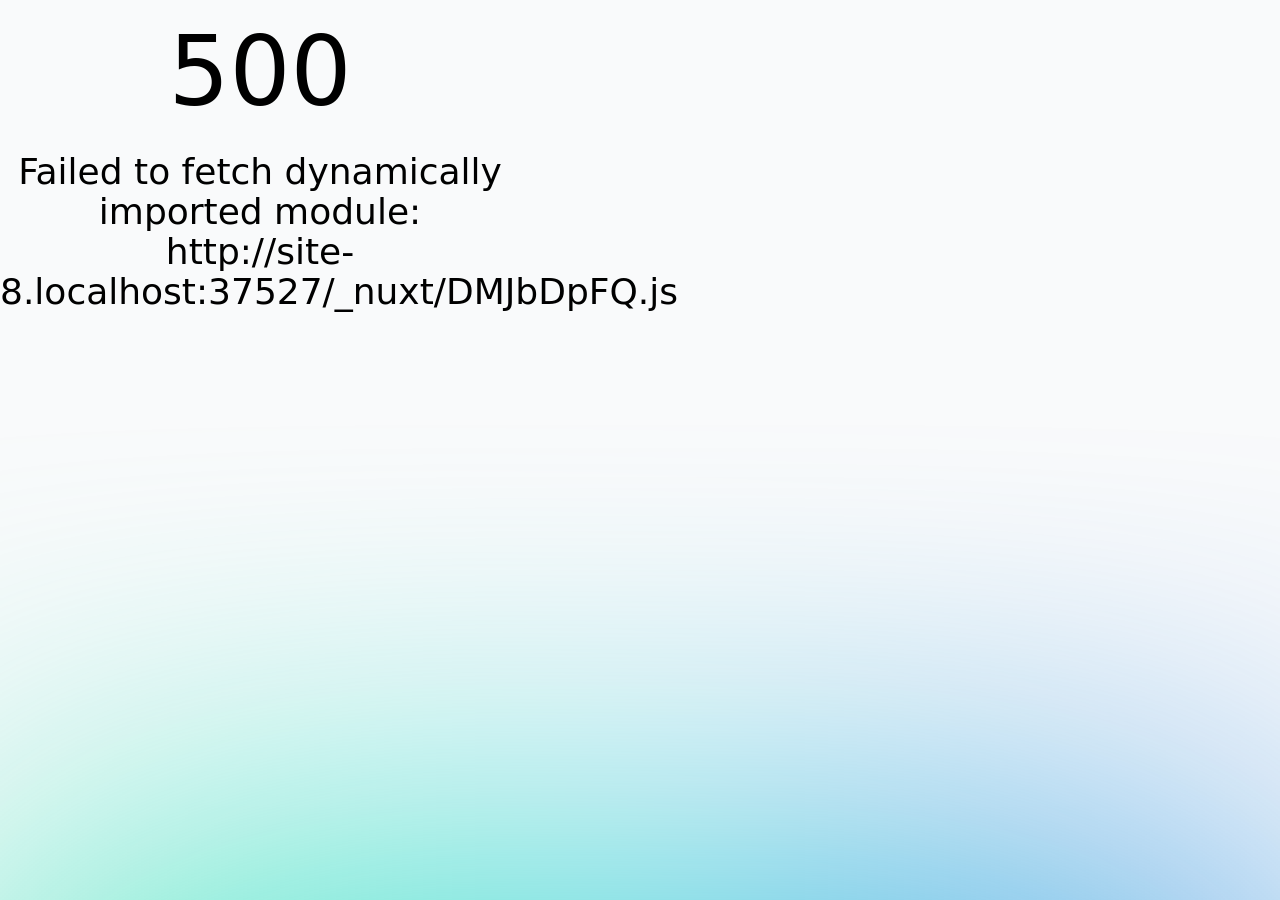
==== about/index.html @ 2e7990cb "Deploying to gh-pages from @ billao/nuxt-studio@3aae4e1930432f5d2bd9390d6d6e4062e404aed0 🚀" ====
<!DOCTYPE html><html  lang="en" data-capo=""><head><meta charset="utf-8">
<meta name="viewport" content="width=device-width, initial-scale=1">
<title>About</title>
<style>/*! tailwindcss v3.4.10 | MIT License | https://tailwindcss.com*/*,:after,:before{border:0 solid #e5e7eb;box-sizing:border-box}:after,:before{--tw-content:""}:host,html{line-height:1.5;-webkit-text-size-adjust:100%;font-family:ui-sans-serif,system-ui,sans-serif,Apple Color Emoji,Segoe UI Emoji,Segoe UI Symbol,Noto Color Emoji;font-feature-settings:normal;font-variation-settings:normal;tab-size:4;-webkit-tap-highlight-color:transparent}body{line-height:inherit;margin:0}hr{border-top-width:1px;color:inherit;height:0}abbr:where([title]){-webkit-text-decoration:underline dotted;text-decoration:underline dotted}h1,h2,h3,h4,h5,h6{font-size:inherit;font-weight:inherit}a{color:inherit;text-decoration:inherit}b,strong{font-weight:bolder}code,kbd,pre,samp{font-family:ui-monospace,SFMono-Regular,Menlo,Monaco,Consolas,Liberation Mono,Courier New,monospace;font-feature-settings:normal;font-size:1em;font-variation-settings:normal}small{font-size:80%}sub,sup{font-size:75%;line-height:0;position:relative;vertical-align:initial}sub{bottom:-.25em}sup{top:-.5em}table{border-collapse:collapse;border-color:inherit;text-indent:0}button,input,optgroup,select,textarea{color:inherit;font-family:inherit;font-feature-settings:inherit;font-size:100%;font-variation-settings:inherit;font-weight:inherit;letter-spacing:inherit;line-height:inherit;margin:0;padding:0}button,select{text-transform:none}button,input:where([type=button]),input:where([type=reset]),input:where([type=submit]){-webkit-appearance:button;background-color:initial;background-image:none}:-moz-focusring{outline:auto}:-moz-ui-invalid{box-shadow:none}progress{vertical-align:initial}::-webkit-inner-spin-button,::-webkit-outer-spin-button{height:auto}[type=search]{-webkit-appearance:textfield;outline-offset:-2px}::-webkit-search-decoration{-webkit-appearance:none}::-webkit-file-upload-button{-webkit-appearance:button;font:inherit}summary{display:list-item}blockquote,dd,dl,figure,h1,h2,h3,h4,h5,h6,hr,p,pre{margin:0}fieldset{margin:0}fieldset,legend{padding:0}menu,ol,ul{list-style:none;margin:0;padding:0}dialog{padding:0}textarea{resize:vertical}input::placeholder,textarea::placeholder{color:#9ca3af;opacity:1}[role=button],button{cursor:pointer}:disabled{cursor:default}audio,canvas,embed,iframe,img,object,svg,video{display:block;vertical-align:middle}img,video{height:auto;max-width:100%}[hidden]{display:none}*,::backdrop,:after,:before{--tw-border-spacing-x:0;--tw-border-spacing-y:0;--tw-translate-x:0;--tw-translate-y:0;--tw-rotate:0;--tw-skew-x:0;--tw-skew-y:0;--tw-scale-x:1;--tw-scale-y:1;--tw-pan-x: ;--tw-pan-y: ;--tw-pinch-zoom: ;--tw-scroll-snap-strictness:proximity;--tw-gradient-from-position: ;--tw-gradient-via-position: ;--tw-gradient-to-position: ;--tw-ordinal: ;--tw-slashed-zero: ;--tw-numeric-figure: ;--tw-numeric-spacing: ;--tw-numeric-fraction: ;--tw-ring-inset: ;--tw-ring-offset-width:0px;--tw-ring-offset-color:#fff;--tw-ring-color:#3b82f680;--tw-ring-offset-shadow:0 0 #0000;--tw-ring-shadow:0 0 #0000;--tw-shadow:0 0 #0000;--tw-shadow-colored:0 0 #0000;--tw-blur: ;--tw-brightness: ;--tw-contrast: ;--tw-grayscale: ;--tw-hue-rotate: ;--tw-invert: ;--tw-saturate: ;--tw-sepia: ;--tw-drop-shadow: ;--tw-backdrop-blur: ;--tw-backdrop-brightness: ;--tw-backdrop-contrast: ;--tw-backdrop-grayscale: ;--tw-backdrop-hue-rotate: ;--tw-backdrop-invert: ;--tw-backdrop-opacity: ;--tw-backdrop-saturate: ;--tw-backdrop-sepia: ;--tw-contain-size: ;--tw-contain-layout: ;--tw-contain-paint: ;--tw-contain-style: }.prose{color:var(--tw-prose-body);max-width:65ch}.prose :where(p):not(:where([class~=not-prose],[class~=not-prose] *)){margin-bottom:1.25em;margin-top:1.25em}.prose :where([class~=lead]):not(:where([class~=not-prose],[class~=not-prose] *)){color:var(--tw-prose-lead);font-size:1.25em;line-height:1.6;margin-bottom:1.2em;margin-top:1.2em}.prose :where(a):not(:where([class~=not-prose],[class~=not-prose] *)){color:var(--tw-prose-links);font-weight:500;text-decoration:underline}.prose :where(strong):not(:where([class~=not-prose],[class~=not-prose] *)){color:var(--tw-prose-bold);font-weight:600}.prose :where(a strong):not(:where([class~=not-prose],[class~=not-prose] *)){color:inherit}.prose :where(blockquote strong):not(:where([class~=not-prose],[class~=not-prose] *)){color:inherit}.prose :where(thead th strong):not(:where([class~=not-prose],[class~=not-prose] *)){color:inherit}.prose :where(ol):not(:where([class~=not-prose],[class~=not-prose] *)){list-style-type:decimal;margin-bottom:1.25em;margin-top:1.25em;padding-inline-start:1.625em}.prose :where(ol[type=A]):not(:where([class~=not-prose],[class~=not-prose] *)){list-style-type:upper-alpha}.prose :where(ol[type=a]):not(:where([class~=not-prose],[class~=not-prose] *)){list-style-type:lower-alpha}.prose :where(ol[type=A s]):not(:where([class~=not-prose],[class~=not-prose] *)){list-style-type:upper-alpha}.prose :where(ol[type=a s]):not(:where([class~=not-prose],[class~=not-prose] *)){list-style-type:lower-alpha}.prose :where(ol[type=I]):not(:where([class~=not-prose],[class~=not-prose] *)){list-style-type:upper-roman}.prose :where(ol[type=i]):not(:where([class~=not-prose],[class~=not-prose] *)){list-style-type:lower-roman}.prose :where(ol[type=I s]):not(:where([class~=not-prose],[class~=not-prose] *)){list-style-type:upper-roman}.prose :where(ol[type=i s]):not(:where([class~=not-prose],[class~=not-prose] *)){list-style-type:lower-roman}.prose :where(ol[type="1"]):not(:where([class~=not-prose],[class~=not-prose] *)){list-style-type:decimal}.prose :where(ul):not(:where([class~=not-prose],[class~=not-prose] *)){list-style-type:disc;margin-bottom:1.25em;margin-top:1.25em;padding-inline-start:1.625em}.prose :where(ol>li):not(:where([class~=not-prose],[class~=not-prose] *))::marker{color:var(--tw-prose-counters);font-weight:400}.prose :where(ul>li):not(:where([class~=not-prose],[class~=not-prose] *))::marker{color:var(--tw-prose-bullets)}.prose :where(dt):not(:where([class~=not-prose],[class~=not-prose] *)){color:var(--tw-prose-headings);font-weight:600;margin-top:1.25em}.prose :where(hr):not(:where([class~=not-prose],[class~=not-prose] *)){border-color:var(--tw-prose-hr);border-top-width:1px;margin-bottom:3em;margin-top:3em}.prose :where(blockquote):not(:where([class~=not-prose],[class~=not-prose] *)){border-inline-start-color:var(--tw-prose-quote-borders);border-inline-start-width:.25rem;color:var(--tw-prose-quotes);font-style:italic;font-weight:500;margin-bottom:1.6em;margin-top:1.6em;padding-inline-start:1em;quotes:"\201C""\201D""\2018""\2019"}.prose :where(blockquote p:first-of-type):not(:where([class~=not-prose],[class~=not-prose] *)):before{content:open-quote}.prose :where(blockquote p:last-of-type):not(:where([class~=not-prose],[class~=not-prose] *)):after{content:close-quote}.prose :where(h1):not(:where([class~=not-prose],[class~=not-prose] *)){color:var(--tw-prose-headings);font-size:2.25em;font-weight:800;line-height:1.1111111;margin-bottom:.8888889em;margin-top:0}.prose :where(h1 strong):not(:where([class~=not-prose],[class~=not-prose] *)){color:inherit;font-weight:900}.prose :where(h2):not(:where([class~=not-prose],[class~=not-prose] *)){color:var(--tw-prose-headings);font-size:1.5em;font-weight:700;line-height:1.3333333;margin-bottom:1em;margin-top:2em}.prose :where(h2 strong):not(:where([class~=not-prose],[class~=not-prose] *)){color:inherit;font-weight:800}.prose :where(h3):not(:where([class~=not-prose],[class~=not-prose] *)){color:var(--tw-prose-headings);font-size:1.25em;font-weight:600;line-height:1.6;margin-bottom:.6em;margin-top:1.6em}.prose :where(h3 strong):not(:where([class~=not-prose],[class~=not-prose] *)){color:inherit;font-weight:700}.prose :where(h4):not(:where([class~=not-prose],[class~=not-prose] *)){color:var(--tw-prose-headings);font-weight:600;line-height:1.5;margin-bottom:.5em;margin-top:1.5em}.prose :where(h4 strong):not(:where([class~=not-prose],[class~=not-prose] *)){color:inherit;font-weight:700}.prose :where(img):not(:where([class~=not-prose],[class~=not-prose] *)){margin-bottom:2em;margin-top:2em}.prose :where(picture):not(:where([class~=not-prose],[class~=not-prose] *)){display:block;margin-bottom:2em;margin-top:2em}.prose :where(video):not(:where([class~=not-prose],[class~=not-prose] *)){margin-bottom:2em;margin-top:2em}.prose :where(kbd):not(:where([class~=not-prose],[class~=not-prose] *)){border-radius:.3125rem;box-shadow:0 0 0 1px rgb(var(--tw-prose-kbd-shadows)/10%),0 3px 0 rgb(var(--tw-prose-kbd-shadows)/10%);color:var(--tw-prose-kbd);font-family:inherit;font-size:.875em;font-weight:500;padding-inline-end:.375em;padding-bottom:.1875em;padding-top:.1875em;padding-inline-start:.375em}.prose :where(code):not(:where([class~=not-prose],[class~=not-prose] *)){color:var(--tw-prose-code);font-size:.875em;font-weight:600}.prose :where(code):not(:where([class~=not-prose],[class~=not-prose] *)):before{content:"`"}.prose :where(code):not(:where([class~=not-prose],[class~=not-prose] *)):after{content:"`"}.prose :where(a code):not(:where([class~=not-prose],[class~=not-prose] *)){color:inherit}.prose :where(h1 code):not(:where([class~=not-prose],[class~=not-prose] *)){color:inherit}.prose :where(h2 code):not(:where([class~=not-prose],[class~=not-prose] *)){color:inherit;font-size:.875em}.prose :where(h3 code):not(:where([class~=not-prose],[class~=not-prose] *)){color:inherit;font-size:.9em}.prose :where(h4 code):not(:where([class~=not-prose],[class~=not-prose] *)){color:inherit}.prose :where(blockquote code):not(:where([class~=not-prose],[class~=not-prose] *)){color:inherit}.prose :where(thead th code):not(:where([class~=not-prose],[class~=not-prose] *)){color:inherit}.prose :where(pre):not(:where([class~=not-prose],[class~=not-prose] *)){background-color:var(--tw-prose-pre-bg);border-radius:.375rem;color:var(--tw-prose-pre-code);font-size:.875em;font-weight:400;line-height:1.7142857;margin-bottom:1.7142857em;margin-top:1.7142857em;overflow-x:auto;padding-inline-end:1.1428571em;padding-bottom:.8571429em;padding-top:.8571429em;padding-inline-start:1.1428571em}.prose :where(pre code):not(:where([class~=not-prose],[class~=not-prose] *)){background-color:initial;border-radius:0;border-width:0;color:inherit;font-family:inherit;font-size:inherit;font-weight:inherit;line-height:inherit;padding:0}.prose :where(pre code):not(:where([class~=not-prose],[class~=not-prose] *)):before{content:none}.prose :where(pre code):not(:where([class~=not-prose],[class~=not-prose] *)):after{content:none}.prose :where(table):not(:where([class~=not-prose],[class~=not-prose] *)){font-size:.875em;line-height:1.7142857;margin-bottom:2em;margin-top:2em;table-layout:auto;width:100%}.prose :where(thead):not(:where([class~=not-prose],[class~=not-prose] *)){border-bottom-color:var(--tw-prose-th-borders);border-bottom-width:1px}.prose :where(thead th):not(:where([class~=not-prose],[class~=not-prose] *)){color:var(--tw-prose-headings);font-weight:600;padding-inline-end:.5714286em;padding-bottom:.5714286em;padding-inline-start:.5714286em;vertical-align:bottom}.prose :where(tbody tr):not(:where([class~=not-prose],[class~=not-prose] *)){border-bottom-color:var(--tw-prose-td-borders);border-bottom-width:1px}.prose :where(tbody tr:last-child):not(:where([class~=not-prose],[class~=not-prose] *)){border-bottom-width:0}.prose :where(tbody td):not(:where([class~=not-prose],[class~=not-prose] *)){vertical-align:initial}.prose :where(tfoot):not(:where([class~=not-prose],[class~=not-prose] *)){border-top-color:var(--tw-prose-th-borders);border-top-width:1px}.prose :where(tfoot td):not(:where([class~=not-prose],[class~=not-prose] *)){vertical-align:top}.prose :where(th,td):not(:where([class~=not-prose],[class~=not-prose] *)){text-align:start}.prose :where(figure>*):not(:where([class~=not-prose],[class~=not-prose] *)){margin-bottom:0;margin-top:0}.prose :where(figcaption):not(:where([class~=not-prose],[class~=not-prose] *)){color:var(--tw-prose-captions);font-size:.875em;line-height:1.4285714;margin-top:.8571429em}.prose{--tw-prose-body:#374151;--tw-prose-headings:#111827;--tw-prose-lead:#4b5563;--tw-prose-links:#111827;--tw-prose-bold:#111827;--tw-prose-counters:#6b7280;--tw-prose-bullets:#d1d5db;--tw-prose-hr:#e5e7eb;--tw-prose-quotes:#111827;--tw-prose-quote-borders:#e5e7eb;--tw-prose-captions:#6b7280;--tw-prose-kbd:#111827;--tw-prose-kbd-shadows:17 24 39;--tw-prose-code:#111827;--tw-prose-pre-code:#e5e7eb;--tw-prose-pre-bg:#1f2937;--tw-prose-th-borders:#d1d5db;--tw-prose-td-borders:#e5e7eb;--tw-prose-invert-body:#d1d5db;--tw-prose-invert-headings:#fff;--tw-prose-invert-lead:#9ca3af;--tw-prose-invert-links:#fff;--tw-prose-invert-bold:#fff;--tw-prose-invert-counters:#9ca3af;--tw-prose-invert-bullets:#4b5563;--tw-prose-invert-hr:#374151;--tw-prose-invert-quotes:#f3f4f6;--tw-prose-invert-quote-borders:#374151;--tw-prose-invert-captions:#9ca3af;--tw-prose-invert-kbd:#fff;--tw-prose-invert-kbd-shadows:255 255 255;--tw-prose-invert-code:#fff;--tw-prose-invert-pre-code:#d1d5db;--tw-prose-invert-pre-bg:#00000080;--tw-prose-invert-th-borders:#4b5563;--tw-prose-invert-td-borders:#374151;font-size:1rem;line-height:1.75}.prose :where(picture>img):not(:where([class~=not-prose],[class~=not-prose] *)){margin-bottom:0;margin-top:0}.prose :where(li):not(:where([class~=not-prose],[class~=not-prose] *)){margin-bottom:.5em;margin-top:.5em}.prose :where(ol>li):not(:where([class~=not-prose],[class~=not-prose] *)){padding-inline-start:.375em}.prose :where(ul>li):not(:where([class~=not-prose],[class~=not-prose] *)){padding-inline-start:.375em}.prose :where(.prose>ul>li p):not(:where([class~=not-prose],[class~=not-prose] *)){margin-bottom:.75em;margin-top:.75em}.prose :where(.prose>ul>li>p:first-child):not(:where([class~=not-prose],[class~=not-prose] *)){margin-top:1.25em}.prose :where(.prose>ul>li>p:last-child):not(:where([class~=not-prose],[class~=not-prose] *)){margin-bottom:1.25em}.prose :where(.prose>ol>li>p:first-child):not(:where([class~=not-prose],[class~=not-prose] *)){margin-top:1.25em}.prose :where(.prose>ol>li>p:last-child):not(:where([class~=not-prose],[class~=not-prose] *)){margin-bottom:1.25em}.prose :where(ul ul,ul ol,ol ul,ol ol):not(:where([class~=not-prose],[class~=not-prose] *)){margin-bottom:.75em;margin-top:.75em}.prose :where(dl):not(:where([class~=not-prose],[class~=not-prose] *)){margin-bottom:1.25em;margin-top:1.25em}.prose :where(dd):not(:where([class~=not-prose],[class~=not-prose] *)){margin-top:.5em;padding-inline-start:1.625em}.prose :where(hr+*):not(:where([class~=not-prose],[class~=not-prose] *)){margin-top:0}.prose :where(h2+*):not(:where([class~=not-prose],[class~=not-prose] *)){margin-top:0}.prose :where(h3+*):not(:where([class~=not-prose],[class~=not-prose] *)){margin-top:0}.prose :where(h4+*):not(:where([class~=not-prose],[class~=not-prose] *)){margin-top:0}.prose :where(thead th:first-child):not(:where([class~=not-prose],[class~=not-prose] *)){padding-inline-start:0}.prose :where(thead th:last-child):not(:where([class~=not-prose],[class~=not-prose] *)){padding-inline-end:0}.prose :where(tbody td,tfoot td):not(:where([class~=not-prose],[class~=not-prose] *)){padding-inline-end:.5714286em;padding-bottom:.5714286em;padding-top:.5714286em;padding-inline-start:.5714286em}.prose :where(tbody td:first-child,tfoot td:first-child):not(:where([class~=not-prose],[class~=not-prose] *)){padding-inline-start:0}.prose :where(tbody td:last-child,tfoot td:last-child):not(:where([class~=not-prose],[class~=not-prose] *)){padding-inline-end:0}.prose :where(figure):not(:where([class~=not-prose],[class~=not-prose] *)){margin-bottom:2em;margin-top:2em}.prose :where(.prose>:first-child):not(:where([class~=not-prose],[class~=not-prose] *)){margin-top:0}.prose :where(.prose>:last-child):not(:where([class~=not-prose],[class~=not-prose] *)){margin-bottom:0}.sr-only{height:1px;margin:-1px;overflow:hidden;padding:0;position:absolute;width:1px;clip:rect(0,0,0,0);border-width:0;white-space:nowrap}.static{position:static}.m-auto{margin:auto}.mx-auto{margin-left:auto;margin-right:auto}.mr-6{margin-right:1.5rem}.block{display:block}.inline-block{display:inline-block}.flex{display:flex}.inline-flex{display:inline-flex}.h-4{height:1rem}.h-5{height:1.25rem}.w-4{width:1rem}.w-5{width:1.25rem}.max-w-2xl{max-width:42rem}.max-w-full{max-width:100%}.max-w-none{max-width:none}.items-center{align-items:center}.justify-between{justify-content:space-between}.gap-1{gap:.25rem}.space-x-3>:not([hidden])~:not([hidden]){--tw-space-x-reverse:0;margin-left:calc(.75rem*(1 - var(--tw-space-x-reverse)));margin-right:calc(.75rem*var(--tw-space-x-reverse))}.overflow-x-auto{overflow-x:auto}.rounded{border-radius:.25rem}.bg-gray-50{--tw-bg-opacity:1;background-color:rgb(249 250 251/var(--tw-bg-opacity))}.bg-gray-800{--tw-bg-opacity:1;background-color:rgb(31 41 55/var(--tw-bg-opacity))}.bg-white{--tw-bg-opacity:1;background-color:rgb(255 255 255/var(--tw-bg-opacity))}.px-3{padding-left:.75rem;padding-right:.75rem}.px-4{padding-left:1rem;padding-right:1rem}.py-1{padding-bottom:.25rem;padding-top:.25rem}.py-10{padding-bottom:2.5rem;padding-top:2.5rem}.py-4{padding-bottom:1rem;padding-top:1rem}.text-2xl{font-size:1.5rem;line-height:2rem}.font-bold{font-weight:700}.text-black{--tw-text-opacity:1;color:rgb(0 0 0/var(--tw-text-opacity))}.text-gray-500{--tw-text-opacity:1;color:rgb(107 114 128/var(--tw-text-opacity))}.text-gray-700{--tw-text-opacity:1;color:rgb(55 65 81/var(--tw-text-opacity))}.text-white{--tw-text-opacity:1;color:rgb(255 255 255/var(--tw-text-opacity))}.no-underline{text-decoration-line:none}.ring-1{--tw-ring-offset-shadow:var(--tw-ring-inset) 0 0 0 var(--tw-ring-offset-width) var(--tw-ring-offset-color);--tw-ring-shadow:var(--tw-ring-inset) 0 0 0 calc(1px + var(--tw-ring-offset-width)) var(--tw-ring-color);box-shadow:var(--tw-ring-offset-shadow),var(--tw-ring-shadow),var(--tw-shadow,0 0 #0000)}.ring-gray-200{--tw-ring-opacity:1;--tw-ring-color:rgb(229 231 235/var(--tw-ring-opacity))}.transition{transition-duration:.15s;transition-property:color,background-color,border-color,text-decoration-color,fill,stroke,opacity,box-shadow,transform,filter,-webkit-backdrop-filter;transition-property:color,background-color,border-color,text-decoration-color,fill,stroke,opacity,box-shadow,transform,filter,backdrop-filter;transition-property:color,background-color,border-color,text-decoration-color,fill,stroke,opacity,box-shadow,transform,filter,backdrop-filter,-webkit-backdrop-filter;transition-timing-function:cubic-bezier(.4,0,.2,1)}.dark\:prose-invert:is(.dark *){--tw-prose-body:var(--tw-prose-invert-body);--tw-prose-headings:var(--tw-prose-invert-headings);--tw-prose-lead:var(--tw-prose-invert-lead);--tw-prose-links:var(--tw-prose-invert-links);--tw-prose-bold:var(--tw-prose-invert-bold);--tw-prose-counters:var(--tw-prose-invert-counters);--tw-prose-bullets:var(--tw-prose-invert-bullets);--tw-prose-hr:var(--tw-prose-invert-hr);--tw-prose-quotes:var(--tw-prose-invert-quotes);--tw-prose-quote-borders:var(--tw-prose-invert-quote-borders);--tw-prose-captions:var(--tw-prose-invert-captions);--tw-prose-kbd:var(--tw-prose-invert-kbd);--tw-prose-kbd-shadows:var(--tw-prose-invert-kbd-shadows);--tw-prose-code:var(--tw-prose-invert-code);--tw-prose-pre-code:var(--tw-prose-invert-pre-code);--tw-prose-pre-bg:var(--tw-prose-invert-pre-bg);--tw-prose-th-borders:var(--tw-prose-invert-th-borders);--tw-prose-td-borders:var(--tw-prose-invert-td-borders)}.hover\:text-gray-700:hover{--tw-text-opacity:1;color:rgb(55 65 81/var(--tw-text-opacity))}.prose-a\:border-b :is(:where(a):not(:where([class~=not-prose],[class~=not-prose] *))){border-bottom-width:1px}.prose-a\:border-dashed :is(:where(a):not(:where([class~=not-prose],[class~=not-prose] *))){border-style:dashed}.prose-a\:font-normal :is(:where(a):not(:where([class~=not-prose],[class~=not-prose] *))){font-weight:400}.prose-a\:no-underline :is(:where(a):not(:where([class~=not-prose],[class~=not-prose] *))){text-decoration-line:none}.hover\:prose-a\:border-solid :is(:where(a):not(:where([class~=not-prose],[class~=not-prose] *))):hover{border-style:solid}.hover\:prose-a\:border-primary-400 :is(:where(a):not(:where([class~=not-prose],[class~=not-prose] *))):hover{--tw-border-opacity:1;border-color:rgb(52 211 153/var(--tw-border-opacity))}.hover\:prose-a\:text-primary-400 :is(:where(a):not(:where([class~=not-prose],[class~=not-prose] *))):hover{--tw-text-opacity:1;color:rgb(52 211 153/var(--tw-text-opacity))}.prose-pre\:bg-gray-100 :is(:where(pre):not(:where([class~=not-prose],[class~=not-prose] *))){--tw-bg-opacity:1;background-color:rgb(243 244 246/var(--tw-bg-opacity))}.dark\:bg-gray-200:is(.dark *){--tw-bg-opacity:1;background-color:rgb(229 231 235/var(--tw-bg-opacity))}.dark\:bg-gray-800:is(.dark *){--tw-bg-opacity:1;background-color:rgb(31 41 55/var(--tw-bg-opacity))}.dark\:bg-gray-900:is(.dark *){--tw-bg-opacity:1;background-color:rgb(17 24 39/var(--tw-bg-opacity))}.dark\:text-gray-100:is(.dark *){--tw-text-opacity:1;color:rgb(243 244 246/var(--tw-text-opacity))}.dark\:text-gray-200:is(.dark *){--tw-text-opacity:1;color:rgb(229 231 235/var(--tw-text-opacity))}.dark\:text-gray-300:is(.dark *){--tw-text-opacity:1;color:rgb(209 213 219/var(--tw-text-opacity))}.dark\:text-gray-950:is(.dark *){--tw-text-opacity:1;color:rgb(3 7 18/var(--tw-text-opacity))}.dark\:ring-gray-700:is(.dark *){--tw-ring-opacity:1;--tw-ring-color:rgb(55 65 81/var(--tw-ring-opacity))}.dark\:hover\:text-gray-300:hover:is(.dark *){--tw-text-opacity:1;color:rgb(209 213 219/var(--tw-text-opacity))}.dark\:prose-pre\:bg-gray-900 :is(:where(pre):not(:where([class~=not-prose],[class~=not-prose] *))):is(.dark *){--tw-bg-opacity:1;background-color:rgb(17 24 39/var(--tw-bg-opacity))}@media (min-width:640px){.sm\:rounded{border-radius:.25rem}.sm\:rounded-lg{border-radius:.5rem}.sm\:px-8{padding-left:2rem;padding-right:2rem}.sm\:pb-10{padding-bottom:2.5rem}.sm\:pt-6{padding-top:1.5rem}.sm\:shadow{--tw-shadow:0 1px 3px 0 #0000001a,0 1px 2px -1px #0000001a;--tw-shadow-colored:0 1px 3px 0 var(--tw-shadow-color),0 1px 2px -1px var(--tw-shadow-color);box-shadow:var(--tw-ring-offset-shadow,0 0 #0000),var(--tw-ring-shadow,0 0 #0000),var(--tw-shadow)}}</style>
<style>.icon[data-v-640ca2ec]{display:inline-block;vertical-align:middle}</style>
<style>body{--tw-bg-opacity:1;background-color:rgb(249 250 251/var(--tw-bg-opacity));--tw-text-opacity:1;color:rgb(0 0 0/var(--tw-text-opacity))}body:is(.dark *){--tw-bg-opacity:1;background-color:rgb(17 24 39/var(--tw-bg-opacity));--tw-text-opacity:1;color:rgb(255 255 255/var(--tw-text-opacity))}</style>
<link rel="stylesheet" href="/_nuxt/entry.CQtcrKN_.css">
<link rel="preload" as="fetch" crossorigin="anonymous" href="/about/_payload.json?3486d1af-ca3d-493b-b1d5-8b9d25e188df">
<link rel="modulepreload" as="script" crossorigin href="/_nuxt/CEAhN4cn.js">
<link rel="modulepreload" as="script" crossorigin href="/_nuxt/DMJbDpFQ.js">
<link rel="modulepreload" as="script" crossorigin href="/_nuxt/B_IdBe-3.js">
<link rel="modulepreload" as="script" crossorigin href="/_nuxt/BbboETmp.js">
<link rel="modulepreload" as="script" crossorigin href="/_nuxt/C1FoqeEU.js">
<link rel="modulepreload" as="script" crossorigin href="/_nuxt/Dnd51l0P.js">
<link rel="modulepreload" as="script" crossorigin href="/_nuxt/xIEiW5nU.js">
<link rel="modulepreload" as="script" crossorigin href="/_nuxt/CXZE67yU.js">
<link rel="modulepreload" as="script" crossorigin href="/_nuxt/FPvawQS9.js">
<link rel="modulepreload" as="script" crossorigin href="/_nuxt/BgmFsOLm.js">
<link rel="modulepreload" as="script" crossorigin href="/_nuxt/Dxms4LoF.js">
<link rel="modulepreload" as="script" crossorigin href="/_nuxt/Chioz2WX.js">
<link rel="modulepreload" as="script" crossorigin href="/_nuxt/Cz_5W4QH.js">
<link rel="prefetch" as="script" crossorigin href="/_nuxt/BTpW5Hgl.js">
<link rel="prefetch" as="script" crossorigin href="/_nuxt/Ba_3387d.js">
<link rel="prefetch" as="style" href="/_nuxt/useStudio.J_53pp2n.css">
<link rel="prefetch" as="script" crossorigin href="/_nuxt/Dar2RBtw.js">
<link rel="prefetch" as="script" crossorigin href="/_nuxt/DygMPEb7.js">
<link rel="prefetch" as="script" crossorigin href="/_nuxt/D5IrvkNC.js">
<meta name="twitter:card" content="summary_large_image">
<meta property="og:title" content="About">
<meta name="description" content="This is a custom description for Content Wind about page.">
<meta property="og:description" content="This is a custom description for Content Wind about page.">
<meta property="og:image" content="https://fastly.picsum.photos/id/866/536/354.jpg?hmac=tGofDTV7tl2rprappPzKFiZ9vDh5MKj39oa2D--gqhA">
<script type="module" src="/_nuxt/CEAhN4cn.js" crossorigin></script><script>"use strict";(()=>{const a=window,e=document.documentElement,c=window.localStorage,d=["dark","light"],n=c&&c.getItem&&c.getItem("nuxt-color-mode")||"system";let l=n==="system"?f():n;const i=e.getAttribute("data-color-mode-forced");i&&(l=i),r(l),a["__NUXT_COLOR_MODE__"]={preference:n,value:l,getColorScheme:f,addColorScheme:r,removeColorScheme:u};function r(o){const t=""+o+"",s="";e.classList?e.classList.add(t):e.className+=" "+t,s&&e.setAttribute("data-"+s,o)}function u(o){const t=""+o+"",s="";e.classList?e.classList.remove(t):e.className=e.className.replace(new RegExp(t,"g"),""),s&&e.removeAttribute("data-"+s)}function m(o){return a.matchMedia("(prefers-color-scheme"+o+")")}function f(){if(a.matchMedia&&m("").media!=="not all"){for(const o of d)if(m(":"+o).matches)return o}return"light"}})();</script></head><body><div id="__nuxt"><div class="sm:pt-6 sm:pb-10"><!----><!----><!----><div class="nuxt-loading-indicator" style="position:fixed;top:0;right:0;left:0;pointer-events:none;width:auto;height:3px;opacity:0;background:repeating-linear-gradient(to right,#00dc82 0%,#34cdfe 50%,#0047e1 100%);background-size:Infinity% auto;transform:scaleX(0%);transform-origin:left;transition:transform 0.1s, height 0.4s, opacity 0.4s;z-index:999999;"></div><div class="flex justify-between max-w-2xl px-4 py-4 mx-auto sm:px-8"><div class="text-gray-700 dark:text-gray-200"><!--[--><a href="/" class="mr-6">Home</a><a aria-current="page" href="/about" class="font-bold router-link-exact-active mr-6">About</a><a href="/test" class="mr-6">Test page</a><a href="/hero" class="mr-6">Hero page</a><!--]--></div><div class="space-x-3 transition text-gray-500"><a href="https://twitter.com/Atinux" title="Twitter" class="dark:text-gray-100 hover:text-gray-700 dark:hover:text-gray-300"><svg xmlns="http://www.w3.org/2000/svg" xmlns:xlink="http://www.w3.org/1999/xlink" aria-hidden="true" role="img" class="icon w-5 h-5" style="" width="1em" height="1em" viewBox="0 0 512 512" data-v-640ca2ec><path fill="currentColor" d="M459.37 151.716c.325 4.548.325 9.097.325 13.645c0 138.72-105.583 298.558-298.558 298.558c-59.452 0-114.68-17.219-161.137-47.106c8.447.974 16.568 1.299 25.34 1.299c49.055 0 94.213-16.568 130.274-44.832c-46.132-.975-84.792-31.188-98.112-72.772c6.498.974 12.995 1.624 19.818 1.624c9.421 0 18.843-1.3 27.614-3.573c-48.081-9.747-84.143-51.98-84.143-102.985v-1.299c13.969 7.797 30.214 12.67 47.431 13.319c-28.264-18.843-46.781-51.005-46.781-87.391c0-19.492 5.197-37.36 14.294-52.954c51.655 63.675 129.3 105.258 216.365 109.807c-1.624-7.797-2.599-15.918-2.599-24.04c0-57.828 46.782-104.934 104.934-104.934c30.213 0 57.502 12.67 76.67 33.137c23.715-4.548 46.456-13.32 66.599-25.34c-7.798 24.366-24.366 44.833-46.132 57.827c21.117-2.273 41.584-8.122 60.426-16.243c-14.292 20.791-32.161 39.308-52.628 54.253"/></svg></a><a href="https://github.com/Atinux/content-wind" title="GitHub" class="dark:text-gray-100 hover:text-gray-700 dark:hover:text-gray-300"><svg xmlns="http://www.w3.org/2000/svg" xmlns:xlink="http://www.w3.org/1999/xlink" aria-hidden="true" role="img" class="icon w-5 h-5" style="" width="1em" height="1em" viewBox="0 0 496 512" data-v-640ca2ec><path fill="currentColor" d="M165.9 397.4c0 2-2.3 3.6-5.2 3.6c-3.3.3-5.6-1.3-5.6-3.6c0-2 2.3-3.6 5.2-3.6c3-.3 5.6 1.3 5.6 3.6m-31.1-4.5c-.7 2 1.3 4.3 4.3 4.9c2.6 1 5.6 0 6.2-2s-1.3-4.3-4.3-5.2c-2.6-.7-5.5.3-6.2 2.3m44.2-1.7c-2.9.7-4.9 2.6-4.6 4.9c.3 2 2.9 3.3 5.9 2.6c2.9-.7 4.9-2.6 4.6-4.6c-.3-1.9-3-3.2-5.9-2.9M244.8 8C106.1 8 0 113.3 0 252c0 110.9 69.8 205.8 169.5 239.2c12.8 2.3 17.3-5.6 17.3-12.1c0-6.2-.3-40.4-.3-61.4c0 0-70 15-84.7-29.8c0 0-11.4-29.1-27.8-36.6c0 0-22.9-15.7 1.6-15.4c0 0 24.9 2 38.6 25.8c21.9 38.6 58.6 27.5 72.9 20.9c2.3-16 8.8-27.1 16-33.7c-55.9-6.2-112.3-14.3-112.3-110.5c0-27.5 7.6-41.3 23.6-58.9c-2.6-6.5-11.1-33.3 2.6-67.9c20.9-6.5 69 27 69 27c20-5.6 41.5-8.5 62.8-8.5s42.8 2.9 62.8 8.5c0 0 48.1-33.6 69-27c13.7 34.7 5.2 61.4 2.6 67.9c16 17.7 25.8 31.5 25.8 58.9c0 96.5-58.9 104.2-114.8 110.5c9.2 7.9 17 22.9 17 46.4c0 33.7-.3 75.4-.3 83.6c0 6.5 4.6 14.4 17.3 12.1C428.2 457.8 496 362.9 496 252C496 113.3 383.5 8 244.8 8M97.2 352.9c-1.3 1-1 3.3.7 5.2c1.6 1.6 3.9 2.3 5.2 1c1.3-1 1-3.3-.7-5.2c-1.6-1.6-3.9-2.3-5.2-1m-10.8-8.1c-.7 1.3.3 2.9 2.3 3.9c1.6 1 3.6.7 4.3-.7c.7-1.3-.3-2.9-2.3-3.9c-2-.6-3.6-.3-4.3.7m32.4 35.6c-1.6 1.3-1 4.3 1.3 6.2c2.3 2.3 5.2 2.6 6.5 1c1.3-1.3.7-4.3-1.3-6.2c-2.2-2.3-5.2-2.6-6.5-1m-11.4-14.7c-1.6 1-1.6 3.6 0 5.9s4.3 3.3 5.6 2.3c1.6-1.3 1.6-3.9 0-6.2c-1.4-2.3-4-3.3-5.6-2"/></svg></a><a href="https://elk.zone/@atinux@webtoo.ls" title="Mastodon" class="dark:text-gray-100 hover:text-gray-700 dark:hover:text-gray-300"><svg xmlns="http://www.w3.org/2000/svg" xmlns:xlink="http://www.w3.org/1999/xlink" aria-hidden="true" role="img" class="icon w-5 h-5" style="" width="1em" height="1em" viewBox="0 0 448 512" data-v-640ca2ec><path fill="currentColor" d="M433 179.11c0-97.2-63.71-125.7-63.71-125.7c-62.52-28.7-228.56-28.4-290.48 0c0 0-63.72 28.5-63.72 125.7c0 115.7-6.6 259.4 105.63 289.1c40.51 10.7 75.32 13 103.33 11.4c50.81-2.8 79.32-18.1 79.32-18.1l-1.7-36.9s-36.31 11.4-77.12 10.1c-40.41-1.4-83-4.4-89.63-54a102.5 102.5 0 0 1-.9-13.9c85.63 20.9 158.65 9.1 178.75 6.7c56.12-6.7 105-41.3 111.23-72.9c9.8-49.8 9-121.5 9-121.5m-75.12 125.2h-46.63v-114.2c0-49.7-64-51.6-64 6.9v62.5h-46.33V197c0-58.5-64-56.6-64-6.9v114.2H90.19c0-122.1-5.2-147.9 18.41-175c25.9-28.9 79.82-30.8 103.83 6.1l11.6 19.5l11.6-19.5c24.11-37.1 78.12-34.8 103.83-6.1c23.71 27.3 18.4 53 18.4 175z"/></svg></a><button aria-label="Color Mode" class="inline-block w-5 dark:text-gray-100 hover:text-gray-700 dark:hover:text-gray-300"><span>...</span></button></div></div><!--[--><div class="document-driven-page"><div class="py-10 m-auto bg-white sm:px-8 ring-1 ring-gray-200 dark:ring-gray-700 dark:bg-gray-800 sm:rounded"><main class="max-w-2xl px-4 mx-auto prose dark:prose-invert prose-pre:bg-gray-100 dark:prose-pre:bg-gray-900 hover:prose-a:text-primary-400 prose-a:font-normal prose-a:no-underline prose-a:border-dashed prose-a:border-b hover:prose-a:border-solid hover:prose-a:border-primary-400"><!--[--><div><h1 id="about"><!--[-->About<!--]--></h1><p><!--[-->This is the about page, with a custom description and image for SEO ✨<!--]--></p><p><!--[--><img src="https://fastly.picsum.photos/id/866/536/354.jpg?hmac=tGofDTV7tl2rprappPzKFiZ9vDh5MKj39oa2D--gqhA" alt="Content Wind"><!--]--></p></div><!--]--></main></div></div><!--]--></div></div><div id="teleports"></div><script type="application/json" id="__NUXT_DATA__" data-ssr="true" data-src="/about/_payload.json?3486d1af-ca3d-493b-b1d5-8b9d25e188df">[{"state":1,"once":91,"_errors":92,"serverRendered":5,"path":11,"prerenderedAt":94},["Reactive",2],{"$scolor-mode":3,"$sdd-pages":7,"$sdd-surrounds":53,"$sdd-globals":71,"$sdd-navigation":73,"$sicons":80},{"preference":4,"value":4,"unknown":5,"forced":6},"system",true,false,["ShallowRef",8],["ShallowReactive",9],{"/about":10},{"_path":11,"_dir":12,"_draft":6,"_partial":6,"_locale":12,"title":13,"description":14,"navigation":15,"layout":16,"head":17,"body":20,"_type":47,"_id":48,"_source":49,"_file":50,"_stem":51,"_extension":52},"/about","","About","This is the about page, with a custom description and image for SEO ✨",{"title":13},"full-width",{"description":18,"image":19},"This is a custom description for Content Wind about page.","https://fastly.picsum.photos/id/866/536/354.jpg?hmac=tGofDTV7tl2rprappPzKFiZ9vDh5MKj39oa2D--gqhA",{"type":21,"children":22,"toc":44},"root",[23,31,36],{"type":24,"tag":25,"props":26,"children":28},"element","h1",{"id":27},"about",[29],{"type":30,"value":13},"text",{"type":24,"tag":32,"props":33,"children":34},"p",{},[35],{"type":30,"value":14},{"type":24,"tag":32,"props":37,"children":38},{},[39],{"type":24,"tag":40,"props":41,"children":43},"img",{"alt":42,"src":19},"Content Wind",[],{"title":12,"searchDepth":45,"depth":45,"links":46},2,[],"markdown","content:2.about.md","content","2.about.md","2.about","md",["ShallowRef",54],["ShallowReactive",55],{"/about":56},[57,65],{"_path":58,"_dir":12,"_draft":6,"_partial":6,"_locale":12,"title":42,"description":59,"navigation":60,"_type":47,"_id":62,"_source":49,"_file":63,"_stem":64,"_extension":52},"/","A lightweight Nuxt theme to build a Markdown driven website, based on Nuxt Content, TailwindCSS and Iconify ✨",{"title":61},"Home","content:1.index.md","1.index.md","1.index",{"_path":66,"_dir":12,"_draft":6,"_partial":6,"_locale":12,"title":67,"description":12,"_type":47,"_id":68,"_source":49,"_file":69,"_stem":70,"_extension":52},"/test","Test page","content:3.test.md","3.test.md","3.test",["ShallowRef",72],{},[74,75,76,77],{"title":61,"_path":58},{"title":13,"_path":11,"layout":16},{"title":67,"_path":66},{"title":78,"_path":79},"Hero page","/hero",{"fa-brands:twitter":81,"fa-brands:github":85,"fa-brands:mastodon":88},{"left":82,"top":82,"width":83,"height":83,"rotate":82,"vFlip":6,"hFlip":6,"body":84},0,512,"\u003Cpath fill=\"currentColor\" d=\"M459.37 151.716c.325 4.548.325 9.097.325 13.645c0 138.72-105.583 298.558-298.558 298.558c-59.452 0-114.68-17.219-161.137-47.106c8.447.974 16.568 1.299 25.34 1.299c49.055 0 94.213-16.568 130.274-44.832c-46.132-.975-84.792-31.188-98.112-72.772c6.498.974 12.995 1.624 19.818 1.624c9.421 0 18.843-1.3 27.614-3.573c-48.081-9.747-84.143-51.98-84.143-102.985v-1.299c13.969 7.797 30.214 12.67 47.431 13.319c-28.264-18.843-46.781-51.005-46.781-87.391c0-19.492 5.197-37.36 14.294-52.954c51.655 63.675 129.3 105.258 216.365 109.807c-1.624-7.797-2.599-15.918-2.599-24.04c0-57.828 46.782-104.934 104.934-104.934c30.213 0 57.502 12.67 76.67 33.137c23.715-4.548 46.456-13.32 66.599-25.34c-7.798 24.366-24.366 44.833-46.132 57.827c21.117-2.273 41.584-8.122 60.426-16.243c-14.292 20.791-32.161 39.308-52.628 54.253\"/>",{"left":82,"top":82,"width":86,"height":83,"rotate":82,"vFlip":6,"hFlip":6,"body":87},496,"\u003Cpath fill=\"currentColor\" d=\"M165.9 397.4c0 2-2.3 3.6-5.2 3.6c-3.3.3-5.6-1.3-5.6-3.6c0-2 2.3-3.6 5.2-3.6c3-.3 5.6 1.3 5.6 3.6m-31.1-4.5c-.7 2 1.3 4.3 4.3 4.9c2.6 1 5.6 0 6.2-2s-1.3-4.3-4.3-5.2c-2.6-.7-5.5.3-6.2 2.3m44.2-1.7c-2.9.7-4.9 2.6-4.6 4.9c.3 2 2.9 3.3 5.9 2.6c2.9-.7 4.9-2.6 4.6-4.6c-.3-1.9-3-3.2-5.9-2.9M244.8 8C106.1 8 0 113.3 0 252c0 110.9 69.8 205.8 169.5 239.2c12.8 2.3 17.3-5.6 17.3-12.1c0-6.2-.3-40.4-.3-61.4c0 0-70 15-84.7-29.8c0 0-11.4-29.1-27.8-36.6c0 0-22.9-15.7 1.6-15.4c0 0 24.9 2 38.6 25.8c21.9 38.6 58.6 27.5 72.9 20.9c2.3-16 8.8-27.1 16-33.7c-55.9-6.2-112.3-14.3-112.3-110.5c0-27.5 7.6-41.3 23.6-58.9c-2.6-6.5-11.1-33.3 2.6-67.9c20.9-6.5 69 27 69 27c20-5.6 41.5-8.5 62.8-8.5s42.8 2.9 62.8 8.5c0 0 48.1-33.6 69-27c13.7 34.7 5.2 61.4 2.6 67.9c16 17.7 25.8 31.5 25.8 58.9c0 96.5-58.9 104.2-114.8 110.5c9.2 7.9 17 22.9 17 46.4c0 33.7-.3 75.4-.3 83.6c0 6.5 4.6 14.4 17.3 12.1C428.2 457.8 496 362.9 496 252C496 113.3 383.5 8 244.8 8M97.2 352.9c-1.3 1-1 3.3.7 5.2c1.6 1.6 3.9 2.3 5.2 1c1.3-1 1-3.3-.7-5.2c-1.6-1.6-3.9-2.3-5.2-1m-10.8-8.1c-.7 1.3.3 2.9 2.3 3.9c1.6 1 3.6.7 4.3-.7c.7-1.3-.3-2.9-2.3-3.9c-2-.6-3.6-.3-4.3.7m32.4 35.6c-1.6 1.3-1 4.3 1.3 6.2c2.3 2.3 5.2 2.6 6.5 1c1.3-1.3.7-4.3-1.3-6.2c-2.2-2.3-5.2-2.6-6.5-1m-11.4-14.7c-1.6 1-1.6 3.6 0 5.9s4.3 3.3 5.6 2.3c1.6-1.3 1.6-3.9 0-6.2c-1.4-2.3-4-3.3-5.6-2\"/>",{"left":82,"top":82,"width":89,"height":83,"rotate":82,"vFlip":6,"hFlip":6,"body":90},448,"\u003Cpath fill=\"currentColor\" d=\"M433 179.11c0-97.2-63.71-125.7-63.71-125.7c-62.52-28.7-228.56-28.4-290.48 0c0 0-63.72 28.5-63.72 125.7c0 115.7-6.6 259.4 105.63 289.1c40.51 10.7 75.32 13 103.33 11.4c50.81-2.8 79.32-18.1 79.32-18.1l-1.7-36.9s-36.31 11.4-77.12 10.1c-40.41-1.4-83-4.4-89.63-54a102.5 102.5 0 0 1-.9-13.9c85.63 20.9 158.65 9.1 178.75 6.7c56.12-6.7 105-41.3 111.23-72.9c9.8-49.8 9-121.5 9-121.5m-75.12 125.2h-46.63v-114.2c0-49.7-64-51.6-64 6.9v62.5h-46.33V197c0-58.5-64-56.6-64-6.9v114.2H90.19c0-122.1-5.2-147.9 18.41-175c25.9-28.9 79.82-30.8 103.83 6.1l11.6 19.5l11.6-19.5c24.11-37.1 78.12-34.8 103.83-6.1c23.71 27.3 18.4 53 18.4 175z\"/>",["Set"],["ShallowReactive",93],{},1724080354816]</script>
<script>window.__NUXT__={};window.__NUXT__.config={public:{studio:{apiURL:"https://api.nuxt.studio",iframeMessagingAllowedOrigins:""},mdc:{components:{prose:true,map:{p:"prose-p",a:"prose-a",blockquote:"prose-blockquote","code-inline":"prose-code-inline",code:"ProseCodeInline",em:"prose-em",h1:"prose-h1",h2:"prose-h2",h3:"prose-h3",h4:"prose-h4",h5:"prose-h5",h6:"prose-h6",hr:"prose-hr",img:"prose-img",ul:"prose-ul",ol:"prose-ol",li:"prose-li",strong:"prose-strong",table:"prose-table",thead:"prose-thead",tbody:"prose-tbody",td:"prose-td",th:"prose-th",tr:"prose-tr"}},headings:{anchorLinks:{h1:false,h2:true,h3:true,h4:true,h5:false,h6:false}}},content:{locales:[],defaultLocale:"",integrity:1724080334354,experimental:{stripQueryParameters:false,advanceQuery:false,clientDB:false},respectPathCase:false,api:{baseURL:"/api/_content"},navigation:{fields:["layout"]},tags:{p:"prose-p",a:"prose-a",blockquote:"prose-blockquote","code-inline":"prose-code-inline",code:"ProseCodeInline",em:"prose-em",h1:"prose-h1",h2:"prose-h2",h3:"prose-h3",h4:"prose-h4",h5:"prose-h5",h6:"prose-h6",hr:"prose-hr",img:"prose-img",ul:"prose-ul",ol:"prose-ol",li:"prose-li",strong:"prose-strong",table:"prose-table",thead:"prose-thead",tbody:"prose-tbody",td:"prose-td",th:"prose-th",tr:"prose-tr"},highlight:{theme:{dark:"github-dark",default:"github-light"},highlighter:"shiki",langs:["js","jsx","json","ts","tsx","vue","css","html","bash","md","mdc","yaml"]},wsUrl:"",documentDriven:{page:true,navigation:true,surround:true,globals:{},layoutFallbacks:["theme"],injectPage:true},host:"",trailingSlash:false,search:"",contentHead:true,anchorLinks:{depth:4,exclude:[1]}}},app:{baseURL:"/",buildId:"3486d1af-ca3d-493b-b1d5-8b9d25e188df",buildAssetsDir:"/_nuxt/",cdnURL:""}}</script></body></html>
---- _nuxt/entry.CQtcrKN_.css ----
.icon[data-v-640ca2ec]{display:inline-block;vertical-align:middle}body{--tw-bg-opacity:1;background-color:rgb(249 250 251/var(--tw-bg-opacity));--tw-text-opacity:1;color:rgb(0 0 0/var(--tw-text-opacity))}body:is(.dark *){--tw-bg-opacity:1;background-color:rgb(17 24 39/var(--tw-bg-opacity));--tw-text-opacity:1;color:rgb(255 255 255/var(--tw-text-opacity))}
---- _nuxt/useStudio.J_53pp2n.css ----
body.__preview_enabled{padding-bottom:50px}#__nuxt_preview[data-v-8daf1eb6]{align-items:center;-webkit-backdrop-filter:blur(20px);backdrop-filter:blur(20px);background:#ffffff4d;border-top:1px solid #eee;bottom:-60px;color:#000;display:flex;font-family:Helvetica,sans-serif;font-size:16px;font-weight:500;gap:10px;height:50px;justify-content:center;left:0;position:fixed;right:0;transition:bottom .3s ease-in-out;z-index:10000}#__nuxt_preview.__preview_ready[data-v-8daf1eb6]{bottom:0}#__preview_background[data-v-8daf1eb6]{-webkit-backdrop-filter:blur(8px);backdrop-filter:blur(8px);background:#ffffff4d;height:100vh;left:0;position:fixed;top:0;width:100vw;z-index:9000}#__preview_loader[data-v-8daf1eb6]{align-items:center;color:#000;display:flex;flex-direction:column;font-family:system-ui,-apple-system,BlinkMacSystemFont,Segoe UI,Roboto,Oxygen,Ubuntu,Cantarell,Open Sans,Helvetica Neue,sans-serif;font-size:1.4rem;gap:8px;left:50%;position:fixed;top:50%;transform:translate(-50%,-50%);z-index:9500}#__preview_loader p[data-v-8daf1eb6]{margin:10px 0}.dark #__preview_background[data-v-8daf1eb6],.dark-mode #__preview_background[data-v-8daf1eb6]{background:#0000004d}.dark #__preview_loader[data-v-8daf1eb6],.dark-mode #__preview_loader[data-v-8daf1eb6]{color:#fff}.preview-loading-enter-active[data-v-8daf1eb6],.preview-loading-leave-active[data-v-8daf1eb6]{transition:opacity .4s}.preview-loading-enter[data-v-8daf1eb6],.preview-loading-leave-to[data-v-8daf1eb6]{opacity:0}#__preview_loading_icon[data-v-8daf1eb6]{animation:spin-8daf1eb6 1s linear infinite}.dark #__nuxt_preview[data-v-8daf1eb6],.dark-mode #__nuxt_preview[data-v-8daf1eb6]{background:#0000004d;border-top:1px solid #111;color:#fff}#__nuxt_preview svg[data-v-8daf1eb6]{color:#000;display:inline-block;height:30px;width:30px}.dark #__nuxt_preview svg[data-v-8daf1eb6],.dark-mode #__nuxt_preview svg[data-v-8daf1eb6]{color:#fff}button[data-v-8daf1eb6]{background:transparent;border:1px solid rgba(0,0,0,.2);border-radius:3px;box-shadow:none;color:#000c;cursor:pointer;display:inline-block;font-size:14px;font-weight:400;line-height:1rem;margin:0;padding:4px 10px;text-align:center;transition:none;width:auto}button[data-v-8daf1eb6]:hover{border-color:#0006;color:#000000e6}.dark button[data-v-8daf1eb6],.dark-mode button[data-v-8daf1eb6]{border-color:#fff3;color:#d3d3d3}.dark button[data-v-8daf1eb6]:hover,.dark-mode button[data-v-8daf1eb6]:hover{border-color:#fff6;color:#fff}#__nuxt_preview button[data-v-8daf1eb6]:focus,#__nuxt_preview button[data-v-8daf1eb6]:hover{background:#0000001a}#__nuxt_preview button[data-v-8daf1eb6]:active{background:#0003}.dark #__nuxt_preview button[data-v-8daf1eb6],.dark-mode #__nuxt_preview button[data-v-8daf1eb6]{border:1px solid hsla(0,0%,100%,.2);color:#fffc}.dark #__nuxt_preview button[data-v-8daf1eb6]:hover,.dark-mode #__nuxt_preview button[data-v-8daf1eb6]:focus{background:#ffffff1a}.dark #__nuxt_preview button[data-v-8daf1eb6]:active,.dark-mode #__nuxt_preview button[data-v-8daf1eb6]:active{background:#fff3}a[data-v-8daf1eb6]{font-weight:600}#__nuxt_preview.__preview_refreshing button[data-v-8daf1eb6],#__nuxt_preview.__preview_refreshing span[data-v-8daf1eb6],#__nuxt_preview.__preview_refreshing svg[data-v-8daf1eb6]{animation:nuxt_pulsate-8daf1eb6 1s ease-out;animation-iteration-count:infinite;opacity:.5}@keyframes nuxt_pulsate-8daf1eb6{0%{opacity:1}50%{opacity:.5}to{opacity:1}}@keyframes spin-8daf1eb6{0%{transform:rotate(1turn)}to{transform:rotate(0)}}
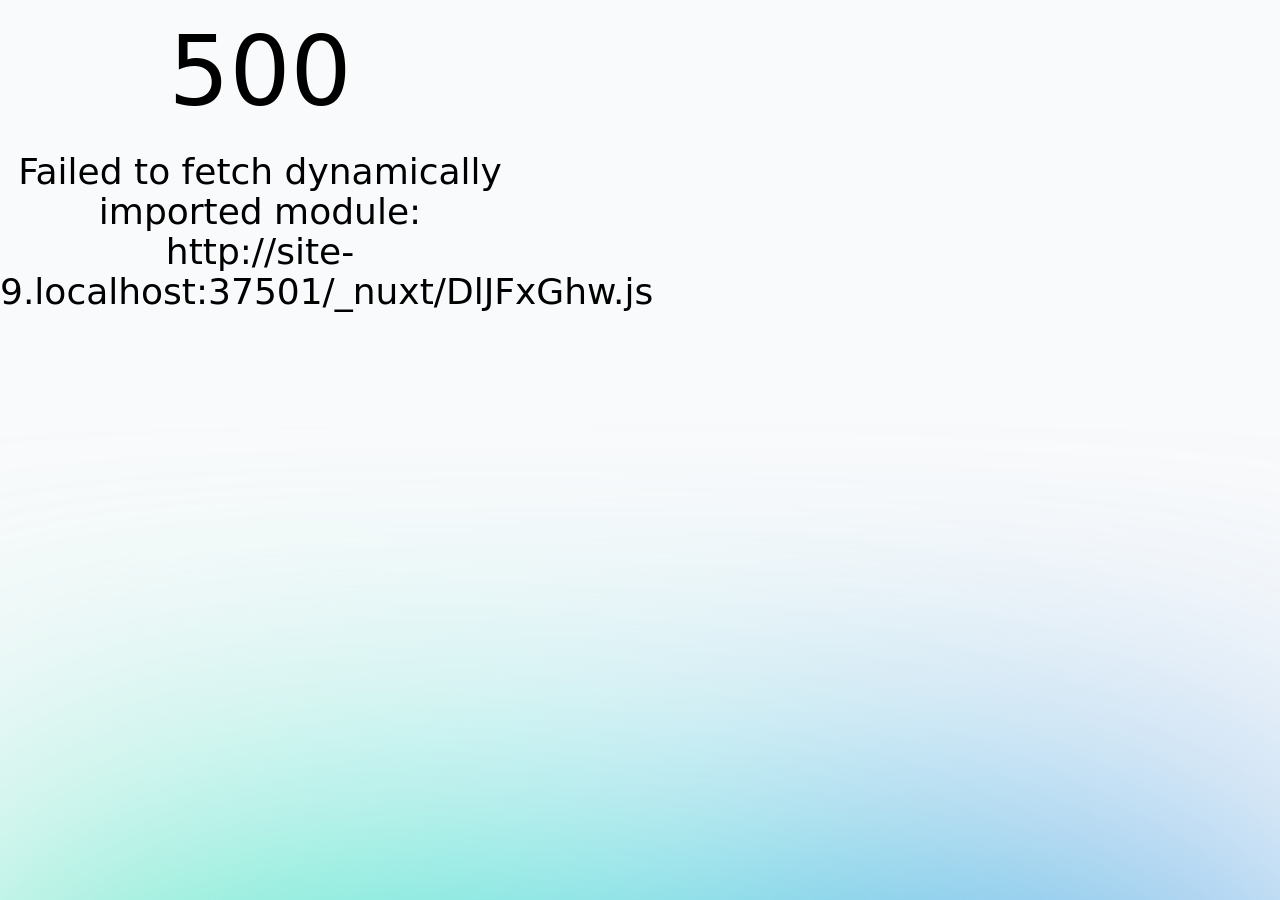
==== commit f9aee08c: "Deploying to gh-pages from @ billao/nuxt-studio@06ea9959e5f2d88ea7d55cc4d5a2d6a1d040a615 🚀" ====
--- a/about/index.html
+++ b/about/index.html
@@ -1,34 +1,34 @@
 <!DOCTYPE html><html  lang="en" data-capo=""><head><meta charset="utf-8">
 <meta name="viewport" content="width=device-width, initial-scale=1">
 <title>About</title>
-<style>/*! tailwindcss v3.4.10 | MIT License | https://tailwindcss.com*/*,:after,:before{border:0 solid #e5e7eb;box-sizing:border-box}:after,:before{--tw-content:""}:host,html{line-height:1.5;-webkit-text-size-adjust:100%;font-family:ui-sans-serif,system-ui,sans-serif,Apple Color Emoji,Segoe UI Emoji,Segoe UI Symbol,Noto Color Emoji;font-feature-settings:normal;font-variation-settings:normal;tab-size:4;-webkit-tap-highlight-color:transparent}body{line-height:inherit;margin:0}hr{border-top-width:1px;color:inherit;height:0}abbr:where([title]){-webkit-text-decoration:underline dotted;text-decoration:underline dotted}h1,h2,h3,h4,h5,h6{font-size:inherit;font-weight:inherit}a{color:inherit;text-decoration:inherit}b,strong{font-weight:bolder}code,kbd,pre,samp{font-family:ui-monospace,SFMono-Regular,Menlo,Monaco,Consolas,Liberation Mono,Courier New,monospace;font-feature-settings:normal;font-size:1em;font-variation-settings:normal}small{font-size:80%}sub,sup{font-size:75%;line-height:0;position:relative;vertical-align:initial}sub{bottom:-.25em}sup{top:-.5em}table{border-collapse:collapse;border-color:inherit;text-indent:0}button,input,optgroup,select,textarea{color:inherit;font-family:inherit;font-feature-settings:inherit;font-size:100%;font-variation-settings:inherit;font-weight:inherit;letter-spacing:inherit;line-height:inherit;margin:0;padding:0}button,select{text-transform:none}button,input:where([type=button]),input:where([type=reset]),input:where([type=submit]){-webkit-appearance:button;background-color:initial;background-image:none}:-moz-focusring{outline:auto}:-moz-ui-invalid{box-shadow:none}progress{vertical-align:initial}::-webkit-inner-spin-button,::-webkit-outer-spin-button{height:auto}[type=search]{-webkit-appearance:textfield;outline-offset:-2px}::-webkit-search-decoration{-webkit-appearance:none}::-webkit-file-upload-button{-webkit-appearance:button;font:inherit}summary{display:list-item}blockquote,dd,dl,figure,h1,h2,h3,h4,h5,h6,hr,p,pre{margin:0}fieldset{margin:0}fieldset,legend{padding:0}menu,ol,ul{list-style:none;margin:0;padding:0}dialog{padding:0}textarea{resize:vertical}input::placeholder,textarea::placeholder{color:#9ca3af;opacity:1}[role=button],button{cursor:pointer}:disabled{cursor:default}audio,canvas,embed,iframe,img,object,svg,video{display:block;vertical-align:middle}img,video{height:auto;max-width:100%}[hidden]{display:none}*,::backdrop,:after,:before{--tw-border-spacing-x:0;--tw-border-spacing-y:0;--tw-translate-x:0;--tw-translate-y:0;--tw-rotate:0;--tw-skew-x:0;--tw-skew-y:0;--tw-scale-x:1;--tw-scale-y:1;--tw-pan-x: ;--tw-pan-y: ;--tw-pinch-zoom: ;--tw-scroll-snap-strictness:proximity;--tw-gradient-from-position: ;--tw-gradient-via-position: ;--tw-gradient-to-position: ;--tw-ordinal: ;--tw-slashed-zero: ;--tw-numeric-figure: ;--tw-numeric-spacing: ;--tw-numeric-fraction: ;--tw-ring-inset: ;--tw-ring-offset-width:0px;--tw-ring-offset-color:#fff;--tw-ring-color:#3b82f680;--tw-ring-offset-shadow:0 0 #0000;--tw-ring-shadow:0 0 #0000;--tw-shadow:0 0 #0000;--tw-shadow-colored:0 0 #0000;--tw-blur: ;--tw-brightness: ;--tw-contrast: ;--tw-grayscale: ;--tw-hue-rotate: ;--tw-invert: ;--tw-saturate: ;--tw-sepia: ;--tw-drop-shadow: ;--tw-backdrop-blur: ;--tw-backdrop-brightness: ;--tw-backdrop-contrast: ;--tw-backdrop-grayscale: ;--tw-backdrop-hue-rotate: ;--tw-backdrop-invert: ;--tw-backdrop-opacity: ;--tw-backdrop-saturate: ;--tw-backdrop-sepia: ;--tw-contain-size: ;--tw-contain-layout: ;--tw-contain-paint: ;--tw-contain-style: }.prose{color:var(--tw-prose-body);max-width:65ch}.prose :where(p):not(:where([class~=not-prose],[class~=not-prose] *)){margin-bottom:1.25em;margin-top:1.25em}.prose :where([class~=lead]):not(:where([class~=not-prose],[class~=not-prose] *)){color:var(--tw-prose-lead);font-size:1.25em;line-height:1.6;margin-bottom:1.2em;margin-top:1.2em}.prose :where(a):not(:where([class~=not-prose],[class~=not-prose] *)){color:var(--tw-prose-links);font-weight:500;text-decoration:underline}.prose :where(strong):not(:where([class~=not-prose],[class~=not-prose] *)){color:var(--tw-prose-bold);font-weight:600}.prose :where(a strong):not(:where([class~=not-prose],[class~=not-prose] *)){color:inherit}.prose :where(blockquote strong):not(:where([class~=not-prose],[class~=not-prose] *)){color:inherit}.prose :where(thead th strong):not(:where([class~=not-prose],[class~=not-prose] *)){color:inherit}.prose :where(ol):not(:where([class~=not-prose],[class~=not-prose] *)){list-style-type:decimal;margin-bottom:1.25em;margin-top:1.25em;padding-inline-start:1.625em}.prose :where(ol[type=A]):not(:where([class~=not-prose],[class~=not-prose] *)){list-style-type:upper-alpha}.prose :where(ol[type=a]):not(:where([class~=not-prose],[class~=not-prose] *)){list-style-type:lower-alpha}.prose :where(ol[type=A s]):not(:where([class~=not-prose],[class~=not-prose] *)){list-style-type:upper-alpha}.prose :where(ol[type=a s]):not(:where([class~=not-prose],[class~=not-prose] *)){list-style-type:lower-alpha}.prose :where(ol[type=I]):not(:where([class~=not-prose],[class~=not-prose] *)){list-style-type:upper-roman}.prose :where(ol[type=i]):not(:where([class~=not-prose],[class~=not-prose] *)){list-style-type:lower-roman}.prose :where(ol[type=I s]):not(:where([class~=not-prose],[class~=not-prose] *)){list-style-type:upper-roman}.prose :where(ol[type=i s]):not(:where([class~=not-prose],[class~=not-prose] *)){list-style-type:lower-roman}.prose :where(ol[type="1"]):not(:where([class~=not-prose],[class~=not-prose] *)){list-style-type:decimal}.prose :where(ul):not(:where([class~=not-prose],[class~=not-prose] *)){list-style-type:disc;margin-bottom:1.25em;margin-top:1.25em;padding-inline-start:1.625em}.prose :where(ol>li):not(:where([class~=not-prose],[class~=not-prose] *))::marker{color:var(--tw-prose-counters);font-weight:400}.prose :where(ul>li):not(:where([class~=not-prose],[class~=not-prose] *))::marker{color:var(--tw-prose-bullets)}.prose :where(dt):not(:where([class~=not-prose],[class~=not-prose] *)){color:var(--tw-prose-headings);font-weight:600;margin-top:1.25em}.prose :where(hr):not(:where([class~=not-prose],[class~=not-prose] *)){border-color:var(--tw-prose-hr);border-top-width:1px;margin-bottom:3em;margin-top:3em}.prose :where(blockquote):not(:where([class~=not-prose],[class~=not-prose] *)){border-inline-start-color:var(--tw-prose-quote-borders);border-inline-start-width:.25rem;color:var(--tw-prose-quotes);font-style:italic;font-weight:500;margin-bottom:1.6em;margin-top:1.6em;padding-inline-start:1em;quotes:"\201C""\201D""\2018""\2019"}.prose :where(blockquote p:first-of-type):not(:where([class~=not-prose],[class~=not-prose] *)):before{content:open-quote}.prose :where(blockquote p:last-of-type):not(:where([class~=not-prose],[class~=not-prose] *)):after{content:close-quote}.prose :where(h1):not(:where([class~=not-prose],[class~=not-prose] *)){color:var(--tw-prose-headings);font-size:2.25em;font-weight:800;line-height:1.1111111;margin-bottom:.8888889em;margin-top:0}.prose :where(h1 strong):not(:where([class~=not-prose],[class~=not-prose] *)){color:inherit;font-weight:900}.prose :where(h2):not(:where([class~=not-prose],[class~=not-prose] *)){color:var(--tw-prose-headings);font-size:1.5em;font-weight:700;line-height:1.3333333;margin-bottom:1em;margin-top:2em}.prose :where(h2 strong):not(:where([class~=not-prose],[class~=not-prose] *)){color:inherit;font-weight:800}.prose :where(h3):not(:where([class~=not-prose],[class~=not-prose] *)){color:var(--tw-prose-headings);font-size:1.25em;font-weight:600;line-height:1.6;margin-bottom:.6em;margin-top:1.6em}.prose :where(h3 strong):not(:where([class~=not-prose],[class~=not-prose] *)){color:inherit;font-weight:700}.prose :where(h4):not(:where([class~=not-prose],[class~=not-prose] *)){color:var(--tw-prose-headings);font-weight:600;line-height:1.5;margin-bottom:.5em;margin-top:1.5em}.prose :where(h4 strong):not(:where([class~=not-prose],[class~=not-prose] *)){color:inherit;font-weight:700}.prose :where(img):not(:where([class~=not-prose],[class~=not-prose] *)){margin-bottom:2em;margin-top:2em}.prose :where(picture):not(:where([class~=not-prose],[class~=not-prose] *)){display:block;margin-bottom:2em;margin-top:2em}.prose :where(video):not(:where([class~=not-prose],[class~=not-prose] *)){margin-bottom:2em;margin-top:2em}.prose :where(kbd):not(:where([class~=not-prose],[class~=not-prose] *)){border-radius:.3125rem;box-shadow:0 0 0 1px rgb(var(--tw-prose-kbd-shadows)/10%),0 3px 0 rgb(var(--tw-prose-kbd-shadows)/10%);color:var(--tw-prose-kbd);font-family:inherit;font-size:.875em;font-weight:500;padding-inline-end:.375em;padding-bottom:.1875em;padding-top:.1875em;padding-inline-start:.375em}.prose :where(code):not(:where([class~=not-prose],[class~=not-prose] *)){color:var(--tw-prose-code);font-size:.875em;font-weight:600}.prose :where(code):not(:where([class~=not-prose],[class~=not-prose] *)):before{content:"`"}.prose :where(code):not(:where([class~=not-prose],[class~=not-prose] *)):after{content:"`"}.prose :where(a code):not(:where([class~=not-prose],[class~=not-prose] *)){color:inherit}.prose :where(h1 code):not(:where([class~=not-prose],[class~=not-prose] *)){color:inherit}.prose :where(h2 code):not(:where([class~=not-prose],[class~=not-prose] *)){color:inherit;font-size:.875em}.prose :where(h3 code):not(:where([class~=not-prose],[class~=not-prose] *)){color:inherit;font-size:.9em}.prose :where(h4 code):not(:where([class~=not-prose],[class~=not-prose] *)){color:inherit}.prose :where(blockquote code):not(:where([class~=not-prose],[class~=not-prose] *)){color:inherit}.prose :where(thead th code):not(:where([class~=not-prose],[class~=not-prose] *)){color:inherit}.prose :where(pre):not(:where([class~=not-prose],[class~=not-prose] *)){background-color:var(--tw-prose-pre-bg);border-radius:.375rem;color:var(--tw-prose-pre-code);font-size:.875em;font-weight:400;line-height:1.7142857;margin-bottom:1.7142857em;margin-top:1.7142857em;overflow-x:auto;padding-inline-end:1.1428571em;padding-bottom:.8571429em;padding-top:.8571429em;padding-inline-start:1.1428571em}.prose :where(pre code):not(:where([class~=not-prose],[class~=not-prose] *)){background-color:initial;border-radius:0;border-width:0;color:inherit;font-family:inherit;font-size:inherit;font-weight:inherit;line-height:inherit;padding:0}.prose :where(pre code):not(:where([class~=not-prose],[class~=not-prose] *)):before{content:none}.prose :where(pre code):not(:where([class~=not-prose],[class~=not-prose] *)):after{content:none}.prose :where(table):not(:where([class~=not-prose],[class~=not-prose] *)){font-size:.875em;line-height:1.7142857;margin-bottom:2em;margin-top:2em;table-layout:auto;width:100%}.prose :where(thead):not(:where([class~=not-prose],[class~=not-prose] *)){border-bottom-color:var(--tw-prose-th-borders);border-bottom-width:1px}.prose :where(thead th):not(:where([class~=not-prose],[class~=not-prose] *)){color:var(--tw-prose-headings);font-weight:600;padding-inline-end:.5714286em;padding-bottom:.5714286em;padding-inline-start:.5714286em;vertical-align:bottom}.prose :where(tbody tr):not(:where([class~=not-prose],[class~=not-prose] *)){border-bottom-color:var(--tw-prose-td-borders);border-bottom-width:1px}.prose :where(tbody tr:last-child):not(:where([class~=not-prose],[class~=not-prose] *)){border-bottom-width:0}.prose :where(tbody td):not(:where([class~=not-prose],[class~=not-prose] *)){vertical-align:initial}.prose :where(tfoot):not(:where([class~=not-prose],[class~=not-prose] *)){border-top-color:var(--tw-prose-th-borders);border-top-width:1px}.prose :where(tfoot td):not(:where([class~=not-prose],[class~=not-prose] *)){vertical-align:top}.prose :where(th,td):not(:where([class~=not-prose],[class~=not-prose] *)){text-align:start}.prose :where(figure>*):not(:where([class~=not-prose],[class~=not-prose] *)){margin-bottom:0;margin-top:0}.prose :where(figcaption):not(:where([class~=not-prose],[class~=not-prose] *)){color:var(--tw-prose-captions);font-size:.875em;line-height:1.4285714;margin-top:.8571429em}.prose{--tw-prose-body:#374151;--tw-prose-headings:#111827;--tw-prose-lead:#4b5563;--tw-prose-links:#111827;--tw-prose-bold:#111827;--tw-prose-counters:#6b7280;--tw-prose-bullets:#d1d5db;--tw-prose-hr:#e5e7eb;--tw-prose-quotes:#111827;--tw-prose-quote-borders:#e5e7eb;--tw-prose-captions:#6b7280;--tw-prose-kbd:#111827;--tw-prose-kbd-shadows:17 24 39;--tw-prose-code:#111827;--tw-prose-pre-code:#e5e7eb;--tw-prose-pre-bg:#1f2937;--tw-prose-th-borders:#d1d5db;--tw-prose-td-borders:#e5e7eb;--tw-prose-invert-body:#d1d5db;--tw-prose-invert-headings:#fff;--tw-prose-invert-lead:#9ca3af;--tw-prose-invert-links:#fff;--tw-prose-invert-bold:#fff;--tw-prose-invert-counters:#9ca3af;--tw-prose-invert-bullets:#4b5563;--tw-prose-invert-hr:#374151;--tw-prose-invert-quotes:#f3f4f6;--tw-prose-invert-quote-borders:#374151;--tw-prose-invert-captions:#9ca3af;--tw-prose-invert-kbd:#fff;--tw-prose-invert-kbd-shadows:255 255 255;--tw-prose-invert-code:#fff;--tw-prose-invert-pre-code:#d1d5db;--tw-prose-invert-pre-bg:#00000080;--tw-prose-invert-th-borders:#4b5563;--tw-prose-invert-td-borders:#374151;font-size:1rem;line-height:1.75}.prose :where(picture>img):not(:where([class~=not-prose],[class~=not-prose] *)){margin-bottom:0;margin-top:0}.prose :where(li):not(:where([class~=not-prose],[class~=not-prose] *)){margin-bottom:.5em;margin-top:.5em}.prose :where(ol>li):not(:where([class~=not-prose],[class~=not-prose] *)){padding-inline-start:.375em}.prose :where(ul>li):not(:where([class~=not-prose],[class~=not-prose] *)){padding-inline-start:.375em}.prose :where(.prose>ul>li p):not(:where([class~=not-prose],[class~=not-prose] *)){margin-bottom:.75em;margin-top:.75em}.prose :where(.prose>ul>li>p:first-child):not(:where([class~=not-prose],[class~=not-prose] *)){margin-top:1.25em}.prose :where(.prose>ul>li>p:last-child):not(:where([class~=not-prose],[class~=not-prose] *)){margin-bottom:1.25em}.prose :where(.prose>ol>li>p:first-child):not(:where([class~=not-prose],[class~=not-prose] *)){margin-top:1.25em}.prose :where(.prose>ol>li>p:last-child):not(:where([class~=not-prose],[class~=not-prose] *)){margin-bottom:1.25em}.prose :where(ul ul,ul ol,ol ul,ol ol):not(:where([class~=not-prose],[class~=not-prose] *)){margin-bottom:.75em;margin-top:.75em}.prose :where(dl):not(:where([class~=not-prose],[class~=not-prose] *)){margin-bottom:1.25em;margin-top:1.25em}.prose :where(dd):not(:where([class~=not-prose],[class~=not-prose] *)){margin-top:.5em;padding-inline-start:1.625em}.prose :where(hr+*):not(:where([class~=not-prose],[class~=not-prose] *)){margin-top:0}.prose :where(h2+*):not(:where([class~=not-prose],[class~=not-prose] *)){margin-top:0}.prose :where(h3+*):not(:where([class~=not-prose],[class~=not-prose] *)){margin-top:0}.prose :where(h4+*):not(:where([class~=not-prose],[class~=not-prose] *)){margin-top:0}.prose :where(thead th:first-child):not(:where([class~=not-prose],[class~=not-prose] *)){padding-inline-start:0}.prose :where(thead th:last-child):not(:where([class~=not-prose],[class~=not-prose] *)){padding-inline-end:0}.prose :where(tbody td,tfoot td):not(:where([class~=not-prose],[class~=not-prose] *)){padding-inline-end:.5714286em;padding-bottom:.5714286em;padding-top:.5714286em;padding-inline-start:.5714286em}.prose :where(tbody td:first-child,tfoot td:first-child):not(:where([class~=not-prose],[class~=not-prose] *)){padding-inline-start:0}.prose :where(tbody td:last-child,tfoot td:last-child):not(:where([class~=not-prose],[class~=not-prose] *)){padding-inline-end:0}.prose :where(figure):not(:where([class~=not-prose],[class~=not-prose] *)){margin-bottom:2em;margin-top:2em}.prose :where(.prose>:first-child):not(:where([class~=not-prose],[class~=not-prose] *)){margin-top:0}.prose :where(.prose>:last-child):not(:where([class~=not-prose],[class~=not-prose] *)){margin-bottom:0}.sr-only{height:1px;margin:-1px;overflow:hidden;padding:0;position:absolute;width:1px;clip:rect(0,0,0,0);border-width:0;white-space:nowrap}.static{position:static}.m-auto{margin:auto}.mx-auto{margin-left:auto;margin-right:auto}.mr-6{margin-right:1.5rem}.block{display:block}.inline-block{display:inline-block}.flex{display:flex}.inline-flex{display:inline-flex}.h-4{height:1rem}.h-5{height:1.25rem}.w-4{width:1rem}.w-5{width:1.25rem}.max-w-2xl{max-width:42rem}.max-w-full{max-width:100%}.max-w-none{max-width:none}.items-center{align-items:center}.justify-between{justify-content:space-between}.gap-1{gap:.25rem}.space-x-3>:not([hidden])~:not([hidden]){--tw-space-x-reverse:0;margin-left:calc(.75rem*(1 - var(--tw-space-x-reverse)));margin-right:calc(.75rem*var(--tw-space-x-reverse))}.overflow-x-auto{overflow-x:auto}.rounded{border-radius:.25rem}.bg-gray-50{--tw-bg-opacity:1;background-color:rgb(249 250 251/var(--tw-bg-opacity))}.bg-gray-800{--tw-bg-opacity:1;background-color:rgb(31 41 55/var(--tw-bg-opacity))}.bg-white{--tw-bg-opacity:1;background-color:rgb(255 255 255/var(--tw-bg-opacity))}.px-3{padding-left:.75rem;padding-right:.75rem}.px-4{padding-left:1rem;padding-right:1rem}.py-1{padding-bottom:.25rem;padding-top:.25rem}.py-10{padding-bottom:2.5rem;padding-top:2.5rem}.py-4{padding-bottom:1rem;padding-top:1rem}.text-2xl{font-size:1.5rem;line-height:2rem}.font-bold{font-weight:700}.text-black{--tw-text-opacity:1;color:rgb(0 0 0/var(--tw-text-opacity))}.text-gray-500{--tw-text-opacity:1;color:rgb(107 114 128/var(--tw-text-opacity))}.text-gray-700{--tw-text-opacity:1;color:rgb(55 65 81/var(--tw-text-opacity))}.text-white{--tw-text-opacity:1;color:rgb(255 255 255/var(--tw-text-opacity))}.no-underline{text-decoration-line:none}.ring-1{--tw-ring-offset-shadow:var(--tw-ring-inset) 0 0 0 var(--tw-ring-offset-width) var(--tw-ring-offset-color);--tw-ring-shadow:var(--tw-ring-inset) 0 0 0 calc(1px + var(--tw-ring-offset-width)) var(--tw-ring-color);box-shadow:var(--tw-ring-offset-shadow),var(--tw-ring-shadow),var(--tw-shadow,0 0 #0000)}.ring-gray-200{--tw-ring-opacity:1;--tw-ring-color:rgb(229 231 235/var(--tw-ring-opacity))}.transition{transition-duration:.15s;transition-property:color,background-color,border-color,text-decoration-color,fill,stroke,opacity,box-shadow,transform,filter,-webkit-backdrop-filter;transition-property:color,background-color,border-color,text-decoration-color,fill,stroke,opacity,box-shadow,transform,filter,backdrop-filter;transition-property:color,background-color,border-color,text-decoration-color,fill,stroke,opacity,box-shadow,transform,filter,backdrop-filter,-webkit-backdrop-filter;transition-timing-function:cubic-bezier(.4,0,.2,1)}.dark\:prose-invert:is(.dark *){--tw-prose-body:var(--tw-prose-invert-body);--tw-prose-headings:var(--tw-prose-invert-headings);--tw-prose-lead:var(--tw-prose-invert-lead);--tw-prose-links:var(--tw-prose-invert-links);--tw-prose-bold:var(--tw-prose-invert-bold);--tw-prose-counters:var(--tw-prose-invert-counters);--tw-prose-bullets:var(--tw-prose-invert-bullets);--tw-prose-hr:var(--tw-prose-invert-hr);--tw-prose-quotes:var(--tw-prose-invert-quotes);--tw-prose-quote-borders:var(--tw-prose-invert-quote-borders);--tw-prose-captions:var(--tw-prose-invert-captions);--tw-prose-kbd:var(--tw-prose-invert-kbd);--tw-prose-kbd-shadows:var(--tw-prose-invert-kbd-shadows);--tw-prose-code:var(--tw-prose-invert-code);--tw-prose-pre-code:var(--tw-prose-invert-pre-code);--tw-prose-pre-bg:var(--tw-prose-invert-pre-bg);--tw-prose-th-borders:var(--tw-prose-invert-th-borders);--tw-prose-td-borders:var(--tw-prose-invert-td-borders)}.hover\:text-gray-700:hover{--tw-text-opacity:1;color:rgb(55 65 81/var(--tw-text-opacity))}.prose-a\:border-b :is(:where(a):not(:where([class~=not-prose],[class~=not-prose] *))){border-bottom-width:1px}.prose-a\:border-dashed :is(:where(a):not(:where([class~=not-prose],[class~=not-prose] *))){border-style:dashed}.prose-a\:font-normal :is(:where(a):not(:where([class~=not-prose],[class~=not-prose] *))){font-weight:400}.prose-a\:no-underline :is(:where(a):not(:where([class~=not-prose],[class~=not-prose] *))){text-decoration-line:none}.hover\:prose-a\:border-solid :is(:where(a):not(:where([class~=not-prose],[class~=not-prose] *))):hover{border-style:solid}.hover\:prose-a\:border-primary-400 :is(:where(a):not(:where([class~=not-prose],[class~=not-prose] *))):hover{--tw-border-opacity:1;border-color:rgb(52 211 153/var(--tw-border-opacity))}.hover\:prose-a\:text-primary-400 :is(:where(a):not(:where([class~=not-prose],[class~=not-prose] *))):hover{--tw-text-opacity:1;color:rgb(52 211 153/var(--tw-text-opacity))}.prose-pre\:bg-gray-100 :is(:where(pre):not(:where([class~=not-prose],[class~=not-prose] *))){--tw-bg-opacity:1;background-color:rgb(243 244 246/var(--tw-bg-opacity))}.dark\:bg-gray-200:is(.dark *){--tw-bg-opacity:1;background-color:rgb(229 231 235/var(--tw-bg-opacity))}.dark\:bg-gray-800:is(.dark *){--tw-bg-opacity:1;background-color:rgb(31 41 55/var(--tw-bg-opacity))}.dark\:bg-gray-900:is(.dark *){--tw-bg-opacity:1;background-color:rgb(17 24 39/var(--tw-bg-opacity))}.dark\:text-gray-100:is(.dark *){--tw-text-opacity:1;color:rgb(243 244 246/var(--tw-text-opacity))}.dark\:text-gray-200:is(.dark *){--tw-text-opacity:1;color:rgb(229 231 235/var(--tw-text-opacity))}.dark\:text-gray-300:is(.dark *){--tw-text-opacity:1;color:rgb(209 213 219/var(--tw-text-opacity))}.dark\:text-gray-950:is(.dark *){--tw-text-opacity:1;color:rgb(3 7 18/var(--tw-text-opacity))}.dark\:ring-gray-700:is(.dark *){--tw-ring-opacity:1;--tw-ring-color:rgb(55 65 81/var(--tw-ring-opacity))}.dark\:hover\:text-gray-300:hover:is(.dark *){--tw-text-opacity:1;color:rgb(209 213 219/var(--tw-text-opacity))}.dark\:prose-pre\:bg-gray-900 :is(:where(pre):not(:where([class~=not-prose],[class~=not-prose] *))):is(.dark *){--tw-bg-opacity:1;background-color:rgb(17 24 39/var(--tw-bg-opacity))}@media (min-width:640px){.sm\:rounded{border-radius:.25rem}.sm\:rounded-lg{border-radius:.5rem}.sm\:px-8{padding-left:2rem;padding-right:2rem}.sm\:pb-10{padding-bottom:2.5rem}.sm\:pt-6{padding-top:1.5rem}.sm\:shadow{--tw-shadow:0 1px 3px 0 #0000001a,0 1px 2px -1px #0000001a;--tw-shadow-colored:0 1px 3px 0 var(--tw-shadow-color),0 1px 2px -1px var(--tw-shadow-color);box-shadow:var(--tw-ring-offset-shadow,0 0 #0000),var(--tw-ring-shadow,0 0 #0000),var(--tw-shadow)}}</style>
-<style>.icon[data-v-640ca2ec]{display:inline-block;vertical-align:middle}</style>
+<style>/*! tailwindcss v3.4.10 | MIT License | https://tailwindcss.com*/*,:after,:before{border:0 solid #e5e7eb;box-sizing:border-box}:after,:before{--tw-content:""}:host,html{line-height:1.5;-webkit-text-size-adjust:100%;font-family:ui-sans-serif,system-ui,sans-serif,Apple Color Emoji,Segoe UI Emoji,Segoe UI Symbol,Noto Color Emoji;font-feature-settings:normal;font-variation-settings:normal;tab-size:4;-webkit-tap-highlight-color:transparent}body{line-height:inherit;margin:0}hr{border-top-width:1px;color:inherit;height:0}abbr:where([title]){-webkit-text-decoration:underline dotted;text-decoration:underline dotted}h1,h2,h3,h4,h5,h6{font-size:inherit;font-weight:inherit}a{color:inherit;text-decoration:inherit}b,strong{font-weight:bolder}code,kbd,pre,samp{font-family:ui-monospace,SFMono-Regular,Menlo,Monaco,Consolas,Liberation Mono,Courier New,monospace;font-feature-settings:normal;font-size:1em;font-variation-settings:normal}small{font-size:80%}sub,sup{font-size:75%;line-height:0;position:relative;vertical-align:initial}sub{bottom:-.25em}sup{top:-.5em}table{border-collapse:collapse;border-color:inherit;text-indent:0}button,input,optgroup,select,textarea{color:inherit;font-family:inherit;font-feature-settings:inherit;font-size:100%;font-variation-settings:inherit;font-weight:inherit;letter-spacing:inherit;line-height:inherit;margin:0;padding:0}button,select{text-transform:none}button,input:where([type=button]),input:where([type=reset]),input:where([type=submit]){-webkit-appearance:button;background-color:initial;background-image:none}:-moz-focusring{outline:auto}:-moz-ui-invalid{box-shadow:none}progress{vertical-align:initial}::-webkit-inner-spin-button,::-webkit-outer-spin-button{height:auto}[type=search]{-webkit-appearance:textfield;outline-offset:-2px}::-webkit-search-decoration{-webkit-appearance:none}::-webkit-file-upload-button{-webkit-appearance:button;font:inherit}summary{display:list-item}blockquote,dd,dl,figure,h1,h2,h3,h4,h5,h6,hr,p,pre{margin:0}fieldset{margin:0}fieldset,legend{padding:0}menu,ol,ul{list-style:none;margin:0;padding:0}dialog{padding:0}textarea{resize:vertical}input::placeholder,textarea::placeholder{color:#9ca3af;opacity:1}[role=button],button{cursor:pointer}:disabled{cursor:default}audio,canvas,embed,iframe,img,object,svg,video{display:block;vertical-align:middle}img,video{height:auto;max-width:100%}[hidden]{display:none}*,::backdrop,:after,:before{--tw-border-spacing-x:0;--tw-border-spacing-y:0;--tw-translate-x:0;--tw-translate-y:0;--tw-rotate:0;--tw-skew-x:0;--tw-skew-y:0;--tw-scale-x:1;--tw-scale-y:1;--tw-pan-x: ;--tw-pan-y: ;--tw-pinch-zoom: ;--tw-scroll-snap-strictness:proximity;--tw-gradient-from-position: ;--tw-gradient-via-position: ;--tw-gradient-to-position: ;--tw-ordinal: ;--tw-slashed-zero: ;--tw-numeric-figure: ;--tw-numeric-spacing: ;--tw-numeric-fraction: ;--tw-ring-inset: ;--tw-ring-offset-width:0px;--tw-ring-offset-color:#fff;--tw-ring-color:#3b82f680;--tw-ring-offset-shadow:0 0 #0000;--tw-ring-shadow:0 0 #0000;--tw-shadow:0 0 #0000;--tw-shadow-colored:0 0 #0000;--tw-blur: ;--tw-brightness: ;--tw-contrast: ;--tw-grayscale: ;--tw-hue-rotate: ;--tw-invert: ;--tw-saturate: ;--tw-sepia: ;--tw-drop-shadow: ;--tw-backdrop-blur: ;--tw-backdrop-brightness: ;--tw-backdrop-contrast: ;--tw-backdrop-grayscale: ;--tw-backdrop-hue-rotate: ;--tw-backdrop-invert: ;--tw-backdrop-opacity: ;--tw-backdrop-saturate: ;--tw-backdrop-sepia: ;--tw-contain-size: ;--tw-contain-layout: ;--tw-contain-paint: ;--tw-contain-style: }.prose{color:var(--tw-prose-body);max-width:65ch}.prose :where(p):not(:where([class~=not-prose],[class~=not-prose] *)){margin-bottom:1.25em;margin-top:1.25em}.prose :where([class~=lead]):not(:where([class~=not-prose],[class~=not-prose] *)){color:var(--tw-prose-lead);font-size:1.25em;line-height:1.6;margin-bottom:1.2em;margin-top:1.2em}.prose :where(a):not(:where([class~=not-prose],[class~=not-prose] *)){color:var(--tw-prose-links);font-weight:500;text-decoration:underline}.prose :where(strong):not(:where([class~=not-prose],[class~=not-prose] *)){color:var(--tw-prose-bold);font-weight:600}.prose :where(a strong):not(:where([class~=not-prose],[class~=not-prose] *)){color:inherit}.prose :where(blockquote strong):not(:where([class~=not-prose],[class~=not-prose] *)){color:inherit}.prose :where(thead th strong):not(:where([class~=not-prose],[class~=not-prose] *)){color:inherit}.prose :where(ol):not(:where([class~=not-prose],[class~=not-prose] *)){list-style-type:decimal;margin-bottom:1.25em;margin-top:1.25em;padding-inline-start:1.625em}.prose :where(ol[type=A]):not(:where([class~=not-prose],[class~=not-prose] *)){list-style-type:upper-alpha}.prose :where(ol[type=a]):not(:where([class~=not-prose],[class~=not-prose] *)){list-style-type:lower-alpha}.prose :where(ol[type=A s]):not(:where([class~=not-prose],[class~=not-prose] *)){list-style-type:upper-alpha}.prose :where(ol[type=a s]):not(:where([class~=not-prose],[class~=not-prose] *)){list-style-type:lower-alpha}.prose :where(ol[type=I]):not(:where([class~=not-prose],[class~=not-prose] *)){list-style-type:upper-roman}.prose :where(ol[type=i]):not(:where([class~=not-prose],[class~=not-prose] *)){list-style-type:lower-roman}.prose :where(ol[type=I s]):not(:where([class~=not-prose],[class~=not-prose] *)){list-style-type:upper-roman}.prose :where(ol[type=i s]):not(:where([class~=not-prose],[class~=not-prose] *)){list-style-type:lower-roman}.prose :where(ol[type="1"]):not(:where([class~=not-prose],[class~=not-prose] *)){list-style-type:decimal}.prose :where(ul):not(:where([class~=not-prose],[class~=not-prose] *)){list-style-type:disc;margin-bottom:1.25em;margin-top:1.25em;padding-inline-start:1.625em}.prose :where(ol>li):not(:where([class~=not-prose],[class~=not-prose] *))::marker{color:var(--tw-prose-counters);font-weight:400}.prose :where(ul>li):not(:where([class~=not-prose],[class~=not-prose] *))::marker{color:var(--tw-prose-bullets)}.prose :where(dt):not(:where([class~=not-prose],[class~=not-prose] *)){color:var(--tw-prose-headings);font-weight:600;margin-top:1.25em}.prose :where(hr):not(:where([class~=not-prose],[class~=not-prose] *)){border-color:var(--tw-prose-hr);border-top-width:1px;margin-bottom:3em;margin-top:3em}.prose :where(blockquote):not(:where([class~=not-prose],[class~=not-prose] *)){border-inline-start-color:var(--tw-prose-quote-borders);border-inline-start-width:.25rem;color:var(--tw-prose-quotes);font-style:italic;font-weight:500;margin-bottom:1.6em;margin-top:1.6em;padding-inline-start:1em;quotes:"\201C""\201D""\2018""\2019"}.prose :where(blockquote p:first-of-type):not(:where([class~=not-prose],[class~=not-prose] *)):before{content:open-quote}.prose :where(blockquote p:last-of-type):not(:where([class~=not-prose],[class~=not-prose] *)):after{content:close-quote}.prose :where(h1):not(:where([class~=not-prose],[class~=not-prose] *)){color:var(--tw-prose-headings);font-size:2.25em;font-weight:800;line-height:1.1111111;margin-bottom:.8888889em;margin-top:0}.prose :where(h1 strong):not(:where([class~=not-prose],[class~=not-prose] *)){color:inherit;font-weight:900}.prose :where(h2):not(:where([class~=not-prose],[class~=not-prose] *)){color:var(--tw-prose-headings);font-size:1.5em;font-weight:700;line-height:1.3333333;margin-bottom:1em;margin-top:2em}.prose :where(h2 strong):not(:where([class~=not-prose],[class~=not-prose] *)){color:inherit;font-weight:800}.prose :where(h3):not(:where([class~=not-prose],[class~=not-prose] *)){color:var(--tw-prose-headings);font-size:1.25em;font-weight:600;line-height:1.6;margin-bottom:.6em;margin-top:1.6em}.prose :where(h3 strong):not(:where([class~=not-prose],[class~=not-prose] *)){color:inherit;font-weight:700}.prose :where(h4):not(:where([class~=not-prose],[class~=not-prose] *)){color:var(--tw-prose-headings);font-weight:600;line-height:1.5;margin-bottom:.5em;margin-top:1.5em}.prose :where(h4 strong):not(:where([class~=not-prose],[class~=not-prose] *)){color:inherit;font-weight:700}.prose :where(img):not(:where([class~=not-prose],[class~=not-prose] *)){margin-bottom:2em;margin-top:2em}.prose :where(picture):not(:where([class~=not-prose],[class~=not-prose] *)){display:block;margin-bottom:2em;margin-top:2em}.prose :where(video):not(:where([class~=not-prose],[class~=not-prose] *)){margin-bottom:2em;margin-top:2em}.prose :where(kbd):not(:where([class~=not-prose],[class~=not-prose] *)){border-radius:.3125rem;box-shadow:0 0 0 1px rgb(var(--tw-prose-kbd-shadows)/10%),0 3px 0 rgb(var(--tw-prose-kbd-shadows)/10%);color:var(--tw-prose-kbd);font-family:inherit;font-size:.875em;font-weight:500;padding-inline-end:.375em;padding-bottom:.1875em;padding-top:.1875em;padding-inline-start:.375em}.prose :where(code):not(:where([class~=not-prose],[class~=not-prose] *)){color:var(--tw-prose-code);font-size:.875em;font-weight:600}.prose :where(code):not(:where([class~=not-prose],[class~=not-prose] *)):before{content:"`"}.prose :where(code):not(:where([class~=not-prose],[class~=not-prose] *)):after{content:"`"}.prose :where(a code):not(:where([class~=not-prose],[class~=not-prose] *)){color:inherit}.prose :where(h1 code):not(:where([class~=not-prose],[class~=not-prose] *)){color:inherit}.prose :where(h2 code):not(:where([class~=not-prose],[class~=not-prose] *)){color:inherit;font-size:.875em}.prose :where(h3 code):not(:where([class~=not-prose],[class~=not-prose] *)){color:inherit;font-size:.9em}.prose :where(h4 code):not(:where([class~=not-prose],[class~=not-prose] *)){color:inherit}.prose :where(blockquote code):not(:where([class~=not-prose],[class~=not-prose] *)){color:inherit}.prose :where(thead th code):not(:where([class~=not-prose],[class~=not-prose] *)){color:inherit}.prose :where(pre):not(:where([class~=not-prose],[class~=not-prose] *)){background-color:var(--tw-prose-pre-bg);border-radius:.375rem;color:var(--tw-prose-pre-code);font-size:.875em;font-weight:400;line-height:1.7142857;margin-bottom:1.7142857em;margin-top:1.7142857em;overflow-x:auto;padding-inline-end:1.1428571em;padding-bottom:.8571429em;padding-top:.8571429em;padding-inline-start:1.1428571em}.prose :where(pre code):not(:where([class~=not-prose],[class~=not-prose] *)){background-color:initial;border-radius:0;border-width:0;color:inherit;font-family:inherit;font-size:inherit;font-weight:inherit;line-height:inherit;padding:0}.prose :where(pre code):not(:where([class~=not-prose],[class~=not-prose] *)):before{content:none}.prose :where(pre code):not(:where([class~=not-prose],[class~=not-prose] *)):after{content:none}.prose :where(table):not(:where([class~=not-prose],[class~=not-prose] *)){font-size:.875em;line-height:1.7142857;margin-bottom:2em;margin-top:2em;table-layout:auto;width:100%}.prose :where(thead):not(:where([class~=not-prose],[class~=not-prose] *)){border-bottom-color:var(--tw-prose-th-borders);border-bottom-width:1px}.prose :where(thead th):not(:where([class~=not-prose],[class~=not-prose] *)){color:var(--tw-prose-headings);font-weight:600;padding-inline-end:.5714286em;padding-bottom:.5714286em;padding-inline-start:.5714286em;vertical-align:bottom}.prose :where(tbody tr):not(:where([class~=not-prose],[class~=not-prose] *)){border-bottom-color:var(--tw-prose-td-borders);border-bottom-width:1px}.prose :where(tbody tr:last-child):not(:where([class~=not-prose],[class~=not-prose] *)){border-bottom-width:0}.prose :where(tbody td):not(:where([class~=not-prose],[class~=not-prose] *)){vertical-align:initial}.prose :where(tfoot):not(:where([class~=not-prose],[class~=not-prose] *)){border-top-color:var(--tw-prose-th-borders);border-top-width:1px}.prose :where(tfoot td):not(:where([class~=not-prose],[class~=not-prose] *)){vertical-align:top}.prose :where(th,td):not(:where([class~=not-prose],[class~=not-prose] *)){text-align:start}.prose :where(figure>*):not(:where([class~=not-prose],[class~=not-prose] *)){margin-bottom:0;margin-top:0}.prose :where(figcaption):not(:where([class~=not-prose],[class~=not-prose] *)){color:var(--tw-prose-captions);font-size:.875em;line-height:1.4285714;margin-top:.8571429em}.prose{--tw-prose-body:#374151;--tw-prose-headings:#111827;--tw-prose-lead:#4b5563;--tw-prose-links:#111827;--tw-prose-bold:#111827;--tw-prose-counters:#6b7280;--tw-prose-bullets:#d1d5db;--tw-prose-hr:#e5e7eb;--tw-prose-quotes:#111827;--tw-prose-quote-borders:#e5e7eb;--tw-prose-captions:#6b7280;--tw-prose-kbd:#111827;--tw-prose-kbd-shadows:17 24 39;--tw-prose-code:#111827;--tw-prose-pre-code:#e5e7eb;--tw-prose-pre-bg:#1f2937;--tw-prose-th-borders:#d1d5db;--tw-prose-td-borders:#e5e7eb;--tw-prose-invert-body:#d1d5db;--tw-prose-invert-headings:#fff;--tw-prose-invert-lead:#9ca3af;--tw-prose-invert-links:#fff;--tw-prose-invert-bold:#fff;--tw-prose-invert-counters:#9ca3af;--tw-prose-invert-bullets:#4b5563;--tw-prose-invert-hr:#374151;--tw-prose-invert-quotes:#f3f4f6;--tw-prose-invert-quote-borders:#374151;--tw-prose-invert-captions:#9ca3af;--tw-prose-invert-kbd:#fff;--tw-prose-invert-kbd-shadows:255 255 255;--tw-prose-invert-code:#fff;--tw-prose-invert-pre-code:#d1d5db;--tw-prose-invert-pre-bg:#00000080;--tw-prose-invert-th-borders:#4b5563;--tw-prose-invert-td-borders:#374151;font-size:1rem;line-height:1.75}.prose :where(picture>img):not(:where([class~=not-prose],[class~=not-prose] *)){margin-bottom:0;margin-top:0}.prose :where(li):not(:where([class~=not-prose],[class~=not-prose] *)){margin-bottom:.5em;margin-top:.5em}.prose :where(ol>li):not(:where([class~=not-prose],[class~=not-prose] *)){padding-inline-start:.375em}.prose :where(ul>li):not(:where([class~=not-prose],[class~=not-prose] *)){padding-inline-start:.375em}.prose :where(.prose>ul>li p):not(:where([class~=not-prose],[class~=not-prose] *)){margin-bottom:.75em;margin-top:.75em}.prose :where(.prose>ul>li>p:first-child):not(:where([class~=not-prose],[class~=not-prose] *)){margin-top:1.25em}.prose :where(.prose>ul>li>p:last-child):not(:where([class~=not-prose],[class~=not-prose] *)){margin-bottom:1.25em}.prose :where(.prose>ol>li>p:first-child):not(:where([class~=not-prose],[class~=not-prose] *)){margin-top:1.25em}.prose :where(.prose>ol>li>p:last-child):not(:where([class~=not-prose],[class~=not-prose] *)){margin-bottom:1.25em}.prose :where(ul ul,ul ol,ol ul,ol ol):not(:where([class~=not-prose],[class~=not-prose] *)){margin-bottom:.75em;margin-top:.75em}.prose :where(dl):not(:where([class~=not-prose],[class~=not-prose] *)){margin-bottom:1.25em;margin-top:1.25em}.prose :where(dd):not(:where([class~=not-prose],[class~=not-prose] *)){margin-top:.5em;padding-inline-start:1.625em}.prose :where(hr+*):not(:where([class~=not-prose],[class~=not-prose] *)){margin-top:0}.prose :where(h2+*):not(:where([class~=not-prose],[class~=not-prose] *)){margin-top:0}.prose :where(h3+*):not(:where([class~=not-prose],[class~=not-prose] *)){margin-top:0}.prose :where(h4+*):not(:where([class~=not-prose],[class~=not-prose] *)){margin-top:0}.prose :where(thead th:first-child):not(:where([class~=not-prose],[class~=not-prose] *)){padding-inline-start:0}.prose :where(thead th:last-child):not(:where([class~=not-prose],[class~=not-prose] *)){padding-inline-end:0}.prose :where(tbody td,tfoot td):not(:where([class~=not-prose],[class~=not-prose] *)){padding-inline-end:.5714286em;padding-bottom:.5714286em;padding-top:.5714286em;padding-inline-start:.5714286em}.prose :where(tbody td:first-child,tfoot td:first-child):not(:where([class~=not-prose],[class~=not-prose] *)){padding-inline-start:0}.prose :where(tbody td:last-child,tfoot td:last-child):not(:where([class~=not-prose],[class~=not-prose] *)){padding-inline-end:0}.prose :where(figure):not(:where([class~=not-prose],[class~=not-prose] *)){margin-bottom:2em;margin-top:2em}.prose :where(.prose>:first-child):not(:where([class~=not-prose],[class~=not-prose] *)){margin-top:0}.prose :where(.prose>:last-child):not(:where([class~=not-prose],[class~=not-prose] *)){margin-bottom:0}.sr-only{height:1px;margin:-1px;overflow:hidden;padding:0;position:absolute;width:1px;clip:rect(0,0,0,0);border-width:0;white-space:nowrap}.static{position:static}.m-auto{margin:auto}.mx-auto{margin-left:auto;margin-right:auto}.mr-4{margin-right:1rem}.mr-6{margin-right:1.5rem}.block{display:block}.inline-block{display:inline-block}.flex{display:flex}.inline-flex{display:inline-flex}.h-4{height:1rem}.h-5{height:1.25rem}.w-4{width:1rem}.w-5{width:1.25rem}.max-w-2xl{max-width:42rem}.max-w-full{max-width:100%}.max-w-none{max-width:none}.items-center{align-items:center}.justify-between{justify-content:space-between}.gap-1{gap:.25rem}.space-x-3>:not([hidden])~:not([hidden]){--tw-space-x-reverse:0;margin-left:calc(.75rem*(1 - var(--tw-space-x-reverse)));margin-right:calc(.75rem*var(--tw-space-x-reverse))}.overflow-x-auto{overflow-x:auto}.rounded{border-radius:.25rem}.bg-gray-50{--tw-bg-opacity:1;background-color:rgb(249 250 251/var(--tw-bg-opacity))}.bg-gray-800{--tw-bg-opacity:1;background-color:rgb(31 41 55/var(--tw-bg-opacity))}.bg-white{--tw-bg-opacity:1;background-color:rgb(255 255 255/var(--tw-bg-opacity))}.px-3{padding-left:.75rem;padding-right:.75rem}.px-4{padding-left:1rem;padding-right:1rem}.py-1{padding-bottom:.25rem;padding-top:.25rem}.py-10{padding-bottom:2.5rem;padding-top:2.5rem}.py-4{padding-bottom:1rem;padding-top:1rem}.text-2xl{font-size:1.5rem;line-height:2rem}.font-bold{font-weight:700}.text-black{--tw-text-opacity:1;color:rgb(0 0 0/var(--tw-text-opacity))}.text-gray-500{--tw-text-opacity:1;color:rgb(107 114 128/var(--tw-text-opacity))}.text-gray-700{--tw-text-opacity:1;color:rgb(55 65 81/var(--tw-text-opacity))}.text-white{--tw-text-opacity:1;color:rgb(255 255 255/var(--tw-text-opacity))}.no-underline{text-decoration-line:none}.ring-1{--tw-ring-offset-shadow:var(--tw-ring-inset) 0 0 0 var(--tw-ring-offset-width) var(--tw-ring-offset-color);--tw-ring-shadow:var(--tw-ring-inset) 0 0 0 calc(1px + var(--tw-ring-offset-width)) var(--tw-ring-color);box-shadow:var(--tw-ring-offset-shadow),var(--tw-ring-shadow),var(--tw-shadow,0 0 #0000)}.ring-gray-200{--tw-ring-opacity:1;--tw-ring-color:rgb(229 231 235/var(--tw-ring-opacity))}.transition{transition-duration:.15s;transition-property:color,background-color,border-color,text-decoration-color,fill,stroke,opacity,box-shadow,transform,filter,-webkit-backdrop-filter;transition-property:color,background-color,border-color,text-decoration-color,fill,stroke,opacity,box-shadow,transform,filter,backdrop-filter;transition-property:color,background-color,border-color,text-decoration-color,fill,stroke,opacity,box-shadow,transform,filter,backdrop-filter,-webkit-backdrop-filter;transition-timing-function:cubic-bezier(.4,0,.2,1)}.dark\:prose-invert:is(.dark *){--tw-prose-body:var(--tw-prose-invert-body);--tw-prose-headings:var(--tw-prose-invert-headings);--tw-prose-lead:var(--tw-prose-invert-lead);--tw-prose-links:var(--tw-prose-invert-links);--tw-prose-bold:var(--tw-prose-invert-bold);--tw-prose-counters:var(--tw-prose-invert-counters);--tw-prose-bullets:var(--tw-prose-invert-bullets);--tw-prose-hr:var(--tw-prose-invert-hr);--tw-prose-quotes:var(--tw-prose-invert-quotes);--tw-prose-quote-borders:var(--tw-prose-invert-quote-borders);--tw-prose-captions:var(--tw-prose-invert-captions);--tw-prose-kbd:var(--tw-prose-invert-kbd);--tw-prose-kbd-shadows:var(--tw-prose-invert-kbd-shadows);--tw-prose-code:var(--tw-prose-invert-code);--tw-prose-pre-code:var(--tw-prose-invert-pre-code);--tw-prose-pre-bg:var(--tw-prose-invert-pre-bg);--tw-prose-th-borders:var(--tw-prose-invert-th-borders);--tw-prose-td-borders:var(--tw-prose-invert-td-borders)}.hover\:text-gray-700:hover{--tw-text-opacity:1;color:rgb(55 65 81/var(--tw-text-opacity))}.prose-a\:border-b :is(:where(a):not(:where([class~=not-prose],[class~=not-prose] *))){border-bottom-width:1px}.prose-a\:border-dashed :is(:where(a):not(:where([class~=not-prose],[class~=not-prose] *))){border-style:dashed}.prose-a\:font-normal :is(:where(a):not(:where([class~=not-prose],[class~=not-prose] *))){font-weight:400}.prose-a\:no-underline :is(:where(a):not(:where([class~=not-prose],[class~=not-prose] *))){text-decoration-line:none}.hover\:prose-a\:border-solid :is(:where(a):not(:where([class~=not-prose],[class~=not-prose] *))):hover{border-style:solid}.hover\:prose-a\:border-primary-400 :is(:where(a):not(:where([class~=not-prose],[class~=not-prose] *))):hover{--tw-border-opacity:1;border-color:rgb(52 211 153/var(--tw-border-opacity))}.hover\:prose-a\:text-primary-400 :is(:where(a):not(:where([class~=not-prose],[class~=not-prose] *))):hover{--tw-text-opacity:1;color:rgb(52 211 153/var(--tw-text-opacity))}.prose-pre\:bg-gray-100 :is(:where(pre):not(:where([class~=not-prose],[class~=not-prose] *))){--tw-bg-opacity:1;background-color:rgb(243 244 246/var(--tw-bg-opacity))}.dark\:bg-gray-200:is(.dark *){--tw-bg-opacity:1;background-color:rgb(229 231 235/var(--tw-bg-opacity))}.dark\:bg-gray-800:is(.dark *){--tw-bg-opacity:1;background-color:rgb(31 41 55/var(--tw-bg-opacity))}.dark\:bg-gray-900:is(.dark *){--tw-bg-opacity:1;background-color:rgb(17 24 39/var(--tw-bg-opacity))}.dark\:text-gray-100:is(.dark *){--tw-text-opacity:1;color:rgb(243 244 246/var(--tw-text-opacity))}.dark\:text-gray-200:is(.dark *){--tw-text-opacity:1;color:rgb(229 231 235/var(--tw-text-opacity))}.dark\:text-gray-300:is(.dark *){--tw-text-opacity:1;color:rgb(209 213 219/var(--tw-text-opacity))}.dark\:text-gray-950:is(.dark *){--tw-text-opacity:1;color:rgb(3 7 18/var(--tw-text-opacity))}.dark\:ring-gray-700:is(.dark *){--tw-ring-opacity:1;--tw-ring-color:rgb(55 65 81/var(--tw-ring-opacity))}.dark\:hover\:text-gray-300:hover:is(.dark *){--tw-text-opacity:1;color:rgb(209 213 219/var(--tw-text-opacity))}.dark\:prose-pre\:bg-gray-900 :is(:where(pre):not(:where([class~=not-prose],[class~=not-prose] *))):is(.dark *){--tw-bg-opacity:1;background-color:rgb(17 24 39/var(--tw-bg-opacity))}@media (min-width:640px){.sm\:rounded{border-radius:.25rem}.sm\:rounded-lg{border-radius:.5rem}.sm\:px-8{padding-left:2rem;padding-right:2rem}.sm\:pb-10{padding-bottom:2.5rem}.sm\:pt-6{padding-top:1.5rem}.sm\:shadow{--tw-shadow:0 1px 3px 0 #0000001a,0 1px 2px -1px #0000001a;--tw-shadow-colored:0 1px 3px 0 var(--tw-shadow-color),0 1px 2px -1px var(--tw-shadow-color);box-shadow:var(--tw-ring-offset-shadow,0 0 #0000),var(--tw-ring-shadow,0 0 #0000),var(--tw-shadow)}}</style>
+<style>.icon[data-v-d7f066d9]{display:inline-block;vertical-align:middle}</style>
 <style>body{--tw-bg-opacity:1;background-color:rgb(249 250 251/var(--tw-bg-opacity));--tw-text-opacity:1;color:rgb(0 0 0/var(--tw-text-opacity))}body:is(.dark *){--tw-bg-opacity:1;background-color:rgb(17 24 39/var(--tw-bg-opacity));--tw-text-opacity:1;color:rgb(255 255 255/var(--tw-text-opacity))}</style>
-<link rel="stylesheet" href="/_nuxt/entry.CQtcrKN_.css">
-<link rel="preload" as="fetch" crossorigin="anonymous" href="/about/_payload.json?3486d1af-ca3d-493b-b1d5-8b9d25e188df">
-<link rel="modulepreload" as="script" crossorigin href="/_nuxt/CEAhN4cn.js">
-<link rel="modulepreload" as="script" crossorigin href="/_nuxt/DMJbDpFQ.js">
-<link rel="modulepreload" as="script" crossorigin href="/_nuxt/B_IdBe-3.js">
-<link rel="modulepreload" as="script" crossorigin href="/_nuxt/BbboETmp.js">
-<link rel="modulepreload" as="script" crossorigin href="/_nuxt/C1FoqeEU.js">
+<link rel="stylesheet" href="/_nuxt/entry.DfKjwJjb.css">
+<link rel="preload" as="fetch" crossorigin="anonymous" href="/about/_payload.json?542284cf-1a77-4bdc-8b53-bc961c48a96c">
+<link rel="modulepreload" as="script" crossorigin href="/_nuxt/C-d6XW3q.js">
+<link rel="modulepreload" as="script" crossorigin href="/_nuxt/DlJFxGhw.js">
+<link rel="modulepreload" as="script" crossorigin href="/_nuxt/-bpTXCFd.js">
+<link rel="modulepreload" as="script" crossorigin href="/_nuxt/Ciz5crPR.js">
+<link rel="modulepreload" as="script" crossorigin href="/_nuxt/DoLTyiEo.js">
 <link rel="modulepreload" as="script" crossorigin href="/_nuxt/Dnd51l0P.js">
-<link rel="modulepreload" as="script" crossorigin href="/_nuxt/xIEiW5nU.js">
-<link rel="modulepreload" as="script" crossorigin href="/_nuxt/CXZE67yU.js">
-<link rel="modulepreload" as="script" crossorigin href="/_nuxt/FPvawQS9.js">
-<link rel="modulepreload" as="script" crossorigin href="/_nuxt/BgmFsOLm.js">
-<link rel="modulepreload" as="script" crossorigin href="/_nuxt/Dxms4LoF.js">
-<link rel="modulepreload" as="script" crossorigin href="/_nuxt/Chioz2WX.js">
-<link rel="modulepreload" as="script" crossorigin href="/_nuxt/Cz_5W4QH.js">
-<link rel="prefetch" as="script" crossorigin href="/_nuxt/BTpW5Hgl.js">
-<link rel="prefetch" as="script" crossorigin href="/_nuxt/Ba_3387d.js">
+<link rel="modulepreload" as="script" crossorigin href="/_nuxt/yQp33FJs.js">
+<link rel="modulepreload" as="script" crossorigin href="/_nuxt/BhPrPHGD.js">
+<link rel="modulepreload" as="script" crossorigin href="/_nuxt/CkbmZi-Q.js">
+<link rel="modulepreload" as="script" crossorigin href="/_nuxt/DOQ9H7UU.js">
+<link rel="modulepreload" as="script" crossorigin href="/_nuxt/CoFQxFD1.js">
+<link rel="modulepreload" as="script" crossorigin href="/_nuxt/DYiTsJAN.js">
+<link rel="modulepreload" as="script" crossorigin href="/_nuxt/D3VGh69z.js">
+<link rel="prefetch" as="script" crossorigin href="/_nuxt/Kzv2f4OQ.js">
+<link rel="prefetch" as="script" crossorigin href="/_nuxt/DGBZza5h.js">
 <link rel="prefetch" as="style" href="/_nuxt/useStudio.J_53pp2n.css">
-<link rel="prefetch" as="script" crossorigin href="/_nuxt/Dar2RBtw.js">
-<link rel="prefetch" as="script" crossorigin href="/_nuxt/DygMPEb7.js">
-<link rel="prefetch" as="script" crossorigin href="/_nuxt/D5IrvkNC.js">
+<link rel="prefetch" as="script" crossorigin href="/_nuxt/CnWCPTmw.js">
+<link rel="prefetch" as="script" crossorigin href="/_nuxt/6MZbsTSD.js">
+<link rel="prefetch" as="script" crossorigin href="/_nuxt/DDaYbBDf.js">
 <meta name="twitter:card" content="summary_large_image">
 <meta property="og:title" content="About">
 <meta name="description" content="This is a custom description for Content Wind about page.">
 <meta property="og:description" content="This is a custom description for Content Wind about page.">
 <meta property="og:image" content="https://fastly.picsum.photos/id/866/536/354.jpg?hmac=tGofDTV7tl2rprappPzKFiZ9vDh5MKj39oa2D--gqhA">
-<script type="module" src="/_nuxt/CEAhN4cn.js" crossorigin></script><script>"use strict";(()=>{const a=window,e=document.documentElement,c=window.localStorage,d=["dark","light"],n=c&&c.getItem&&c.getItem("nuxt-color-mode")||"system";let l=n==="system"?f():n;const i=e.getAttribute("data-color-mode-forced");i&&(l=i),r(l),a["__NUXT_COLOR_MODE__"]={preference:n,value:l,getColorScheme:f,addColorScheme:r,removeColorScheme:u};function r(o){const t=""+o+"",s="";e.classList?e.classList.add(t):e.className+=" "+t,s&&e.setAttribute("data-"+s,o)}function u(o){const t=""+o+"",s="";e.classList?e.classList.remove(t):e.className=e.className.replace(new RegExp(t,"g"),""),s&&e.removeAttribute("data-"+s)}function m(o){return a.matchMedia("(prefers-color-scheme"+o+")")}function f(){if(a.matchMedia&&m("").media!=="not all"){for(const o of d)if(m(":"+o).matches)return o}return"light"}})();</script></head><body><div id="__nuxt"><div class="sm:pt-6 sm:pb-10"><!----><!----><!----><div class="nuxt-loading-indicator" style="position:fixed;top:0;right:0;left:0;pointer-events:none;width:auto;height:3px;opacity:0;background:repeating-linear-gradient(to right,#00dc82 0%,#34cdfe 50%,#0047e1 100%);background-size:Infinity% auto;transform:scaleX(0%);transform-origin:left;transition:transform 0.1s, height 0.4s, opacity 0.4s;z-index:999999;"></div><div class="flex justify-between max-w-2xl px-4 py-4 mx-auto sm:px-8"><div class="text-gray-700 dark:text-gray-200"><!--[--><a href="/" class="mr-6">Home</a><a aria-current="page" href="/about" class="font-bold router-link-exact-active mr-6">About</a><a href="/test" class="mr-6">Test page</a><a href="/hero" class="mr-6">Hero page</a><!--]--></div><div class="space-x-3 transition text-gray-500"><a href="https://twitter.com/Atinux" title="Twitter" class="dark:text-gray-100 hover:text-gray-700 dark:hover:text-gray-300"><svg xmlns="http://www.w3.org/2000/svg" xmlns:xlink="http://www.w3.org/1999/xlink" aria-hidden="true" role="img" class="icon w-5 h-5" style="" width="1em" height="1em" viewBox="0 0 512 512" data-v-640ca2ec><path fill="currentColor" d="M459.37 151.716c.325 4.548.325 9.097.325 13.645c0 138.72-105.583 298.558-298.558 298.558c-59.452 0-114.68-17.219-161.137-47.106c8.447.974 16.568 1.299 25.34 1.299c49.055 0 94.213-16.568 130.274-44.832c-46.132-.975-84.792-31.188-98.112-72.772c6.498.974 12.995 1.624 19.818 1.624c9.421 0 18.843-1.3 27.614-3.573c-48.081-9.747-84.143-51.98-84.143-102.985v-1.299c13.969 7.797 30.214 12.67 47.431 13.319c-28.264-18.843-46.781-51.005-46.781-87.391c0-19.492 5.197-37.36 14.294-52.954c51.655 63.675 129.3 105.258 216.365 109.807c-1.624-7.797-2.599-15.918-2.599-24.04c0-57.828 46.782-104.934 104.934-104.934c30.213 0 57.502 12.67 76.67 33.137c23.715-4.548 46.456-13.32 66.599-25.34c-7.798 24.366-24.366 44.833-46.132 57.827c21.117-2.273 41.584-8.122 60.426-16.243c-14.292 20.791-32.161 39.308-52.628 54.253"/></svg></a><a href="https://github.com/Atinux/content-wind" title="GitHub" class="dark:text-gray-100 hover:text-gray-700 dark:hover:text-gray-300"><svg xmlns="http://www.w3.org/2000/svg" xmlns:xlink="http://www.w3.org/1999/xlink" aria-hidden="true" role="img" class="icon w-5 h-5" style="" width="1em" height="1em" viewBox="0 0 496 512" data-v-640ca2ec><path fill="currentColor" d="M165.9 397.4c0 2-2.3 3.6-5.2 3.6c-3.3.3-5.6-1.3-5.6-3.6c0-2 2.3-3.6 5.2-3.6c3-.3 5.6 1.3 5.6 3.6m-31.1-4.5c-.7 2 1.3 4.3 4.3 4.9c2.6 1 5.6 0 6.2-2s-1.3-4.3-4.3-5.2c-2.6-.7-5.5.3-6.2 2.3m44.2-1.7c-2.9.7-4.9 2.6-4.6 4.9c.3 2 2.9 3.3 5.9 2.6c2.9-.7 4.9-2.6 4.6-4.6c-.3-1.9-3-3.2-5.9-2.9M244.8 8C106.1 8 0 113.3 0 252c0 110.9 69.8 205.8 169.5 239.2c12.8 2.3 17.3-5.6 17.3-12.1c0-6.2-.3-40.4-.3-61.4c0 0-70 15-84.7-29.8c0 0-11.4-29.1-27.8-36.6c0 0-22.9-15.7 1.6-15.4c0 0 24.9 2 38.6 25.8c21.9 38.6 58.6 27.5 72.9 20.9c2.3-16 8.8-27.1 16-33.7c-55.9-6.2-112.3-14.3-112.3-110.5c0-27.5 7.6-41.3 23.6-58.9c-2.6-6.5-11.1-33.3 2.6-67.9c20.9-6.5 69 27 69 27c20-5.6 41.5-8.5 62.8-8.5s42.8 2.9 62.8 8.5c0 0 48.1-33.6 69-27c13.7 34.7 5.2 61.4 2.6 67.9c16 17.7 25.8 31.5 25.8 58.9c0 96.5-58.9 104.2-114.8 110.5c9.2 7.9 17 22.9 17 46.4c0 33.7-.3 75.4-.3 83.6c0 6.5 4.6 14.4 17.3 12.1C428.2 457.8 496 362.9 496 252C496 113.3 383.5 8 244.8 8M97.2 352.9c-1.3 1-1 3.3.7 5.2c1.6 1.6 3.9 2.3 5.2 1c1.3-1 1-3.3-.7-5.2c-1.6-1.6-3.9-2.3-5.2-1m-10.8-8.1c-.7 1.3.3 2.9 2.3 3.9c1.6 1 3.6.7 4.3-.7c.7-1.3-.3-2.9-2.3-3.9c-2-.6-3.6-.3-4.3.7m32.4 35.6c-1.6 1.3-1 4.3 1.3 6.2c2.3 2.3 5.2 2.6 6.5 1c1.3-1.3.7-4.3-1.3-6.2c-2.2-2.3-5.2-2.6-6.5-1m-11.4-14.7c-1.6 1-1.6 3.6 0 5.9s4.3 3.3 5.6 2.3c1.6-1.3 1.6-3.9 0-6.2c-1.4-2.3-4-3.3-5.6-2"/></svg></a><a href="https://elk.zone/@atinux@webtoo.ls" title="Mastodon" class="dark:text-gray-100 hover:text-gray-700 dark:hover:text-gray-300"><svg xmlns="http://www.w3.org/2000/svg" xmlns:xlink="http://www.w3.org/1999/xlink" aria-hidden="true" role="img" class="icon w-5 h-5" style="" width="1em" height="1em" viewBox="0 0 448 512" data-v-640ca2ec><path fill="currentColor" d="M433 179.11c0-97.2-63.71-125.7-63.71-125.7c-62.52-28.7-228.56-28.4-290.48 0c0 0-63.72 28.5-63.72 125.7c0 115.7-6.6 259.4 105.63 289.1c40.51 10.7 75.32 13 103.33 11.4c50.81-2.8 79.32-18.1 79.32-18.1l-1.7-36.9s-36.31 11.4-77.12 10.1c-40.41-1.4-83-4.4-89.63-54a102.5 102.5 0 0 1-.9-13.9c85.63 20.9 158.65 9.1 178.75 6.7c56.12-6.7 105-41.3 111.23-72.9c9.8-49.8 9-121.5 9-121.5m-75.12 125.2h-46.63v-114.2c0-49.7-64-51.6-64 6.9v62.5h-46.33V197c0-58.5-64-56.6-64-6.9v114.2H90.19c0-122.1-5.2-147.9 18.41-175c25.9-28.9 79.82-30.8 103.83 6.1l11.6 19.5l11.6-19.5c24.11-37.1 78.12-34.8 103.83-6.1c23.71 27.3 18.4 53 18.4 175z"/></svg></a><button aria-label="Color Mode" class="inline-block w-5 dark:text-gray-100 hover:text-gray-700 dark:hover:text-gray-300"><span>...</span></button></div></div><!--[--><div class="document-driven-page"><div class="py-10 m-auto bg-white sm:px-8 ring-1 ring-gray-200 dark:ring-gray-700 dark:bg-gray-800 sm:rounded"><main class="max-w-2xl px-4 mx-auto prose dark:prose-invert prose-pre:bg-gray-100 dark:prose-pre:bg-gray-900 hover:prose-a:text-primary-400 prose-a:font-normal prose-a:no-underline prose-a:border-dashed prose-a:border-b hover:prose-a:border-solid hover:prose-a:border-primary-400"><!--[--><div><h1 id="about"><!--[-->About<!--]--></h1><p><!--[-->This is the about page, with a custom description and image for SEO ✨<!--]--></p><p><!--[--><img src="https://fastly.picsum.photos/id/866/536/354.jpg?hmac=tGofDTV7tl2rprappPzKFiZ9vDh5MKj39oa2D--gqhA" alt="Content Wind"><!--]--></p></div><!--]--></main></div></div><!--]--></div></div><div id="teleports"></div><script type="application/json" id="__NUXT_DATA__" data-ssr="true" data-src="/about/_payload.json?3486d1af-ca3d-493b-b1d5-8b9d25e188df">[{"state":1,"once":91,"_errors":92,"serverRendered":5,"path":11,"prerenderedAt":94},["Reactive",2],{"$scolor-mode":3,"$sdd-pages":7,"$sdd-surrounds":53,"$sdd-globals":71,"$sdd-navigation":73,"$sicons":80},{"preference":4,"value":4,"unknown":5,"forced":6},"system",true,false,["ShallowRef",8],["ShallowReactive",9],{"/about":10},{"_path":11,"_dir":12,"_draft":6,"_partial":6,"_locale":12,"title":13,"description":14,"navigation":15,"layout":16,"head":17,"body":20,"_type":47,"_id":48,"_source":49,"_file":50,"_stem":51,"_extension":52},"/about","","About","This is the about page, with a custom description and image for SEO ✨",{"title":13},"full-width",{"description":18,"image":19},"This is a custom description for Content Wind about page.","https://fastly.picsum.photos/id/866/536/354.jpg?hmac=tGofDTV7tl2rprappPzKFiZ9vDh5MKj39oa2D--gqhA",{"type":21,"children":22,"toc":44},"root",[23,31,36],{"type":24,"tag":25,"props":26,"children":28},"element","h1",{"id":27},"about",[29],{"type":30,"value":13},"text",{"type":24,"tag":32,"props":33,"children":34},"p",{},[35],{"type":30,"value":14},{"type":24,"tag":32,"props":37,"children":38},{},[39],{"type":24,"tag":40,"props":41,"children":43},"img",{"alt":42,"src":19},"Content Wind",[],{"title":12,"searchDepth":45,"depth":45,"links":46},2,[],"markdown","content:2.about.md","content","2.about.md","2.about","md",["ShallowRef",54],["ShallowReactive",55],{"/about":56},[57,65],{"_path":58,"_dir":12,"_draft":6,"_partial":6,"_locale":12,"title":42,"description":59,"navigation":60,"_type":47,"_id":62,"_source":49,"_file":63,"_stem":64,"_extension":52},"/","A lightweight Nuxt theme to build a Markdown driven website, based on Nuxt Content, TailwindCSS and Iconify ✨",{"title":61},"Home","content:1.index.md","1.index.md","1.index",{"_path":66,"_dir":12,"_draft":6,"_partial":6,"_locale":12,"title":67,"description":12,"_type":47,"_id":68,"_source":49,"_file":69,"_stem":70,"_extension":52},"/test","Test page","content:3.test.md","3.test.md","3.test",["ShallowRef",72],{},[74,75,76,77],{"title":61,"_path":58},{"title":13,"_path":11,"layout":16},{"title":67,"_path":66},{"title":78,"_path":79},"Hero page","/hero",{"fa-brands:twitter":81,"fa-brands:github":85,"fa-brands:mastodon":88},{"left":82,"top":82,"width":83,"height":83,"rotate":82,"vFlip":6,"hFlip":6,"body":84},0,512,"\u003Cpath fill=\"currentColor\" d=\"M459.37 151.716c.325 4.548.325 9.097.325 13.645c0 138.72-105.583 298.558-298.558 298.558c-59.452 0-114.68-17.219-161.137-47.106c8.447.974 16.568 1.299 25.34 1.299c49.055 0 94.213-16.568 130.274-44.832c-46.132-.975-84.792-31.188-98.112-72.772c6.498.974 12.995 1.624 19.818 1.624c9.421 0 18.843-1.3 27.614-3.573c-48.081-9.747-84.143-51.98-84.143-102.985v-1.299c13.969 7.797 30.214 12.67 47.431 13.319c-28.264-18.843-46.781-51.005-46.781-87.391c0-19.492 5.197-37.36 14.294-52.954c51.655 63.675 129.3 105.258 216.365 109.807c-1.624-7.797-2.599-15.918-2.599-24.04c0-57.828 46.782-104.934 104.934-104.934c30.213 0 57.502 12.67 76.67 33.137c23.715-4.548 46.456-13.32 66.599-25.34c-7.798 24.366-24.366 44.833-46.132 57.827c21.117-2.273 41.584-8.122 60.426-16.243c-14.292 20.791-32.161 39.308-52.628 54.253\"/>",{"left":82,"top":82,"width":86,"height":83,"rotate":82,"vFlip":6,"hFlip":6,"body":87},496,"\u003Cpath fill=\"currentColor\" d=\"M165.9 397.4c0 2-2.3 3.6-5.2 3.6c-3.3.3-5.6-1.3-5.6-3.6c0-2 2.3-3.6 5.2-3.6c3-.3 5.6 1.3 5.6 3.6m-31.1-4.5c-.7 2 1.3 4.3 4.3 4.9c2.6 1 5.6 0 6.2-2s-1.3-4.3-4.3-5.2c-2.6-.7-5.5.3-6.2 2.3m44.2-1.7c-2.9.7-4.9 2.6-4.6 4.9c.3 2 2.9 3.3 5.9 2.6c2.9-.7 4.9-2.6 4.6-4.6c-.3-1.9-3-3.2-5.9-2.9M244.8 8C106.1 8 0 113.3 0 252c0 110.9 69.8 205.8 169.5 239.2c12.8 2.3 17.3-5.6 17.3-12.1c0-6.2-.3-40.4-.3-61.4c0 0-70 15-84.7-29.8c0 0-11.4-29.1-27.8-36.6c0 0-22.9-15.7 1.6-15.4c0 0 24.9 2 38.6 25.8c21.9 38.6 58.6 27.5 72.9 20.9c2.3-16 8.8-27.1 16-33.7c-55.9-6.2-112.3-14.3-112.3-110.5c0-27.5 7.6-41.3 23.6-58.9c-2.6-6.5-11.1-33.3 2.6-67.9c20.9-6.5 69 27 69 27c20-5.6 41.5-8.5 62.8-8.5s42.8 2.9 62.8 8.5c0 0 48.1-33.6 69-27c13.7 34.7 5.2 61.4 2.6 67.9c16 17.7 25.8 31.5 25.8 58.9c0 96.5-58.9 104.2-114.8 110.5c9.2 7.9 17 22.9 17 46.4c0 33.7-.3 75.4-.3 83.6c0 6.5 4.6 14.4 17.3 12.1C428.2 457.8 496 362.9 496 252C496 113.3 383.5 8 244.8 8M97.2 352.9c-1.3 1-1 3.3.7 5.2c1.6 1.6 3.9 2.3 5.2 1c1.3-1 1-3.3-.7-5.2c-1.6-1.6-3.9-2.3-5.2-1m-10.8-8.1c-.7 1.3.3 2.9 2.3 3.9c1.6 1 3.6.7 4.3-.7c.7-1.3-.3-2.9-2.3-3.9c-2-.6-3.6-.3-4.3.7m32.4 35.6c-1.6 1.3-1 4.3 1.3 6.2c2.3 2.3 5.2 2.6 6.5 1c1.3-1.3.7-4.3-1.3-6.2c-2.2-2.3-5.2-2.6-6.5-1m-11.4-14.7c-1.6 1-1.6 3.6 0 5.9s4.3 3.3 5.6 2.3c1.6-1.3 1.6-3.9 0-6.2c-1.4-2.3-4-3.3-5.6-2\"/>",{"left":82,"top":82,"width":89,"height":83,"rotate":82,"vFlip":6,"hFlip":6,"body":90},448,"\u003Cpath fill=\"currentColor\" d=\"M433 179.11c0-97.2-63.71-125.7-63.71-125.7c-62.52-28.7-228.56-28.4-290.48 0c0 0-63.72 28.5-63.72 125.7c0 115.7-6.6 259.4 105.63 289.1c40.51 10.7 75.32 13 103.33 11.4c50.81-2.8 79.32-18.1 79.32-18.1l-1.7-36.9s-36.31 11.4-77.12 10.1c-40.41-1.4-83-4.4-89.63-54a102.5 102.5 0 0 1-.9-13.9c85.63 20.9 158.65 9.1 178.75 6.7c56.12-6.7 105-41.3 111.23-72.9c9.8-49.8 9-121.5 9-121.5m-75.12 125.2h-46.63v-114.2c0-49.7-64-51.6-64 6.9v62.5h-46.33V197c0-58.5-64-56.6-64-6.9v114.2H90.19c0-122.1-5.2-147.9 18.41-175c25.9-28.9 79.82-30.8 103.83 6.1l11.6 19.5l11.6-19.5c24.11-37.1 78.12-34.8 103.83-6.1c23.71 27.3 18.4 53 18.4 175z\"/>",["Set"],["ShallowReactive",93],{},1724080354816]</script>
-<script>window.__NUXT__={};window.__NUXT__.config={public:{studio:{apiURL:"https://api.nuxt.studio",iframeMessagingAllowedOrigins:""},mdc:{components:{prose:true,map:{p:"prose-p",a:"prose-a",blockquote:"prose-blockquote","code-inline":"prose-code-inline",code:"ProseCodeInline",em:"prose-em",h1:"prose-h1",h2:"prose-h2",h3:"prose-h3",h4:"prose-h4",h5:"prose-h5",h6:"prose-h6",hr:"prose-hr",img:"prose-img",ul:"prose-ul",ol:"prose-ol",li:"prose-li",strong:"prose-strong",table:"prose-table",thead:"prose-thead",tbody:"prose-tbody",td:"prose-td",th:"prose-th",tr:"prose-tr"}},headings:{anchorLinks:{h1:false,h2:true,h3:true,h4:true,h5:false,h6:false}}},content:{locales:[],defaultLocale:"",integrity:1724080334354,experimental:{stripQueryParameters:false,advanceQuery:false,clientDB:false},respectPathCase:false,api:{baseURL:"/api/_content"},navigation:{fields:["layout"]},tags:{p:"prose-p",a:"prose-a",blockquote:"prose-blockquote","code-inline":"prose-code-inline",code:"ProseCodeInline",em:"prose-em",h1:"prose-h1",h2:"prose-h2",h3:"prose-h3",h4:"prose-h4",h5:"prose-h5",h6:"prose-h6",hr:"prose-hr",img:"prose-img",ul:"prose-ul",ol:"prose-ol",li:"prose-li",strong:"prose-strong",table:"prose-table",thead:"prose-thead",tbody:"prose-tbody",td:"prose-td",th:"prose-th",tr:"prose-tr"},highlight:{theme:{dark:"github-dark",default:"github-light"},highlighter:"shiki",langs:["js","jsx","json","ts","tsx","vue","css","html","bash","md","mdc","yaml"]},wsUrl:"",documentDriven:{page:true,navigation:true,surround:true,globals:{},layoutFallbacks:["theme"],injectPage:true},host:"",trailingSlash:false,search:"",contentHead:true,anchorLinks:{depth:4,exclude:[1]}}},app:{baseURL:"/",buildId:"3486d1af-ca3d-493b-b1d5-8b9d25e188df",buildAssetsDir:"/_nuxt/",cdnURL:""}}</script></body></html>+<script type="module" src="/_nuxt/C-d6XW3q.js" crossorigin></script><script>"use strict";(()=>{const a=window,e=document.documentElement,c=window.localStorage,d=["dark","light"],n=c&&c.getItem&&c.getItem("nuxt-color-mode")||"system";let l=n==="system"?f():n;const i=e.getAttribute("data-color-mode-forced");i&&(l=i),r(l),a["__NUXT_COLOR_MODE__"]={preference:n,value:l,getColorScheme:f,addColorScheme:r,removeColorScheme:u};function r(o){const t=""+o+"",s="";e.classList?e.classList.add(t):e.className+=" "+t,s&&e.setAttribute("data-"+s,o)}function u(o){const t=""+o+"",s="";e.classList?e.classList.remove(t):e.className=e.className.replace(new RegExp(t,"g"),""),s&&e.removeAttribute("data-"+s)}function m(o){return a.matchMedia("(prefers-color-scheme"+o+")")}function f(){if(a.matchMedia&&m("").media!=="not all"){for(const o of d)if(m(":"+o).matches)return o}return"light"}})();</script></head><body><div id="__nuxt"><div class="sm:pt-6 sm:pb-10"><!----><!----><!----><div class="nuxt-loading-indicator" style="position:fixed;top:0;right:0;left:0;pointer-events:none;width:auto;height:3px;opacity:0;background:repeating-linear-gradient(to right,#00dc82 0%,#34cdfe 50%,#0047e1 100%);background-size:Infinity% auto;transform:scaleX(0%);transform-origin:left;transition:transform 0.1s, height 0.4s, opacity 0.4s;z-index:999999;"></div><div class="flex justify-between max-w-2xl px-4 py-4 mx-auto sm:px-8"><div class="text-gray-700 dark:text-gray-200"><!--[--><a href="/" class="mr-6">Home</a><a aria-current="page" href="/about" class="font-bold router-link-exact-active mr-6">About</a><a href="/test" class="mr-6">Test page</a><a href="/hero" class="mr-6">I tested Components</a><!--]--></div><div class="space-x-3 transition text-gray-500"><a href="https://twitter.com/Atinux" title="Twitter" class="dark:text-gray-100 hover:text-gray-700 dark:hover:text-gray-300"><svg xmlns="http://www.w3.org/2000/svg" xmlns:xlink="http://www.w3.org/1999/xlink" aria-hidden="true" role="img" class="icon w-5 h-5" style="" width="1em" height="1em" viewBox="0 0 512 512" data-v-d7f066d9><path fill="currentColor" d="M459.37 151.716c.325 4.548.325 9.097.325 13.645c0 138.72-105.583 298.558-298.558 298.558c-59.452 0-114.68-17.219-161.137-47.106c8.447.974 16.568 1.299 25.34 1.299c49.055 0 94.213-16.568 130.274-44.832c-46.132-.975-84.792-31.188-98.112-72.772c6.498.974 12.995 1.624 19.818 1.624c9.421 0 18.843-1.3 27.614-3.573c-48.081-9.747-84.143-51.98-84.143-102.985v-1.299c13.969 7.797 30.214 12.67 47.431 13.319c-28.264-18.843-46.781-51.005-46.781-87.391c0-19.492 5.197-37.36 14.294-52.954c51.655 63.675 129.3 105.258 216.365 109.807c-1.624-7.797-2.599-15.918-2.599-24.04c0-57.828 46.782-104.934 104.934-104.934c30.213 0 57.502 12.67 76.67 33.137c23.715-4.548 46.456-13.32 66.599-25.34c-7.798 24.366-24.366 44.833-46.132 57.827c21.117-2.273 41.584-8.122 60.426-16.243c-14.292 20.791-32.161 39.308-52.628 54.253"/></svg></a><a href="https://github.com/Atinux/content-wind" title="GitHub" class="dark:text-gray-100 hover:text-gray-700 dark:hover:text-gray-300"><svg xmlns="http://www.w3.org/2000/svg" xmlns:xlink="http://www.w3.org/1999/xlink" aria-hidden="true" role="img" class="icon w-5 h-5" style="" width="1em" height="1em" viewBox="0 0 496 512" data-v-d7f066d9><path fill="currentColor" d="M165.9 397.4c0 2-2.3 3.6-5.2 3.6c-3.3.3-5.6-1.3-5.6-3.6c0-2 2.3-3.6 5.2-3.6c3-.3 5.6 1.3 5.6 3.6m-31.1-4.5c-.7 2 1.3 4.3 4.3 4.9c2.6 1 5.6 0 6.2-2s-1.3-4.3-4.3-5.2c-2.6-.7-5.5.3-6.2 2.3m44.2-1.7c-2.9.7-4.9 2.6-4.6 4.9c.3 2 2.9 3.3 5.9 2.6c2.9-.7 4.9-2.6 4.6-4.6c-.3-1.9-3-3.2-5.9-2.9M244.8 8C106.1 8 0 113.3 0 252c0 110.9 69.8 205.8 169.5 239.2c12.8 2.3 17.3-5.6 17.3-12.1c0-6.2-.3-40.4-.3-61.4c0 0-70 15-84.7-29.8c0 0-11.4-29.1-27.8-36.6c0 0-22.9-15.7 1.6-15.4c0 0 24.9 2 38.6 25.8c21.9 38.6 58.6 27.5 72.9 20.9c2.3-16 8.8-27.1 16-33.7c-55.9-6.2-112.3-14.3-112.3-110.5c0-27.5 7.6-41.3 23.6-58.9c-2.6-6.5-11.1-33.3 2.6-67.9c20.9-6.5 69 27 69 27c20-5.6 41.5-8.5 62.8-8.5s42.8 2.9 62.8 8.5c0 0 48.1-33.6 69-27c13.7 34.7 5.2 61.4 2.6 67.9c16 17.7 25.8 31.5 25.8 58.9c0 96.5-58.9 104.2-114.8 110.5c9.2 7.9 17 22.9 17 46.4c0 33.7-.3 75.4-.3 83.6c0 6.5 4.6 14.4 17.3 12.1C428.2 457.8 496 362.9 496 252C496 113.3 383.5 8 244.8 8M97.2 352.9c-1.3 1-1 3.3.7 5.2c1.6 1.6 3.9 2.3 5.2 1c1.3-1 1-3.3-.7-5.2c-1.6-1.6-3.9-2.3-5.2-1m-10.8-8.1c-.7 1.3.3 2.9 2.3 3.9c1.6 1 3.6.7 4.3-.7c.7-1.3-.3-2.9-2.3-3.9c-2-.6-3.6-.3-4.3.7m32.4 35.6c-1.6 1.3-1 4.3 1.3 6.2c2.3 2.3 5.2 2.6 6.5 1c1.3-1.3.7-4.3-1.3-6.2c-2.2-2.3-5.2-2.6-6.5-1m-11.4-14.7c-1.6 1-1.6 3.6 0 5.9s4.3 3.3 5.6 2.3c1.6-1.3 1.6-3.9 0-6.2c-1.4-2.3-4-3.3-5.6-2"/></svg></a><a href="https://elk.zone/@atinux@webtoo.ls" title="Mastodon" class="dark:text-gray-100 hover:text-gray-700 dark:hover:text-gray-300"><svg xmlns="http://www.w3.org/2000/svg" xmlns:xlink="http://www.w3.org/1999/xlink" aria-hidden="true" role="img" class="icon w-5 h-5" style="" width="1em" height="1em" viewBox="0 0 448 512" data-v-d7f066d9><path fill="currentColor" d="M433 179.11c0-97.2-63.71-125.7-63.71-125.7c-62.52-28.7-228.56-28.4-290.48 0c0 0-63.72 28.5-63.72 125.7c0 115.7-6.6 259.4 105.63 289.1c40.51 10.7 75.32 13 103.33 11.4c50.81-2.8 79.32-18.1 79.32-18.1l-1.7-36.9s-36.31 11.4-77.12 10.1c-40.41-1.4-83-4.4-89.63-54a102.5 102.5 0 0 1-.9-13.9c85.63 20.9 158.65 9.1 178.75 6.7c56.12-6.7 105-41.3 111.23-72.9c9.8-49.8 9-121.5 9-121.5m-75.12 125.2h-46.63v-114.2c0-49.7-64-51.6-64 6.9v62.5h-46.33V197c0-58.5-64-56.6-64-6.9v114.2H90.19c0-122.1-5.2-147.9 18.41-175c25.9-28.9 79.82-30.8 103.83 6.1l11.6 19.5l11.6-19.5c24.11-37.1 78.12-34.8 103.83-6.1c23.71 27.3 18.4 53 18.4 175z"/></svg></a><button aria-label="Color Mode" class="inline-block w-5 dark:text-gray-100 hover:text-gray-700 dark:hover:text-gray-300"><span>...</span></button></div></div><!--[--><div class="document-driven-page"><div class="py-10 m-auto bg-white sm:px-8 ring-1 ring-gray-200 dark:ring-gray-700 dark:bg-gray-800 sm:rounded"><main class="max-w-2xl px-4 mx-auto prose dark:prose-invert prose-pre:bg-gray-100 dark:prose-pre:bg-gray-900 hover:prose-a:text-primary-400 prose-a:font-normal prose-a:no-underline prose-a:border-dashed prose-a:border-b hover:prose-a:border-solid hover:prose-a:border-primary-400"><!--[--><div><h1 id="about"><!--[-->About<!--]--></h1><p><!--[-->This is the about page, with a custom description and image for SEO ✨<!--]--></p><p><!--[--><img src="https://fastly.picsum.photos/id/866/536/354.jpg?hmac=tGofDTV7tl2rprappPzKFiZ9vDh5MKj39oa2D--gqhA" alt="Content Wind"><!--]--></p></div><!--]--></main></div></div><!--]--></div></div><div id="teleports"></div><script type="application/json" id="__NUXT_DATA__" data-ssr="true" data-src="/about/_payload.json?542284cf-1a77-4bdc-8b53-bc961c48a96c">[{"state":1,"once":91,"_errors":92,"serverRendered":5,"path":11,"prerenderedAt":94},["Reactive",2],{"$scolor-mode":3,"$sdd-pages":7,"$sdd-surrounds":53,"$sdd-globals":71,"$sdd-navigation":73,"$sicons":80},{"preference":4,"value":4,"unknown":5,"forced":6},"system",true,false,["ShallowRef",8],["ShallowReactive",9],{"/about":10},{"_path":11,"_dir":12,"_draft":6,"_partial":6,"_locale":12,"title":13,"description":14,"navigation":15,"layout":16,"head":17,"body":20,"_type":47,"_id":48,"_source":49,"_file":50,"_stem":51,"_extension":52},"/about","","About","This is the about page, with a custom description and image for SEO ✨",{"title":13},"full-width",{"description":18,"image":19},"This is a custom description for Content Wind about page.","https://fastly.picsum.photos/id/866/536/354.jpg?hmac=tGofDTV7tl2rprappPzKFiZ9vDh5MKj39oa2D--gqhA",{"type":21,"children":22,"toc":44},"root",[23,31,36],{"type":24,"tag":25,"props":26,"children":28},"element","h1",{"id":27},"about",[29],{"type":30,"value":13},"text",{"type":24,"tag":32,"props":33,"children":34},"p",{},[35],{"type":30,"value":14},{"type":24,"tag":32,"props":37,"children":38},{},[39],{"type":24,"tag":40,"props":41,"children":43},"img",{"alt":42,"src":19},"Content Wind",[],{"title":12,"searchDepth":45,"depth":45,"links":46},2,[],"markdown","content:2.about.md","content","2.about.md","2.about","md",["ShallowRef",54],["ShallowReactive",55],{"/about":56},[57,65],{"_path":58,"_dir":12,"_draft":6,"_partial":6,"_locale":12,"title":42,"description":59,"navigation":60,"_type":47,"_id":62,"_source":49,"_file":63,"_stem":64,"_extension":52},"/","A lightweight Nuxt theme to build a Markdown driven website, based on Nuxt Content, TailwindCSS and Iconify ✨",{"title":61},"Home","content:1.index.md","1.index.md","1.index",{"_path":66,"_dir":12,"_draft":6,"_partial":6,"_locale":12,"title":67,"description":12,"_type":47,"_id":68,"_source":49,"_file":69,"_stem":70,"_extension":52},"/test","Test page","content:3.test.md","3.test.md","3.test",["ShallowRef",72],{},[74,75,76,77],{"title":61,"_path":58},{"title":13,"_path":11,"layout":16},{"title":67,"_path":66},{"title":78,"_path":79},"I tested Components","/hero",{"fa-brands:twitter":81,"fa-brands:github":85,"fa-brands:mastodon":88},{"left":82,"top":82,"width":83,"height":83,"rotate":82,"vFlip":6,"hFlip":6,"body":84},0,512,"\u003Cpath fill=\"currentColor\" d=\"M459.37 151.716c.325 4.548.325 9.097.325 13.645c0 138.72-105.583 298.558-298.558 298.558c-59.452 0-114.68-17.219-161.137-47.106c8.447.974 16.568 1.299 25.34 1.299c49.055 0 94.213-16.568 130.274-44.832c-46.132-.975-84.792-31.188-98.112-72.772c6.498.974 12.995 1.624 19.818 1.624c9.421 0 18.843-1.3 27.614-3.573c-48.081-9.747-84.143-51.98-84.143-102.985v-1.299c13.969 7.797 30.214 12.67 47.431 13.319c-28.264-18.843-46.781-51.005-46.781-87.391c0-19.492 5.197-37.36 14.294-52.954c51.655 63.675 129.3 105.258 216.365 109.807c-1.624-7.797-2.599-15.918-2.599-24.04c0-57.828 46.782-104.934 104.934-104.934c30.213 0 57.502 12.67 76.67 33.137c23.715-4.548 46.456-13.32 66.599-25.34c-7.798 24.366-24.366 44.833-46.132 57.827c21.117-2.273 41.584-8.122 60.426-16.243c-14.292 20.791-32.161 39.308-52.628 54.253\"/>",{"left":82,"top":82,"width":86,"height":83,"rotate":82,"vFlip":6,"hFlip":6,"body":87},496,"\u003Cpath fill=\"currentColor\" d=\"M165.9 397.4c0 2-2.3 3.6-5.2 3.6c-3.3.3-5.6-1.3-5.6-3.6c0-2 2.3-3.6 5.2-3.6c3-.3 5.6 1.3 5.6 3.6m-31.1-4.5c-.7 2 1.3 4.3 4.3 4.9c2.6 1 5.6 0 6.2-2s-1.3-4.3-4.3-5.2c-2.6-.7-5.5.3-6.2 2.3m44.2-1.7c-2.9.7-4.9 2.6-4.6 4.9c.3 2 2.9 3.3 5.9 2.6c2.9-.7 4.9-2.6 4.6-4.6c-.3-1.9-3-3.2-5.9-2.9M244.8 8C106.1 8 0 113.3 0 252c0 110.9 69.8 205.8 169.5 239.2c12.8 2.3 17.3-5.6 17.3-12.1c0-6.2-.3-40.4-.3-61.4c0 0-70 15-84.7-29.8c0 0-11.4-29.1-27.8-36.6c0 0-22.9-15.7 1.6-15.4c0 0 24.9 2 38.6 25.8c21.9 38.6 58.6 27.5 72.9 20.9c2.3-16 8.8-27.1 16-33.7c-55.9-6.2-112.3-14.3-112.3-110.5c0-27.5 7.6-41.3 23.6-58.9c-2.6-6.5-11.1-33.3 2.6-67.9c20.9-6.5 69 27 69 27c20-5.6 41.5-8.5 62.8-8.5s42.8 2.9 62.8 8.5c0 0 48.1-33.6 69-27c13.7 34.7 5.2 61.4 2.6 67.9c16 17.7 25.8 31.5 25.8 58.9c0 96.5-58.9 104.2-114.8 110.5c9.2 7.9 17 22.9 17 46.4c0 33.7-.3 75.4-.3 83.6c0 6.5 4.6 14.4 17.3 12.1C428.2 457.8 496 362.9 496 252C496 113.3 383.5 8 244.8 8M97.2 352.9c-1.3 1-1 3.3.7 5.2c1.6 1.6 3.9 2.3 5.2 1c1.3-1 1-3.3-.7-5.2c-1.6-1.6-3.9-2.3-5.2-1m-10.8-8.1c-.7 1.3.3 2.9 2.3 3.9c1.6 1 3.6.7 4.3-.7c.7-1.3-.3-2.9-2.3-3.9c-2-.6-3.6-.3-4.3.7m32.4 35.6c-1.6 1.3-1 4.3 1.3 6.2c2.3 2.3 5.2 2.6 6.5 1c1.3-1.3.7-4.3-1.3-6.2c-2.2-2.3-5.2-2.6-6.5-1m-11.4-14.7c-1.6 1-1.6 3.6 0 5.9s4.3 3.3 5.6 2.3c1.6-1.3 1.6-3.9 0-6.2c-1.4-2.3-4-3.3-5.6-2\"/>",{"left":82,"top":82,"width":89,"height":83,"rotate":82,"vFlip":6,"hFlip":6,"body":90},448,"\u003Cpath fill=\"currentColor\" d=\"M433 179.11c0-97.2-63.71-125.7-63.71-125.7c-62.52-28.7-228.56-28.4-290.48 0c0 0-63.72 28.5-63.72 125.7c0 115.7-6.6 259.4 105.63 289.1c40.51 10.7 75.32 13 103.33 11.4c50.81-2.8 79.32-18.1 79.32-18.1l-1.7-36.9s-36.31 11.4-77.12 10.1c-40.41-1.4-83-4.4-89.63-54a102.5 102.5 0 0 1-.9-13.9c85.63 20.9 158.65 9.1 178.75 6.7c56.12-6.7 105-41.3 111.23-72.9c9.8-49.8 9-121.5 9-121.5m-75.12 125.2h-46.63v-114.2c0-49.7-64-51.6-64 6.9v62.5h-46.33V197c0-58.5-64-56.6-64-6.9v114.2H90.19c0-122.1-5.2-147.9 18.41-175c25.9-28.9 79.82-30.8 103.83 6.1l11.6 19.5l11.6-19.5c24.11-37.1 78.12-34.8 103.83-6.1c23.71 27.3 18.4 53 18.4 175z\"/>",["Set"],["ShallowReactive",93],{},1724319953254]</script>
+<script>window.__NUXT__={};window.__NUXT__.config={public:{studio:{apiURL:"https://api.nuxt.studio",iframeMessagingAllowedOrigins:""},mdc:{components:{prose:true,map:{p:"prose-p",a:"prose-a",blockquote:"prose-blockquote","code-inline":"prose-code-inline",code:"ProseCodeInline",em:"prose-em",h1:"prose-h1",h2:"prose-h2",h3:"prose-h3",h4:"prose-h4",h5:"prose-h5",h6:"prose-h6",hr:"prose-hr",img:"prose-img",ul:"prose-ul",ol:"prose-ol",li:"prose-li",strong:"prose-strong",table:"prose-table",thead:"prose-thead",tbody:"prose-tbody",td:"prose-td",th:"prose-th",tr:"prose-tr"}},headings:{anchorLinks:{h1:false,h2:true,h3:true,h4:true,h5:false,h6:false}}},content:{locales:[],defaultLocale:"",integrity:1724319932521,experimental:{stripQueryParameters:false,advanceQuery:false,clientDB:false},respectPathCase:false,api:{baseURL:"/api/_content"},navigation:{fields:["layout"]},tags:{p:"prose-p",a:"prose-a",blockquote:"prose-blockquote","code-inline":"prose-code-inline",code:"ProseCodeInline",em:"prose-em",h1:"prose-h1",h2:"prose-h2",h3:"prose-h3",h4:"prose-h4",h5:"prose-h5",h6:"prose-h6",hr:"prose-hr",img:"prose-img",ul:"prose-ul",ol:"prose-ol",li:"prose-li",strong:"prose-strong",table:"prose-table",thead:"prose-thead",tbody:"prose-tbody",td:"prose-td",th:"prose-th",tr:"prose-tr"},highlight:{theme:{dark:"github-dark",default:"github-light"},highlighter:"shiki",langs:["js","jsx","json","ts","tsx","vue","css","html","bash","md","mdc","yaml"]},wsUrl:"",documentDriven:{page:true,navigation:true,surround:true,globals:{},layoutFallbacks:["theme"],injectPage:true},host:"",trailingSlash:false,search:"",contentHead:true,anchorLinks:{depth:4,exclude:[1]}}},app:{baseURL:"/",buildId:"542284cf-1a77-4bdc-8b53-bc961c48a96c",buildAssetsDir:"/_nuxt/",cdnURL:""}}</script></body></html>
--- a/_nuxt/entry.DfKjwJjb.css
+++ b/_nuxt/entry.DfKjwJjb.css
@@ -0,0 +1 @@
+.icon[data-v-d7f066d9]{display:inline-block;vertical-align:middle}body{--tw-bg-opacity:1;background-color:rgb(249 250 251/var(--tw-bg-opacity));--tw-text-opacity:1;color:rgb(0 0 0/var(--tw-text-opacity))}body:is(.dark *){--tw-bg-opacity:1;background-color:rgb(17 24 39/var(--tw-bg-opacity));--tw-text-opacity:1;color:rgb(255 255 255/var(--tw-text-opacity))}
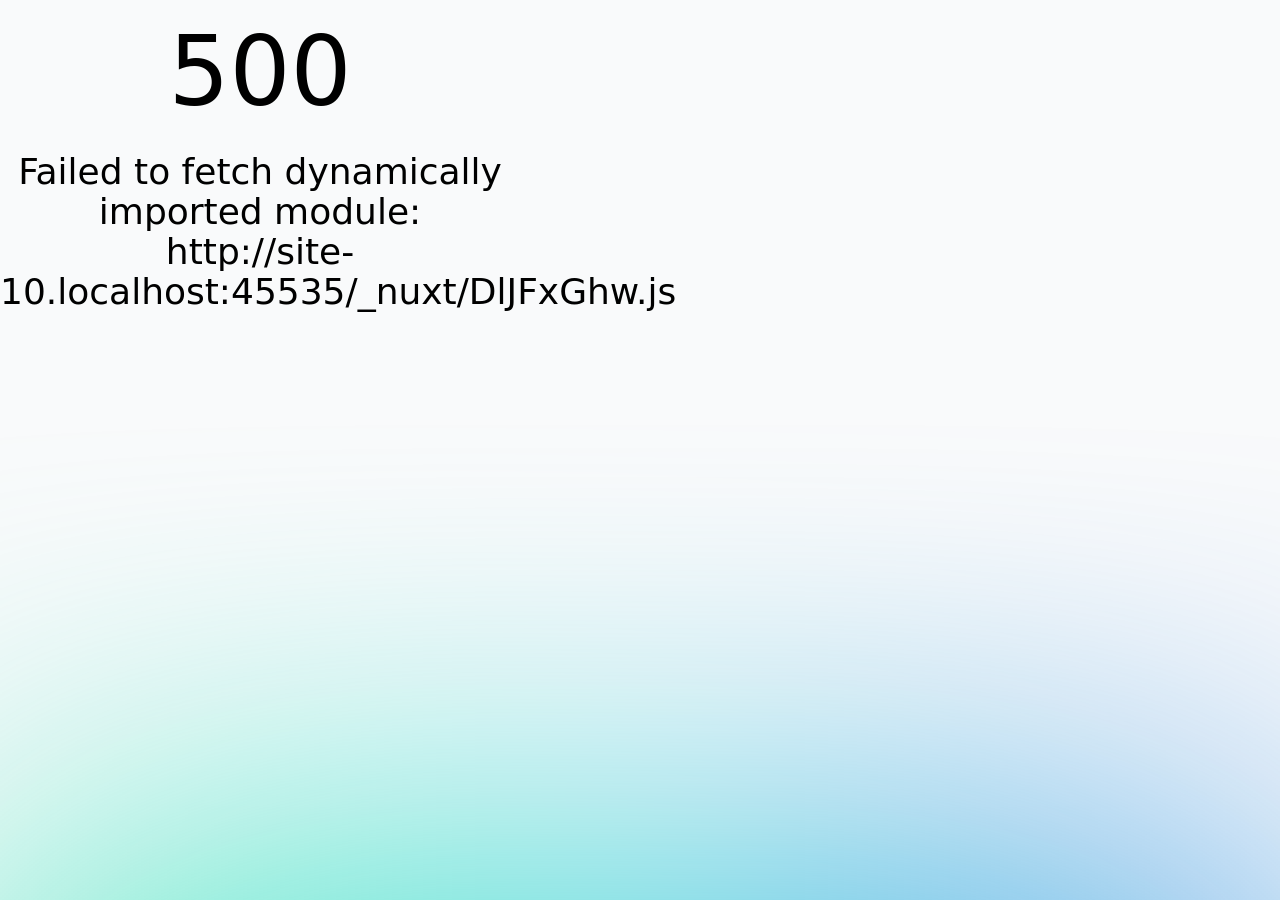
==== commit 5a4129e8: "Deploying to gh-pages from @ billao/nuxt-studio@1951f83bf88953071089bb8647f1b5e9b6078f46 🚀" ====
--- a/about/index.html
+++ b/about/index.html
@@ -5,7 +5,7 @@
 <style>.icon[data-v-d7f066d9]{display:inline-block;vertical-align:middle}</style>
 <style>body{--tw-bg-opacity:1;background-color:rgb(249 250 251/var(--tw-bg-opacity));--tw-text-opacity:1;color:rgb(0 0 0/var(--tw-text-opacity))}body:is(.dark *){--tw-bg-opacity:1;background-color:rgb(17 24 39/var(--tw-bg-opacity));--tw-text-opacity:1;color:rgb(255 255 255/var(--tw-text-opacity))}</style>
 <link rel="stylesheet" href="/_nuxt/entry.DfKjwJjb.css">
-<link rel="preload" as="fetch" crossorigin="anonymous" href="/about/_payload.json?542284cf-1a77-4bdc-8b53-bc961c48a96c">
+<link rel="preload" as="fetch" crossorigin="anonymous" href="/about/_payload.json?a32123ef-64bc-4738-8e16-de663fcdef6d">
 <link rel="modulepreload" as="script" crossorigin href="/_nuxt/C-d6XW3q.js">
 <link rel="modulepreload" as="script" crossorigin href="/_nuxt/DlJFxGhw.js">
 <link rel="modulepreload" as="script" crossorigin href="/_nuxt/-bpTXCFd.js">
@@ -30,5 +30,5 @@
 <meta name="description" content="This is a custom description for Content Wind about page.">
 <meta property="og:description" content="This is a custom description for Content Wind about page.">
 <meta property="og:image" content="https://fastly.picsum.photos/id/866/536/354.jpg?hmac=tGofDTV7tl2rprappPzKFiZ9vDh5MKj39oa2D--gqhA">
-<script type="module" src="/_nuxt/C-d6XW3q.js" crossorigin></script><script>"use strict";(()=>{const a=window,e=document.documentElement,c=window.localStorage,d=["dark","light"],n=c&&c.getItem&&c.getItem("nuxt-color-mode")||"system";let l=n==="system"?f():n;const i=e.getAttribute("data-color-mode-forced");i&&(l=i),r(l),a["__NUXT_COLOR_MODE__"]={preference:n,value:l,getColorScheme:f,addColorScheme:r,removeColorScheme:u};function r(o){const t=""+o+"",s="";e.classList?e.classList.add(t):e.className+=" "+t,s&&e.setAttribute("data-"+s,o)}function u(o){const t=""+o+"",s="";e.classList?e.classList.remove(t):e.className=e.className.replace(new RegExp(t,"g"),""),s&&e.removeAttribute("data-"+s)}function m(o){return a.matchMedia("(prefers-color-scheme"+o+")")}function f(){if(a.matchMedia&&m("").media!=="not all"){for(const o of d)if(m(":"+o).matches)return o}return"light"}})();</script></head><body><div id="__nuxt"><div class="sm:pt-6 sm:pb-10"><!----><!----><!----><div class="nuxt-loading-indicator" style="position:fixed;top:0;right:0;left:0;pointer-events:none;width:auto;height:3px;opacity:0;background:repeating-linear-gradient(to right,#00dc82 0%,#34cdfe 50%,#0047e1 100%);background-size:Infinity% auto;transform:scaleX(0%);transform-origin:left;transition:transform 0.1s, height 0.4s, opacity 0.4s;z-index:999999;"></div><div class="flex justify-between max-w-2xl px-4 py-4 mx-auto sm:px-8"><div class="text-gray-700 dark:text-gray-200"><!--[--><a href="/" class="mr-6">Home</a><a aria-current="page" href="/about" class="font-bold router-link-exact-active mr-6">About</a><a href="/test" class="mr-6">Test page</a><a href="/hero" class="mr-6">I tested Components</a><!--]--></div><div class="space-x-3 transition text-gray-500"><a href="https://twitter.com/Atinux" title="Twitter" class="dark:text-gray-100 hover:text-gray-700 dark:hover:text-gray-300"><svg xmlns="http://www.w3.org/2000/svg" xmlns:xlink="http://www.w3.org/1999/xlink" aria-hidden="true" role="img" class="icon w-5 h-5" style="" width="1em" height="1em" viewBox="0 0 512 512" data-v-d7f066d9><path fill="currentColor" d="M459.37 151.716c.325 4.548.325 9.097.325 13.645c0 138.72-105.583 298.558-298.558 298.558c-59.452 0-114.68-17.219-161.137-47.106c8.447.974 16.568 1.299 25.34 1.299c49.055 0 94.213-16.568 130.274-44.832c-46.132-.975-84.792-31.188-98.112-72.772c6.498.974 12.995 1.624 19.818 1.624c9.421 0 18.843-1.3 27.614-3.573c-48.081-9.747-84.143-51.98-84.143-102.985v-1.299c13.969 7.797 30.214 12.67 47.431 13.319c-28.264-18.843-46.781-51.005-46.781-87.391c0-19.492 5.197-37.36 14.294-52.954c51.655 63.675 129.3 105.258 216.365 109.807c-1.624-7.797-2.599-15.918-2.599-24.04c0-57.828 46.782-104.934 104.934-104.934c30.213 0 57.502 12.67 76.67 33.137c23.715-4.548 46.456-13.32 66.599-25.34c-7.798 24.366-24.366 44.833-46.132 57.827c21.117-2.273 41.584-8.122 60.426-16.243c-14.292 20.791-32.161 39.308-52.628 54.253"/></svg></a><a href="https://github.com/Atinux/content-wind" title="GitHub" class="dark:text-gray-100 hover:text-gray-700 dark:hover:text-gray-300"><svg xmlns="http://www.w3.org/2000/svg" xmlns:xlink="http://www.w3.org/1999/xlink" aria-hidden="true" role="img" class="icon w-5 h-5" style="" width="1em" height="1em" viewBox="0 0 496 512" data-v-d7f066d9><path fill="currentColor" d="M165.9 397.4c0 2-2.3 3.6-5.2 3.6c-3.3.3-5.6-1.3-5.6-3.6c0-2 2.3-3.6 5.2-3.6c3-.3 5.6 1.3 5.6 3.6m-31.1-4.5c-.7 2 1.3 4.3 4.3 4.9c2.6 1 5.6 0 6.2-2s-1.3-4.3-4.3-5.2c-2.6-.7-5.5.3-6.2 2.3m44.2-1.7c-2.9.7-4.9 2.6-4.6 4.9c.3 2 2.9 3.3 5.9 2.6c2.9-.7 4.9-2.6 4.6-4.6c-.3-1.9-3-3.2-5.9-2.9M244.8 8C106.1 8 0 113.3 0 252c0 110.9 69.8 205.8 169.5 239.2c12.8 2.3 17.3-5.6 17.3-12.1c0-6.2-.3-40.4-.3-61.4c0 0-70 15-84.7-29.8c0 0-11.4-29.1-27.8-36.6c0 0-22.9-15.7 1.6-15.4c0 0 24.9 2 38.6 25.8c21.9 38.6 58.6 27.5 72.9 20.9c2.3-16 8.8-27.1 16-33.7c-55.9-6.2-112.3-14.3-112.3-110.5c0-27.5 7.6-41.3 23.6-58.9c-2.6-6.5-11.1-33.3 2.6-67.9c20.9-6.5 69 27 69 27c20-5.6 41.5-8.5 62.8-8.5s42.8 2.9 62.8 8.5c0 0 48.1-33.6 69-27c13.7 34.7 5.2 61.4 2.6 67.9c16 17.7 25.8 31.5 25.8 58.9c0 96.5-58.9 104.2-114.8 110.5c9.2 7.9 17 22.9 17 46.4c0 33.7-.3 75.4-.3 83.6c0 6.5 4.6 14.4 17.3 12.1C428.2 457.8 496 362.9 496 252C496 113.3 383.5 8 244.8 8M97.2 352.9c-1.3 1-1 3.3.7 5.2c1.6 1.6 3.9 2.3 5.2 1c1.3-1 1-3.3-.7-5.2c-1.6-1.6-3.9-2.3-5.2-1m-10.8-8.1c-.7 1.3.3 2.9 2.3 3.9c1.6 1 3.6.7 4.3-.7c.7-1.3-.3-2.9-2.3-3.9c-2-.6-3.6-.3-4.3.7m32.4 35.6c-1.6 1.3-1 4.3 1.3 6.2c2.3 2.3 5.2 2.6 6.5 1c1.3-1.3.7-4.3-1.3-6.2c-2.2-2.3-5.2-2.6-6.5-1m-11.4-14.7c-1.6 1-1.6 3.6 0 5.9s4.3 3.3 5.6 2.3c1.6-1.3 1.6-3.9 0-6.2c-1.4-2.3-4-3.3-5.6-2"/></svg></a><a href="https://elk.zone/@atinux@webtoo.ls" title="Mastodon" class="dark:text-gray-100 hover:text-gray-700 dark:hover:text-gray-300"><svg xmlns="http://www.w3.org/2000/svg" xmlns:xlink="http://www.w3.org/1999/xlink" aria-hidden="true" role="img" class="icon w-5 h-5" style="" width="1em" height="1em" viewBox="0 0 448 512" data-v-d7f066d9><path fill="currentColor" d="M433 179.11c0-97.2-63.71-125.7-63.71-125.7c-62.52-28.7-228.56-28.4-290.48 0c0 0-63.72 28.5-63.72 125.7c0 115.7-6.6 259.4 105.63 289.1c40.51 10.7 75.32 13 103.33 11.4c50.81-2.8 79.32-18.1 79.32-18.1l-1.7-36.9s-36.31 11.4-77.12 10.1c-40.41-1.4-83-4.4-89.63-54a102.5 102.5 0 0 1-.9-13.9c85.63 20.9 158.65 9.1 178.75 6.7c56.12-6.7 105-41.3 111.23-72.9c9.8-49.8 9-121.5 9-121.5m-75.12 125.2h-46.63v-114.2c0-49.7-64-51.6-64 6.9v62.5h-46.33V197c0-58.5-64-56.6-64-6.9v114.2H90.19c0-122.1-5.2-147.9 18.41-175c25.9-28.9 79.82-30.8 103.83 6.1l11.6 19.5l11.6-19.5c24.11-37.1 78.12-34.8 103.83-6.1c23.71 27.3 18.4 53 18.4 175z"/></svg></a><button aria-label="Color Mode" class="inline-block w-5 dark:text-gray-100 hover:text-gray-700 dark:hover:text-gray-300"><span>...</span></button></div></div><!--[--><div class="document-driven-page"><div class="py-10 m-auto bg-white sm:px-8 ring-1 ring-gray-200 dark:ring-gray-700 dark:bg-gray-800 sm:rounded"><main class="max-w-2xl px-4 mx-auto prose dark:prose-invert prose-pre:bg-gray-100 dark:prose-pre:bg-gray-900 hover:prose-a:text-primary-400 prose-a:font-normal prose-a:no-underline prose-a:border-dashed prose-a:border-b hover:prose-a:border-solid hover:prose-a:border-primary-400"><!--[--><div><h1 id="about"><!--[-->About<!--]--></h1><p><!--[-->This is the about page, with a custom description and image for SEO ✨<!--]--></p><p><!--[--><img src="https://fastly.picsum.photos/id/866/536/354.jpg?hmac=tGofDTV7tl2rprappPzKFiZ9vDh5MKj39oa2D--gqhA" alt="Content Wind"><!--]--></p></div><!--]--></main></div></div><!--]--></div></div><div id="teleports"></div><script type="application/json" id="__NUXT_DATA__" data-ssr="true" data-src="/about/_payload.json?542284cf-1a77-4bdc-8b53-bc961c48a96c">[{"state":1,"once":91,"_errors":92,"serverRendered":5,"path":11,"prerenderedAt":94},["Reactive",2],{"$scolor-mode":3,"$sdd-pages":7,"$sdd-surrounds":53,"$sdd-globals":71,"$sdd-navigation":73,"$sicons":80},{"preference":4,"value":4,"unknown":5,"forced":6},"system",true,false,["ShallowRef",8],["ShallowReactive",9],{"/about":10},{"_path":11,"_dir":12,"_draft":6,"_partial":6,"_locale":12,"title":13,"description":14,"navigation":15,"layout":16,"head":17,"body":20,"_type":47,"_id":48,"_source":49,"_file":50,"_stem":51,"_extension":52},"/about","","About","This is the about page, with a custom description and image for SEO ✨",{"title":13},"full-width",{"description":18,"image":19},"This is a custom description for Content Wind about page.","https://fastly.picsum.photos/id/866/536/354.jpg?hmac=tGofDTV7tl2rprappPzKFiZ9vDh5MKj39oa2D--gqhA",{"type":21,"children":22,"toc":44},"root",[23,31,36],{"type":24,"tag":25,"props":26,"children":28},"element","h1",{"id":27},"about",[29],{"type":30,"value":13},"text",{"type":24,"tag":32,"props":33,"children":34},"p",{},[35],{"type":30,"value":14},{"type":24,"tag":32,"props":37,"children":38},{},[39],{"type":24,"tag":40,"props":41,"children":43},"img",{"alt":42,"src":19},"Content Wind",[],{"title":12,"searchDepth":45,"depth":45,"links":46},2,[],"markdown","content:2.about.md","content","2.about.md","2.about","md",["ShallowRef",54],["ShallowReactive",55],{"/about":56},[57,65],{"_path":58,"_dir":12,"_draft":6,"_partial":6,"_locale":12,"title":42,"description":59,"navigation":60,"_type":47,"_id":62,"_source":49,"_file":63,"_stem":64,"_extension":52},"/","A lightweight Nuxt theme to build a Markdown driven website, based on Nuxt Content, TailwindCSS and Iconify ✨",{"title":61},"Home","content:1.index.md","1.index.md","1.index",{"_path":66,"_dir":12,"_draft":6,"_partial":6,"_locale":12,"title":67,"description":12,"_type":47,"_id":68,"_source":49,"_file":69,"_stem":70,"_extension":52},"/test","Test page","content:3.test.md","3.test.md","3.test",["ShallowRef",72],{},[74,75,76,77],{"title":61,"_path":58},{"title":13,"_path":11,"layout":16},{"title":67,"_path":66},{"title":78,"_path":79},"I tested Components","/hero",{"fa-brands:twitter":81,"fa-brands:github":85,"fa-brands:mastodon":88},{"left":82,"top":82,"width":83,"height":83,"rotate":82,"vFlip":6,"hFlip":6,"body":84},0,512,"\u003Cpath fill=\"currentColor\" d=\"M459.37 151.716c.325 4.548.325 9.097.325 13.645c0 138.72-105.583 298.558-298.558 298.558c-59.452 0-114.68-17.219-161.137-47.106c8.447.974 16.568 1.299 25.34 1.299c49.055 0 94.213-16.568 130.274-44.832c-46.132-.975-84.792-31.188-98.112-72.772c6.498.974 12.995 1.624 19.818 1.624c9.421 0 18.843-1.3 27.614-3.573c-48.081-9.747-84.143-51.98-84.143-102.985v-1.299c13.969 7.797 30.214 12.67 47.431 13.319c-28.264-18.843-46.781-51.005-46.781-87.391c0-19.492 5.197-37.36 14.294-52.954c51.655 63.675 129.3 105.258 216.365 109.807c-1.624-7.797-2.599-15.918-2.599-24.04c0-57.828 46.782-104.934 104.934-104.934c30.213 0 57.502 12.67 76.67 33.137c23.715-4.548 46.456-13.32 66.599-25.34c-7.798 24.366-24.366 44.833-46.132 57.827c21.117-2.273 41.584-8.122 60.426-16.243c-14.292 20.791-32.161 39.308-52.628 54.253\"/>",{"left":82,"top":82,"width":86,"height":83,"rotate":82,"vFlip":6,"hFlip":6,"body":87},496,"\u003Cpath fill=\"currentColor\" d=\"M165.9 397.4c0 2-2.3 3.6-5.2 3.6c-3.3.3-5.6-1.3-5.6-3.6c0-2 2.3-3.6 5.2-3.6c3-.3 5.6 1.3 5.6 3.6m-31.1-4.5c-.7 2 1.3 4.3 4.3 4.9c2.6 1 5.6 0 6.2-2s-1.3-4.3-4.3-5.2c-2.6-.7-5.5.3-6.2 2.3m44.2-1.7c-2.9.7-4.9 2.6-4.6 4.9c.3 2 2.9 3.3 5.9 2.6c2.9-.7 4.9-2.6 4.6-4.6c-.3-1.9-3-3.2-5.9-2.9M244.8 8C106.1 8 0 113.3 0 252c0 110.9 69.8 205.8 169.5 239.2c12.8 2.3 17.3-5.6 17.3-12.1c0-6.2-.3-40.4-.3-61.4c0 0-70 15-84.7-29.8c0 0-11.4-29.1-27.8-36.6c0 0-22.9-15.7 1.6-15.4c0 0 24.9 2 38.6 25.8c21.9 38.6 58.6 27.5 72.9 20.9c2.3-16 8.8-27.1 16-33.7c-55.9-6.2-112.3-14.3-112.3-110.5c0-27.5 7.6-41.3 23.6-58.9c-2.6-6.5-11.1-33.3 2.6-67.9c20.9-6.5 69 27 69 27c20-5.6 41.5-8.5 62.8-8.5s42.8 2.9 62.8 8.5c0 0 48.1-33.6 69-27c13.7 34.7 5.2 61.4 2.6 67.9c16 17.7 25.8 31.5 25.8 58.9c0 96.5-58.9 104.2-114.8 110.5c9.2 7.9 17 22.9 17 46.4c0 33.7-.3 75.4-.3 83.6c0 6.5 4.6 14.4 17.3 12.1C428.2 457.8 496 362.9 496 252C496 113.3 383.5 8 244.8 8M97.2 352.9c-1.3 1-1 3.3.7 5.2c1.6 1.6 3.9 2.3 5.2 1c1.3-1 1-3.3-.7-5.2c-1.6-1.6-3.9-2.3-5.2-1m-10.8-8.1c-.7 1.3.3 2.9 2.3 3.9c1.6 1 3.6.7 4.3-.7c.7-1.3-.3-2.9-2.3-3.9c-2-.6-3.6-.3-4.3.7m32.4 35.6c-1.6 1.3-1 4.3 1.3 6.2c2.3 2.3 5.2 2.6 6.5 1c1.3-1.3.7-4.3-1.3-6.2c-2.2-2.3-5.2-2.6-6.5-1m-11.4-14.7c-1.6 1-1.6 3.6 0 5.9s4.3 3.3 5.6 2.3c1.6-1.3 1.6-3.9 0-6.2c-1.4-2.3-4-3.3-5.6-2\"/>",{"left":82,"top":82,"width":89,"height":83,"rotate":82,"vFlip":6,"hFlip":6,"body":90},448,"\u003Cpath fill=\"currentColor\" d=\"M433 179.11c0-97.2-63.71-125.7-63.71-125.7c-62.52-28.7-228.56-28.4-290.48 0c0 0-63.72 28.5-63.72 125.7c0 115.7-6.6 259.4 105.63 289.1c40.51 10.7 75.32 13 103.33 11.4c50.81-2.8 79.32-18.1 79.32-18.1l-1.7-36.9s-36.31 11.4-77.12 10.1c-40.41-1.4-83-4.4-89.63-54a102.5 102.5 0 0 1-.9-13.9c85.63 20.9 158.65 9.1 178.75 6.7c56.12-6.7 105-41.3 111.23-72.9c9.8-49.8 9-121.5 9-121.5m-75.12 125.2h-46.63v-114.2c0-49.7-64-51.6-64 6.9v62.5h-46.33V197c0-58.5-64-56.6-64-6.9v114.2H90.19c0-122.1-5.2-147.9 18.41-175c25.9-28.9 79.82-30.8 103.83 6.1l11.6 19.5l11.6-19.5c24.11-37.1 78.12-34.8 103.83-6.1c23.71 27.3 18.4 53 18.4 175z\"/>",["Set"],["ShallowReactive",93],{},1724319953254]</script>
-<script>window.__NUXT__={};window.__NUXT__.config={public:{studio:{apiURL:"https://api.nuxt.studio",iframeMessagingAllowedOrigins:""},mdc:{components:{prose:true,map:{p:"prose-p",a:"prose-a",blockquote:"prose-blockquote","code-inline":"prose-code-inline",code:"ProseCodeInline",em:"prose-em",h1:"prose-h1",h2:"prose-h2",h3:"prose-h3",h4:"prose-h4",h5:"prose-h5",h6:"prose-h6",hr:"prose-hr",img:"prose-img",ul:"prose-ul",ol:"prose-ol",li:"prose-li",strong:"prose-strong",table:"prose-table",thead:"prose-thead",tbody:"prose-tbody",td:"prose-td",th:"prose-th",tr:"prose-tr"}},headings:{anchorLinks:{h1:false,h2:true,h3:true,h4:true,h5:false,h6:false}}},content:{locales:[],defaultLocale:"",integrity:1724319932521,experimental:{stripQueryParameters:false,advanceQuery:false,clientDB:false},respectPathCase:false,api:{baseURL:"/api/_content"},navigation:{fields:["layout"]},tags:{p:"prose-p",a:"prose-a",blockquote:"prose-blockquote","code-inline":"prose-code-inline",code:"ProseCodeInline",em:"prose-em",h1:"prose-h1",h2:"prose-h2",h3:"prose-h3",h4:"prose-h4",h5:"prose-h5",h6:"prose-h6",hr:"prose-hr",img:"prose-img",ul:"prose-ul",ol:"prose-ol",li:"prose-li",strong:"prose-strong",table:"prose-table",thead:"prose-thead",tbody:"prose-tbody",td:"prose-td",th:"prose-th",tr:"prose-tr"},highlight:{theme:{dark:"github-dark",default:"github-light"},highlighter:"shiki",langs:["js","jsx","json","ts","tsx","vue","css","html","bash","md","mdc","yaml"]},wsUrl:"",documentDriven:{page:true,navigation:true,surround:true,globals:{},layoutFallbacks:["theme"],injectPage:true},host:"",trailingSlash:false,search:"",contentHead:true,anchorLinks:{depth:4,exclude:[1]}}},app:{baseURL:"/",buildId:"542284cf-1a77-4bdc-8b53-bc961c48a96c",buildAssetsDir:"/_nuxt/",cdnURL:""}}</script></body></html>+<script type="module" src="/_nuxt/C-d6XW3q.js" crossorigin></script><script>"use strict";(()=>{const a=window,e=document.documentElement,c=window.localStorage,d=["dark","light"],n=c&&c.getItem&&c.getItem("nuxt-color-mode")||"system";let l=n==="system"?f():n;const i=e.getAttribute("data-color-mode-forced");i&&(l=i),r(l),a["__NUXT_COLOR_MODE__"]={preference:n,value:l,getColorScheme:f,addColorScheme:r,removeColorScheme:u};function r(o){const t=""+o+"",s="";e.classList?e.classList.add(t):e.className+=" "+t,s&&e.setAttribute("data-"+s,o)}function u(o){const t=""+o+"",s="";e.classList?e.classList.remove(t):e.className=e.className.replace(new RegExp(t,"g"),""),s&&e.removeAttribute("data-"+s)}function m(o){return a.matchMedia("(prefers-color-scheme"+o+")")}function f(){if(a.matchMedia&&m("").media!=="not all"){for(const o of d)if(m(":"+o).matches)return o}return"light"}})();</script></head><body><div id="__nuxt"><div class="sm:pt-6 sm:pb-10"><!----><!----><!----><div class="nuxt-loading-indicator" style="position:fixed;top:0;right:0;left:0;pointer-events:none;width:auto;height:3px;opacity:0;background:repeating-linear-gradient(to right,#00dc82 0%,#34cdfe 50%,#0047e1 100%);background-size:Infinity% auto;transform:scaleX(0%);transform-origin:left;transition:transform 0.1s, height 0.4s, opacity 0.4s;z-index:999999;"></div><div class="flex justify-between max-w-2xl px-4 py-4 mx-auto sm:px-8"><div class="text-gray-700 dark:text-gray-200"><!--[--><a href="/" class="mr-6">Home</a><a aria-current="page" href="/about" class="font-bold router-link-exact-active mr-6">About</a><a href="/test" class="mr-6">Test page</a><a href="/hero" class="mr-6">I tested Components</a><!--]--></div><div class="space-x-3 transition text-gray-500"><a href="https://twitter.com/Atinux" title="Twitter" class="dark:text-gray-100 hover:text-gray-700 dark:hover:text-gray-300"><svg xmlns="http://www.w3.org/2000/svg" xmlns:xlink="http://www.w3.org/1999/xlink" aria-hidden="true" role="img" class="icon w-5 h-5" style="" width="1em" height="1em" viewBox="0 0 512 512" data-v-d7f066d9><path fill="currentColor" d="M459.37 151.716c.325 4.548.325 9.097.325 13.645c0 138.72-105.583 298.558-298.558 298.558c-59.452 0-114.68-17.219-161.137-47.106c8.447.974 16.568 1.299 25.34 1.299c49.055 0 94.213-16.568 130.274-44.832c-46.132-.975-84.792-31.188-98.112-72.772c6.498.974 12.995 1.624 19.818 1.624c9.421 0 18.843-1.3 27.614-3.573c-48.081-9.747-84.143-51.98-84.143-102.985v-1.299c13.969 7.797 30.214 12.67 47.431 13.319c-28.264-18.843-46.781-51.005-46.781-87.391c0-19.492 5.197-37.36 14.294-52.954c51.655 63.675 129.3 105.258 216.365 109.807c-1.624-7.797-2.599-15.918-2.599-24.04c0-57.828 46.782-104.934 104.934-104.934c30.213 0 57.502 12.67 76.67 33.137c23.715-4.548 46.456-13.32 66.599-25.34c-7.798 24.366-24.366 44.833-46.132 57.827c21.117-2.273 41.584-8.122 60.426-16.243c-14.292 20.791-32.161 39.308-52.628 54.253"/></svg></a><a href="https://github.com/Atinux/content-wind" title="GitHub" class="dark:text-gray-100 hover:text-gray-700 dark:hover:text-gray-300"><svg xmlns="http://www.w3.org/2000/svg" xmlns:xlink="http://www.w3.org/1999/xlink" aria-hidden="true" role="img" class="icon w-5 h-5" style="" width="1em" height="1em" viewBox="0 0 496 512" data-v-d7f066d9><path fill="currentColor" d="M165.9 397.4c0 2-2.3 3.6-5.2 3.6c-3.3.3-5.6-1.3-5.6-3.6c0-2 2.3-3.6 5.2-3.6c3-.3 5.6 1.3 5.6 3.6m-31.1-4.5c-.7 2 1.3 4.3 4.3 4.9c2.6 1 5.6 0 6.2-2s-1.3-4.3-4.3-5.2c-2.6-.7-5.5.3-6.2 2.3m44.2-1.7c-2.9.7-4.9 2.6-4.6 4.9c.3 2 2.9 3.3 5.9 2.6c2.9-.7 4.9-2.6 4.6-4.6c-.3-1.9-3-3.2-5.9-2.9M244.8 8C106.1 8 0 113.3 0 252c0 110.9 69.8 205.8 169.5 239.2c12.8 2.3 17.3-5.6 17.3-12.1c0-6.2-.3-40.4-.3-61.4c0 0-70 15-84.7-29.8c0 0-11.4-29.1-27.8-36.6c0 0-22.9-15.7 1.6-15.4c0 0 24.9 2 38.6 25.8c21.9 38.6 58.6 27.5 72.9 20.9c2.3-16 8.8-27.1 16-33.7c-55.9-6.2-112.3-14.3-112.3-110.5c0-27.5 7.6-41.3 23.6-58.9c-2.6-6.5-11.1-33.3 2.6-67.9c20.9-6.5 69 27 69 27c20-5.6 41.5-8.5 62.8-8.5s42.8 2.9 62.8 8.5c0 0 48.1-33.6 69-27c13.7 34.7 5.2 61.4 2.6 67.9c16 17.7 25.8 31.5 25.8 58.9c0 96.5-58.9 104.2-114.8 110.5c9.2 7.9 17 22.9 17 46.4c0 33.7-.3 75.4-.3 83.6c0 6.5 4.6 14.4 17.3 12.1C428.2 457.8 496 362.9 496 252C496 113.3 383.5 8 244.8 8M97.2 352.9c-1.3 1-1 3.3.7 5.2c1.6 1.6 3.9 2.3 5.2 1c1.3-1 1-3.3-.7-5.2c-1.6-1.6-3.9-2.3-5.2-1m-10.8-8.1c-.7 1.3.3 2.9 2.3 3.9c1.6 1 3.6.7 4.3-.7c.7-1.3-.3-2.9-2.3-3.9c-2-.6-3.6-.3-4.3.7m32.4 35.6c-1.6 1.3-1 4.3 1.3 6.2c2.3 2.3 5.2 2.6 6.5 1c1.3-1.3.7-4.3-1.3-6.2c-2.2-2.3-5.2-2.6-6.5-1m-11.4-14.7c-1.6 1-1.6 3.6 0 5.9s4.3 3.3 5.6 2.3c1.6-1.3 1.6-3.9 0-6.2c-1.4-2.3-4-3.3-5.6-2"/></svg></a><a href="https://elk.zone/@atinux@webtoo.ls" title="Mastodon" class="dark:text-gray-100 hover:text-gray-700 dark:hover:text-gray-300"><svg xmlns="http://www.w3.org/2000/svg" xmlns:xlink="http://www.w3.org/1999/xlink" aria-hidden="true" role="img" class="icon w-5 h-5" style="" width="1em" height="1em" viewBox="0 0 448 512" data-v-d7f066d9><path fill="currentColor" d="M433 179.11c0-97.2-63.71-125.7-63.71-125.7c-62.52-28.7-228.56-28.4-290.48 0c0 0-63.72 28.5-63.72 125.7c0 115.7-6.6 259.4 105.63 289.1c40.51 10.7 75.32 13 103.33 11.4c50.81-2.8 79.32-18.1 79.32-18.1l-1.7-36.9s-36.31 11.4-77.12 10.1c-40.41-1.4-83-4.4-89.63-54a102.5 102.5 0 0 1-.9-13.9c85.63 20.9 158.65 9.1 178.75 6.7c56.12-6.7 105-41.3 111.23-72.9c9.8-49.8 9-121.5 9-121.5m-75.12 125.2h-46.63v-114.2c0-49.7-64-51.6-64 6.9v62.5h-46.33V197c0-58.5-64-56.6-64-6.9v114.2H90.19c0-122.1-5.2-147.9 18.41-175c25.9-28.9 79.82-30.8 103.83 6.1l11.6 19.5l11.6-19.5c24.11-37.1 78.12-34.8 103.83-6.1c23.71 27.3 18.4 53 18.4 175z"/></svg></a><button aria-label="Color Mode" class="inline-block w-5 dark:text-gray-100 hover:text-gray-700 dark:hover:text-gray-300"><span>...</span></button></div></div><!--[--><div class="document-driven-page"><div class="py-10 m-auto bg-white sm:px-8 ring-1 ring-gray-200 dark:ring-gray-700 dark:bg-gray-800 sm:rounded"><main class="max-w-2xl px-4 mx-auto prose dark:prose-invert prose-pre:bg-gray-100 dark:prose-pre:bg-gray-900 hover:prose-a:text-primary-400 prose-a:font-normal prose-a:no-underline prose-a:border-dashed prose-a:border-b hover:prose-a:border-solid hover:prose-a:border-primary-400"><!--[--><div><h1 id="about"><!--[-->About<!--]--></h1><p><!--[-->This is the about page, with a custom description and image for SEO ✨<!--]--></p><p><!--[--><img src="https://fastly.picsum.photos/id/866/536/354.jpg?hmac=tGofDTV7tl2rprappPzKFiZ9vDh5MKj39oa2D--gqhA" alt="Content Wind"><!--]--></p></div><!--]--></main></div></div><!--]--></div></div><div id="teleports"></div><script type="application/json" id="__NUXT_DATA__" data-ssr="true" data-src="/about/_payload.json?a32123ef-64bc-4738-8e16-de663fcdef6d">[{"state":1,"once":91,"_errors":92,"serverRendered":5,"path":11,"prerenderedAt":94},["Reactive",2],{"$scolor-mode":3,"$sdd-pages":7,"$sdd-surrounds":53,"$sdd-globals":71,"$sdd-navigation":73,"$sicons":80},{"preference":4,"value":4,"unknown":5,"forced":6},"system",true,false,["ShallowRef",8],["ShallowReactive",9],{"/about":10},{"_path":11,"_dir":12,"_draft":6,"_partial":6,"_locale":12,"title":13,"description":14,"navigation":15,"layout":16,"head":17,"body":20,"_type":47,"_id":48,"_source":49,"_file":50,"_stem":51,"_extension":52},"/about","","About","This is the about page, with a custom description and image for SEO ✨",{"title":13},"full-width",{"description":18,"image":19},"This is a custom description for Content Wind about page.","https://fastly.picsum.photos/id/866/536/354.jpg?hmac=tGofDTV7tl2rprappPzKFiZ9vDh5MKj39oa2D--gqhA",{"type":21,"children":22,"toc":44},"root",[23,31,36],{"type":24,"tag":25,"props":26,"children":28},"element","h1",{"id":27},"about",[29],{"type":30,"value":13},"text",{"type":24,"tag":32,"props":33,"children":34},"p",{},[35],{"type":30,"value":14},{"type":24,"tag":32,"props":37,"children":38},{},[39],{"type":24,"tag":40,"props":41,"children":43},"img",{"alt":42,"src":19},"Content Wind",[],{"title":12,"searchDepth":45,"depth":45,"links":46},2,[],"markdown","content:2.about.md","content","2.about.md","2.about","md",["ShallowRef",54],["ShallowReactive",55],{"/about":56},[57,65],{"_path":58,"_dir":12,"_draft":6,"_partial":6,"_locale":12,"title":42,"description":59,"navigation":60,"_type":47,"_id":62,"_source":49,"_file":63,"_stem":64,"_extension":52},"/","A lightweight Nuxt theme to build a Markdown driven website, based on Nuxt Content, TailwindCSS and Iconify ✨",{"title":61},"Home","content:1.index.md","1.index.md","1.index",{"_path":66,"_dir":12,"_draft":6,"_partial":6,"_locale":12,"title":67,"description":12,"_type":47,"_id":68,"_source":49,"_file":69,"_stem":70,"_extension":52},"/test","Test page","content:3.test.md","3.test.md","3.test",["ShallowRef",72],{},[74,75,76,77],{"title":61,"_path":58},{"title":13,"_path":11,"layout":16},{"title":67,"_path":66},{"title":78,"_path":79},"I tested Components","/hero",{"fa-brands:twitter":81,"fa-brands:github":85,"fa-brands:mastodon":88},{"left":82,"top":82,"width":83,"height":83,"rotate":82,"vFlip":6,"hFlip":6,"body":84},0,512,"\u003Cpath fill=\"currentColor\" d=\"M459.37 151.716c.325 4.548.325 9.097.325 13.645c0 138.72-105.583 298.558-298.558 298.558c-59.452 0-114.68-17.219-161.137-47.106c8.447.974 16.568 1.299 25.34 1.299c49.055 0 94.213-16.568 130.274-44.832c-46.132-.975-84.792-31.188-98.112-72.772c6.498.974 12.995 1.624 19.818 1.624c9.421 0 18.843-1.3 27.614-3.573c-48.081-9.747-84.143-51.98-84.143-102.985v-1.299c13.969 7.797 30.214 12.67 47.431 13.319c-28.264-18.843-46.781-51.005-46.781-87.391c0-19.492 5.197-37.36 14.294-52.954c51.655 63.675 129.3 105.258 216.365 109.807c-1.624-7.797-2.599-15.918-2.599-24.04c0-57.828 46.782-104.934 104.934-104.934c30.213 0 57.502 12.67 76.67 33.137c23.715-4.548 46.456-13.32 66.599-25.34c-7.798 24.366-24.366 44.833-46.132 57.827c21.117-2.273 41.584-8.122 60.426-16.243c-14.292 20.791-32.161 39.308-52.628 54.253\"/>",{"left":82,"top":82,"width":86,"height":83,"rotate":82,"vFlip":6,"hFlip":6,"body":87},496,"\u003Cpath fill=\"currentColor\" d=\"M165.9 397.4c0 2-2.3 3.6-5.2 3.6c-3.3.3-5.6-1.3-5.6-3.6c0-2 2.3-3.6 5.2-3.6c3-.3 5.6 1.3 5.6 3.6m-31.1-4.5c-.7 2 1.3 4.3 4.3 4.9c2.6 1 5.6 0 6.2-2s-1.3-4.3-4.3-5.2c-2.6-.7-5.5.3-6.2 2.3m44.2-1.7c-2.9.7-4.9 2.6-4.6 4.9c.3 2 2.9 3.3 5.9 2.6c2.9-.7 4.9-2.6 4.6-4.6c-.3-1.9-3-3.2-5.9-2.9M244.8 8C106.1 8 0 113.3 0 252c0 110.9 69.8 205.8 169.5 239.2c12.8 2.3 17.3-5.6 17.3-12.1c0-6.2-.3-40.4-.3-61.4c0 0-70 15-84.7-29.8c0 0-11.4-29.1-27.8-36.6c0 0-22.9-15.7 1.6-15.4c0 0 24.9 2 38.6 25.8c21.9 38.6 58.6 27.5 72.9 20.9c2.3-16 8.8-27.1 16-33.7c-55.9-6.2-112.3-14.3-112.3-110.5c0-27.5 7.6-41.3 23.6-58.9c-2.6-6.5-11.1-33.3 2.6-67.9c20.9-6.5 69 27 69 27c20-5.6 41.5-8.5 62.8-8.5s42.8 2.9 62.8 8.5c0 0 48.1-33.6 69-27c13.7 34.7 5.2 61.4 2.6 67.9c16 17.7 25.8 31.5 25.8 58.9c0 96.5-58.9 104.2-114.8 110.5c9.2 7.9 17 22.9 17 46.4c0 33.7-.3 75.4-.3 83.6c0 6.5 4.6 14.4 17.3 12.1C428.2 457.8 496 362.9 496 252C496 113.3 383.5 8 244.8 8M97.2 352.9c-1.3 1-1 3.3.7 5.2c1.6 1.6 3.9 2.3 5.2 1c1.3-1 1-3.3-.7-5.2c-1.6-1.6-3.9-2.3-5.2-1m-10.8-8.1c-.7 1.3.3 2.9 2.3 3.9c1.6 1 3.6.7 4.3-.7c.7-1.3-.3-2.9-2.3-3.9c-2-.6-3.6-.3-4.3.7m32.4 35.6c-1.6 1.3-1 4.3 1.3 6.2c2.3 2.3 5.2 2.6 6.5 1c1.3-1.3.7-4.3-1.3-6.2c-2.2-2.3-5.2-2.6-6.5-1m-11.4-14.7c-1.6 1-1.6 3.6 0 5.9s4.3 3.3 5.6 2.3c1.6-1.3 1.6-3.9 0-6.2c-1.4-2.3-4-3.3-5.6-2\"/>",{"left":82,"top":82,"width":89,"height":83,"rotate":82,"vFlip":6,"hFlip":6,"body":90},448,"\u003Cpath fill=\"currentColor\" d=\"M433 179.11c0-97.2-63.71-125.7-63.71-125.7c-62.52-28.7-228.56-28.4-290.48 0c0 0-63.72 28.5-63.72 125.7c0 115.7-6.6 259.4 105.63 289.1c40.51 10.7 75.32 13 103.33 11.4c50.81-2.8 79.32-18.1 79.32-18.1l-1.7-36.9s-36.31 11.4-77.12 10.1c-40.41-1.4-83-4.4-89.63-54a102.5 102.5 0 0 1-.9-13.9c85.63 20.9 158.65 9.1 178.75 6.7c56.12-6.7 105-41.3 111.23-72.9c9.8-49.8 9-121.5 9-121.5m-75.12 125.2h-46.63v-114.2c0-49.7-64-51.6-64 6.9v62.5h-46.33V197c0-58.5-64-56.6-64-6.9v114.2H90.19c0-122.1-5.2-147.9 18.41-175c25.9-28.9 79.82-30.8 103.83 6.1l11.6 19.5l11.6-19.5c24.11-37.1 78.12-34.8 103.83-6.1c23.71 27.3 18.4 53 18.4 175z\"/>",["Set"],["ShallowReactive",93],{},1724320055523]</script>
+<script>window.__NUXT__={};window.__NUXT__.config={public:{studio:{apiURL:"https://api.nuxt.studio",iframeMessagingAllowedOrigins:""},mdc:{components:{prose:true,map:{p:"prose-p",a:"prose-a",blockquote:"prose-blockquote","code-inline":"prose-code-inline",code:"ProseCodeInline",em:"prose-em",h1:"prose-h1",h2:"prose-h2",h3:"prose-h3",h4:"prose-h4",h5:"prose-h5",h6:"prose-h6",hr:"prose-hr",img:"prose-img",ul:"prose-ul",ol:"prose-ol",li:"prose-li",strong:"prose-strong",table:"prose-table",thead:"prose-thead",tbody:"prose-tbody",td:"prose-td",th:"prose-th",tr:"prose-tr"}},headings:{anchorLinks:{h1:false,h2:true,h3:true,h4:true,h5:false,h6:false}}},content:{locales:[],defaultLocale:"",integrity:1724320034829,experimental:{stripQueryParameters:false,advanceQuery:false,clientDB:false},respectPathCase:false,api:{baseURL:"/api/_content"},navigation:{fields:["layout"]},tags:{p:"prose-p",a:"prose-a",blockquote:"prose-blockquote","code-inline":"prose-code-inline",code:"ProseCodeInline",em:"prose-em",h1:"prose-h1",h2:"prose-h2",h3:"prose-h3",h4:"prose-h4",h5:"prose-h5",h6:"prose-h6",hr:"prose-hr",img:"prose-img",ul:"prose-ul",ol:"prose-ol",li:"prose-li",strong:"prose-strong",table:"prose-table",thead:"prose-thead",tbody:"prose-tbody",td:"prose-td",th:"prose-th",tr:"prose-tr"},highlight:{theme:{dark:"github-dark",default:"github-light"},highlighter:"shiki",langs:["js","jsx","json","ts","tsx","vue","css","html","bash","md","mdc","yaml"]},wsUrl:"",documentDriven:{page:true,navigation:true,surround:true,globals:{},layoutFallbacks:["theme"],injectPage:true},host:"",trailingSlash:false,search:"",contentHead:true,anchorLinks:{depth:4,exclude:[1]}}},app:{baseURL:"/",buildId:"a32123ef-64bc-4738-8e16-de663fcdef6d",buildAssetsDir:"/_nuxt/",cdnURL:""}}</script></body></html>
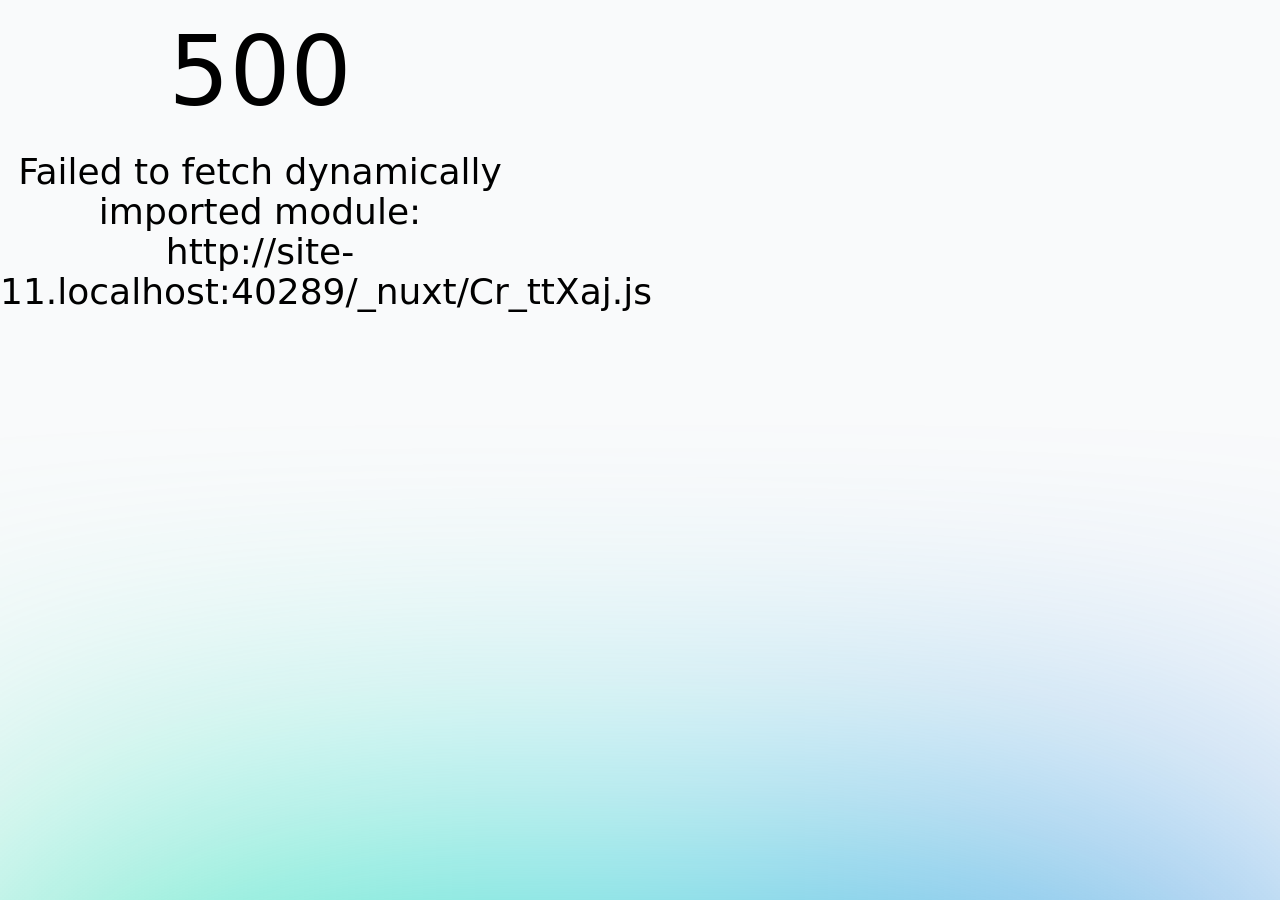
==== commit 53fd1416: "Deploying to gh-pages from @ billao/nuxt-studio@44c5b40e06e4297d9f4ee4caa64b6e430e60cfba 🚀" ====
--- a/about/index.html
+++ b/about/index.html
@@ -2,33 +2,33 @@
 <meta name="viewport" content="width=device-width, initial-scale=1">
 <title>About</title>
 <style>/*! tailwindcss v3.4.10 | MIT License | https://tailwindcss.com*/*,:after,:before{border:0 solid #e5e7eb;box-sizing:border-box}:after,:before{--tw-content:""}:host,html{line-height:1.5;-webkit-text-size-adjust:100%;font-family:ui-sans-serif,system-ui,sans-serif,Apple Color Emoji,Segoe UI Emoji,Segoe UI Symbol,Noto Color Emoji;font-feature-settings:normal;font-variation-settings:normal;tab-size:4;-webkit-tap-highlight-color:transparent}body{line-height:inherit;margin:0}hr{border-top-width:1px;color:inherit;height:0}abbr:where([title]){-webkit-text-decoration:underline dotted;text-decoration:underline dotted}h1,h2,h3,h4,h5,h6{font-size:inherit;font-weight:inherit}a{color:inherit;text-decoration:inherit}b,strong{font-weight:bolder}code,kbd,pre,samp{font-family:ui-monospace,SFMono-Regular,Menlo,Monaco,Consolas,Liberation Mono,Courier New,monospace;font-feature-settings:normal;font-size:1em;font-variation-settings:normal}small{font-size:80%}sub,sup{font-size:75%;line-height:0;position:relative;vertical-align:initial}sub{bottom:-.25em}sup{top:-.5em}table{border-collapse:collapse;border-color:inherit;text-indent:0}button,input,optgroup,select,textarea{color:inherit;font-family:inherit;font-feature-settings:inherit;font-size:100%;font-variation-settings:inherit;font-weight:inherit;letter-spacing:inherit;line-height:inherit;margin:0;padding:0}button,select{text-transform:none}button,input:where([type=button]),input:where([type=reset]),input:where([type=submit]){-webkit-appearance:button;background-color:initial;background-image:none}:-moz-focusring{outline:auto}:-moz-ui-invalid{box-shadow:none}progress{vertical-align:initial}::-webkit-inner-spin-button,::-webkit-outer-spin-button{height:auto}[type=search]{-webkit-appearance:textfield;outline-offset:-2px}::-webkit-search-decoration{-webkit-appearance:none}::-webkit-file-upload-button{-webkit-appearance:button;font:inherit}summary{display:list-item}blockquote,dd,dl,figure,h1,h2,h3,h4,h5,h6,hr,p,pre{margin:0}fieldset{margin:0}fieldset,legend{padding:0}menu,ol,ul{list-style:none;margin:0;padding:0}dialog{padding:0}textarea{resize:vertical}input::placeholder,textarea::placeholder{color:#9ca3af;opacity:1}[role=button],button{cursor:pointer}:disabled{cursor:default}audio,canvas,embed,iframe,img,object,svg,video{display:block;vertical-align:middle}img,video{height:auto;max-width:100%}[hidden]{display:none}*,::backdrop,:after,:before{--tw-border-spacing-x:0;--tw-border-spacing-y:0;--tw-translate-x:0;--tw-translate-y:0;--tw-rotate:0;--tw-skew-x:0;--tw-skew-y:0;--tw-scale-x:1;--tw-scale-y:1;--tw-pan-x: ;--tw-pan-y: ;--tw-pinch-zoom: ;--tw-scroll-snap-strictness:proximity;--tw-gradient-from-position: ;--tw-gradient-via-position: ;--tw-gradient-to-position: ;--tw-ordinal: ;--tw-slashed-zero: ;--tw-numeric-figure: ;--tw-numeric-spacing: ;--tw-numeric-fraction: ;--tw-ring-inset: ;--tw-ring-offset-width:0px;--tw-ring-offset-color:#fff;--tw-ring-color:#3b82f680;--tw-ring-offset-shadow:0 0 #0000;--tw-ring-shadow:0 0 #0000;--tw-shadow:0 0 #0000;--tw-shadow-colored:0 0 #0000;--tw-blur: ;--tw-brightness: ;--tw-contrast: ;--tw-grayscale: ;--tw-hue-rotate: ;--tw-invert: ;--tw-saturate: ;--tw-sepia: ;--tw-drop-shadow: ;--tw-backdrop-blur: ;--tw-backdrop-brightness: ;--tw-backdrop-contrast: ;--tw-backdrop-grayscale: ;--tw-backdrop-hue-rotate: ;--tw-backdrop-invert: ;--tw-backdrop-opacity: ;--tw-backdrop-saturate: ;--tw-backdrop-sepia: ;--tw-contain-size: ;--tw-contain-layout: ;--tw-contain-paint: ;--tw-contain-style: }.prose{color:var(--tw-prose-body);max-width:65ch}.prose :where(p):not(:where([class~=not-prose],[class~=not-prose] *)){margin-bottom:1.25em;margin-top:1.25em}.prose :where([class~=lead]):not(:where([class~=not-prose],[class~=not-prose] *)){color:var(--tw-prose-lead);font-size:1.25em;line-height:1.6;margin-bottom:1.2em;margin-top:1.2em}.prose :where(a):not(:where([class~=not-prose],[class~=not-prose] *)){color:var(--tw-prose-links);font-weight:500;text-decoration:underline}.prose :where(strong):not(:where([class~=not-prose],[class~=not-prose] *)){color:var(--tw-prose-bold);font-weight:600}.prose :where(a strong):not(:where([class~=not-prose],[class~=not-prose] *)){color:inherit}.prose :where(blockquote strong):not(:where([class~=not-prose],[class~=not-prose] *)){color:inherit}.prose :where(thead th strong):not(:where([class~=not-prose],[class~=not-prose] *)){color:inherit}.prose :where(ol):not(:where([class~=not-prose],[class~=not-prose] *)){list-style-type:decimal;margin-bottom:1.25em;margin-top:1.25em;padding-inline-start:1.625em}.prose :where(ol[type=A]):not(:where([class~=not-prose],[class~=not-prose] *)){list-style-type:upper-alpha}.prose :where(ol[type=a]):not(:where([class~=not-prose],[class~=not-prose] *)){list-style-type:lower-alpha}.prose :where(ol[type=A s]):not(:where([class~=not-prose],[class~=not-prose] *)){list-style-type:upper-alpha}.prose :where(ol[type=a s]):not(:where([class~=not-prose],[class~=not-prose] *)){list-style-type:lower-alpha}.prose :where(ol[type=I]):not(:where([class~=not-prose],[class~=not-prose] *)){list-style-type:upper-roman}.prose :where(ol[type=i]):not(:where([class~=not-prose],[class~=not-prose] *)){list-style-type:lower-roman}.prose :where(ol[type=I s]):not(:where([class~=not-prose],[class~=not-prose] *)){list-style-type:upper-roman}.prose :where(ol[type=i s]):not(:where([class~=not-prose],[class~=not-prose] *)){list-style-type:lower-roman}.prose :where(ol[type="1"]):not(:where([class~=not-prose],[class~=not-prose] *)){list-style-type:decimal}.prose :where(ul):not(:where([class~=not-prose],[class~=not-prose] *)){list-style-type:disc;margin-bottom:1.25em;margin-top:1.25em;padding-inline-start:1.625em}.prose :where(ol>li):not(:where([class~=not-prose],[class~=not-prose] *))::marker{color:var(--tw-prose-counters);font-weight:400}.prose :where(ul>li):not(:where([class~=not-prose],[class~=not-prose] *))::marker{color:var(--tw-prose-bullets)}.prose :where(dt):not(:where([class~=not-prose],[class~=not-prose] *)){color:var(--tw-prose-headings);font-weight:600;margin-top:1.25em}.prose :where(hr):not(:where([class~=not-prose],[class~=not-prose] *)){border-color:var(--tw-prose-hr);border-top-width:1px;margin-bottom:3em;margin-top:3em}.prose :where(blockquote):not(:where([class~=not-prose],[class~=not-prose] *)){border-inline-start-color:var(--tw-prose-quote-borders);border-inline-start-width:.25rem;color:var(--tw-prose-quotes);font-style:italic;font-weight:500;margin-bottom:1.6em;margin-top:1.6em;padding-inline-start:1em;quotes:"\201C""\201D""\2018""\2019"}.prose :where(blockquote p:first-of-type):not(:where([class~=not-prose],[class~=not-prose] *)):before{content:open-quote}.prose :where(blockquote p:last-of-type):not(:where([class~=not-prose],[class~=not-prose] *)):after{content:close-quote}.prose :where(h1):not(:where([class~=not-prose],[class~=not-prose] *)){color:var(--tw-prose-headings);font-size:2.25em;font-weight:800;line-height:1.1111111;margin-bottom:.8888889em;margin-top:0}.prose :where(h1 strong):not(:where([class~=not-prose],[class~=not-prose] *)){color:inherit;font-weight:900}.prose :where(h2):not(:where([class~=not-prose],[class~=not-prose] *)){color:var(--tw-prose-headings);font-size:1.5em;font-weight:700;line-height:1.3333333;margin-bottom:1em;margin-top:2em}.prose :where(h2 strong):not(:where([class~=not-prose],[class~=not-prose] *)){color:inherit;font-weight:800}.prose :where(h3):not(:where([class~=not-prose],[class~=not-prose] *)){color:var(--tw-prose-headings);font-size:1.25em;font-weight:600;line-height:1.6;margin-bottom:.6em;margin-top:1.6em}.prose :where(h3 strong):not(:where([class~=not-prose],[class~=not-prose] *)){color:inherit;font-weight:700}.prose :where(h4):not(:where([class~=not-prose],[class~=not-prose] *)){color:var(--tw-prose-headings);font-weight:600;line-height:1.5;margin-bottom:.5em;margin-top:1.5em}.prose :where(h4 strong):not(:where([class~=not-prose],[class~=not-prose] *)){color:inherit;font-weight:700}.prose :where(img):not(:where([class~=not-prose],[class~=not-prose] *)){margin-bottom:2em;margin-top:2em}.prose :where(picture):not(:where([class~=not-prose],[class~=not-prose] *)){display:block;margin-bottom:2em;margin-top:2em}.prose :where(video):not(:where([class~=not-prose],[class~=not-prose] *)){margin-bottom:2em;margin-top:2em}.prose :where(kbd):not(:where([class~=not-prose],[class~=not-prose] *)){border-radius:.3125rem;box-shadow:0 0 0 1px rgb(var(--tw-prose-kbd-shadows)/10%),0 3px 0 rgb(var(--tw-prose-kbd-shadows)/10%);color:var(--tw-prose-kbd);font-family:inherit;font-size:.875em;font-weight:500;padding-inline-end:.375em;padding-bottom:.1875em;padding-top:.1875em;padding-inline-start:.375em}.prose :where(code):not(:where([class~=not-prose],[class~=not-prose] *)){color:var(--tw-prose-code);font-size:.875em;font-weight:600}.prose :where(code):not(:where([class~=not-prose],[class~=not-prose] *)):before{content:"`"}.prose :where(code):not(:where([class~=not-prose],[class~=not-prose] *)):after{content:"`"}.prose :where(a code):not(:where([class~=not-prose],[class~=not-prose] *)){color:inherit}.prose :where(h1 code):not(:where([class~=not-prose],[class~=not-prose] *)){color:inherit}.prose :where(h2 code):not(:where([class~=not-prose],[class~=not-prose] *)){color:inherit;font-size:.875em}.prose :where(h3 code):not(:where([class~=not-prose],[class~=not-prose] *)){color:inherit;font-size:.9em}.prose :where(h4 code):not(:where([class~=not-prose],[class~=not-prose] *)){color:inherit}.prose :where(blockquote code):not(:where([class~=not-prose],[class~=not-prose] *)){color:inherit}.prose :where(thead th code):not(:where([class~=not-prose],[class~=not-prose] *)){color:inherit}.prose :where(pre):not(:where([class~=not-prose],[class~=not-prose] *)){background-color:var(--tw-prose-pre-bg);border-radius:.375rem;color:var(--tw-prose-pre-code);font-size:.875em;font-weight:400;line-height:1.7142857;margin-bottom:1.7142857em;margin-top:1.7142857em;overflow-x:auto;padding-inline-end:1.1428571em;padding-bottom:.8571429em;padding-top:.8571429em;padding-inline-start:1.1428571em}.prose :where(pre code):not(:where([class~=not-prose],[class~=not-prose] *)){background-color:initial;border-radius:0;border-width:0;color:inherit;font-family:inherit;font-size:inherit;font-weight:inherit;line-height:inherit;padding:0}.prose :where(pre code):not(:where([class~=not-prose],[class~=not-prose] *)):before{content:none}.prose :where(pre code):not(:where([class~=not-prose],[class~=not-prose] *)):after{content:none}.prose :where(table):not(:where([class~=not-prose],[class~=not-prose] *)){font-size:.875em;line-height:1.7142857;margin-bottom:2em;margin-top:2em;table-layout:auto;width:100%}.prose :where(thead):not(:where([class~=not-prose],[class~=not-prose] *)){border-bottom-color:var(--tw-prose-th-borders);border-bottom-width:1px}.prose :where(thead th):not(:where([class~=not-prose],[class~=not-prose] *)){color:var(--tw-prose-headings);font-weight:600;padding-inline-end:.5714286em;padding-bottom:.5714286em;padding-inline-start:.5714286em;vertical-align:bottom}.prose :where(tbody tr):not(:where([class~=not-prose],[class~=not-prose] *)){border-bottom-color:var(--tw-prose-td-borders);border-bottom-width:1px}.prose :where(tbody tr:last-child):not(:where([class~=not-prose],[class~=not-prose] *)){border-bottom-width:0}.prose :where(tbody td):not(:where([class~=not-prose],[class~=not-prose] *)){vertical-align:initial}.prose :where(tfoot):not(:where([class~=not-prose],[class~=not-prose] *)){border-top-color:var(--tw-prose-th-borders);border-top-width:1px}.prose :where(tfoot td):not(:where([class~=not-prose],[class~=not-prose] *)){vertical-align:top}.prose :where(th,td):not(:where([class~=not-prose],[class~=not-prose] *)){text-align:start}.prose :where(figure>*):not(:where([class~=not-prose],[class~=not-prose] *)){margin-bottom:0;margin-top:0}.prose :where(figcaption):not(:where([class~=not-prose],[class~=not-prose] *)){color:var(--tw-prose-captions);font-size:.875em;line-height:1.4285714;margin-top:.8571429em}.prose{--tw-prose-body:#374151;--tw-prose-headings:#111827;--tw-prose-lead:#4b5563;--tw-prose-links:#111827;--tw-prose-bold:#111827;--tw-prose-counters:#6b7280;--tw-prose-bullets:#d1d5db;--tw-prose-hr:#e5e7eb;--tw-prose-quotes:#111827;--tw-prose-quote-borders:#e5e7eb;--tw-prose-captions:#6b7280;--tw-prose-kbd:#111827;--tw-prose-kbd-shadows:17 24 39;--tw-prose-code:#111827;--tw-prose-pre-code:#e5e7eb;--tw-prose-pre-bg:#1f2937;--tw-prose-th-borders:#d1d5db;--tw-prose-td-borders:#e5e7eb;--tw-prose-invert-body:#d1d5db;--tw-prose-invert-headings:#fff;--tw-prose-invert-lead:#9ca3af;--tw-prose-invert-links:#fff;--tw-prose-invert-bold:#fff;--tw-prose-invert-counters:#9ca3af;--tw-prose-invert-bullets:#4b5563;--tw-prose-invert-hr:#374151;--tw-prose-invert-quotes:#f3f4f6;--tw-prose-invert-quote-borders:#374151;--tw-prose-invert-captions:#9ca3af;--tw-prose-invert-kbd:#fff;--tw-prose-invert-kbd-shadows:255 255 255;--tw-prose-invert-code:#fff;--tw-prose-invert-pre-code:#d1d5db;--tw-prose-invert-pre-bg:#00000080;--tw-prose-invert-th-borders:#4b5563;--tw-prose-invert-td-borders:#374151;font-size:1rem;line-height:1.75}.prose :where(picture>img):not(:where([class~=not-prose],[class~=not-prose] *)){margin-bottom:0;margin-top:0}.prose :where(li):not(:where([class~=not-prose],[class~=not-prose] *)){margin-bottom:.5em;margin-top:.5em}.prose :where(ol>li):not(:where([class~=not-prose],[class~=not-prose] *)){padding-inline-start:.375em}.prose :where(ul>li):not(:where([class~=not-prose],[class~=not-prose] *)){padding-inline-start:.375em}.prose :where(.prose>ul>li p):not(:where([class~=not-prose],[class~=not-prose] *)){margin-bottom:.75em;margin-top:.75em}.prose :where(.prose>ul>li>p:first-child):not(:where([class~=not-prose],[class~=not-prose] *)){margin-top:1.25em}.prose :where(.prose>ul>li>p:last-child):not(:where([class~=not-prose],[class~=not-prose] *)){margin-bottom:1.25em}.prose :where(.prose>ol>li>p:first-child):not(:where([class~=not-prose],[class~=not-prose] *)){margin-top:1.25em}.prose :where(.prose>ol>li>p:last-child):not(:where([class~=not-prose],[class~=not-prose] *)){margin-bottom:1.25em}.prose :where(ul ul,ul ol,ol ul,ol ol):not(:where([class~=not-prose],[class~=not-prose] *)){margin-bottom:.75em;margin-top:.75em}.prose :where(dl):not(:where([class~=not-prose],[class~=not-prose] *)){margin-bottom:1.25em;margin-top:1.25em}.prose :where(dd):not(:where([class~=not-prose],[class~=not-prose] *)){margin-top:.5em;padding-inline-start:1.625em}.prose :where(hr+*):not(:where([class~=not-prose],[class~=not-prose] *)){margin-top:0}.prose :where(h2+*):not(:where([class~=not-prose],[class~=not-prose] *)){margin-top:0}.prose :where(h3+*):not(:where([class~=not-prose],[class~=not-prose] *)){margin-top:0}.prose :where(h4+*):not(:where([class~=not-prose],[class~=not-prose] *)){margin-top:0}.prose :where(thead th:first-child):not(:where([class~=not-prose],[class~=not-prose] *)){padding-inline-start:0}.prose :where(thead th:last-child):not(:where([class~=not-prose],[class~=not-prose] *)){padding-inline-end:0}.prose :where(tbody td,tfoot td):not(:where([class~=not-prose],[class~=not-prose] *)){padding-inline-end:.5714286em;padding-bottom:.5714286em;padding-top:.5714286em;padding-inline-start:.5714286em}.prose :where(tbody td:first-child,tfoot td:first-child):not(:where([class~=not-prose],[class~=not-prose] *)){padding-inline-start:0}.prose :where(tbody td:last-child,tfoot td:last-child):not(:where([class~=not-prose],[class~=not-prose] *)){padding-inline-end:0}.prose :where(figure):not(:where([class~=not-prose],[class~=not-prose] *)){margin-bottom:2em;margin-top:2em}.prose :where(.prose>:first-child):not(:where([class~=not-prose],[class~=not-prose] *)){margin-top:0}.prose :where(.prose>:last-child):not(:where([class~=not-prose],[class~=not-prose] *)){margin-bottom:0}.sr-only{height:1px;margin:-1px;overflow:hidden;padding:0;position:absolute;width:1px;clip:rect(0,0,0,0);border-width:0;white-space:nowrap}.static{position:static}.m-auto{margin:auto}.mx-auto{margin-left:auto;margin-right:auto}.mr-4{margin-right:1rem}.mr-6{margin-right:1.5rem}.block{display:block}.inline-block{display:inline-block}.flex{display:flex}.inline-flex{display:inline-flex}.h-4{height:1rem}.h-5{height:1.25rem}.w-4{width:1rem}.w-5{width:1.25rem}.max-w-2xl{max-width:42rem}.max-w-full{max-width:100%}.max-w-none{max-width:none}.items-center{align-items:center}.justify-between{justify-content:space-between}.gap-1{gap:.25rem}.space-x-3>:not([hidden])~:not([hidden]){--tw-space-x-reverse:0;margin-left:calc(.75rem*(1 - var(--tw-space-x-reverse)));margin-right:calc(.75rem*var(--tw-space-x-reverse))}.overflow-x-auto{overflow-x:auto}.rounded{border-radius:.25rem}.bg-gray-50{--tw-bg-opacity:1;background-color:rgb(249 250 251/var(--tw-bg-opacity))}.bg-gray-800{--tw-bg-opacity:1;background-color:rgb(31 41 55/var(--tw-bg-opacity))}.bg-white{--tw-bg-opacity:1;background-color:rgb(255 255 255/var(--tw-bg-opacity))}.px-3{padding-left:.75rem;padding-right:.75rem}.px-4{padding-left:1rem;padding-right:1rem}.py-1{padding-bottom:.25rem;padding-top:.25rem}.py-10{padding-bottom:2.5rem;padding-top:2.5rem}.py-4{padding-bottom:1rem;padding-top:1rem}.text-2xl{font-size:1.5rem;line-height:2rem}.font-bold{font-weight:700}.text-black{--tw-text-opacity:1;color:rgb(0 0 0/var(--tw-text-opacity))}.text-gray-500{--tw-text-opacity:1;color:rgb(107 114 128/var(--tw-text-opacity))}.text-gray-700{--tw-text-opacity:1;color:rgb(55 65 81/var(--tw-text-opacity))}.text-white{--tw-text-opacity:1;color:rgb(255 255 255/var(--tw-text-opacity))}.no-underline{text-decoration-line:none}.ring-1{--tw-ring-offset-shadow:var(--tw-ring-inset) 0 0 0 var(--tw-ring-offset-width) var(--tw-ring-offset-color);--tw-ring-shadow:var(--tw-ring-inset) 0 0 0 calc(1px + var(--tw-ring-offset-width)) var(--tw-ring-color);box-shadow:var(--tw-ring-offset-shadow),var(--tw-ring-shadow),var(--tw-shadow,0 0 #0000)}.ring-gray-200{--tw-ring-opacity:1;--tw-ring-color:rgb(229 231 235/var(--tw-ring-opacity))}.transition{transition-duration:.15s;transition-property:color,background-color,border-color,text-decoration-color,fill,stroke,opacity,box-shadow,transform,filter,-webkit-backdrop-filter;transition-property:color,background-color,border-color,text-decoration-color,fill,stroke,opacity,box-shadow,transform,filter,backdrop-filter;transition-property:color,background-color,border-color,text-decoration-color,fill,stroke,opacity,box-shadow,transform,filter,backdrop-filter,-webkit-backdrop-filter;transition-timing-function:cubic-bezier(.4,0,.2,1)}.dark\:prose-invert:is(.dark *){--tw-prose-body:var(--tw-prose-invert-body);--tw-prose-headings:var(--tw-prose-invert-headings);--tw-prose-lead:var(--tw-prose-invert-lead);--tw-prose-links:var(--tw-prose-invert-links);--tw-prose-bold:var(--tw-prose-invert-bold);--tw-prose-counters:var(--tw-prose-invert-counters);--tw-prose-bullets:var(--tw-prose-invert-bullets);--tw-prose-hr:var(--tw-prose-invert-hr);--tw-prose-quotes:var(--tw-prose-invert-quotes);--tw-prose-quote-borders:var(--tw-prose-invert-quote-borders);--tw-prose-captions:var(--tw-prose-invert-captions);--tw-prose-kbd:var(--tw-prose-invert-kbd);--tw-prose-kbd-shadows:var(--tw-prose-invert-kbd-shadows);--tw-prose-code:var(--tw-prose-invert-code);--tw-prose-pre-code:var(--tw-prose-invert-pre-code);--tw-prose-pre-bg:var(--tw-prose-invert-pre-bg);--tw-prose-th-borders:var(--tw-prose-invert-th-borders);--tw-prose-td-borders:var(--tw-prose-invert-td-borders)}.hover\:text-gray-700:hover{--tw-text-opacity:1;color:rgb(55 65 81/var(--tw-text-opacity))}.prose-a\:border-b :is(:where(a):not(:where([class~=not-prose],[class~=not-prose] *))){border-bottom-width:1px}.prose-a\:border-dashed :is(:where(a):not(:where([class~=not-prose],[class~=not-prose] *))){border-style:dashed}.prose-a\:font-normal :is(:where(a):not(:where([class~=not-prose],[class~=not-prose] *))){font-weight:400}.prose-a\:no-underline :is(:where(a):not(:where([class~=not-prose],[class~=not-prose] *))){text-decoration-line:none}.hover\:prose-a\:border-solid :is(:where(a):not(:where([class~=not-prose],[class~=not-prose] *))):hover{border-style:solid}.hover\:prose-a\:border-primary-400 :is(:where(a):not(:where([class~=not-prose],[class~=not-prose] *))):hover{--tw-border-opacity:1;border-color:rgb(52 211 153/var(--tw-border-opacity))}.hover\:prose-a\:text-primary-400 :is(:where(a):not(:where([class~=not-prose],[class~=not-prose] *))):hover{--tw-text-opacity:1;color:rgb(52 211 153/var(--tw-text-opacity))}.prose-pre\:bg-gray-100 :is(:where(pre):not(:where([class~=not-prose],[class~=not-prose] *))){--tw-bg-opacity:1;background-color:rgb(243 244 246/var(--tw-bg-opacity))}.dark\:bg-gray-200:is(.dark *){--tw-bg-opacity:1;background-color:rgb(229 231 235/var(--tw-bg-opacity))}.dark\:bg-gray-800:is(.dark *){--tw-bg-opacity:1;background-color:rgb(31 41 55/var(--tw-bg-opacity))}.dark\:bg-gray-900:is(.dark *){--tw-bg-opacity:1;background-color:rgb(17 24 39/var(--tw-bg-opacity))}.dark\:text-gray-100:is(.dark *){--tw-text-opacity:1;color:rgb(243 244 246/var(--tw-text-opacity))}.dark\:text-gray-200:is(.dark *){--tw-text-opacity:1;color:rgb(229 231 235/var(--tw-text-opacity))}.dark\:text-gray-300:is(.dark *){--tw-text-opacity:1;color:rgb(209 213 219/var(--tw-text-opacity))}.dark\:text-gray-950:is(.dark *){--tw-text-opacity:1;color:rgb(3 7 18/var(--tw-text-opacity))}.dark\:ring-gray-700:is(.dark *){--tw-ring-opacity:1;--tw-ring-color:rgb(55 65 81/var(--tw-ring-opacity))}.dark\:hover\:text-gray-300:hover:is(.dark *){--tw-text-opacity:1;color:rgb(209 213 219/var(--tw-text-opacity))}.dark\:prose-pre\:bg-gray-900 :is(:where(pre):not(:where([class~=not-prose],[class~=not-prose] *))):is(.dark *){--tw-bg-opacity:1;background-color:rgb(17 24 39/var(--tw-bg-opacity))}@media (min-width:640px){.sm\:rounded{border-radius:.25rem}.sm\:rounded-lg{border-radius:.5rem}.sm\:px-8{padding-left:2rem;padding-right:2rem}.sm\:pb-10{padding-bottom:2.5rem}.sm\:pt-6{padding-top:1.5rem}.sm\:shadow{--tw-shadow:0 1px 3px 0 #0000001a,0 1px 2px -1px #0000001a;--tw-shadow-colored:0 1px 3px 0 var(--tw-shadow-color),0 1px 2px -1px var(--tw-shadow-color);box-shadow:var(--tw-ring-offset-shadow,0 0 #0000),var(--tw-ring-shadow,0 0 #0000),var(--tw-shadow)}}</style>
-<style>.icon[data-v-d7f066d9]{display:inline-block;vertical-align:middle}</style>
+<style>.icon[data-v-03727980]{display:inline-block;vertical-align:middle}</style>
 <style>body{--tw-bg-opacity:1;background-color:rgb(249 250 251/var(--tw-bg-opacity));--tw-text-opacity:1;color:rgb(0 0 0/var(--tw-text-opacity))}body:is(.dark *){--tw-bg-opacity:1;background-color:rgb(17 24 39/var(--tw-bg-opacity));--tw-text-opacity:1;color:rgb(255 255 255/var(--tw-text-opacity))}</style>
-<link rel="stylesheet" href="/_nuxt/entry.DfKjwJjb.css">
-<link rel="preload" as="fetch" crossorigin="anonymous" href="/about/_payload.json?a32123ef-64bc-4738-8e16-de663fcdef6d">
-<link rel="modulepreload" as="script" crossorigin href="/_nuxt/C-d6XW3q.js">
-<link rel="modulepreload" as="script" crossorigin href="/_nuxt/DlJFxGhw.js">
-<link rel="modulepreload" as="script" crossorigin href="/_nuxt/-bpTXCFd.js">
-<link rel="modulepreload" as="script" crossorigin href="/_nuxt/Ciz5crPR.js">
-<link rel="modulepreload" as="script" crossorigin href="/_nuxt/DoLTyiEo.js">
+<link rel="stylesheet" href="/_nuxt/entry.qiN7ja3k.css">
+<link rel="preload" as="fetch" crossorigin="anonymous" href="/about/_payload.json?8fa74fce-3882-439d-a187-fe2187235c29">
+<link rel="modulepreload" as="script" crossorigin href="/_nuxt/BOr2YAiZ.js">
+<link rel="modulepreload" as="script" crossorigin href="/_nuxt/Cr_ttXaj.js">
+<link rel="modulepreload" as="script" crossorigin href="/_nuxt/NkDgUNi6.js">
+<link rel="modulepreload" as="script" crossorigin href="/_nuxt/HuqxLNNZ.js">
+<link rel="modulepreload" as="script" crossorigin href="/_nuxt/Cnbud_1T.js">
 <link rel="modulepreload" as="script" crossorigin href="/_nuxt/Dnd51l0P.js">
-<link rel="modulepreload" as="script" crossorigin href="/_nuxt/yQp33FJs.js">
-<link rel="modulepreload" as="script" crossorigin href="/_nuxt/BhPrPHGD.js">
-<link rel="modulepreload" as="script" crossorigin href="/_nuxt/CkbmZi-Q.js">
-<link rel="modulepreload" as="script" crossorigin href="/_nuxt/DOQ9H7UU.js">
-<link rel="modulepreload" as="script" crossorigin href="/_nuxt/CoFQxFD1.js">
-<link rel="modulepreload" as="script" crossorigin href="/_nuxt/DYiTsJAN.js">
-<link rel="modulepreload" as="script" crossorigin href="/_nuxt/D3VGh69z.js">
-<link rel="prefetch" as="script" crossorigin href="/_nuxt/Kzv2f4OQ.js">
-<link rel="prefetch" as="script" crossorigin href="/_nuxt/DGBZza5h.js">
-<link rel="prefetch" as="style" href="/_nuxt/useStudio.J_53pp2n.css">
-<link rel="prefetch" as="script" crossorigin href="/_nuxt/CnWCPTmw.js">
-<link rel="prefetch" as="script" crossorigin href="/_nuxt/6MZbsTSD.js">
-<link rel="prefetch" as="script" crossorigin href="/_nuxt/DDaYbBDf.js">
+<link rel="modulepreload" as="script" crossorigin href="/_nuxt/DBVZ44ZN.js">
+<link rel="modulepreload" as="script" crossorigin href="/_nuxt/BEI8Ukju.js">
+<link rel="modulepreload" as="script" crossorigin href="/_nuxt/DV4oZaR4.js">
+<link rel="modulepreload" as="script" crossorigin href="/_nuxt/DxsbFltf.js">
+<link rel="modulepreload" as="script" crossorigin href="/_nuxt/OXP2zpAc.js">
+<link rel="modulepreload" as="script" crossorigin href="/_nuxt/CiemjiMO.js">
+<link rel="modulepreload" as="script" crossorigin href="/_nuxt/Dbkd3Oij.js">
+<link rel="prefetch" as="script" crossorigin href="/_nuxt/B0jVc-I_.js">
+<link rel="prefetch" as="script" crossorigin href="/_nuxt/oXDMzeX-.js">
+<link rel="prefetch" as="style" href="/_nuxt/useStudio.Duw25KZm.css">
+<link rel="prefetch" as="script" crossorigin href="/_nuxt/r6oOUCHV.js">
+<link rel="prefetch" as="script" crossorigin href="/_nuxt/CF1rjCbJ.js">
+<link rel="prefetch" as="script" crossorigin href="/_nuxt/Dl8V_Bos.js">
 <meta name="twitter:card" content="summary_large_image">
 <meta property="og:title" content="About">
 <meta name="description" content="This is a custom description for Content Wind about page.">
 <meta property="og:description" content="This is a custom description for Content Wind about page.">
 <meta property="og:image" content="https://fastly.picsum.photos/id/866/536/354.jpg?hmac=tGofDTV7tl2rprappPzKFiZ9vDh5MKj39oa2D--gqhA">
-<script type="module" src="/_nuxt/C-d6XW3q.js" crossorigin></script><script>"use strict";(()=>{const a=window,e=document.documentElement,c=window.localStorage,d=["dark","light"],n=c&&c.getItem&&c.getItem("nuxt-color-mode")||"system";let l=n==="system"?f():n;const i=e.getAttribute("data-color-mode-forced");i&&(l=i),r(l),a["__NUXT_COLOR_MODE__"]={preference:n,value:l,getColorScheme:f,addColorScheme:r,removeColorScheme:u};function r(o){const t=""+o+"",s="";e.classList?e.classList.add(t):e.className+=" "+t,s&&e.setAttribute("data-"+s,o)}function u(o){const t=""+o+"",s="";e.classList?e.classList.remove(t):e.className=e.className.replace(new RegExp(t,"g"),""),s&&e.removeAttribute("data-"+s)}function m(o){return a.matchMedia("(prefers-color-scheme"+o+")")}function f(){if(a.matchMedia&&m("").media!=="not all"){for(const o of d)if(m(":"+o).matches)return o}return"light"}})();</script></head><body><div id="__nuxt"><div class="sm:pt-6 sm:pb-10"><!----><!----><!----><div class="nuxt-loading-indicator" style="position:fixed;top:0;right:0;left:0;pointer-events:none;width:auto;height:3px;opacity:0;background:repeating-linear-gradient(to right,#00dc82 0%,#34cdfe 50%,#0047e1 100%);background-size:Infinity% auto;transform:scaleX(0%);transform-origin:left;transition:transform 0.1s, height 0.4s, opacity 0.4s;z-index:999999;"></div><div class="flex justify-between max-w-2xl px-4 py-4 mx-auto sm:px-8"><div class="text-gray-700 dark:text-gray-200"><!--[--><a href="/" class="mr-6">Home</a><a aria-current="page" href="/about" class="font-bold router-link-exact-active mr-6">About</a><a href="/test" class="mr-6">Test page</a><a href="/hero" class="mr-6">I tested Components</a><!--]--></div><div class="space-x-3 transition text-gray-500"><a href="https://twitter.com/Atinux" title="Twitter" class="dark:text-gray-100 hover:text-gray-700 dark:hover:text-gray-300"><svg xmlns="http://www.w3.org/2000/svg" xmlns:xlink="http://www.w3.org/1999/xlink" aria-hidden="true" role="img" class="icon w-5 h-5" style="" width="1em" height="1em" viewBox="0 0 512 512" data-v-d7f066d9><path fill="currentColor" d="M459.37 151.716c.325 4.548.325 9.097.325 13.645c0 138.72-105.583 298.558-298.558 298.558c-59.452 0-114.68-17.219-161.137-47.106c8.447.974 16.568 1.299 25.34 1.299c49.055 0 94.213-16.568 130.274-44.832c-46.132-.975-84.792-31.188-98.112-72.772c6.498.974 12.995 1.624 19.818 1.624c9.421 0 18.843-1.3 27.614-3.573c-48.081-9.747-84.143-51.98-84.143-102.985v-1.299c13.969 7.797 30.214 12.67 47.431 13.319c-28.264-18.843-46.781-51.005-46.781-87.391c0-19.492 5.197-37.36 14.294-52.954c51.655 63.675 129.3 105.258 216.365 109.807c-1.624-7.797-2.599-15.918-2.599-24.04c0-57.828 46.782-104.934 104.934-104.934c30.213 0 57.502 12.67 76.67 33.137c23.715-4.548 46.456-13.32 66.599-25.34c-7.798 24.366-24.366 44.833-46.132 57.827c21.117-2.273 41.584-8.122 60.426-16.243c-14.292 20.791-32.161 39.308-52.628 54.253"/></svg></a><a href="https://github.com/Atinux/content-wind" title="GitHub" class="dark:text-gray-100 hover:text-gray-700 dark:hover:text-gray-300"><svg xmlns="http://www.w3.org/2000/svg" xmlns:xlink="http://www.w3.org/1999/xlink" aria-hidden="true" role="img" class="icon w-5 h-5" style="" width="1em" height="1em" viewBox="0 0 496 512" data-v-d7f066d9><path fill="currentColor" d="M165.9 397.4c0 2-2.3 3.6-5.2 3.6c-3.3.3-5.6-1.3-5.6-3.6c0-2 2.3-3.6 5.2-3.6c3-.3 5.6 1.3 5.6 3.6m-31.1-4.5c-.7 2 1.3 4.3 4.3 4.9c2.6 1 5.6 0 6.2-2s-1.3-4.3-4.3-5.2c-2.6-.7-5.5.3-6.2 2.3m44.2-1.7c-2.9.7-4.9 2.6-4.6 4.9c.3 2 2.9 3.3 5.9 2.6c2.9-.7 4.9-2.6 4.6-4.6c-.3-1.9-3-3.2-5.9-2.9M244.8 8C106.1 8 0 113.3 0 252c0 110.9 69.8 205.8 169.5 239.2c12.8 2.3 17.3-5.6 17.3-12.1c0-6.2-.3-40.4-.3-61.4c0 0-70 15-84.7-29.8c0 0-11.4-29.1-27.8-36.6c0 0-22.9-15.7 1.6-15.4c0 0 24.9 2 38.6 25.8c21.9 38.6 58.6 27.5 72.9 20.9c2.3-16 8.8-27.1 16-33.7c-55.9-6.2-112.3-14.3-112.3-110.5c0-27.5 7.6-41.3 23.6-58.9c-2.6-6.5-11.1-33.3 2.6-67.9c20.9-6.5 69 27 69 27c20-5.6 41.5-8.5 62.8-8.5s42.8 2.9 62.8 8.5c0 0 48.1-33.6 69-27c13.7 34.7 5.2 61.4 2.6 67.9c16 17.7 25.8 31.5 25.8 58.9c0 96.5-58.9 104.2-114.8 110.5c9.2 7.9 17 22.9 17 46.4c0 33.7-.3 75.4-.3 83.6c0 6.5 4.6 14.4 17.3 12.1C428.2 457.8 496 362.9 496 252C496 113.3 383.5 8 244.8 8M97.2 352.9c-1.3 1-1 3.3.7 5.2c1.6 1.6 3.9 2.3 5.2 1c1.3-1 1-3.3-.7-5.2c-1.6-1.6-3.9-2.3-5.2-1m-10.8-8.1c-.7 1.3.3 2.9 2.3 3.9c1.6 1 3.6.7 4.3-.7c.7-1.3-.3-2.9-2.3-3.9c-2-.6-3.6-.3-4.3.7m32.4 35.6c-1.6 1.3-1 4.3 1.3 6.2c2.3 2.3 5.2 2.6 6.5 1c1.3-1.3.7-4.3-1.3-6.2c-2.2-2.3-5.2-2.6-6.5-1m-11.4-14.7c-1.6 1-1.6 3.6 0 5.9s4.3 3.3 5.6 2.3c1.6-1.3 1.6-3.9 0-6.2c-1.4-2.3-4-3.3-5.6-2"/></svg></a><a href="https://elk.zone/@atinux@webtoo.ls" title="Mastodon" class="dark:text-gray-100 hover:text-gray-700 dark:hover:text-gray-300"><svg xmlns="http://www.w3.org/2000/svg" xmlns:xlink="http://www.w3.org/1999/xlink" aria-hidden="true" role="img" class="icon w-5 h-5" style="" width="1em" height="1em" viewBox="0 0 448 512" data-v-d7f066d9><path fill="currentColor" d="M433 179.11c0-97.2-63.71-125.7-63.71-125.7c-62.52-28.7-228.56-28.4-290.48 0c0 0-63.72 28.5-63.72 125.7c0 115.7-6.6 259.4 105.63 289.1c40.51 10.7 75.32 13 103.33 11.4c50.81-2.8 79.32-18.1 79.32-18.1l-1.7-36.9s-36.31 11.4-77.12 10.1c-40.41-1.4-83-4.4-89.63-54a102.5 102.5 0 0 1-.9-13.9c85.63 20.9 158.65 9.1 178.75 6.7c56.12-6.7 105-41.3 111.23-72.9c9.8-49.8 9-121.5 9-121.5m-75.12 125.2h-46.63v-114.2c0-49.7-64-51.6-64 6.9v62.5h-46.33V197c0-58.5-64-56.6-64-6.9v114.2H90.19c0-122.1-5.2-147.9 18.41-175c25.9-28.9 79.82-30.8 103.83 6.1l11.6 19.5l11.6-19.5c24.11-37.1 78.12-34.8 103.83-6.1c23.71 27.3 18.4 53 18.4 175z"/></svg></a><button aria-label="Color Mode" class="inline-block w-5 dark:text-gray-100 hover:text-gray-700 dark:hover:text-gray-300"><span>...</span></button></div></div><!--[--><div class="document-driven-page"><div class="py-10 m-auto bg-white sm:px-8 ring-1 ring-gray-200 dark:ring-gray-700 dark:bg-gray-800 sm:rounded"><main class="max-w-2xl px-4 mx-auto prose dark:prose-invert prose-pre:bg-gray-100 dark:prose-pre:bg-gray-900 hover:prose-a:text-primary-400 prose-a:font-normal prose-a:no-underline prose-a:border-dashed prose-a:border-b hover:prose-a:border-solid hover:prose-a:border-primary-400"><!--[--><div><h1 id="about"><!--[-->About<!--]--></h1><p><!--[-->This is the about page, with a custom description and image for SEO ✨<!--]--></p><p><!--[--><img src="https://fastly.picsum.photos/id/866/536/354.jpg?hmac=tGofDTV7tl2rprappPzKFiZ9vDh5MKj39oa2D--gqhA" alt="Content Wind"><!--]--></p></div><!--]--></main></div></div><!--]--></div></div><div id="teleports"></div><script type="application/json" id="__NUXT_DATA__" data-ssr="true" data-src="/about/_payload.json?a32123ef-64bc-4738-8e16-de663fcdef6d">[{"state":1,"once":91,"_errors":92,"serverRendered":5,"path":11,"prerenderedAt":94},["Reactive",2],{"$scolor-mode":3,"$sdd-pages":7,"$sdd-surrounds":53,"$sdd-globals":71,"$sdd-navigation":73,"$sicons":80},{"preference":4,"value":4,"unknown":5,"forced":6},"system",true,false,["ShallowRef",8],["ShallowReactive",9],{"/about":10},{"_path":11,"_dir":12,"_draft":6,"_partial":6,"_locale":12,"title":13,"description":14,"navigation":15,"layout":16,"head":17,"body":20,"_type":47,"_id":48,"_source":49,"_file":50,"_stem":51,"_extension":52},"/about","","About","This is the about page, with a custom description and image for SEO ✨",{"title":13},"full-width",{"description":18,"image":19},"This is a custom description for Content Wind about page.","https://fastly.picsum.photos/id/866/536/354.jpg?hmac=tGofDTV7tl2rprappPzKFiZ9vDh5MKj39oa2D--gqhA",{"type":21,"children":22,"toc":44},"root",[23,31,36],{"type":24,"tag":25,"props":26,"children":28},"element","h1",{"id":27},"about",[29],{"type":30,"value":13},"text",{"type":24,"tag":32,"props":33,"children":34},"p",{},[35],{"type":30,"value":14},{"type":24,"tag":32,"props":37,"children":38},{},[39],{"type":24,"tag":40,"props":41,"children":43},"img",{"alt":42,"src":19},"Content Wind",[],{"title":12,"searchDepth":45,"depth":45,"links":46},2,[],"markdown","content:2.about.md","content","2.about.md","2.about","md",["ShallowRef",54],["ShallowReactive",55],{"/about":56},[57,65],{"_path":58,"_dir":12,"_draft":6,"_partial":6,"_locale":12,"title":42,"description":59,"navigation":60,"_type":47,"_id":62,"_source":49,"_file":63,"_stem":64,"_extension":52},"/","A lightweight Nuxt theme to build a Markdown driven website, based on Nuxt Content, TailwindCSS and Iconify ✨",{"title":61},"Home","content:1.index.md","1.index.md","1.index",{"_path":66,"_dir":12,"_draft":6,"_partial":6,"_locale":12,"title":67,"description":12,"_type":47,"_id":68,"_source":49,"_file":69,"_stem":70,"_extension":52},"/test","Test page","content:3.test.md","3.test.md","3.test",["ShallowRef",72],{},[74,75,76,77],{"title":61,"_path":58},{"title":13,"_path":11,"layout":16},{"title":67,"_path":66},{"title":78,"_path":79},"I tested Components","/hero",{"fa-brands:twitter":81,"fa-brands:github":85,"fa-brands:mastodon":88},{"left":82,"top":82,"width":83,"height":83,"rotate":82,"vFlip":6,"hFlip":6,"body":84},0,512,"\u003Cpath fill=\"currentColor\" d=\"M459.37 151.716c.325 4.548.325 9.097.325 13.645c0 138.72-105.583 298.558-298.558 298.558c-59.452 0-114.68-17.219-161.137-47.106c8.447.974 16.568 1.299 25.34 1.299c49.055 0 94.213-16.568 130.274-44.832c-46.132-.975-84.792-31.188-98.112-72.772c6.498.974 12.995 1.624 19.818 1.624c9.421 0 18.843-1.3 27.614-3.573c-48.081-9.747-84.143-51.98-84.143-102.985v-1.299c13.969 7.797 30.214 12.67 47.431 13.319c-28.264-18.843-46.781-51.005-46.781-87.391c0-19.492 5.197-37.36 14.294-52.954c51.655 63.675 129.3 105.258 216.365 109.807c-1.624-7.797-2.599-15.918-2.599-24.04c0-57.828 46.782-104.934 104.934-104.934c30.213 0 57.502 12.67 76.67 33.137c23.715-4.548 46.456-13.32 66.599-25.34c-7.798 24.366-24.366 44.833-46.132 57.827c21.117-2.273 41.584-8.122 60.426-16.243c-14.292 20.791-32.161 39.308-52.628 54.253\"/>",{"left":82,"top":82,"width":86,"height":83,"rotate":82,"vFlip":6,"hFlip":6,"body":87},496,"\u003Cpath fill=\"currentColor\" d=\"M165.9 397.4c0 2-2.3 3.6-5.2 3.6c-3.3.3-5.6-1.3-5.6-3.6c0-2 2.3-3.6 5.2-3.6c3-.3 5.6 1.3 5.6 3.6m-31.1-4.5c-.7 2 1.3 4.3 4.3 4.9c2.6 1 5.6 0 6.2-2s-1.3-4.3-4.3-5.2c-2.6-.7-5.5.3-6.2 2.3m44.2-1.7c-2.9.7-4.9 2.6-4.6 4.9c.3 2 2.9 3.3 5.9 2.6c2.9-.7 4.9-2.6 4.6-4.6c-.3-1.9-3-3.2-5.9-2.9M244.8 8C106.1 8 0 113.3 0 252c0 110.9 69.8 205.8 169.5 239.2c12.8 2.3 17.3-5.6 17.3-12.1c0-6.2-.3-40.4-.3-61.4c0 0-70 15-84.7-29.8c0 0-11.4-29.1-27.8-36.6c0 0-22.9-15.7 1.6-15.4c0 0 24.9 2 38.6 25.8c21.9 38.6 58.6 27.5 72.9 20.9c2.3-16 8.8-27.1 16-33.7c-55.9-6.2-112.3-14.3-112.3-110.5c0-27.5 7.6-41.3 23.6-58.9c-2.6-6.5-11.1-33.3 2.6-67.9c20.9-6.5 69 27 69 27c20-5.6 41.5-8.5 62.8-8.5s42.8 2.9 62.8 8.5c0 0 48.1-33.6 69-27c13.7 34.7 5.2 61.4 2.6 67.9c16 17.7 25.8 31.5 25.8 58.9c0 96.5-58.9 104.2-114.8 110.5c9.2 7.9 17 22.9 17 46.4c0 33.7-.3 75.4-.3 83.6c0 6.5 4.6 14.4 17.3 12.1C428.2 457.8 496 362.9 496 252C496 113.3 383.5 8 244.8 8M97.2 352.9c-1.3 1-1 3.3.7 5.2c1.6 1.6 3.9 2.3 5.2 1c1.3-1 1-3.3-.7-5.2c-1.6-1.6-3.9-2.3-5.2-1m-10.8-8.1c-.7 1.3.3 2.9 2.3 3.9c1.6 1 3.6.7 4.3-.7c.7-1.3-.3-2.9-2.3-3.9c-2-.6-3.6-.3-4.3.7m32.4 35.6c-1.6 1.3-1 4.3 1.3 6.2c2.3 2.3 5.2 2.6 6.5 1c1.3-1.3.7-4.3-1.3-6.2c-2.2-2.3-5.2-2.6-6.5-1m-11.4-14.7c-1.6 1-1.6 3.6 0 5.9s4.3 3.3 5.6 2.3c1.6-1.3 1.6-3.9 0-6.2c-1.4-2.3-4-3.3-5.6-2\"/>",{"left":82,"top":82,"width":89,"height":83,"rotate":82,"vFlip":6,"hFlip":6,"body":90},448,"\u003Cpath fill=\"currentColor\" d=\"M433 179.11c0-97.2-63.71-125.7-63.71-125.7c-62.52-28.7-228.56-28.4-290.48 0c0 0-63.72 28.5-63.72 125.7c0 115.7-6.6 259.4 105.63 289.1c40.51 10.7 75.32 13 103.33 11.4c50.81-2.8 79.32-18.1 79.32-18.1l-1.7-36.9s-36.31 11.4-77.12 10.1c-40.41-1.4-83-4.4-89.63-54a102.5 102.5 0 0 1-.9-13.9c85.63 20.9 158.65 9.1 178.75 6.7c56.12-6.7 105-41.3 111.23-72.9c9.8-49.8 9-121.5 9-121.5m-75.12 125.2h-46.63v-114.2c0-49.7-64-51.6-64 6.9v62.5h-46.33V197c0-58.5-64-56.6-64-6.9v114.2H90.19c0-122.1-5.2-147.9 18.41-175c25.9-28.9 79.82-30.8 103.83 6.1l11.6 19.5l11.6-19.5c24.11-37.1 78.12-34.8 103.83-6.1c23.71 27.3 18.4 53 18.4 175z\"/>",["Set"],["ShallowReactive",93],{},1724320055523]</script>
-<script>window.__NUXT__={};window.__NUXT__.config={public:{studio:{apiURL:"https://api.nuxt.studio",iframeMessagingAllowedOrigins:""},mdc:{components:{prose:true,map:{p:"prose-p",a:"prose-a",blockquote:"prose-blockquote","code-inline":"prose-code-inline",code:"ProseCodeInline",em:"prose-em",h1:"prose-h1",h2:"prose-h2",h3:"prose-h3",h4:"prose-h4",h5:"prose-h5",h6:"prose-h6",hr:"prose-hr",img:"prose-img",ul:"prose-ul",ol:"prose-ol",li:"prose-li",strong:"prose-strong",table:"prose-table",thead:"prose-thead",tbody:"prose-tbody",td:"prose-td",th:"prose-th",tr:"prose-tr"}},headings:{anchorLinks:{h1:false,h2:true,h3:true,h4:true,h5:false,h6:false}}},content:{locales:[],defaultLocale:"",integrity:1724320034829,experimental:{stripQueryParameters:false,advanceQuery:false,clientDB:false},respectPathCase:false,api:{baseURL:"/api/_content"},navigation:{fields:["layout"]},tags:{p:"prose-p",a:"prose-a",blockquote:"prose-blockquote","code-inline":"prose-code-inline",code:"ProseCodeInline",em:"prose-em",h1:"prose-h1",h2:"prose-h2",h3:"prose-h3",h4:"prose-h4",h5:"prose-h5",h6:"prose-h6",hr:"prose-hr",img:"prose-img",ul:"prose-ul",ol:"prose-ol",li:"prose-li",strong:"prose-strong",table:"prose-table",thead:"prose-thead",tbody:"prose-tbody",td:"prose-td",th:"prose-th",tr:"prose-tr"},highlight:{theme:{dark:"github-dark",default:"github-light"},highlighter:"shiki",langs:["js","jsx","json","ts","tsx","vue","css","html","bash","md","mdc","yaml"]},wsUrl:"",documentDriven:{page:true,navigation:true,surround:true,globals:{},layoutFallbacks:["theme"],injectPage:true},host:"",trailingSlash:false,search:"",contentHead:true,anchorLinks:{depth:4,exclude:[1]}}},app:{baseURL:"/",buildId:"a32123ef-64bc-4738-8e16-de663fcdef6d",buildAssetsDir:"/_nuxt/",cdnURL:""}}</script></body></html>+<script type="module" src="/_nuxt/BOr2YAiZ.js" crossorigin></script><script>"use strict";(()=>{const a=window,e=document.documentElement,c=window.localStorage,d=["dark","light"],n=c&&c.getItem&&c.getItem("nuxt-color-mode")||"system";let l=n==="system"?f():n;const i=e.getAttribute("data-color-mode-forced");i&&(l=i),r(l),a["__NUXT_COLOR_MODE__"]={preference:n,value:l,getColorScheme:f,addColorScheme:r,removeColorScheme:u};function r(o){const t=""+o+"",s="";e.classList?e.classList.add(t):e.className+=" "+t,s&&e.setAttribute("data-"+s,o)}function u(o){const t=""+o+"",s="";e.classList?e.classList.remove(t):e.className=e.className.replace(new RegExp(t,"g"),""),s&&e.removeAttribute("data-"+s)}function m(o){return a.matchMedia("(prefers-color-scheme"+o+")")}function f(){if(a.matchMedia&&m("").media!=="not all"){for(const o of d)if(m(":"+o).matches)return o}return"light"}})();</script></head><body><div id="__nuxt"><div class="sm:pt-6 sm:pb-10"><!----><!----><!----><div class="nuxt-loading-indicator" style="position:fixed;top:0;right:0;left:0;pointer-events:none;width:auto;height:3px;opacity:0;background:repeating-linear-gradient(to right,#00dc82 0%,#34cdfe 50%,#0047e1 100%);background-size:Infinity% auto;transform:scaleX(0%);transform-origin:left;transition:transform 0.1s, height 0.4s, opacity 0.4s;z-index:999999;"></div><div class="flex justify-between max-w-2xl px-4 py-4 mx-auto sm:px-8"><div class="text-gray-700 dark:text-gray-200"><!--[--><a href="/" class="mr-6">Home</a><a aria-current="page" href="/about" class="font-bold router-link-exact-active mr-6">About</a><a href="/test" class="mr-6">Test page</a><a href="/hero" class="mr-6">I tested Components</a><!--]--></div><div class="space-x-3 transition text-gray-500"><a href="https://twitter.com/Atinux" title="Twitter" class="dark:text-gray-100 hover:text-gray-700 dark:hover:text-gray-300"><svg xmlns="http://www.w3.org/2000/svg" xmlns:xlink="http://www.w3.org/1999/xlink" aria-hidden="true" role="img" class="icon w-5 h-5" style="" width="1em" height="1em" viewBox="0 0 512 512" data-v-03727980><path fill="currentColor" d="M459.37 151.716c.325 4.548.325 9.097.325 13.645c0 138.72-105.583 298.558-298.558 298.558c-59.452 0-114.68-17.219-161.137-47.106c8.447.974 16.568 1.299 25.34 1.299c49.055 0 94.213-16.568 130.274-44.832c-46.132-.975-84.792-31.188-98.112-72.772c6.498.974 12.995 1.624 19.818 1.624c9.421 0 18.843-1.3 27.614-3.573c-48.081-9.747-84.143-51.98-84.143-102.985v-1.299c13.969 7.797 30.214 12.67 47.431 13.319c-28.264-18.843-46.781-51.005-46.781-87.391c0-19.492 5.197-37.36 14.294-52.954c51.655 63.675 129.3 105.258 216.365 109.807c-1.624-7.797-2.599-15.918-2.599-24.04c0-57.828 46.782-104.934 104.934-104.934c30.213 0 57.502 12.67 76.67 33.137c23.715-4.548 46.456-13.32 66.599-25.34c-7.798 24.366-24.366 44.833-46.132 57.827c21.117-2.273 41.584-8.122 60.426-16.243c-14.292 20.791-32.161 39.308-52.628 54.253"/></svg></a><a href="https://github.com/Atinux/content-wind" title="GitHub" class="dark:text-gray-100 hover:text-gray-700 dark:hover:text-gray-300"><svg xmlns="http://www.w3.org/2000/svg" xmlns:xlink="http://www.w3.org/1999/xlink" aria-hidden="true" role="img" class="icon w-5 h-5" style="" width="1em" height="1em" viewBox="0 0 496 512" data-v-03727980><path fill="currentColor" d="M165.9 397.4c0 2-2.3 3.6-5.2 3.6c-3.3.3-5.6-1.3-5.6-3.6c0-2 2.3-3.6 5.2-3.6c3-.3 5.6 1.3 5.6 3.6m-31.1-4.5c-.7 2 1.3 4.3 4.3 4.9c2.6 1 5.6 0 6.2-2s-1.3-4.3-4.3-5.2c-2.6-.7-5.5.3-6.2 2.3m44.2-1.7c-2.9.7-4.9 2.6-4.6 4.9c.3 2 2.9 3.3 5.9 2.6c2.9-.7 4.9-2.6 4.6-4.6c-.3-1.9-3-3.2-5.9-2.9M244.8 8C106.1 8 0 113.3 0 252c0 110.9 69.8 205.8 169.5 239.2c12.8 2.3 17.3-5.6 17.3-12.1c0-6.2-.3-40.4-.3-61.4c0 0-70 15-84.7-29.8c0 0-11.4-29.1-27.8-36.6c0 0-22.9-15.7 1.6-15.4c0 0 24.9 2 38.6 25.8c21.9 38.6 58.6 27.5 72.9 20.9c2.3-16 8.8-27.1 16-33.7c-55.9-6.2-112.3-14.3-112.3-110.5c0-27.5 7.6-41.3 23.6-58.9c-2.6-6.5-11.1-33.3 2.6-67.9c20.9-6.5 69 27 69 27c20-5.6 41.5-8.5 62.8-8.5s42.8 2.9 62.8 8.5c0 0 48.1-33.6 69-27c13.7 34.7 5.2 61.4 2.6 67.9c16 17.7 25.8 31.5 25.8 58.9c0 96.5-58.9 104.2-114.8 110.5c9.2 7.9 17 22.9 17 46.4c0 33.7-.3 75.4-.3 83.6c0 6.5 4.6 14.4 17.3 12.1C428.2 457.8 496 362.9 496 252C496 113.3 383.5 8 244.8 8M97.2 352.9c-1.3 1-1 3.3.7 5.2c1.6 1.6 3.9 2.3 5.2 1c1.3-1 1-3.3-.7-5.2c-1.6-1.6-3.9-2.3-5.2-1m-10.8-8.1c-.7 1.3.3 2.9 2.3 3.9c1.6 1 3.6.7 4.3-.7c.7-1.3-.3-2.9-2.3-3.9c-2-.6-3.6-.3-4.3.7m32.4 35.6c-1.6 1.3-1 4.3 1.3 6.2c2.3 2.3 5.2 2.6 6.5 1c1.3-1.3.7-4.3-1.3-6.2c-2.2-2.3-5.2-2.6-6.5-1m-11.4-14.7c-1.6 1-1.6 3.6 0 5.9s4.3 3.3 5.6 2.3c1.6-1.3 1.6-3.9 0-6.2c-1.4-2.3-4-3.3-5.6-2"/></svg></a><a href="https://elk.zone/@atinux@webtoo.ls" title="Mastodon" class="dark:text-gray-100 hover:text-gray-700 dark:hover:text-gray-300"><svg xmlns="http://www.w3.org/2000/svg" xmlns:xlink="http://www.w3.org/1999/xlink" aria-hidden="true" role="img" class="icon w-5 h-5" style="" width="1em" height="1em" viewBox="0 0 448 512" data-v-03727980><path fill="currentColor" d="M433 179.11c0-97.2-63.71-125.7-63.71-125.7c-62.52-28.7-228.56-28.4-290.48 0c0 0-63.72 28.5-63.72 125.7c0 115.7-6.6 259.4 105.63 289.1c40.51 10.7 75.32 13 103.33 11.4c50.81-2.8 79.32-18.1 79.32-18.1l-1.7-36.9s-36.31 11.4-77.12 10.1c-40.41-1.4-83-4.4-89.63-54a102.5 102.5 0 0 1-.9-13.9c85.63 20.9 158.65 9.1 178.75 6.7c56.12-6.7 105-41.3 111.23-72.9c9.8-49.8 9-121.5 9-121.5m-75.12 125.2h-46.63v-114.2c0-49.7-64-51.6-64 6.9v62.5h-46.33V197c0-58.5-64-56.6-64-6.9v114.2H90.19c0-122.1-5.2-147.9 18.41-175c25.9-28.9 79.82-30.8 103.83 6.1l11.6 19.5l11.6-19.5c24.11-37.1 78.12-34.8 103.83-6.1c23.71 27.3 18.4 53 18.4 175z"/></svg></a><button aria-label="Color Mode" class="inline-block w-5 dark:text-gray-100 hover:text-gray-700 dark:hover:text-gray-300"><span>...</span></button></div></div><!--[--><div class="document-driven-page"><div class="py-10 m-auto bg-white sm:px-8 ring-1 ring-gray-200 dark:ring-gray-700 dark:bg-gray-800 sm:rounded"><main class="max-w-2xl px-4 mx-auto prose dark:prose-invert prose-pre:bg-gray-100 dark:prose-pre:bg-gray-900 hover:prose-a:text-primary-400 prose-a:font-normal prose-a:no-underline prose-a:border-dashed prose-a:border-b hover:prose-a:border-solid hover:prose-a:border-primary-400"><!--[--><div><h1 id="about"><!--[-->About<!--]--></h1><p><!--[-->This is the about page, with a custom description and image for SEO ✨<!--]--></p><p><!--[--><img src="https://fastly.picsum.photos/id/866/536/354.jpg?hmac=tGofDTV7tl2rprappPzKFiZ9vDh5MKj39oa2D--gqhA" alt="Content Wind"><!--]--></p></div><!--]--></main></div></div><!--]--></div></div><div id="teleports"></div><script type="application/json" data-nuxt-data="nuxt-app" data-ssr="true" id="__NUXT_DATA__" data-src="/about/_payload.json?8fa74fce-3882-439d-a187-fe2187235c29">[{"state":1,"once":91,"_errors":92,"serverRendered":5,"path":11,"prerenderedAt":94},["Reactive",2],{"$scolor-mode":3,"$sdd-pages":7,"$sdd-surrounds":53,"$sdd-globals":71,"$sdd-navigation":73,"$sicons":80},{"preference":4,"value":4,"unknown":5,"forced":6},"system",true,false,["ShallowRef",8],["ShallowReactive",9],{"/about":10},{"_path":11,"_dir":12,"_draft":6,"_partial":6,"_locale":12,"title":13,"description":14,"navigation":15,"layout":16,"head":17,"body":20,"_type":47,"_id":48,"_source":49,"_file":50,"_stem":51,"_extension":52},"/about","","About","This is the about page, with a custom description and image for SEO ✨",{"title":13},"full-width",{"description":18,"image":19},"This is a custom description for Content Wind about page.","https://fastly.picsum.photos/id/866/536/354.jpg?hmac=tGofDTV7tl2rprappPzKFiZ9vDh5MKj39oa2D--gqhA",{"type":21,"children":22,"toc":44},"root",[23,31,36],{"type":24,"tag":25,"props":26,"children":28},"element","h1",{"id":27},"about",[29],{"type":30,"value":13},"text",{"type":24,"tag":32,"props":33,"children":34},"p",{},[35],{"type":30,"value":14},{"type":24,"tag":32,"props":37,"children":38},{},[39],{"type":24,"tag":40,"props":41,"children":43},"img",{"alt":42,"src":19},"Content Wind",[],{"title":12,"searchDepth":45,"depth":45,"links":46},2,[],"markdown","content:2.about.md","content","2.about.md","2.about","md",["ShallowRef",54],["ShallowReactive",55],{"/about":56},[57,65],{"_path":58,"_dir":12,"_draft":6,"_partial":6,"_locale":12,"title":42,"description":59,"navigation":60,"_type":47,"_id":62,"_source":49,"_file":63,"_stem":64,"_extension":52},"/","A lightweight Nuxt theme to build a Markdown driven website, based on Nuxt Content, TailwindCSS and Iconify ✨",{"title":61},"Home","content:1.index.md","1.index.md","1.index",{"_path":66,"_dir":12,"_draft":6,"_partial":6,"_locale":12,"title":67,"description":12,"_type":47,"_id":68,"_source":49,"_file":69,"_stem":70,"_extension":52},"/test","Test page","content:3.test.md","3.test.md","3.test",["ShallowRef",72],{},[74,75,76,77],{"title":61,"_path":58},{"title":13,"_path":11,"layout":16},{"title":67,"_path":66},{"title":78,"_path":79},"I tested Components","/hero",{"fa-brands:twitter":81,"fa-brands:github":85,"fa-brands:mastodon":88},{"left":82,"top":82,"width":83,"height":83,"rotate":82,"vFlip":6,"hFlip":6,"body":84},0,512,"\u003Cpath fill=\"currentColor\" d=\"M459.37 151.716c.325 4.548.325 9.097.325 13.645c0 138.72-105.583 298.558-298.558 298.558c-59.452 0-114.68-17.219-161.137-47.106c8.447.974 16.568 1.299 25.34 1.299c49.055 0 94.213-16.568 130.274-44.832c-46.132-.975-84.792-31.188-98.112-72.772c6.498.974 12.995 1.624 19.818 1.624c9.421 0 18.843-1.3 27.614-3.573c-48.081-9.747-84.143-51.98-84.143-102.985v-1.299c13.969 7.797 30.214 12.67 47.431 13.319c-28.264-18.843-46.781-51.005-46.781-87.391c0-19.492 5.197-37.36 14.294-52.954c51.655 63.675 129.3 105.258 216.365 109.807c-1.624-7.797-2.599-15.918-2.599-24.04c0-57.828 46.782-104.934 104.934-104.934c30.213 0 57.502 12.67 76.67 33.137c23.715-4.548 46.456-13.32 66.599-25.34c-7.798 24.366-24.366 44.833-46.132 57.827c21.117-2.273 41.584-8.122 60.426-16.243c-14.292 20.791-32.161 39.308-52.628 54.253\"/>",{"left":82,"top":82,"width":86,"height":83,"rotate":82,"vFlip":6,"hFlip":6,"body":87},496,"\u003Cpath fill=\"currentColor\" d=\"M165.9 397.4c0 2-2.3 3.6-5.2 3.6c-3.3.3-5.6-1.3-5.6-3.6c0-2 2.3-3.6 5.2-3.6c3-.3 5.6 1.3 5.6 3.6m-31.1-4.5c-.7 2 1.3 4.3 4.3 4.9c2.6 1 5.6 0 6.2-2s-1.3-4.3-4.3-5.2c-2.6-.7-5.5.3-6.2 2.3m44.2-1.7c-2.9.7-4.9 2.6-4.6 4.9c.3 2 2.9 3.3 5.9 2.6c2.9-.7 4.9-2.6 4.6-4.6c-.3-1.9-3-3.2-5.9-2.9M244.8 8C106.1 8 0 113.3 0 252c0 110.9 69.8 205.8 169.5 239.2c12.8 2.3 17.3-5.6 17.3-12.1c0-6.2-.3-40.4-.3-61.4c0 0-70 15-84.7-29.8c0 0-11.4-29.1-27.8-36.6c0 0-22.9-15.7 1.6-15.4c0 0 24.9 2 38.6 25.8c21.9 38.6 58.6 27.5 72.9 20.9c2.3-16 8.8-27.1 16-33.7c-55.9-6.2-112.3-14.3-112.3-110.5c0-27.5 7.6-41.3 23.6-58.9c-2.6-6.5-11.1-33.3 2.6-67.9c20.9-6.5 69 27 69 27c20-5.6 41.5-8.5 62.8-8.5s42.8 2.9 62.8 8.5c0 0 48.1-33.6 69-27c13.7 34.7 5.2 61.4 2.6 67.9c16 17.7 25.8 31.5 25.8 58.9c0 96.5-58.9 104.2-114.8 110.5c9.2 7.9 17 22.9 17 46.4c0 33.7-.3 75.4-.3 83.6c0 6.5 4.6 14.4 17.3 12.1C428.2 457.8 496 362.9 496 252C496 113.3 383.5 8 244.8 8M97.2 352.9c-1.3 1-1 3.3.7 5.2c1.6 1.6 3.9 2.3 5.2 1c1.3-1 1-3.3-.7-5.2c-1.6-1.6-3.9-2.3-5.2-1m-10.8-8.1c-.7 1.3.3 2.9 2.3 3.9c1.6 1 3.6.7 4.3-.7c.7-1.3-.3-2.9-2.3-3.9c-2-.6-3.6-.3-4.3.7m32.4 35.6c-1.6 1.3-1 4.3 1.3 6.2c2.3 2.3 5.2 2.6 6.5 1c1.3-1.3.7-4.3-1.3-6.2c-2.2-2.3-5.2-2.6-6.5-1m-11.4-14.7c-1.6 1-1.6 3.6 0 5.9s4.3 3.3 5.6 2.3c1.6-1.3 1.6-3.9 0-6.2c-1.4-2.3-4-3.3-5.6-2\"/>",{"left":82,"top":82,"width":89,"height":83,"rotate":82,"vFlip":6,"hFlip":6,"body":90},448,"\u003Cpath fill=\"currentColor\" d=\"M433 179.11c0-97.2-63.71-125.7-63.71-125.7c-62.52-28.7-228.56-28.4-290.48 0c0 0-63.72 28.5-63.72 125.7c0 115.7-6.6 259.4 105.63 289.1c40.51 10.7 75.32 13 103.33 11.4c50.81-2.8 79.32-18.1 79.32-18.1l-1.7-36.9s-36.31 11.4-77.12 10.1c-40.41-1.4-83-4.4-89.63-54a102.5 102.5 0 0 1-.9-13.9c85.63 20.9 158.65 9.1 178.75 6.7c56.12-6.7 105-41.3 111.23-72.9c9.8-49.8 9-121.5 9-121.5m-75.12 125.2h-46.63v-114.2c0-49.7-64-51.6-64 6.9v62.5h-46.33V197c0-58.5-64-56.6-64-6.9v114.2H90.19c0-122.1-5.2-147.9 18.41-175c25.9-28.9 79.82-30.8 103.83 6.1l11.6 19.5l11.6-19.5c24.11-37.1 78.12-34.8 103.83-6.1c23.71 27.3 18.4 53 18.4 175z\"/>",["Set"],["ShallowReactive",93],{},1724818167653]</script>
+<script>window.__NUXT__={};window.__NUXT__.config={public:{studio:{apiURL:"https://api.nuxt.studio",iframeMessagingAllowedOrigins:""},mdc:{components:{prose:true,map:{p:"prose-p",a:"prose-a",blockquote:"prose-blockquote","code-inline":"prose-code-inline",code:"ProseCodeInline",em:"prose-em",h1:"prose-h1",h2:"prose-h2",h3:"prose-h3",h4:"prose-h4",h5:"prose-h5",h6:"prose-h6",hr:"prose-hr",img:"prose-img",ul:"prose-ul",ol:"prose-ol",li:"prose-li",strong:"prose-strong",table:"prose-table",thead:"prose-thead",tbody:"prose-tbody",td:"prose-td",th:"prose-th",tr:"prose-tr"}},headings:{anchorLinks:{h1:false,h2:true,h3:true,h4:true,h5:false,h6:false}}},content:{locales:[],defaultLocale:"",integrity:1724818147324,experimental:{stripQueryParameters:false,advanceQuery:false,clientDB:false},respectPathCase:false,api:{baseURL:"/api/_content"},navigation:{fields:["layout"]},tags:{p:"prose-p",a:"prose-a",blockquote:"prose-blockquote","code-inline":"prose-code-inline",code:"ProseCodeInline",em:"prose-em",h1:"prose-h1",h2:"prose-h2",h3:"prose-h3",h4:"prose-h4",h5:"prose-h5",h6:"prose-h6",hr:"prose-hr",img:"prose-img",ul:"prose-ul",ol:"prose-ol",li:"prose-li",strong:"prose-strong",table:"prose-table",thead:"prose-thead",tbody:"prose-tbody",td:"prose-td",th:"prose-th",tr:"prose-tr"},highlight:{theme:{dark:"github-dark",default:"github-light"},highlighter:"shiki",langs:["js","jsx","json","ts","tsx","vue","css","html","bash","md","mdc","yaml"]},wsUrl:"",documentDriven:{page:true,navigation:true,surround:true,globals:{},layoutFallbacks:["theme"],injectPage:true},host:"",trailingSlash:false,search:"",contentHead:true,anchorLinks:{depth:4,exclude:[1]}}},app:{baseURL:"/",buildId:"8fa74fce-3882-439d-a187-fe2187235c29",buildAssetsDir:"/_nuxt/",cdnURL:""}}</script></body></html>
--- a/_nuxt/entry.qiN7ja3k.css
+++ b/_nuxt/entry.qiN7ja3k.css
@@ -0,0 +1 @@
+.icon[data-v-03727980]{display:inline-block;vertical-align:middle}body{--tw-bg-opacity:1;background-color:rgb(249 250 251/var(--tw-bg-opacity));--tw-text-opacity:1;color:rgb(0 0 0/var(--tw-text-opacity))}body:is(.dark *){--tw-bg-opacity:1;background-color:rgb(17 24 39/var(--tw-bg-opacity));--tw-text-opacity:1;color:rgb(255 255 255/var(--tw-text-opacity))}
--- a/_nuxt/useStudio.Duw25KZm.css
+++ b/_nuxt/useStudio.Duw25KZm.css
@@ -0,0 +1 @@
+body.__preview_enabled{padding-bottom:50px}#__nuxt_preview[data-v-ae59d585]{align-items:center;-webkit-backdrop-filter:blur(20px);backdrop-filter:blur(20px);background:#ffffff4d;border-top:1px solid #eee;bottom:-60px;color:#000;display:flex;font-family:Helvetica,sans-serif;font-size:16px;font-weight:500;gap:10px;height:50px;justify-content:center;left:0;position:fixed;right:0;transition:bottom .3s ease-in-out;z-index:10000}#__nuxt_preview.__preview_ready[data-v-ae59d585]{bottom:0}#__preview_background[data-v-ae59d585]{-webkit-backdrop-filter:blur(8px);backdrop-filter:blur(8px);background:#ffffff4d;height:100vh;left:0;position:fixed;top:0;width:100vw;z-index:9000}#__preview_loader[data-v-ae59d585]{align-items:center;color:#000;display:flex;flex-direction:column;font-family:system-ui,-apple-system,BlinkMacSystemFont,Segoe UI,Roboto,Oxygen,Ubuntu,Cantarell,Open Sans,Helvetica Neue,sans-serif;font-size:1.4rem;gap:8px;left:50%;position:fixed;top:50%;transform:translate(-50%,-50%);z-index:9500}#__preview_loader p[data-v-ae59d585]{margin:10px 0}.dark #__preview_background[data-v-ae59d585],.dark-mode #__preview_background[data-v-ae59d585]{background:#0000004d}.dark #__preview_loader[data-v-ae59d585],.dark-mode #__preview_loader[data-v-ae59d585]{color:#fff}.preview-loading-enter-active[data-v-ae59d585],.preview-loading-leave-active[data-v-ae59d585]{transition:opacity .4s}.preview-loading-enter[data-v-ae59d585],.preview-loading-leave-to[data-v-ae59d585]{opacity:0}#__preview_loading_icon[data-v-ae59d585]{animation:spin-ae59d585 1s linear infinite}.dark #__nuxt_preview[data-v-ae59d585],.dark-mode #__nuxt_preview[data-v-ae59d585]{background:#0000004d;border-top:1px solid #111;color:#fff}#__nuxt_preview svg[data-v-ae59d585]{color:#000;display:inline-block;height:30px;width:30px}.dark #__nuxt_preview svg[data-v-ae59d585],.dark-mode #__nuxt_preview svg[data-v-ae59d585]{color:#fff}button[data-v-ae59d585]{background:transparent;border:1px solid rgba(0,0,0,.2);border-radius:3px;box-shadow:none;color:#000c;cursor:pointer;display:inline-block;font-size:14px;font-weight:400;line-height:1rem;margin:0;padding:4px 10px;text-align:center;transition:none;width:auto}button[data-v-ae59d585]:hover{border-color:#0006;color:#000000e6}.dark button[data-v-ae59d585],.dark-mode button[data-v-ae59d585]{border-color:#fff3;color:#d3d3d3}.dark button[data-v-ae59d585]:hover,.dark-mode button[data-v-ae59d585]:hover{border-color:#fff6;color:#fff}#__nuxt_preview button[data-v-ae59d585]:focus,#__nuxt_preview button[data-v-ae59d585]:hover{background:#0000001a}#__nuxt_preview button[data-v-ae59d585]:active{background:#0003}.dark #__nuxt_preview button[data-v-ae59d585],.dark-mode #__nuxt_preview button[data-v-ae59d585]{border:1px solid hsla(0,0%,100%,.2);color:#fffc}.dark #__nuxt_preview button[data-v-ae59d585]:hover,.dark-mode #__nuxt_preview button[data-v-ae59d585]:focus{background:#ffffff1a}.dark #__nuxt_preview button[data-v-ae59d585]:active,.dark-mode #__nuxt_preview button[data-v-ae59d585]:active{background:#fff3}a[data-v-ae59d585]{font-weight:600}#__nuxt_preview.__preview_refreshing button[data-v-ae59d585],#__nuxt_preview.__preview_refreshing span[data-v-ae59d585],#__nuxt_preview.__preview_refreshing svg[data-v-ae59d585]{animation:nuxt_pulsate-ae59d585 1s ease-out;animation-iteration-count:infinite;opacity:.5}@keyframes nuxt_pulsate-ae59d585{0%{opacity:1}50%{opacity:.5}to{opacity:1}}@keyframes spin-ae59d585{0%{transform:rotate(1turn)}to{transform:rotate(0)}}
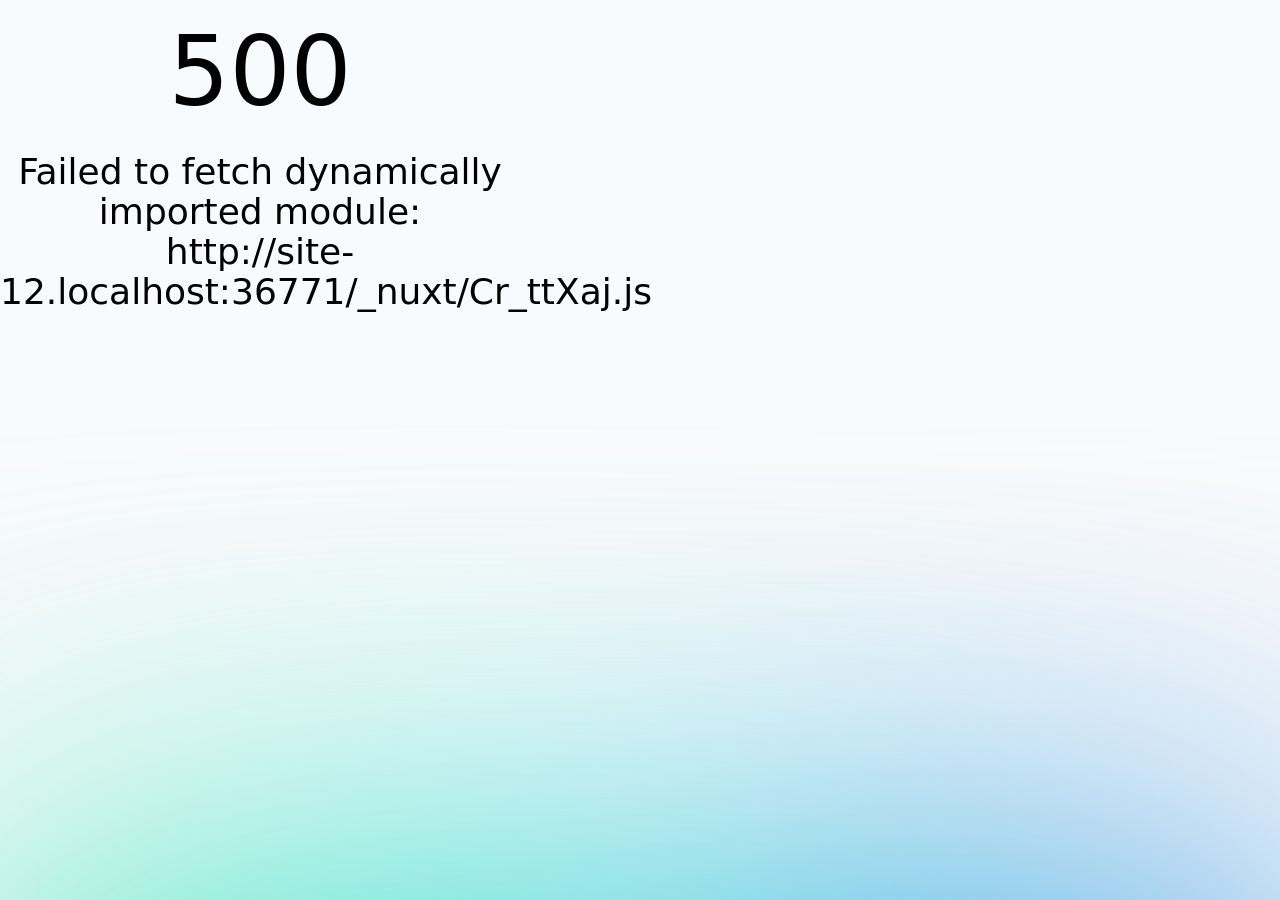
==== commit de6d7017: "Deploying to gh-pages from @ billao/nuxt-studio@db8522993962d6f1eadd89fd75e34729b2620613 🚀" ====
--- a/about/index.html
+++ b/about/index.html
@@ -5,7 +5,7 @@
 <style>.icon[data-v-03727980]{display:inline-block;vertical-align:middle}</style>
 <style>body{--tw-bg-opacity:1;background-color:rgb(249 250 251/var(--tw-bg-opacity));--tw-text-opacity:1;color:rgb(0 0 0/var(--tw-text-opacity))}body:is(.dark *){--tw-bg-opacity:1;background-color:rgb(17 24 39/var(--tw-bg-opacity));--tw-text-opacity:1;color:rgb(255 255 255/var(--tw-text-opacity))}</style>
 <link rel="stylesheet" href="/_nuxt/entry.qiN7ja3k.css">
-<link rel="preload" as="fetch" crossorigin="anonymous" href="/about/_payload.json?8fa74fce-3882-439d-a187-fe2187235c29">
+<link rel="preload" as="fetch" crossorigin="anonymous" href="/about/_payload.json?032d7c10-3ed6-42fc-9b3d-144921a71c15">
 <link rel="modulepreload" as="script" crossorigin href="/_nuxt/BOr2YAiZ.js">
 <link rel="modulepreload" as="script" crossorigin href="/_nuxt/Cr_ttXaj.js">
 <link rel="modulepreload" as="script" crossorigin href="/_nuxt/NkDgUNi6.js">
@@ -30,5 +30,5 @@
 <meta name="description" content="This is a custom description for Content Wind about page.">
 <meta property="og:description" content="This is a custom description for Content Wind about page.">
 <meta property="og:image" content="https://fastly.picsum.photos/id/866/536/354.jpg?hmac=tGofDTV7tl2rprappPzKFiZ9vDh5MKj39oa2D--gqhA">
-<script type="module" src="/_nuxt/BOr2YAiZ.js" crossorigin></script><script>"use strict";(()=>{const a=window,e=document.documentElement,c=window.localStorage,d=["dark","light"],n=c&&c.getItem&&c.getItem("nuxt-color-mode")||"system";let l=n==="system"?f():n;const i=e.getAttribute("data-color-mode-forced");i&&(l=i),r(l),a["__NUXT_COLOR_MODE__"]={preference:n,value:l,getColorScheme:f,addColorScheme:r,removeColorScheme:u};function r(o){const t=""+o+"",s="";e.classList?e.classList.add(t):e.className+=" "+t,s&&e.setAttribute("data-"+s,o)}function u(o){const t=""+o+"",s="";e.classList?e.classList.remove(t):e.className=e.className.replace(new RegExp(t,"g"),""),s&&e.removeAttribute("data-"+s)}function m(o){return a.matchMedia("(prefers-color-scheme"+o+")")}function f(){if(a.matchMedia&&m("").media!=="not all"){for(const o of d)if(m(":"+o).matches)return o}return"light"}})();</script></head><body><div id="__nuxt"><div class="sm:pt-6 sm:pb-10"><!----><!----><!----><div class="nuxt-loading-indicator" style="position:fixed;top:0;right:0;left:0;pointer-events:none;width:auto;height:3px;opacity:0;background:repeating-linear-gradient(to right,#00dc82 0%,#34cdfe 50%,#0047e1 100%);background-size:Infinity% auto;transform:scaleX(0%);transform-origin:left;transition:transform 0.1s, height 0.4s, opacity 0.4s;z-index:999999;"></div><div class="flex justify-between max-w-2xl px-4 py-4 mx-auto sm:px-8"><div class="text-gray-700 dark:text-gray-200"><!--[--><a href="/" class="mr-6">Home</a><a aria-current="page" href="/about" class="font-bold router-link-exact-active mr-6">About</a><a href="/test" class="mr-6">Test page</a><a href="/hero" class="mr-6">I tested Components</a><!--]--></div><div class="space-x-3 transition text-gray-500"><a href="https://twitter.com/Atinux" title="Twitter" class="dark:text-gray-100 hover:text-gray-700 dark:hover:text-gray-300"><svg xmlns="http://www.w3.org/2000/svg" xmlns:xlink="http://www.w3.org/1999/xlink" aria-hidden="true" role="img" class="icon w-5 h-5" style="" width="1em" height="1em" viewBox="0 0 512 512" data-v-03727980><path fill="currentColor" d="M459.37 151.716c.325 4.548.325 9.097.325 13.645c0 138.72-105.583 298.558-298.558 298.558c-59.452 0-114.68-17.219-161.137-47.106c8.447.974 16.568 1.299 25.34 1.299c49.055 0 94.213-16.568 130.274-44.832c-46.132-.975-84.792-31.188-98.112-72.772c6.498.974 12.995 1.624 19.818 1.624c9.421 0 18.843-1.3 27.614-3.573c-48.081-9.747-84.143-51.98-84.143-102.985v-1.299c13.969 7.797 30.214 12.67 47.431 13.319c-28.264-18.843-46.781-51.005-46.781-87.391c0-19.492 5.197-37.36 14.294-52.954c51.655 63.675 129.3 105.258 216.365 109.807c-1.624-7.797-2.599-15.918-2.599-24.04c0-57.828 46.782-104.934 104.934-104.934c30.213 0 57.502 12.67 76.67 33.137c23.715-4.548 46.456-13.32 66.599-25.34c-7.798 24.366-24.366 44.833-46.132 57.827c21.117-2.273 41.584-8.122 60.426-16.243c-14.292 20.791-32.161 39.308-52.628 54.253"/></svg></a><a href="https://github.com/Atinux/content-wind" title="GitHub" class="dark:text-gray-100 hover:text-gray-700 dark:hover:text-gray-300"><svg xmlns="http://www.w3.org/2000/svg" xmlns:xlink="http://www.w3.org/1999/xlink" aria-hidden="true" role="img" class="icon w-5 h-5" style="" width="1em" height="1em" viewBox="0 0 496 512" data-v-03727980><path fill="currentColor" d="M165.9 397.4c0 2-2.3 3.6-5.2 3.6c-3.3.3-5.6-1.3-5.6-3.6c0-2 2.3-3.6 5.2-3.6c3-.3 5.6 1.3 5.6 3.6m-31.1-4.5c-.7 2 1.3 4.3 4.3 4.9c2.6 1 5.6 0 6.2-2s-1.3-4.3-4.3-5.2c-2.6-.7-5.5.3-6.2 2.3m44.2-1.7c-2.9.7-4.9 2.6-4.6 4.9c.3 2 2.9 3.3 5.9 2.6c2.9-.7 4.9-2.6 4.6-4.6c-.3-1.9-3-3.2-5.9-2.9M244.8 8C106.1 8 0 113.3 0 252c0 110.9 69.8 205.8 169.5 239.2c12.8 2.3 17.3-5.6 17.3-12.1c0-6.2-.3-40.4-.3-61.4c0 0-70 15-84.7-29.8c0 0-11.4-29.1-27.8-36.6c0 0-22.9-15.7 1.6-15.4c0 0 24.9 2 38.6 25.8c21.9 38.6 58.6 27.5 72.9 20.9c2.3-16 8.8-27.1 16-33.7c-55.9-6.2-112.3-14.3-112.3-110.5c0-27.5 7.6-41.3 23.6-58.9c-2.6-6.5-11.1-33.3 2.6-67.9c20.9-6.5 69 27 69 27c20-5.6 41.5-8.5 62.8-8.5s42.8 2.9 62.8 8.5c0 0 48.1-33.6 69-27c13.7 34.7 5.2 61.4 2.6 67.9c16 17.7 25.8 31.5 25.8 58.9c0 96.5-58.9 104.2-114.8 110.5c9.2 7.9 17 22.9 17 46.4c0 33.7-.3 75.4-.3 83.6c0 6.5 4.6 14.4 17.3 12.1C428.2 457.8 496 362.9 496 252C496 113.3 383.5 8 244.8 8M97.2 352.9c-1.3 1-1 3.3.7 5.2c1.6 1.6 3.9 2.3 5.2 1c1.3-1 1-3.3-.7-5.2c-1.6-1.6-3.9-2.3-5.2-1m-10.8-8.1c-.7 1.3.3 2.9 2.3 3.9c1.6 1 3.6.7 4.3-.7c.7-1.3-.3-2.9-2.3-3.9c-2-.6-3.6-.3-4.3.7m32.4 35.6c-1.6 1.3-1 4.3 1.3 6.2c2.3 2.3 5.2 2.6 6.5 1c1.3-1.3.7-4.3-1.3-6.2c-2.2-2.3-5.2-2.6-6.5-1m-11.4-14.7c-1.6 1-1.6 3.6 0 5.9s4.3 3.3 5.6 2.3c1.6-1.3 1.6-3.9 0-6.2c-1.4-2.3-4-3.3-5.6-2"/></svg></a><a href="https://elk.zone/@atinux@webtoo.ls" title="Mastodon" class="dark:text-gray-100 hover:text-gray-700 dark:hover:text-gray-300"><svg xmlns="http://www.w3.org/2000/svg" xmlns:xlink="http://www.w3.org/1999/xlink" aria-hidden="true" role="img" class="icon w-5 h-5" style="" width="1em" height="1em" viewBox="0 0 448 512" data-v-03727980><path fill="currentColor" d="M433 179.11c0-97.2-63.71-125.7-63.71-125.7c-62.52-28.7-228.56-28.4-290.48 0c0 0-63.72 28.5-63.72 125.7c0 115.7-6.6 259.4 105.63 289.1c40.51 10.7 75.32 13 103.33 11.4c50.81-2.8 79.32-18.1 79.32-18.1l-1.7-36.9s-36.31 11.4-77.12 10.1c-40.41-1.4-83-4.4-89.63-54a102.5 102.5 0 0 1-.9-13.9c85.63 20.9 158.65 9.1 178.75 6.7c56.12-6.7 105-41.3 111.23-72.9c9.8-49.8 9-121.5 9-121.5m-75.12 125.2h-46.63v-114.2c0-49.7-64-51.6-64 6.9v62.5h-46.33V197c0-58.5-64-56.6-64-6.9v114.2H90.19c0-122.1-5.2-147.9 18.41-175c25.9-28.9 79.82-30.8 103.83 6.1l11.6 19.5l11.6-19.5c24.11-37.1 78.12-34.8 103.83-6.1c23.71 27.3 18.4 53 18.4 175z"/></svg></a><button aria-label="Color Mode" class="inline-block w-5 dark:text-gray-100 hover:text-gray-700 dark:hover:text-gray-300"><span>...</span></button></div></div><!--[--><div class="document-driven-page"><div class="py-10 m-auto bg-white sm:px-8 ring-1 ring-gray-200 dark:ring-gray-700 dark:bg-gray-800 sm:rounded"><main class="max-w-2xl px-4 mx-auto prose dark:prose-invert prose-pre:bg-gray-100 dark:prose-pre:bg-gray-900 hover:prose-a:text-primary-400 prose-a:font-normal prose-a:no-underline prose-a:border-dashed prose-a:border-b hover:prose-a:border-solid hover:prose-a:border-primary-400"><!--[--><div><h1 id="about"><!--[-->About<!--]--></h1><p><!--[-->This is the about page, with a custom description and image for SEO ✨<!--]--></p><p><!--[--><img src="https://fastly.picsum.photos/id/866/536/354.jpg?hmac=tGofDTV7tl2rprappPzKFiZ9vDh5MKj39oa2D--gqhA" alt="Content Wind"><!--]--></p></div><!--]--></main></div></div><!--]--></div></div><div id="teleports"></div><script type="application/json" data-nuxt-data="nuxt-app" data-ssr="true" id="__NUXT_DATA__" data-src="/about/_payload.json?8fa74fce-3882-439d-a187-fe2187235c29">[{"state":1,"once":91,"_errors":92,"serverRendered":5,"path":11,"prerenderedAt":94},["Reactive",2],{"$scolor-mode":3,"$sdd-pages":7,"$sdd-surrounds":53,"$sdd-globals":71,"$sdd-navigation":73,"$sicons":80},{"preference":4,"value":4,"unknown":5,"forced":6},"system",true,false,["ShallowRef",8],["ShallowReactive",9],{"/about":10},{"_path":11,"_dir":12,"_draft":6,"_partial":6,"_locale":12,"title":13,"description":14,"navigation":15,"layout":16,"head":17,"body":20,"_type":47,"_id":48,"_source":49,"_file":50,"_stem":51,"_extension":52},"/about","","About","This is the about page, with a custom description and image for SEO ✨",{"title":13},"full-width",{"description":18,"image":19},"This is a custom description for Content Wind about page.","https://fastly.picsum.photos/id/866/536/354.jpg?hmac=tGofDTV7tl2rprappPzKFiZ9vDh5MKj39oa2D--gqhA",{"type":21,"children":22,"toc":44},"root",[23,31,36],{"type":24,"tag":25,"props":26,"children":28},"element","h1",{"id":27},"about",[29],{"type":30,"value":13},"text",{"type":24,"tag":32,"props":33,"children":34},"p",{},[35],{"type":30,"value":14},{"type":24,"tag":32,"props":37,"children":38},{},[39],{"type":24,"tag":40,"props":41,"children":43},"img",{"alt":42,"src":19},"Content Wind",[],{"title":12,"searchDepth":45,"depth":45,"links":46},2,[],"markdown","content:2.about.md","content","2.about.md","2.about","md",["ShallowRef",54],["ShallowReactive",55],{"/about":56},[57,65],{"_path":58,"_dir":12,"_draft":6,"_partial":6,"_locale":12,"title":42,"description":59,"navigation":60,"_type":47,"_id":62,"_source":49,"_file":63,"_stem":64,"_extension":52},"/","A lightweight Nuxt theme to build a Markdown driven website, based on Nuxt Content, TailwindCSS and Iconify ✨",{"title":61},"Home","content:1.index.md","1.index.md","1.index",{"_path":66,"_dir":12,"_draft":6,"_partial":6,"_locale":12,"title":67,"description":12,"_type":47,"_id":68,"_source":49,"_file":69,"_stem":70,"_extension":52},"/test","Test page","content:3.test.md","3.test.md","3.test",["ShallowRef",72],{},[74,75,76,77],{"title":61,"_path":58},{"title":13,"_path":11,"layout":16},{"title":67,"_path":66},{"title":78,"_path":79},"I tested Components","/hero",{"fa-brands:twitter":81,"fa-brands:github":85,"fa-brands:mastodon":88},{"left":82,"top":82,"width":83,"height":83,"rotate":82,"vFlip":6,"hFlip":6,"body":84},0,512,"\u003Cpath fill=\"currentColor\" d=\"M459.37 151.716c.325 4.548.325 9.097.325 13.645c0 138.72-105.583 298.558-298.558 298.558c-59.452 0-114.68-17.219-161.137-47.106c8.447.974 16.568 1.299 25.34 1.299c49.055 0 94.213-16.568 130.274-44.832c-46.132-.975-84.792-31.188-98.112-72.772c6.498.974 12.995 1.624 19.818 1.624c9.421 0 18.843-1.3 27.614-3.573c-48.081-9.747-84.143-51.98-84.143-102.985v-1.299c13.969 7.797 30.214 12.67 47.431 13.319c-28.264-18.843-46.781-51.005-46.781-87.391c0-19.492 5.197-37.36 14.294-52.954c51.655 63.675 129.3 105.258 216.365 109.807c-1.624-7.797-2.599-15.918-2.599-24.04c0-57.828 46.782-104.934 104.934-104.934c30.213 0 57.502 12.67 76.67 33.137c23.715-4.548 46.456-13.32 66.599-25.34c-7.798 24.366-24.366 44.833-46.132 57.827c21.117-2.273 41.584-8.122 60.426-16.243c-14.292 20.791-32.161 39.308-52.628 54.253\"/>",{"left":82,"top":82,"width":86,"height":83,"rotate":82,"vFlip":6,"hFlip":6,"body":87},496,"\u003Cpath fill=\"currentColor\" d=\"M165.9 397.4c0 2-2.3 3.6-5.2 3.6c-3.3.3-5.6-1.3-5.6-3.6c0-2 2.3-3.6 5.2-3.6c3-.3 5.6 1.3 5.6 3.6m-31.1-4.5c-.7 2 1.3 4.3 4.3 4.9c2.6 1 5.6 0 6.2-2s-1.3-4.3-4.3-5.2c-2.6-.7-5.5.3-6.2 2.3m44.2-1.7c-2.9.7-4.9 2.6-4.6 4.9c.3 2 2.9 3.3 5.9 2.6c2.9-.7 4.9-2.6 4.6-4.6c-.3-1.9-3-3.2-5.9-2.9M244.8 8C106.1 8 0 113.3 0 252c0 110.9 69.8 205.8 169.5 239.2c12.8 2.3 17.3-5.6 17.3-12.1c0-6.2-.3-40.4-.3-61.4c0 0-70 15-84.7-29.8c0 0-11.4-29.1-27.8-36.6c0 0-22.9-15.7 1.6-15.4c0 0 24.9 2 38.6 25.8c21.9 38.6 58.6 27.5 72.9 20.9c2.3-16 8.8-27.1 16-33.7c-55.9-6.2-112.3-14.3-112.3-110.5c0-27.5 7.6-41.3 23.6-58.9c-2.6-6.5-11.1-33.3 2.6-67.9c20.9-6.5 69 27 69 27c20-5.6 41.5-8.5 62.8-8.5s42.8 2.9 62.8 8.5c0 0 48.1-33.6 69-27c13.7 34.7 5.2 61.4 2.6 67.9c16 17.7 25.8 31.5 25.8 58.9c0 96.5-58.9 104.2-114.8 110.5c9.2 7.9 17 22.9 17 46.4c0 33.7-.3 75.4-.3 83.6c0 6.5 4.6 14.4 17.3 12.1C428.2 457.8 496 362.9 496 252C496 113.3 383.5 8 244.8 8M97.2 352.9c-1.3 1-1 3.3.7 5.2c1.6 1.6 3.9 2.3 5.2 1c1.3-1 1-3.3-.7-5.2c-1.6-1.6-3.9-2.3-5.2-1m-10.8-8.1c-.7 1.3.3 2.9 2.3 3.9c1.6 1 3.6.7 4.3-.7c.7-1.3-.3-2.9-2.3-3.9c-2-.6-3.6-.3-4.3.7m32.4 35.6c-1.6 1.3-1 4.3 1.3 6.2c2.3 2.3 5.2 2.6 6.5 1c1.3-1.3.7-4.3-1.3-6.2c-2.2-2.3-5.2-2.6-6.5-1m-11.4-14.7c-1.6 1-1.6 3.6 0 5.9s4.3 3.3 5.6 2.3c1.6-1.3 1.6-3.9 0-6.2c-1.4-2.3-4-3.3-5.6-2\"/>",{"left":82,"top":82,"width":89,"height":83,"rotate":82,"vFlip":6,"hFlip":6,"body":90},448,"\u003Cpath fill=\"currentColor\" d=\"M433 179.11c0-97.2-63.71-125.7-63.71-125.7c-62.52-28.7-228.56-28.4-290.48 0c0 0-63.72 28.5-63.72 125.7c0 115.7-6.6 259.4 105.63 289.1c40.51 10.7 75.32 13 103.33 11.4c50.81-2.8 79.32-18.1 79.32-18.1l-1.7-36.9s-36.31 11.4-77.12 10.1c-40.41-1.4-83-4.4-89.63-54a102.5 102.5 0 0 1-.9-13.9c85.63 20.9 158.65 9.1 178.75 6.7c56.12-6.7 105-41.3 111.23-72.9c9.8-49.8 9-121.5 9-121.5m-75.12 125.2h-46.63v-114.2c0-49.7-64-51.6-64 6.9v62.5h-46.33V197c0-58.5-64-56.6-64-6.9v114.2H90.19c0-122.1-5.2-147.9 18.41-175c25.9-28.9 79.82-30.8 103.83 6.1l11.6 19.5l11.6-19.5c24.11-37.1 78.12-34.8 103.83-6.1c23.71 27.3 18.4 53 18.4 175z\"/>",["Set"],["ShallowReactive",93],{},1724818167653]</script>
-<script>window.__NUXT__={};window.__NUXT__.config={public:{studio:{apiURL:"https://api.nuxt.studio",iframeMessagingAllowedOrigins:""},mdc:{components:{prose:true,map:{p:"prose-p",a:"prose-a",blockquote:"prose-blockquote","code-inline":"prose-code-inline",code:"ProseCodeInline",em:"prose-em",h1:"prose-h1",h2:"prose-h2",h3:"prose-h3",h4:"prose-h4",h5:"prose-h5",h6:"prose-h6",hr:"prose-hr",img:"prose-img",ul:"prose-ul",ol:"prose-ol",li:"prose-li",strong:"prose-strong",table:"prose-table",thead:"prose-thead",tbody:"prose-tbody",td:"prose-td",th:"prose-th",tr:"prose-tr"}},headings:{anchorLinks:{h1:false,h2:true,h3:true,h4:true,h5:false,h6:false}}},content:{locales:[],defaultLocale:"",integrity:1724818147324,experimental:{stripQueryParameters:false,advanceQuery:false,clientDB:false},respectPathCase:false,api:{baseURL:"/api/_content"},navigation:{fields:["layout"]},tags:{p:"prose-p",a:"prose-a",blockquote:"prose-blockquote","code-inline":"prose-code-inline",code:"ProseCodeInline",em:"prose-em",h1:"prose-h1",h2:"prose-h2",h3:"prose-h3",h4:"prose-h4",h5:"prose-h5",h6:"prose-h6",hr:"prose-hr",img:"prose-img",ul:"prose-ul",ol:"prose-ol",li:"prose-li",strong:"prose-strong",table:"prose-table",thead:"prose-thead",tbody:"prose-tbody",td:"prose-td",th:"prose-th",tr:"prose-tr"},highlight:{theme:{dark:"github-dark",default:"github-light"},highlighter:"shiki",langs:["js","jsx","json","ts","tsx","vue","css","html","bash","md","mdc","yaml"]},wsUrl:"",documentDriven:{page:true,navigation:true,surround:true,globals:{},layoutFallbacks:["theme"],injectPage:true},host:"",trailingSlash:false,search:"",contentHead:true,anchorLinks:{depth:4,exclude:[1]}}},app:{baseURL:"/",buildId:"8fa74fce-3882-439d-a187-fe2187235c29",buildAssetsDir:"/_nuxt/",cdnURL:""}}</script></body></html>+<script type="module" src="/_nuxt/BOr2YAiZ.js" crossorigin></script><script>"use strict";(()=>{const a=window,e=document.documentElement,c=window.localStorage,d=["dark","light"],n=c&&c.getItem&&c.getItem("nuxt-color-mode")||"system";let l=n==="system"?f():n;const i=e.getAttribute("data-color-mode-forced");i&&(l=i),r(l),a["__NUXT_COLOR_MODE__"]={preference:n,value:l,getColorScheme:f,addColorScheme:r,removeColorScheme:u};function r(o){const t=""+o+"",s="";e.classList?e.classList.add(t):e.className+=" "+t,s&&e.setAttribute("data-"+s,o)}function u(o){const t=""+o+"",s="";e.classList?e.classList.remove(t):e.className=e.className.replace(new RegExp(t,"g"),""),s&&e.removeAttribute("data-"+s)}function m(o){return a.matchMedia("(prefers-color-scheme"+o+")")}function f(){if(a.matchMedia&&m("").media!=="not all"){for(const o of d)if(m(":"+o).matches)return o}return"light"}})();</script></head><body><div id="__nuxt"><div class="sm:pt-6 sm:pb-10"><!----><!----><!----><div class="nuxt-loading-indicator" style="position:fixed;top:0;right:0;left:0;pointer-events:none;width:auto;height:3px;opacity:0;background:repeating-linear-gradient(to right,#00dc82 0%,#34cdfe 50%,#0047e1 100%);background-size:Infinity% auto;transform:scaleX(0%);transform-origin:left;transition:transform 0.1s, height 0.4s, opacity 0.4s;z-index:999999;"></div><div class="flex justify-between max-w-2xl px-4 py-4 mx-auto sm:px-8"><div class="text-gray-700 dark:text-gray-200"><!--[--><a href="/" class="mr-6">Home</a><a aria-current="page" href="/about" class="font-bold router-link-exact-active mr-6">About</a><a href="/test" class="mr-6">Test page</a><a href="/hero" class="mr-6">I tested Components</a><!--]--></div><div class="space-x-3 transition text-gray-500"><a href="https://twitter.com/Atinux" title="Twitter" class="dark:text-gray-100 hover:text-gray-700 dark:hover:text-gray-300"><svg xmlns="http://www.w3.org/2000/svg" xmlns:xlink="http://www.w3.org/1999/xlink" aria-hidden="true" role="img" class="icon w-5 h-5" style="" width="1em" height="1em" viewBox="0 0 512 512" data-v-03727980><path fill="currentColor" d="M459.37 151.716c.325 4.548.325 9.097.325 13.645c0 138.72-105.583 298.558-298.558 298.558c-59.452 0-114.68-17.219-161.137-47.106c8.447.974 16.568 1.299 25.34 1.299c49.055 0 94.213-16.568 130.274-44.832c-46.132-.975-84.792-31.188-98.112-72.772c6.498.974 12.995 1.624 19.818 1.624c9.421 0 18.843-1.3 27.614-3.573c-48.081-9.747-84.143-51.98-84.143-102.985v-1.299c13.969 7.797 30.214 12.67 47.431 13.319c-28.264-18.843-46.781-51.005-46.781-87.391c0-19.492 5.197-37.36 14.294-52.954c51.655 63.675 129.3 105.258 216.365 109.807c-1.624-7.797-2.599-15.918-2.599-24.04c0-57.828 46.782-104.934 104.934-104.934c30.213 0 57.502 12.67 76.67 33.137c23.715-4.548 46.456-13.32 66.599-25.34c-7.798 24.366-24.366 44.833-46.132 57.827c21.117-2.273 41.584-8.122 60.426-16.243c-14.292 20.791-32.161 39.308-52.628 54.253"/></svg></a><a href="https://github.com/Atinux/content-wind" title="GitHub" class="dark:text-gray-100 hover:text-gray-700 dark:hover:text-gray-300"><svg xmlns="http://www.w3.org/2000/svg" xmlns:xlink="http://www.w3.org/1999/xlink" aria-hidden="true" role="img" class="icon w-5 h-5" style="" width="1em" height="1em" viewBox="0 0 496 512" data-v-03727980><path fill="currentColor" d="M165.9 397.4c0 2-2.3 3.6-5.2 3.6c-3.3.3-5.6-1.3-5.6-3.6c0-2 2.3-3.6 5.2-3.6c3-.3 5.6 1.3 5.6 3.6m-31.1-4.5c-.7 2 1.3 4.3 4.3 4.9c2.6 1 5.6 0 6.2-2s-1.3-4.3-4.3-5.2c-2.6-.7-5.5.3-6.2 2.3m44.2-1.7c-2.9.7-4.9 2.6-4.6 4.9c.3 2 2.9 3.3 5.9 2.6c2.9-.7 4.9-2.6 4.6-4.6c-.3-1.9-3-3.2-5.9-2.9M244.8 8C106.1 8 0 113.3 0 252c0 110.9 69.8 205.8 169.5 239.2c12.8 2.3 17.3-5.6 17.3-12.1c0-6.2-.3-40.4-.3-61.4c0 0-70 15-84.7-29.8c0 0-11.4-29.1-27.8-36.6c0 0-22.9-15.7 1.6-15.4c0 0 24.9 2 38.6 25.8c21.9 38.6 58.6 27.5 72.9 20.9c2.3-16 8.8-27.1 16-33.7c-55.9-6.2-112.3-14.3-112.3-110.5c0-27.5 7.6-41.3 23.6-58.9c-2.6-6.5-11.1-33.3 2.6-67.9c20.9-6.5 69 27 69 27c20-5.6 41.5-8.5 62.8-8.5s42.8 2.9 62.8 8.5c0 0 48.1-33.6 69-27c13.7 34.7 5.2 61.4 2.6 67.9c16 17.7 25.8 31.5 25.8 58.9c0 96.5-58.9 104.2-114.8 110.5c9.2 7.9 17 22.9 17 46.4c0 33.7-.3 75.4-.3 83.6c0 6.5 4.6 14.4 17.3 12.1C428.2 457.8 496 362.9 496 252C496 113.3 383.5 8 244.8 8M97.2 352.9c-1.3 1-1 3.3.7 5.2c1.6 1.6 3.9 2.3 5.2 1c1.3-1 1-3.3-.7-5.2c-1.6-1.6-3.9-2.3-5.2-1m-10.8-8.1c-.7 1.3.3 2.9 2.3 3.9c1.6 1 3.6.7 4.3-.7c.7-1.3-.3-2.9-2.3-3.9c-2-.6-3.6-.3-4.3.7m32.4 35.6c-1.6 1.3-1 4.3 1.3 6.2c2.3 2.3 5.2 2.6 6.5 1c1.3-1.3.7-4.3-1.3-6.2c-2.2-2.3-5.2-2.6-6.5-1m-11.4-14.7c-1.6 1-1.6 3.6 0 5.9s4.3 3.3 5.6 2.3c1.6-1.3 1.6-3.9 0-6.2c-1.4-2.3-4-3.3-5.6-2"/></svg></a><a href="https://elk.zone/@atinux@webtoo.ls" title="Mastodon" class="dark:text-gray-100 hover:text-gray-700 dark:hover:text-gray-300"><svg xmlns="http://www.w3.org/2000/svg" xmlns:xlink="http://www.w3.org/1999/xlink" aria-hidden="true" role="img" class="icon w-5 h-5" style="" width="1em" height="1em" viewBox="0 0 448 512" data-v-03727980><path fill="currentColor" d="M433 179.11c0-97.2-63.71-125.7-63.71-125.7c-62.52-28.7-228.56-28.4-290.48 0c0 0-63.72 28.5-63.72 125.7c0 115.7-6.6 259.4 105.63 289.1c40.51 10.7 75.32 13 103.33 11.4c50.81-2.8 79.32-18.1 79.32-18.1l-1.7-36.9s-36.31 11.4-77.12 10.1c-40.41-1.4-83-4.4-89.63-54a102.5 102.5 0 0 1-.9-13.9c85.63 20.9 158.65 9.1 178.75 6.7c56.12-6.7 105-41.3 111.23-72.9c9.8-49.8 9-121.5 9-121.5m-75.12 125.2h-46.63v-114.2c0-49.7-64-51.6-64 6.9v62.5h-46.33V197c0-58.5-64-56.6-64-6.9v114.2H90.19c0-122.1-5.2-147.9 18.41-175c25.9-28.9 79.82-30.8 103.83 6.1l11.6 19.5l11.6-19.5c24.11-37.1 78.12-34.8 103.83-6.1c23.71 27.3 18.4 53 18.4 175z"/></svg></a><button aria-label="Color Mode" class="inline-block w-5 dark:text-gray-100 hover:text-gray-700 dark:hover:text-gray-300"><span>...</span></button></div></div><!--[--><div class="document-driven-page"><div class="py-10 m-auto bg-white sm:px-8 ring-1 ring-gray-200 dark:ring-gray-700 dark:bg-gray-800 sm:rounded"><main class="max-w-2xl px-4 mx-auto prose dark:prose-invert prose-pre:bg-gray-100 dark:prose-pre:bg-gray-900 hover:prose-a:text-primary-400 prose-a:font-normal prose-a:no-underline prose-a:border-dashed prose-a:border-b hover:prose-a:border-solid hover:prose-a:border-primary-400"><!--[--><div><h1 id="about"><!--[-->About<!--]--></h1><p><!--[-->This is the about page, with a custom description and image for SEO ✨<!--]--></p><p><!--[--><img src="https://fastly.picsum.photos/id/866/536/354.jpg?hmac=tGofDTV7tl2rprappPzKFiZ9vDh5MKj39oa2D--gqhA" alt="Content Wind"><!--]--></p></div><!--]--></main></div></div><!--]--></div></div><div id="teleports"></div><script type="application/json" data-nuxt-data="nuxt-app" data-ssr="true" id="__NUXT_DATA__" data-src="/about/_payload.json?032d7c10-3ed6-42fc-9b3d-144921a71c15">[{"state":1,"once":91,"_errors":92,"serverRendered":5,"path":11,"prerenderedAt":94},["Reactive",2],{"$scolor-mode":3,"$sdd-pages":7,"$sdd-surrounds":53,"$sdd-globals":71,"$sdd-navigation":73,"$sicons":80},{"preference":4,"value":4,"unknown":5,"forced":6},"system",true,false,["ShallowRef",8],["ShallowReactive",9],{"/about":10},{"_path":11,"_dir":12,"_draft":6,"_partial":6,"_locale":12,"title":13,"description":14,"navigation":15,"layout":16,"head":17,"body":20,"_type":47,"_id":48,"_source":49,"_file":50,"_stem":51,"_extension":52},"/about","","About","This is the about page, with a custom description and image for SEO ✨",{"title":13},"full-width",{"description":18,"image":19},"This is a custom description for Content Wind about page.","https://fastly.picsum.photos/id/866/536/354.jpg?hmac=tGofDTV7tl2rprappPzKFiZ9vDh5MKj39oa2D--gqhA",{"type":21,"children":22,"toc":44},"root",[23,31,36],{"type":24,"tag":25,"props":26,"children":28},"element","h1",{"id":27},"about",[29],{"type":30,"value":13},"text",{"type":24,"tag":32,"props":33,"children":34},"p",{},[35],{"type":30,"value":14},{"type":24,"tag":32,"props":37,"children":38},{},[39],{"type":24,"tag":40,"props":41,"children":43},"img",{"alt":42,"src":19},"Content Wind",[],{"title":12,"searchDepth":45,"depth":45,"links":46},2,[],"markdown","content:2.about.md","content","2.about.md","2.about","md",["ShallowRef",54],["ShallowReactive",55],{"/about":56},[57,65],{"_path":58,"_dir":12,"_draft":6,"_partial":6,"_locale":12,"title":42,"description":59,"navigation":60,"_type":47,"_id":62,"_source":49,"_file":63,"_stem":64,"_extension":52},"/","A lightweight Nuxt theme to build a Markdown driven website, based on Nuxt Content, TailwindCSS and Iconify ✨",{"title":61},"Home","content:1.index.md","1.index.md","1.index",{"_path":66,"_dir":12,"_draft":6,"_partial":6,"_locale":12,"title":67,"description":12,"_type":47,"_id":68,"_source":49,"_file":69,"_stem":70,"_extension":52},"/test","Test page","content:3.test.md","3.test.md","3.test",["ShallowRef",72],{},[74,75,76,77],{"title":61,"_path":58},{"title":13,"_path":11,"layout":16},{"title":67,"_path":66},{"title":78,"_path":79},"I tested Components","/hero",{"fa-brands:twitter":81,"fa-brands:github":85,"fa-brands:mastodon":88},{"left":82,"top":82,"width":83,"height":83,"rotate":82,"vFlip":6,"hFlip":6,"body":84},0,512,"\u003Cpath fill=\"currentColor\" d=\"M459.37 151.716c.325 4.548.325 9.097.325 13.645c0 138.72-105.583 298.558-298.558 298.558c-59.452 0-114.68-17.219-161.137-47.106c8.447.974 16.568 1.299 25.34 1.299c49.055 0 94.213-16.568 130.274-44.832c-46.132-.975-84.792-31.188-98.112-72.772c6.498.974 12.995 1.624 19.818 1.624c9.421 0 18.843-1.3 27.614-3.573c-48.081-9.747-84.143-51.98-84.143-102.985v-1.299c13.969 7.797 30.214 12.67 47.431 13.319c-28.264-18.843-46.781-51.005-46.781-87.391c0-19.492 5.197-37.36 14.294-52.954c51.655 63.675 129.3 105.258 216.365 109.807c-1.624-7.797-2.599-15.918-2.599-24.04c0-57.828 46.782-104.934 104.934-104.934c30.213 0 57.502 12.67 76.67 33.137c23.715-4.548 46.456-13.32 66.599-25.34c-7.798 24.366-24.366 44.833-46.132 57.827c21.117-2.273 41.584-8.122 60.426-16.243c-14.292 20.791-32.161 39.308-52.628 54.253\"/>",{"left":82,"top":82,"width":86,"height":83,"rotate":82,"vFlip":6,"hFlip":6,"body":87},496,"\u003Cpath fill=\"currentColor\" d=\"M165.9 397.4c0 2-2.3 3.6-5.2 3.6c-3.3.3-5.6-1.3-5.6-3.6c0-2 2.3-3.6 5.2-3.6c3-.3 5.6 1.3 5.6 3.6m-31.1-4.5c-.7 2 1.3 4.3 4.3 4.9c2.6 1 5.6 0 6.2-2s-1.3-4.3-4.3-5.2c-2.6-.7-5.5.3-6.2 2.3m44.2-1.7c-2.9.7-4.9 2.6-4.6 4.9c.3 2 2.9 3.3 5.9 2.6c2.9-.7 4.9-2.6 4.6-4.6c-.3-1.9-3-3.2-5.9-2.9M244.8 8C106.1 8 0 113.3 0 252c0 110.9 69.8 205.8 169.5 239.2c12.8 2.3 17.3-5.6 17.3-12.1c0-6.2-.3-40.4-.3-61.4c0 0-70 15-84.7-29.8c0 0-11.4-29.1-27.8-36.6c0 0-22.9-15.7 1.6-15.4c0 0 24.9 2 38.6 25.8c21.9 38.6 58.6 27.5 72.9 20.9c2.3-16 8.8-27.1 16-33.7c-55.9-6.2-112.3-14.3-112.3-110.5c0-27.5 7.6-41.3 23.6-58.9c-2.6-6.5-11.1-33.3 2.6-67.9c20.9-6.5 69 27 69 27c20-5.6 41.5-8.5 62.8-8.5s42.8 2.9 62.8 8.5c0 0 48.1-33.6 69-27c13.7 34.7 5.2 61.4 2.6 67.9c16 17.7 25.8 31.5 25.8 58.9c0 96.5-58.9 104.2-114.8 110.5c9.2 7.9 17 22.9 17 46.4c0 33.7-.3 75.4-.3 83.6c0 6.5 4.6 14.4 17.3 12.1C428.2 457.8 496 362.9 496 252C496 113.3 383.5 8 244.8 8M97.2 352.9c-1.3 1-1 3.3.7 5.2c1.6 1.6 3.9 2.3 5.2 1c1.3-1 1-3.3-.7-5.2c-1.6-1.6-3.9-2.3-5.2-1m-10.8-8.1c-.7 1.3.3 2.9 2.3 3.9c1.6 1 3.6.7 4.3-.7c.7-1.3-.3-2.9-2.3-3.9c-2-.6-3.6-.3-4.3.7m32.4 35.6c-1.6 1.3-1 4.3 1.3 6.2c2.3 2.3 5.2 2.6 6.5 1c1.3-1.3.7-4.3-1.3-6.2c-2.2-2.3-5.2-2.6-6.5-1m-11.4-14.7c-1.6 1-1.6 3.6 0 5.9s4.3 3.3 5.6 2.3c1.6-1.3 1.6-3.9 0-6.2c-1.4-2.3-4-3.3-5.6-2\"/>",{"left":82,"top":82,"width":89,"height":83,"rotate":82,"vFlip":6,"hFlip":6,"body":90},448,"\u003Cpath fill=\"currentColor\" d=\"M433 179.11c0-97.2-63.71-125.7-63.71-125.7c-62.52-28.7-228.56-28.4-290.48 0c0 0-63.72 28.5-63.72 125.7c0 115.7-6.6 259.4 105.63 289.1c40.51 10.7 75.32 13 103.33 11.4c50.81-2.8 79.32-18.1 79.32-18.1l-1.7-36.9s-36.31 11.4-77.12 10.1c-40.41-1.4-83-4.4-89.63-54a102.5 102.5 0 0 1-.9-13.9c85.63 20.9 158.65 9.1 178.75 6.7c56.12-6.7 105-41.3 111.23-72.9c9.8-49.8 9-121.5 9-121.5m-75.12 125.2h-46.63v-114.2c0-49.7-64-51.6-64 6.9v62.5h-46.33V197c0-58.5-64-56.6-64-6.9v114.2H90.19c0-122.1-5.2-147.9 18.41-175c25.9-28.9 79.82-30.8 103.83 6.1l11.6 19.5l11.6-19.5c24.11-37.1 78.12-34.8 103.83-6.1c23.71 27.3 18.4 53 18.4 175z\"/>",["Set"],["ShallowReactive",93],{},1724853271996]</script>
+<script>window.__NUXT__={};window.__NUXT__.config={public:{studio:{apiURL:"https://api.nuxt.studio",iframeMessagingAllowedOrigins:""},mdc:{components:{prose:true,map:{p:"prose-p",a:"prose-a",blockquote:"prose-blockquote","code-inline":"prose-code-inline",code:"ProseCodeInline",em:"prose-em",h1:"prose-h1",h2:"prose-h2",h3:"prose-h3",h4:"prose-h4",h5:"prose-h5",h6:"prose-h6",hr:"prose-hr",img:"prose-img",ul:"prose-ul",ol:"prose-ol",li:"prose-li",strong:"prose-strong",table:"prose-table",thead:"prose-thead",tbody:"prose-tbody",td:"prose-td",th:"prose-th",tr:"prose-tr"}},headings:{anchorLinks:{h1:false,h2:true,h3:true,h4:true,h5:false,h6:false}}},content:{locales:[],defaultLocale:"",integrity:1724853251064,experimental:{stripQueryParameters:false,advanceQuery:false,clientDB:false},respectPathCase:false,api:{baseURL:"/api/_content"},navigation:{fields:["layout"]},tags:{p:"prose-p",a:"prose-a",blockquote:"prose-blockquote","code-inline":"prose-code-inline",code:"ProseCodeInline",em:"prose-em",h1:"prose-h1",h2:"prose-h2",h3:"prose-h3",h4:"prose-h4",h5:"prose-h5",h6:"prose-h6",hr:"prose-hr",img:"prose-img",ul:"prose-ul",ol:"prose-ol",li:"prose-li",strong:"prose-strong",table:"prose-table",thead:"prose-thead",tbody:"prose-tbody",td:"prose-td",th:"prose-th",tr:"prose-tr"},highlight:{theme:{dark:"github-dark",default:"github-light"},highlighter:"shiki",langs:["js","jsx","json","ts","tsx","vue","css","html","bash","md","mdc","yaml"]},wsUrl:"",documentDriven:{page:true,navigation:true,surround:true,globals:{},layoutFallbacks:["theme"],injectPage:true},host:"",trailingSlash:false,search:"",contentHead:true,anchorLinks:{depth:4,exclude:[1]}}},app:{baseURL:"/",buildId:"032d7c10-3ed6-42fc-9b3d-144921a71c15",buildAssetsDir:"/_nuxt/",cdnURL:""}}</script></body></html>
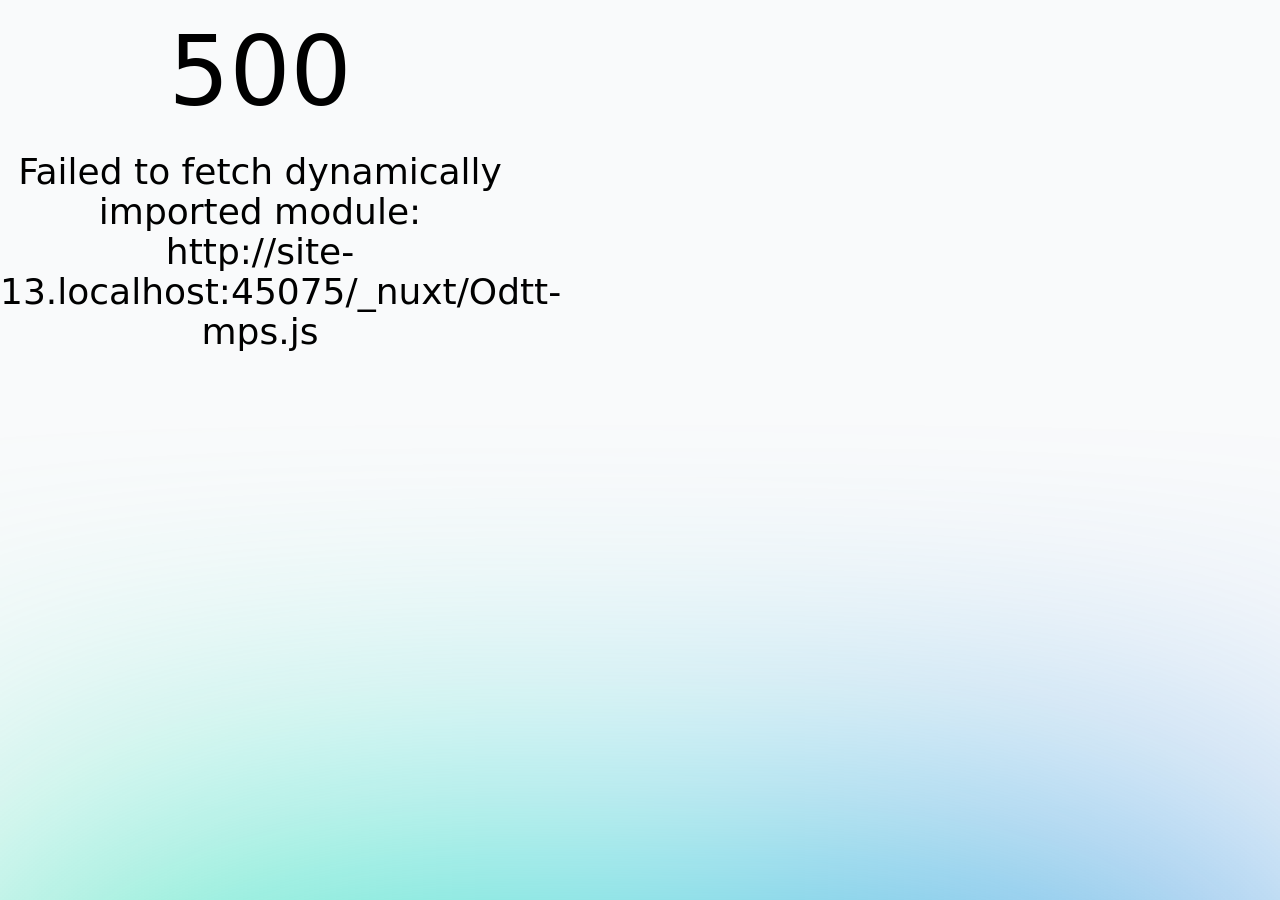
==== commit 1cc71abd: "Deploying to gh-pages from @ billao/nuxt-studio@59d86bb8a1cd0b8a49c1cb443473c5c64a3a4f2f 🚀" ====
--- a/about/index.html
+++ b/about/index.html
@@ -1,34 +1,34 @@
 <!DOCTYPE html><html  lang="en" data-capo=""><head><meta charset="utf-8">
 <meta name="viewport" content="width=device-width, initial-scale=1">
 <title>About</title>
-<style>/*! tailwindcss v3.4.10 | MIT License | https://tailwindcss.com*/*,:after,:before{border:0 solid #e5e7eb;box-sizing:border-box}:after,:before{--tw-content:""}:host,html{line-height:1.5;-webkit-text-size-adjust:100%;font-family:ui-sans-serif,system-ui,sans-serif,Apple Color Emoji,Segoe UI Emoji,Segoe UI Symbol,Noto Color Emoji;font-feature-settings:normal;font-variation-settings:normal;tab-size:4;-webkit-tap-highlight-color:transparent}body{line-height:inherit;margin:0}hr{border-top-width:1px;color:inherit;height:0}abbr:where([title]){-webkit-text-decoration:underline dotted;text-decoration:underline dotted}h1,h2,h3,h4,h5,h6{font-size:inherit;font-weight:inherit}a{color:inherit;text-decoration:inherit}b,strong{font-weight:bolder}code,kbd,pre,samp{font-family:ui-monospace,SFMono-Regular,Menlo,Monaco,Consolas,Liberation Mono,Courier New,monospace;font-feature-settings:normal;font-size:1em;font-variation-settings:normal}small{font-size:80%}sub,sup{font-size:75%;line-height:0;position:relative;vertical-align:initial}sub{bottom:-.25em}sup{top:-.5em}table{border-collapse:collapse;border-color:inherit;text-indent:0}button,input,optgroup,select,textarea{color:inherit;font-family:inherit;font-feature-settings:inherit;font-size:100%;font-variation-settings:inherit;font-weight:inherit;letter-spacing:inherit;line-height:inherit;margin:0;padding:0}button,select{text-transform:none}button,input:where([type=button]),input:where([type=reset]),input:where([type=submit]){-webkit-appearance:button;background-color:initial;background-image:none}:-moz-focusring{outline:auto}:-moz-ui-invalid{box-shadow:none}progress{vertical-align:initial}::-webkit-inner-spin-button,::-webkit-outer-spin-button{height:auto}[type=search]{-webkit-appearance:textfield;outline-offset:-2px}::-webkit-search-decoration{-webkit-appearance:none}::-webkit-file-upload-button{-webkit-appearance:button;font:inherit}summary{display:list-item}blockquote,dd,dl,figure,h1,h2,h3,h4,h5,h6,hr,p,pre{margin:0}fieldset{margin:0}fieldset,legend{padding:0}menu,ol,ul{list-style:none;margin:0;padding:0}dialog{padding:0}textarea{resize:vertical}input::placeholder,textarea::placeholder{color:#9ca3af;opacity:1}[role=button],button{cursor:pointer}:disabled{cursor:default}audio,canvas,embed,iframe,img,object,svg,video{display:block;vertical-align:middle}img,video{height:auto;max-width:100%}[hidden]{display:none}*,::backdrop,:after,:before{--tw-border-spacing-x:0;--tw-border-spacing-y:0;--tw-translate-x:0;--tw-translate-y:0;--tw-rotate:0;--tw-skew-x:0;--tw-skew-y:0;--tw-scale-x:1;--tw-scale-y:1;--tw-pan-x: ;--tw-pan-y: ;--tw-pinch-zoom: ;--tw-scroll-snap-strictness:proximity;--tw-gradient-from-position: ;--tw-gradient-via-position: ;--tw-gradient-to-position: ;--tw-ordinal: ;--tw-slashed-zero: ;--tw-numeric-figure: ;--tw-numeric-spacing: ;--tw-numeric-fraction: ;--tw-ring-inset: ;--tw-ring-offset-width:0px;--tw-ring-offset-color:#fff;--tw-ring-color:#3b82f680;--tw-ring-offset-shadow:0 0 #0000;--tw-ring-shadow:0 0 #0000;--tw-shadow:0 0 #0000;--tw-shadow-colored:0 0 #0000;--tw-blur: ;--tw-brightness: ;--tw-contrast: ;--tw-grayscale: ;--tw-hue-rotate: ;--tw-invert: ;--tw-saturate: ;--tw-sepia: ;--tw-drop-shadow: ;--tw-backdrop-blur: ;--tw-backdrop-brightness: ;--tw-backdrop-contrast: ;--tw-backdrop-grayscale: ;--tw-backdrop-hue-rotate: ;--tw-backdrop-invert: ;--tw-backdrop-opacity: ;--tw-backdrop-saturate: ;--tw-backdrop-sepia: ;--tw-contain-size: ;--tw-contain-layout: ;--tw-contain-paint: ;--tw-contain-style: }.prose{color:var(--tw-prose-body);max-width:65ch}.prose :where(p):not(:where([class~=not-prose],[class~=not-prose] *)){margin-bottom:1.25em;margin-top:1.25em}.prose :where([class~=lead]):not(:where([class~=not-prose],[class~=not-prose] *)){color:var(--tw-prose-lead);font-size:1.25em;line-height:1.6;margin-bottom:1.2em;margin-top:1.2em}.prose :where(a):not(:where([class~=not-prose],[class~=not-prose] *)){color:var(--tw-prose-links);font-weight:500;text-decoration:underline}.prose :where(strong):not(:where([class~=not-prose],[class~=not-prose] *)){color:var(--tw-prose-bold);font-weight:600}.prose :where(a strong):not(:where([class~=not-prose],[class~=not-prose] *)){color:inherit}.prose :where(blockquote strong):not(:where([class~=not-prose],[class~=not-prose] *)){color:inherit}.prose :where(thead th strong):not(:where([class~=not-prose],[class~=not-prose] *)){color:inherit}.prose :where(ol):not(:where([class~=not-prose],[class~=not-prose] *)){list-style-type:decimal;margin-bottom:1.25em;margin-top:1.25em;padding-inline-start:1.625em}.prose :where(ol[type=A]):not(:where([class~=not-prose],[class~=not-prose] *)){list-style-type:upper-alpha}.prose :where(ol[type=a]):not(:where([class~=not-prose],[class~=not-prose] *)){list-style-type:lower-alpha}.prose :where(ol[type=A s]):not(:where([class~=not-prose],[class~=not-prose] *)){list-style-type:upper-alpha}.prose :where(ol[type=a s]):not(:where([class~=not-prose],[class~=not-prose] *)){list-style-type:lower-alpha}.prose :where(ol[type=I]):not(:where([class~=not-prose],[class~=not-prose] *)){list-style-type:upper-roman}.prose :where(ol[type=i]):not(:where([class~=not-prose],[class~=not-prose] *)){list-style-type:lower-roman}.prose :where(ol[type=I s]):not(:where([class~=not-prose],[class~=not-prose] *)){list-style-type:upper-roman}.prose :where(ol[type=i s]):not(:where([class~=not-prose],[class~=not-prose] *)){list-style-type:lower-roman}.prose :where(ol[type="1"]):not(:where([class~=not-prose],[class~=not-prose] *)){list-style-type:decimal}.prose :where(ul):not(:where([class~=not-prose],[class~=not-prose] *)){list-style-type:disc;margin-bottom:1.25em;margin-top:1.25em;padding-inline-start:1.625em}.prose :where(ol>li):not(:where([class~=not-prose],[class~=not-prose] *))::marker{color:var(--tw-prose-counters);font-weight:400}.prose :where(ul>li):not(:where([class~=not-prose],[class~=not-prose] *))::marker{color:var(--tw-prose-bullets)}.prose :where(dt):not(:where([class~=not-prose],[class~=not-prose] *)){color:var(--tw-prose-headings);font-weight:600;margin-top:1.25em}.prose :where(hr):not(:where([class~=not-prose],[class~=not-prose] *)){border-color:var(--tw-prose-hr);border-top-width:1px;margin-bottom:3em;margin-top:3em}.prose :where(blockquote):not(:where([class~=not-prose],[class~=not-prose] *)){border-inline-start-color:var(--tw-prose-quote-borders);border-inline-start-width:.25rem;color:var(--tw-prose-quotes);font-style:italic;font-weight:500;margin-bottom:1.6em;margin-top:1.6em;padding-inline-start:1em;quotes:"\201C""\201D""\2018""\2019"}.prose :where(blockquote p:first-of-type):not(:where([class~=not-prose],[class~=not-prose] *)):before{content:open-quote}.prose :where(blockquote p:last-of-type):not(:where([class~=not-prose],[class~=not-prose] *)):after{content:close-quote}.prose :where(h1):not(:where([class~=not-prose],[class~=not-prose] *)){color:var(--tw-prose-headings);font-size:2.25em;font-weight:800;line-height:1.1111111;margin-bottom:.8888889em;margin-top:0}.prose :where(h1 strong):not(:where([class~=not-prose],[class~=not-prose] *)){color:inherit;font-weight:900}.prose :where(h2):not(:where([class~=not-prose],[class~=not-prose] *)){color:var(--tw-prose-headings);font-size:1.5em;font-weight:700;line-height:1.3333333;margin-bottom:1em;margin-top:2em}.prose :where(h2 strong):not(:where([class~=not-prose],[class~=not-prose] *)){color:inherit;font-weight:800}.prose :where(h3):not(:where([class~=not-prose],[class~=not-prose] *)){color:var(--tw-prose-headings);font-size:1.25em;font-weight:600;line-height:1.6;margin-bottom:.6em;margin-top:1.6em}.prose :where(h3 strong):not(:where([class~=not-prose],[class~=not-prose] *)){color:inherit;font-weight:700}.prose :where(h4):not(:where([class~=not-prose],[class~=not-prose] *)){color:var(--tw-prose-headings);font-weight:600;line-height:1.5;margin-bottom:.5em;margin-top:1.5em}.prose :where(h4 strong):not(:where([class~=not-prose],[class~=not-prose] *)){color:inherit;font-weight:700}.prose :where(img):not(:where([class~=not-prose],[class~=not-prose] *)){margin-bottom:2em;margin-top:2em}.prose :where(picture):not(:where([class~=not-prose],[class~=not-prose] *)){display:block;margin-bottom:2em;margin-top:2em}.prose :where(video):not(:where([class~=not-prose],[class~=not-prose] *)){margin-bottom:2em;margin-top:2em}.prose :where(kbd):not(:where([class~=not-prose],[class~=not-prose] *)){border-radius:.3125rem;box-shadow:0 0 0 1px rgb(var(--tw-prose-kbd-shadows)/10%),0 3px 0 rgb(var(--tw-prose-kbd-shadows)/10%);color:var(--tw-prose-kbd);font-family:inherit;font-size:.875em;font-weight:500;padding-inline-end:.375em;padding-bottom:.1875em;padding-top:.1875em;padding-inline-start:.375em}.prose :where(code):not(:where([class~=not-prose],[class~=not-prose] *)){color:var(--tw-prose-code);font-size:.875em;font-weight:600}.prose :where(code):not(:where([class~=not-prose],[class~=not-prose] *)):before{content:"`"}.prose :where(code):not(:where([class~=not-prose],[class~=not-prose] *)):after{content:"`"}.prose :where(a code):not(:where([class~=not-prose],[class~=not-prose] *)){color:inherit}.prose :where(h1 code):not(:where([class~=not-prose],[class~=not-prose] *)){color:inherit}.prose :where(h2 code):not(:where([class~=not-prose],[class~=not-prose] *)){color:inherit;font-size:.875em}.prose :where(h3 code):not(:where([class~=not-prose],[class~=not-prose] *)){color:inherit;font-size:.9em}.prose :where(h4 code):not(:where([class~=not-prose],[class~=not-prose] *)){color:inherit}.prose :where(blockquote code):not(:where([class~=not-prose],[class~=not-prose] *)){color:inherit}.prose :where(thead th code):not(:where([class~=not-prose],[class~=not-prose] *)){color:inherit}.prose :where(pre):not(:where([class~=not-prose],[class~=not-prose] *)){background-color:var(--tw-prose-pre-bg);border-radius:.375rem;color:var(--tw-prose-pre-code);font-size:.875em;font-weight:400;line-height:1.7142857;margin-bottom:1.7142857em;margin-top:1.7142857em;overflow-x:auto;padding-inline-end:1.1428571em;padding-bottom:.8571429em;padding-top:.8571429em;padding-inline-start:1.1428571em}.prose :where(pre code):not(:where([class~=not-prose],[class~=not-prose] *)){background-color:initial;border-radius:0;border-width:0;color:inherit;font-family:inherit;font-size:inherit;font-weight:inherit;line-height:inherit;padding:0}.prose :where(pre code):not(:where([class~=not-prose],[class~=not-prose] *)):before{content:none}.prose :where(pre code):not(:where([class~=not-prose],[class~=not-prose] *)):after{content:none}.prose :where(table):not(:where([class~=not-prose],[class~=not-prose] *)){font-size:.875em;line-height:1.7142857;margin-bottom:2em;margin-top:2em;table-layout:auto;width:100%}.prose :where(thead):not(:where([class~=not-prose],[class~=not-prose] *)){border-bottom-color:var(--tw-prose-th-borders);border-bottom-width:1px}.prose :where(thead th):not(:where([class~=not-prose],[class~=not-prose] *)){color:var(--tw-prose-headings);font-weight:600;padding-inline-end:.5714286em;padding-bottom:.5714286em;padding-inline-start:.5714286em;vertical-align:bottom}.prose :where(tbody tr):not(:where([class~=not-prose],[class~=not-prose] *)){border-bottom-color:var(--tw-prose-td-borders);border-bottom-width:1px}.prose :where(tbody tr:last-child):not(:where([class~=not-prose],[class~=not-prose] *)){border-bottom-width:0}.prose :where(tbody td):not(:where([class~=not-prose],[class~=not-prose] *)){vertical-align:initial}.prose :where(tfoot):not(:where([class~=not-prose],[class~=not-prose] *)){border-top-color:var(--tw-prose-th-borders);border-top-width:1px}.prose :where(tfoot td):not(:where([class~=not-prose],[class~=not-prose] *)){vertical-align:top}.prose :where(th,td):not(:where([class~=not-prose],[class~=not-prose] *)){text-align:start}.prose :where(figure>*):not(:where([class~=not-prose],[class~=not-prose] *)){margin-bottom:0;margin-top:0}.prose :where(figcaption):not(:where([class~=not-prose],[class~=not-prose] *)){color:var(--tw-prose-captions);font-size:.875em;line-height:1.4285714;margin-top:.8571429em}.prose{--tw-prose-body:#374151;--tw-prose-headings:#111827;--tw-prose-lead:#4b5563;--tw-prose-links:#111827;--tw-prose-bold:#111827;--tw-prose-counters:#6b7280;--tw-prose-bullets:#d1d5db;--tw-prose-hr:#e5e7eb;--tw-prose-quotes:#111827;--tw-prose-quote-borders:#e5e7eb;--tw-prose-captions:#6b7280;--tw-prose-kbd:#111827;--tw-prose-kbd-shadows:17 24 39;--tw-prose-code:#111827;--tw-prose-pre-code:#e5e7eb;--tw-prose-pre-bg:#1f2937;--tw-prose-th-borders:#d1d5db;--tw-prose-td-borders:#e5e7eb;--tw-prose-invert-body:#d1d5db;--tw-prose-invert-headings:#fff;--tw-prose-invert-lead:#9ca3af;--tw-prose-invert-links:#fff;--tw-prose-invert-bold:#fff;--tw-prose-invert-counters:#9ca3af;--tw-prose-invert-bullets:#4b5563;--tw-prose-invert-hr:#374151;--tw-prose-invert-quotes:#f3f4f6;--tw-prose-invert-quote-borders:#374151;--tw-prose-invert-captions:#9ca3af;--tw-prose-invert-kbd:#fff;--tw-prose-invert-kbd-shadows:255 255 255;--tw-prose-invert-code:#fff;--tw-prose-invert-pre-code:#d1d5db;--tw-prose-invert-pre-bg:#00000080;--tw-prose-invert-th-borders:#4b5563;--tw-prose-invert-td-borders:#374151;font-size:1rem;line-height:1.75}.prose :where(picture>img):not(:where([class~=not-prose],[class~=not-prose] *)){margin-bottom:0;margin-top:0}.prose :where(li):not(:where([class~=not-prose],[class~=not-prose] *)){margin-bottom:.5em;margin-top:.5em}.prose :where(ol>li):not(:where([class~=not-prose],[class~=not-prose] *)){padding-inline-start:.375em}.prose :where(ul>li):not(:where([class~=not-prose],[class~=not-prose] *)){padding-inline-start:.375em}.prose :where(.prose>ul>li p):not(:where([class~=not-prose],[class~=not-prose] *)){margin-bottom:.75em;margin-top:.75em}.prose :where(.prose>ul>li>p:first-child):not(:where([class~=not-prose],[class~=not-prose] *)){margin-top:1.25em}.prose :where(.prose>ul>li>p:last-child):not(:where([class~=not-prose],[class~=not-prose] *)){margin-bottom:1.25em}.prose :where(.prose>ol>li>p:first-child):not(:where([class~=not-prose],[class~=not-prose] *)){margin-top:1.25em}.prose :where(.prose>ol>li>p:last-child):not(:where([class~=not-prose],[class~=not-prose] *)){margin-bottom:1.25em}.prose :where(ul ul,ul ol,ol ul,ol ol):not(:where([class~=not-prose],[class~=not-prose] *)){margin-bottom:.75em;margin-top:.75em}.prose :where(dl):not(:where([class~=not-prose],[class~=not-prose] *)){margin-bottom:1.25em;margin-top:1.25em}.prose :where(dd):not(:where([class~=not-prose],[class~=not-prose] *)){margin-top:.5em;padding-inline-start:1.625em}.prose :where(hr+*):not(:where([class~=not-prose],[class~=not-prose] *)){margin-top:0}.prose :where(h2+*):not(:where([class~=not-prose],[class~=not-prose] *)){margin-top:0}.prose :where(h3+*):not(:where([class~=not-prose],[class~=not-prose] *)){margin-top:0}.prose :where(h4+*):not(:where([class~=not-prose],[class~=not-prose] *)){margin-top:0}.prose :where(thead th:first-child):not(:where([class~=not-prose],[class~=not-prose] *)){padding-inline-start:0}.prose :where(thead th:last-child):not(:where([class~=not-prose],[class~=not-prose] *)){padding-inline-end:0}.prose :where(tbody td,tfoot td):not(:where([class~=not-prose],[class~=not-prose] *)){padding-inline-end:.5714286em;padding-bottom:.5714286em;padding-top:.5714286em;padding-inline-start:.5714286em}.prose :where(tbody td:first-child,tfoot td:first-child):not(:where([class~=not-prose],[class~=not-prose] *)){padding-inline-start:0}.prose :where(tbody td:last-child,tfoot td:last-child):not(:where([class~=not-prose],[class~=not-prose] *)){padding-inline-end:0}.prose :where(figure):not(:where([class~=not-prose],[class~=not-prose] *)){margin-bottom:2em;margin-top:2em}.prose :where(.prose>:first-child):not(:where([class~=not-prose],[class~=not-prose] *)){margin-top:0}.prose :where(.prose>:last-child):not(:where([class~=not-prose],[class~=not-prose] *)){margin-bottom:0}.sr-only{height:1px;margin:-1px;overflow:hidden;padding:0;position:absolute;width:1px;clip:rect(0,0,0,0);border-width:0;white-space:nowrap}.static{position:static}.m-auto{margin:auto}.mx-auto{margin-left:auto;margin-right:auto}.mr-4{margin-right:1rem}.mr-6{margin-right:1.5rem}.block{display:block}.inline-block{display:inline-block}.flex{display:flex}.inline-flex{display:inline-flex}.h-4{height:1rem}.h-5{height:1.25rem}.w-4{width:1rem}.w-5{width:1.25rem}.max-w-2xl{max-width:42rem}.max-w-full{max-width:100%}.max-w-none{max-width:none}.items-center{align-items:center}.justify-between{justify-content:space-between}.gap-1{gap:.25rem}.space-x-3>:not([hidden])~:not([hidden]){--tw-space-x-reverse:0;margin-left:calc(.75rem*(1 - var(--tw-space-x-reverse)));margin-right:calc(.75rem*var(--tw-space-x-reverse))}.overflow-x-auto{overflow-x:auto}.rounded{border-radius:.25rem}.bg-gray-50{--tw-bg-opacity:1;background-color:rgb(249 250 251/var(--tw-bg-opacity))}.bg-gray-800{--tw-bg-opacity:1;background-color:rgb(31 41 55/var(--tw-bg-opacity))}.bg-white{--tw-bg-opacity:1;background-color:rgb(255 255 255/var(--tw-bg-opacity))}.px-3{padding-left:.75rem;padding-right:.75rem}.px-4{padding-left:1rem;padding-right:1rem}.py-1{padding-bottom:.25rem;padding-top:.25rem}.py-10{padding-bottom:2.5rem;padding-top:2.5rem}.py-4{padding-bottom:1rem;padding-top:1rem}.text-2xl{font-size:1.5rem;line-height:2rem}.font-bold{font-weight:700}.text-black{--tw-text-opacity:1;color:rgb(0 0 0/var(--tw-text-opacity))}.text-gray-500{--tw-text-opacity:1;color:rgb(107 114 128/var(--tw-text-opacity))}.text-gray-700{--tw-text-opacity:1;color:rgb(55 65 81/var(--tw-text-opacity))}.text-white{--tw-text-opacity:1;color:rgb(255 255 255/var(--tw-text-opacity))}.no-underline{text-decoration-line:none}.ring-1{--tw-ring-offset-shadow:var(--tw-ring-inset) 0 0 0 var(--tw-ring-offset-width) var(--tw-ring-offset-color);--tw-ring-shadow:var(--tw-ring-inset) 0 0 0 calc(1px + var(--tw-ring-offset-width)) var(--tw-ring-color);box-shadow:var(--tw-ring-offset-shadow),var(--tw-ring-shadow),var(--tw-shadow,0 0 #0000)}.ring-gray-200{--tw-ring-opacity:1;--tw-ring-color:rgb(229 231 235/var(--tw-ring-opacity))}.transition{transition-duration:.15s;transition-property:color,background-color,border-color,text-decoration-color,fill,stroke,opacity,box-shadow,transform,filter,-webkit-backdrop-filter;transition-property:color,background-color,border-color,text-decoration-color,fill,stroke,opacity,box-shadow,transform,filter,backdrop-filter;transition-property:color,background-color,border-color,text-decoration-color,fill,stroke,opacity,box-shadow,transform,filter,backdrop-filter,-webkit-backdrop-filter;transition-timing-function:cubic-bezier(.4,0,.2,1)}.dark\:prose-invert:is(.dark *){--tw-prose-body:var(--tw-prose-invert-body);--tw-prose-headings:var(--tw-prose-invert-headings);--tw-prose-lead:var(--tw-prose-invert-lead);--tw-prose-links:var(--tw-prose-invert-links);--tw-prose-bold:var(--tw-prose-invert-bold);--tw-prose-counters:var(--tw-prose-invert-counters);--tw-prose-bullets:var(--tw-prose-invert-bullets);--tw-prose-hr:var(--tw-prose-invert-hr);--tw-prose-quotes:var(--tw-prose-invert-quotes);--tw-prose-quote-borders:var(--tw-prose-invert-quote-borders);--tw-prose-captions:var(--tw-prose-invert-captions);--tw-prose-kbd:var(--tw-prose-invert-kbd);--tw-prose-kbd-shadows:var(--tw-prose-invert-kbd-shadows);--tw-prose-code:var(--tw-prose-invert-code);--tw-prose-pre-code:var(--tw-prose-invert-pre-code);--tw-prose-pre-bg:var(--tw-prose-invert-pre-bg);--tw-prose-th-borders:var(--tw-prose-invert-th-borders);--tw-prose-td-borders:var(--tw-prose-invert-td-borders)}.hover\:text-gray-700:hover{--tw-text-opacity:1;color:rgb(55 65 81/var(--tw-text-opacity))}.prose-a\:border-b :is(:where(a):not(:where([class~=not-prose],[class~=not-prose] *))){border-bottom-width:1px}.prose-a\:border-dashed :is(:where(a):not(:where([class~=not-prose],[class~=not-prose] *))){border-style:dashed}.prose-a\:font-normal :is(:where(a):not(:where([class~=not-prose],[class~=not-prose] *))){font-weight:400}.prose-a\:no-underline :is(:where(a):not(:where([class~=not-prose],[class~=not-prose] *))){text-decoration-line:none}.hover\:prose-a\:border-solid :is(:where(a):not(:where([class~=not-prose],[class~=not-prose] *))):hover{border-style:solid}.hover\:prose-a\:border-primary-400 :is(:where(a):not(:where([class~=not-prose],[class~=not-prose] *))):hover{--tw-border-opacity:1;border-color:rgb(52 211 153/var(--tw-border-opacity))}.hover\:prose-a\:text-primary-400 :is(:where(a):not(:where([class~=not-prose],[class~=not-prose] *))):hover{--tw-text-opacity:1;color:rgb(52 211 153/var(--tw-text-opacity))}.prose-pre\:bg-gray-100 :is(:where(pre):not(:where([class~=not-prose],[class~=not-prose] *))){--tw-bg-opacity:1;background-color:rgb(243 244 246/var(--tw-bg-opacity))}.dark\:bg-gray-200:is(.dark *){--tw-bg-opacity:1;background-color:rgb(229 231 235/var(--tw-bg-opacity))}.dark\:bg-gray-800:is(.dark *){--tw-bg-opacity:1;background-color:rgb(31 41 55/var(--tw-bg-opacity))}.dark\:bg-gray-900:is(.dark *){--tw-bg-opacity:1;background-color:rgb(17 24 39/var(--tw-bg-opacity))}.dark\:text-gray-100:is(.dark *){--tw-text-opacity:1;color:rgb(243 244 246/var(--tw-text-opacity))}.dark\:text-gray-200:is(.dark *){--tw-text-opacity:1;color:rgb(229 231 235/var(--tw-text-opacity))}.dark\:text-gray-300:is(.dark *){--tw-text-opacity:1;color:rgb(209 213 219/var(--tw-text-opacity))}.dark\:text-gray-950:is(.dark *){--tw-text-opacity:1;color:rgb(3 7 18/var(--tw-text-opacity))}.dark\:ring-gray-700:is(.dark *){--tw-ring-opacity:1;--tw-ring-color:rgb(55 65 81/var(--tw-ring-opacity))}.dark\:hover\:text-gray-300:hover:is(.dark *){--tw-text-opacity:1;color:rgb(209 213 219/var(--tw-text-opacity))}.dark\:prose-pre\:bg-gray-900 :is(:where(pre):not(:where([class~=not-prose],[class~=not-prose] *))):is(.dark *){--tw-bg-opacity:1;background-color:rgb(17 24 39/var(--tw-bg-opacity))}@media (min-width:640px){.sm\:rounded{border-radius:.25rem}.sm\:rounded-lg{border-radius:.5rem}.sm\:px-8{padding-left:2rem;padding-right:2rem}.sm\:pb-10{padding-bottom:2.5rem}.sm\:pt-6{padding-top:1.5rem}.sm\:shadow{--tw-shadow:0 1px 3px 0 #0000001a,0 1px 2px -1px #0000001a;--tw-shadow-colored:0 1px 3px 0 var(--tw-shadow-color),0 1px 2px -1px var(--tw-shadow-color);box-shadow:var(--tw-ring-offset-shadow,0 0 #0000),var(--tw-ring-shadow,0 0 #0000),var(--tw-shadow)}}</style>
+<style>/*! tailwindcss v3.4.10 | MIT License | https://tailwindcss.com*/*,:after,:before{border:0 solid #e5e7eb;box-sizing:border-box}:after,:before{--tw-content:""}:host,html{line-height:1.5;-webkit-text-size-adjust:100%;font-family:ui-sans-serif,system-ui,sans-serif,Apple Color Emoji,Segoe UI Emoji,Segoe UI Symbol,Noto Color Emoji;font-feature-settings:normal;font-variation-settings:normal;tab-size:4;-webkit-tap-highlight-color:transparent}body{line-height:inherit;margin:0}hr{border-top-width:1px;color:inherit;height:0}abbr:where([title]){-webkit-text-decoration:underline dotted;text-decoration:underline dotted}h1,h2,h3,h4,h5,h6{font-size:inherit;font-weight:inherit}a{color:inherit;text-decoration:inherit}b,strong{font-weight:bolder}code,kbd,pre,samp{font-family:ui-monospace,SFMono-Regular,Menlo,Monaco,Consolas,Liberation Mono,Courier New,monospace;font-feature-settings:normal;font-size:1em;font-variation-settings:normal}small{font-size:80%}sub,sup{font-size:75%;line-height:0;position:relative;vertical-align:initial}sub{bottom:-.25em}sup{top:-.5em}table{border-collapse:collapse;border-color:inherit;text-indent:0}button,input,optgroup,select,textarea{color:inherit;font-family:inherit;font-feature-settings:inherit;font-size:100%;font-variation-settings:inherit;font-weight:inherit;letter-spacing:inherit;line-height:inherit;margin:0;padding:0}button,select{text-transform:none}button,input:where([type=button]),input:where([type=reset]),input:where([type=submit]){-webkit-appearance:button;background-color:initial;background-image:none}:-moz-focusring{outline:auto}:-moz-ui-invalid{box-shadow:none}progress{vertical-align:initial}::-webkit-inner-spin-button,::-webkit-outer-spin-button{height:auto}[type=search]{-webkit-appearance:textfield;outline-offset:-2px}::-webkit-search-decoration{-webkit-appearance:none}::-webkit-file-upload-button{-webkit-appearance:button;font:inherit}summary{display:list-item}blockquote,dd,dl,figure,h1,h2,h3,h4,h5,h6,hr,p,pre{margin:0}fieldset{margin:0}fieldset,legend{padding:0}menu,ol,ul{list-style:none;margin:0;padding:0}dialog{padding:0}textarea{resize:vertical}input::placeholder,textarea::placeholder{color:#9ca3af;opacity:1}[role=button],button{cursor:pointer}:disabled{cursor:default}audio,canvas,embed,iframe,img,object,svg,video{display:block;vertical-align:middle}img,video{height:auto;max-width:100%}[hidden]{display:none}*,::backdrop,:after,:before{--tw-border-spacing-x:0;--tw-border-spacing-y:0;--tw-translate-x:0;--tw-translate-y:0;--tw-rotate:0;--tw-skew-x:0;--tw-skew-y:0;--tw-scale-x:1;--tw-scale-y:1;--tw-pan-x: ;--tw-pan-y: ;--tw-pinch-zoom: ;--tw-scroll-snap-strictness:proximity;--tw-gradient-from-position: ;--tw-gradient-via-position: ;--tw-gradient-to-position: ;--tw-ordinal: ;--tw-slashed-zero: ;--tw-numeric-figure: ;--tw-numeric-spacing: ;--tw-numeric-fraction: ;--tw-ring-inset: ;--tw-ring-offset-width:0px;--tw-ring-offset-color:#fff;--tw-ring-color:#3b82f680;--tw-ring-offset-shadow:0 0 #0000;--tw-ring-shadow:0 0 #0000;--tw-shadow:0 0 #0000;--tw-shadow-colored:0 0 #0000;--tw-blur: ;--tw-brightness: ;--tw-contrast: ;--tw-grayscale: ;--tw-hue-rotate: ;--tw-invert: ;--tw-saturate: ;--tw-sepia: ;--tw-drop-shadow: ;--tw-backdrop-blur: ;--tw-backdrop-brightness: ;--tw-backdrop-contrast: ;--tw-backdrop-grayscale: ;--tw-backdrop-hue-rotate: ;--tw-backdrop-invert: ;--tw-backdrop-opacity: ;--tw-backdrop-saturate: ;--tw-backdrop-sepia: ;--tw-contain-size: ;--tw-contain-layout: ;--tw-contain-paint: ;--tw-contain-style: }.prose{color:var(--tw-prose-body);max-width:65ch}.prose :where(p):not(:where([class~=not-prose],[class~=not-prose] *)){margin-bottom:1.25em;margin-top:1.25em}.prose :where([class~=lead]):not(:where([class~=not-prose],[class~=not-prose] *)){color:var(--tw-prose-lead);font-size:1.25em;line-height:1.6;margin-bottom:1.2em;margin-top:1.2em}.prose :where(a):not(:where([class~=not-prose],[class~=not-prose] *)){color:var(--tw-prose-links);font-weight:500;text-decoration:underline}.prose :where(strong):not(:where([class~=not-prose],[class~=not-prose] *)){color:var(--tw-prose-bold);font-weight:600}.prose :where(a strong):not(:where([class~=not-prose],[class~=not-prose] *)){color:inherit}.prose :where(blockquote strong):not(:where([class~=not-prose],[class~=not-prose] *)){color:inherit}.prose :where(thead th strong):not(:where([class~=not-prose],[class~=not-prose] *)){color:inherit}.prose :where(ol):not(:where([class~=not-prose],[class~=not-prose] *)){list-style-type:decimal;margin-bottom:1.25em;margin-top:1.25em;padding-inline-start:1.625em}.prose :where(ol[type=A]):not(:where([class~=not-prose],[class~=not-prose] *)){list-style-type:upper-alpha}.prose :where(ol[type=a]):not(:where([class~=not-prose],[class~=not-prose] *)){list-style-type:lower-alpha}.prose :where(ol[type=A s]):not(:where([class~=not-prose],[class~=not-prose] *)){list-style-type:upper-alpha}.prose :where(ol[type=a s]):not(:where([class~=not-prose],[class~=not-prose] *)){list-style-type:lower-alpha}.prose :where(ol[type=I]):not(:where([class~=not-prose],[class~=not-prose] *)){list-style-type:upper-roman}.prose :where(ol[type=i]):not(:where([class~=not-prose],[class~=not-prose] *)){list-style-type:lower-roman}.prose :where(ol[type=I s]):not(:where([class~=not-prose],[class~=not-prose] *)){list-style-type:upper-roman}.prose :where(ol[type=i s]):not(:where([class~=not-prose],[class~=not-prose] *)){list-style-type:lower-roman}.prose :where(ol[type="1"]):not(:where([class~=not-prose],[class~=not-prose] *)){list-style-type:decimal}.prose :where(ul):not(:where([class~=not-prose],[class~=not-prose] *)){list-style-type:disc;margin-bottom:1.25em;margin-top:1.25em;padding-inline-start:1.625em}.prose :where(ol>li):not(:where([class~=not-prose],[class~=not-prose] *))::marker{color:var(--tw-prose-counters);font-weight:400}.prose :where(ul>li):not(:where([class~=not-prose],[class~=not-prose] *))::marker{color:var(--tw-prose-bullets)}.prose :where(dt):not(:where([class~=not-prose],[class~=not-prose] *)){color:var(--tw-prose-headings);font-weight:600;margin-top:1.25em}.prose :where(hr):not(:where([class~=not-prose],[class~=not-prose] *)){border-color:var(--tw-prose-hr);border-top-width:1px;margin-bottom:3em;margin-top:3em}.prose :where(blockquote):not(:where([class~=not-prose],[class~=not-prose] *)){border-inline-start-color:var(--tw-prose-quote-borders);border-inline-start-width:.25rem;color:var(--tw-prose-quotes);font-style:italic;font-weight:500;margin-bottom:1.6em;margin-top:1.6em;padding-inline-start:1em;quotes:"\201C""\201D""\2018""\2019"}.prose :where(blockquote p:first-of-type):not(:where([class~=not-prose],[class~=not-prose] *)):before{content:open-quote}.prose :where(blockquote p:last-of-type):not(:where([class~=not-prose],[class~=not-prose] *)):after{content:close-quote}.prose :where(h1):not(:where([class~=not-prose],[class~=not-prose] *)){color:var(--tw-prose-headings);font-size:2.25em;font-weight:800;line-height:1.1111111;margin-bottom:.8888889em;margin-top:0}.prose :where(h1 strong):not(:where([class~=not-prose],[class~=not-prose] *)){color:inherit;font-weight:900}.prose :where(h2):not(:where([class~=not-prose],[class~=not-prose] *)){color:var(--tw-prose-headings);font-size:1.5em;font-weight:700;line-height:1.3333333;margin-bottom:1em;margin-top:2em}.prose :where(h2 strong):not(:where([class~=not-prose],[class~=not-prose] *)){color:inherit;font-weight:800}.prose :where(h3):not(:where([class~=not-prose],[class~=not-prose] *)){color:var(--tw-prose-headings);font-size:1.25em;font-weight:600;line-height:1.6;margin-bottom:.6em;margin-top:1.6em}.prose :where(h3 strong):not(:where([class~=not-prose],[class~=not-prose] *)){color:inherit;font-weight:700}.prose :where(h4):not(:where([class~=not-prose],[class~=not-prose] *)){color:var(--tw-prose-headings);font-weight:600;line-height:1.5;margin-bottom:.5em;margin-top:1.5em}.prose :where(h4 strong):not(:where([class~=not-prose],[class~=not-prose] *)){color:inherit;font-weight:700}.prose :where(img):not(:where([class~=not-prose],[class~=not-prose] *)){margin-bottom:2em;margin-top:2em}.prose :where(picture):not(:where([class~=not-prose],[class~=not-prose] *)){display:block;margin-bottom:2em;margin-top:2em}.prose :where(video):not(:where([class~=not-prose],[class~=not-prose] *)){margin-bottom:2em;margin-top:2em}.prose :where(kbd):not(:where([class~=not-prose],[class~=not-prose] *)){border-radius:.3125rem;box-shadow:0 0 0 1px rgb(var(--tw-prose-kbd-shadows)/10%),0 3px 0 rgb(var(--tw-prose-kbd-shadows)/10%);color:var(--tw-prose-kbd);font-family:inherit;font-size:.875em;font-weight:500;padding-inline-end:.375em;padding-bottom:.1875em;padding-top:.1875em;padding-inline-start:.375em}.prose :where(code):not(:where([class~=not-prose],[class~=not-prose] *)){color:var(--tw-prose-code);font-size:.875em;font-weight:600}.prose :where(code):not(:where([class~=not-prose],[class~=not-prose] *)):before{content:"`"}.prose :where(code):not(:where([class~=not-prose],[class~=not-prose] *)):after{content:"`"}.prose :where(a code):not(:where([class~=not-prose],[class~=not-prose] *)){color:inherit}.prose :where(h1 code):not(:where([class~=not-prose],[class~=not-prose] *)){color:inherit}.prose :where(h2 code):not(:where([class~=not-prose],[class~=not-prose] *)){color:inherit;font-size:.875em}.prose :where(h3 code):not(:where([class~=not-prose],[class~=not-prose] *)){color:inherit;font-size:.9em}.prose :where(h4 code):not(:where([class~=not-prose],[class~=not-prose] *)){color:inherit}.prose :where(blockquote code):not(:where([class~=not-prose],[class~=not-prose] *)){color:inherit}.prose :where(thead th code):not(:where([class~=not-prose],[class~=not-prose] *)){color:inherit}.prose :where(pre):not(:where([class~=not-prose],[class~=not-prose] *)){background-color:var(--tw-prose-pre-bg);border-radius:.375rem;color:var(--tw-prose-pre-code);font-size:.875em;font-weight:400;line-height:1.7142857;margin-bottom:1.7142857em;margin-top:1.7142857em;overflow-x:auto;padding-inline-end:1.1428571em;padding-bottom:.8571429em;padding-top:.8571429em;padding-inline-start:1.1428571em}.prose :where(pre code):not(:where([class~=not-prose],[class~=not-prose] *)){background-color:initial;border-radius:0;border-width:0;color:inherit;font-family:inherit;font-size:inherit;font-weight:inherit;line-height:inherit;padding:0}.prose :where(pre code):not(:where([class~=not-prose],[class~=not-prose] *)):before{content:none}.prose :where(pre code):not(:where([class~=not-prose],[class~=not-prose] *)):after{content:none}.prose :where(table):not(:where([class~=not-prose],[class~=not-prose] *)){font-size:.875em;line-height:1.7142857;margin-bottom:2em;margin-top:2em;table-layout:auto;width:100%}.prose :where(thead):not(:where([class~=not-prose],[class~=not-prose] *)){border-bottom-color:var(--tw-prose-th-borders);border-bottom-width:1px}.prose :where(thead th):not(:where([class~=not-prose],[class~=not-prose] *)){color:var(--tw-prose-headings);font-weight:600;padding-inline-end:.5714286em;padding-bottom:.5714286em;padding-inline-start:.5714286em;vertical-align:bottom}.prose :where(tbody tr):not(:where([class~=not-prose],[class~=not-prose] *)){border-bottom-color:var(--tw-prose-td-borders);border-bottom-width:1px}.prose :where(tbody tr:last-child):not(:where([class~=not-prose],[class~=not-prose] *)){border-bottom-width:0}.prose :where(tbody td):not(:where([class~=not-prose],[class~=not-prose] *)){vertical-align:initial}.prose :where(tfoot):not(:where([class~=not-prose],[class~=not-prose] *)){border-top-color:var(--tw-prose-th-borders);border-top-width:1px}.prose :where(tfoot td):not(:where([class~=not-prose],[class~=not-prose] *)){vertical-align:top}.prose :where(th,td):not(:where([class~=not-prose],[class~=not-prose] *)){text-align:start}.prose :where(figure>*):not(:where([class~=not-prose],[class~=not-prose] *)){margin-bottom:0;margin-top:0}.prose :where(figcaption):not(:where([class~=not-prose],[class~=not-prose] *)){color:var(--tw-prose-captions);font-size:.875em;line-height:1.4285714;margin-top:.8571429em}.prose{--tw-prose-body:#374151;--tw-prose-headings:#111827;--tw-prose-lead:#4b5563;--tw-prose-links:#111827;--tw-prose-bold:#111827;--tw-prose-counters:#6b7280;--tw-prose-bullets:#d1d5db;--tw-prose-hr:#e5e7eb;--tw-prose-quotes:#111827;--tw-prose-quote-borders:#e5e7eb;--tw-prose-captions:#6b7280;--tw-prose-kbd:#111827;--tw-prose-kbd-shadows:17 24 39;--tw-prose-code:#111827;--tw-prose-pre-code:#e5e7eb;--tw-prose-pre-bg:#1f2937;--tw-prose-th-borders:#d1d5db;--tw-prose-td-borders:#e5e7eb;--tw-prose-invert-body:#d1d5db;--tw-prose-invert-headings:#fff;--tw-prose-invert-lead:#9ca3af;--tw-prose-invert-links:#fff;--tw-prose-invert-bold:#fff;--tw-prose-invert-counters:#9ca3af;--tw-prose-invert-bullets:#4b5563;--tw-prose-invert-hr:#374151;--tw-prose-invert-quotes:#f3f4f6;--tw-prose-invert-quote-borders:#374151;--tw-prose-invert-captions:#9ca3af;--tw-prose-invert-kbd:#fff;--tw-prose-invert-kbd-shadows:255 255 255;--tw-prose-invert-code:#fff;--tw-prose-invert-pre-code:#d1d5db;--tw-prose-invert-pre-bg:#00000080;--tw-prose-invert-th-borders:#4b5563;--tw-prose-invert-td-borders:#374151;font-size:1rem;line-height:1.75}.prose :where(picture>img):not(:where([class~=not-prose],[class~=not-prose] *)){margin-bottom:0;margin-top:0}.prose :where(li):not(:where([class~=not-prose],[class~=not-prose] *)){margin-bottom:.5em;margin-top:.5em}.prose :where(ol>li):not(:where([class~=not-prose],[class~=not-prose] *)){padding-inline-start:.375em}.prose :where(ul>li):not(:where([class~=not-prose],[class~=not-prose] *)){padding-inline-start:.375em}.prose :where(.prose>ul>li p):not(:where([class~=not-prose],[class~=not-prose] *)){margin-bottom:.75em;margin-top:.75em}.prose :where(.prose>ul>li>p:first-child):not(:where([class~=not-prose],[class~=not-prose] *)){margin-top:1.25em}.prose :where(.prose>ul>li>p:last-child):not(:where([class~=not-prose],[class~=not-prose] *)){margin-bottom:1.25em}.prose :where(.prose>ol>li>p:first-child):not(:where([class~=not-prose],[class~=not-prose] *)){margin-top:1.25em}.prose :where(.prose>ol>li>p:last-child):not(:where([class~=not-prose],[class~=not-prose] *)){margin-bottom:1.25em}.prose :where(ul ul,ul ol,ol ul,ol ol):not(:where([class~=not-prose],[class~=not-prose] *)){margin-bottom:.75em;margin-top:.75em}.prose :where(dl):not(:where([class~=not-prose],[class~=not-prose] *)){margin-bottom:1.25em;margin-top:1.25em}.prose :where(dd):not(:where([class~=not-prose],[class~=not-prose] *)){margin-top:.5em;padding-inline-start:1.625em}.prose :where(hr+*):not(:where([class~=not-prose],[class~=not-prose] *)){margin-top:0}.prose :where(h2+*):not(:where([class~=not-prose],[class~=not-prose] *)){margin-top:0}.prose :where(h3+*):not(:where([class~=not-prose],[class~=not-prose] *)){margin-top:0}.prose :where(h4+*):not(:where([class~=not-prose],[class~=not-prose] *)){margin-top:0}.prose :where(thead th:first-child):not(:where([class~=not-prose],[class~=not-prose] *)){padding-inline-start:0}.prose :where(thead th:last-child):not(:where([class~=not-prose],[class~=not-prose] *)){padding-inline-end:0}.prose :where(tbody td,tfoot td):not(:where([class~=not-prose],[class~=not-prose] *)){padding-inline-end:.5714286em;padding-bottom:.5714286em;padding-top:.5714286em;padding-inline-start:.5714286em}.prose :where(tbody td:first-child,tfoot td:first-child):not(:where([class~=not-prose],[class~=not-prose] *)){padding-inline-start:0}.prose :where(tbody td:last-child,tfoot td:last-child):not(:where([class~=not-prose],[class~=not-prose] *)){padding-inline-end:0}.prose :where(figure):not(:where([class~=not-prose],[class~=not-prose] *)){margin-bottom:2em;margin-top:2em}.prose :where(.prose>:first-child):not(:where([class~=not-prose],[class~=not-prose] *)){margin-top:0}.prose :where(.prose>:last-child):not(:where([class~=not-prose],[class~=not-prose] *)){margin-bottom:0}.sr-only{height:1px;margin:-1px;overflow:hidden;padding:0;position:absolute;width:1px;clip:rect(0,0,0,0);border-width:0;white-space:nowrap}.static{position:static}.m-auto{margin:auto}.mx-auto{margin-left:auto;margin-right:auto}.mr-4{margin-right:1rem}.mr-6{margin-right:1.5rem}.block{display:block}.inline-block{display:inline-block}.flex{display:flex}.inline-flex{display:inline-flex}.h-4{height:1rem}.h-5{height:1.25rem}.w-4{width:1rem}.w-5{width:1.25rem}.max-w-2xl{max-width:42rem}.max-w-full{max-width:100%}.max-w-none{max-width:none}.flex-col{flex-direction:column}.items-start{align-items:flex-start}.items-center{align-items:center}.justify-center{justify-content:center}.justify-between{justify-content:space-between}.gap-1{gap:.25rem}.gap-3{gap:.75rem}.space-x-3>:not([hidden])~:not([hidden]){--tw-space-x-reverse:0;margin-left:calc(.75rem*(1 - var(--tw-space-x-reverse)));margin-right:calc(.75rem*var(--tw-space-x-reverse))}.overflow-x-auto{overflow-x:auto}.rounded{border-radius:.25rem}.rounded-lg{border-radius:.5rem}.border{border-width:1px}.bg-gray-50{--tw-bg-opacity:1;background-color:rgb(249 250 251/var(--tw-bg-opacity))}.bg-gray-800{--tw-bg-opacity:1;background-color:rgb(31 41 55/var(--tw-bg-opacity))}.bg-white{--tw-bg-opacity:1;background-color:rgb(255 255 255/var(--tw-bg-opacity))}.p-1\.5{padding:.375rem}.px-3{padding-left:.75rem;padding-right:.75rem}.px-4{padding-left:1rem;padding-right:1rem}.py-1{padding-bottom:.25rem;padding-top:.25rem}.py-10{padding-bottom:2.5rem;padding-top:2.5rem}.py-4{padding-bottom:1rem;padding-top:1rem}.text-2xl{font-size:1.5rem;line-height:2rem}.font-bold{font-weight:700}.font-semibold{font-weight:600}.text-black{--tw-text-opacity:1;color:rgb(0 0 0/var(--tw-text-opacity))}.text-gray-500{--tw-text-opacity:1;color:rgb(107 114 128/var(--tw-text-opacity))}.text-gray-700{--tw-text-opacity:1;color:rgb(55 65 81/var(--tw-text-opacity))}.text-white{--tw-text-opacity:1;color:rgb(255 255 255/var(--tw-text-opacity))}.no-underline{text-decoration-line:none}.ring-1{--tw-ring-offset-shadow:var(--tw-ring-inset) 0 0 0 var(--tw-ring-offset-width) var(--tw-ring-offset-color);--tw-ring-shadow:var(--tw-ring-inset) 0 0 0 calc(1px + var(--tw-ring-offset-width)) var(--tw-ring-color);box-shadow:var(--tw-ring-offset-shadow),var(--tw-ring-shadow),var(--tw-shadow,0 0 #0000)}.ring-gray-200{--tw-ring-opacity:1;--tw-ring-color:rgb(229 231 235/var(--tw-ring-opacity))}.transition{transition-duration:.15s;transition-property:color,background-color,border-color,text-decoration-color,fill,stroke,opacity,box-shadow,transform,filter,-webkit-backdrop-filter;transition-property:color,background-color,border-color,text-decoration-color,fill,stroke,opacity,box-shadow,transform,filter,backdrop-filter;transition-property:color,background-color,border-color,text-decoration-color,fill,stroke,opacity,box-shadow,transform,filter,backdrop-filter,-webkit-backdrop-filter;transition-timing-function:cubic-bezier(.4,0,.2,1)}.dark\:prose-invert:is(.dark *){--tw-prose-body:var(--tw-prose-invert-body);--tw-prose-headings:var(--tw-prose-invert-headings);--tw-prose-lead:var(--tw-prose-invert-lead);--tw-prose-links:var(--tw-prose-invert-links);--tw-prose-bold:var(--tw-prose-invert-bold);--tw-prose-counters:var(--tw-prose-invert-counters);--tw-prose-bullets:var(--tw-prose-invert-bullets);--tw-prose-hr:var(--tw-prose-invert-hr);--tw-prose-quotes:var(--tw-prose-invert-quotes);--tw-prose-quote-borders:var(--tw-prose-invert-quote-borders);--tw-prose-captions:var(--tw-prose-invert-captions);--tw-prose-kbd:var(--tw-prose-invert-kbd);--tw-prose-kbd-shadows:var(--tw-prose-invert-kbd-shadows);--tw-prose-code:var(--tw-prose-invert-code);--tw-prose-pre-code:var(--tw-prose-invert-pre-code);--tw-prose-pre-bg:var(--tw-prose-invert-pre-bg);--tw-prose-th-borders:var(--tw-prose-invert-th-borders);--tw-prose-td-borders:var(--tw-prose-invert-td-borders)}.hover\:text-gray-700:hover{--tw-text-opacity:1;color:rgb(55 65 81/var(--tw-text-opacity))}.prose-a\:border-b :is(:where(a):not(:where([class~=not-prose],[class~=not-prose] *))){border-bottom-width:1px}.prose-a\:border-dashed :is(:where(a):not(:where([class~=not-prose],[class~=not-prose] *))){border-style:dashed}.prose-a\:font-normal :is(:where(a):not(:where([class~=not-prose],[class~=not-prose] *))){font-weight:400}.prose-a\:no-underline :is(:where(a):not(:where([class~=not-prose],[class~=not-prose] *))){text-decoration-line:none}.hover\:prose-a\:border-solid :is(:where(a):not(:where([class~=not-prose],[class~=not-prose] *))):hover{border-style:solid}.hover\:prose-a\:border-primary-400 :is(:where(a):not(:where([class~=not-prose],[class~=not-prose] *))):hover{--tw-border-opacity:1;border-color:rgb(52 211 153/var(--tw-border-opacity))}.hover\:prose-a\:text-primary-400 :is(:where(a):not(:where([class~=not-prose],[class~=not-prose] *))):hover{--tw-text-opacity:1;color:rgb(52 211 153/var(--tw-text-opacity))}.prose-pre\:bg-gray-100 :is(:where(pre):not(:where([class~=not-prose],[class~=not-prose] *))){--tw-bg-opacity:1;background-color:rgb(243 244 246/var(--tw-bg-opacity))}.dark\:bg-gray-200:is(.dark *){--tw-bg-opacity:1;background-color:rgb(229 231 235/var(--tw-bg-opacity))}.dark\:bg-gray-800:is(.dark *){--tw-bg-opacity:1;background-color:rgb(31 41 55/var(--tw-bg-opacity))}.dark\:bg-gray-900:is(.dark *){--tw-bg-opacity:1;background-color:rgb(17 24 39/var(--tw-bg-opacity))}.dark\:text-gray-100:is(.dark *){--tw-text-opacity:1;color:rgb(243 244 246/var(--tw-text-opacity))}.dark\:text-gray-200:is(.dark *){--tw-text-opacity:1;color:rgb(229 231 235/var(--tw-text-opacity))}.dark\:text-gray-300:is(.dark *){--tw-text-opacity:1;color:rgb(209 213 219/var(--tw-text-opacity))}.dark\:text-gray-950:is(.dark *){--tw-text-opacity:1;color:rgb(3 7 18/var(--tw-text-opacity))}.dark\:ring-gray-700:is(.dark *){--tw-ring-opacity:1;--tw-ring-color:rgb(55 65 81/var(--tw-ring-opacity))}.dark\:hover\:text-gray-300:hover:is(.dark *){--tw-text-opacity:1;color:rgb(209 213 219/var(--tw-text-opacity))}.dark\:prose-pre\:bg-gray-900 :is(:where(pre):not(:where([class~=not-prose],[class~=not-prose] *))):is(.dark *){--tw-bg-opacity:1;background-color:rgb(17 24 39/var(--tw-bg-opacity))}@media (min-width:640px){.sm\:rounded{border-radius:.25rem}.sm\:rounded-lg{border-radius:.5rem}.sm\:px-8{padding-left:2rem;padding-right:2rem}.sm\:pb-10{padding-bottom:2.5rem}.sm\:pt-6{padding-top:1.5rem}.sm\:shadow{--tw-shadow:0 1px 3px 0 #0000001a,0 1px 2px -1px #0000001a;--tw-shadow-colored:0 1px 3px 0 var(--tw-shadow-color),0 1px 2px -1px var(--tw-shadow-color);box-shadow:var(--tw-ring-offset-shadow,0 0 #0000),var(--tw-ring-shadow,0 0 #0000),var(--tw-shadow)}}</style>
 <style>.icon[data-v-03727980]{display:inline-block;vertical-align:middle}</style>
 <style>body{--tw-bg-opacity:1;background-color:rgb(249 250 251/var(--tw-bg-opacity));--tw-text-opacity:1;color:rgb(0 0 0/var(--tw-text-opacity))}body:is(.dark *){--tw-bg-opacity:1;background-color:rgb(17 24 39/var(--tw-bg-opacity));--tw-text-opacity:1;color:rgb(255 255 255/var(--tw-text-opacity))}</style>
 <link rel="stylesheet" href="/_nuxt/entry.qiN7ja3k.css">
-<link rel="preload" as="fetch" crossorigin="anonymous" href="/about/_payload.json?032d7c10-3ed6-42fc-9b3d-144921a71c15">
-<link rel="modulepreload" as="script" crossorigin href="/_nuxt/BOr2YAiZ.js">
-<link rel="modulepreload" as="script" crossorigin href="/_nuxt/Cr_ttXaj.js">
-<link rel="modulepreload" as="script" crossorigin href="/_nuxt/NkDgUNi6.js">
-<link rel="modulepreload" as="script" crossorigin href="/_nuxt/HuqxLNNZ.js">
-<link rel="modulepreload" as="script" crossorigin href="/_nuxt/Cnbud_1T.js">
+<link rel="preload" as="fetch" crossorigin="anonymous" href="/about/_payload.json?8d979776-4795-467e-8fb9-2c975b1c4e02">
+<link rel="modulepreload" as="script" crossorigin href="/_nuxt/dIlgX_SL.js">
+<link rel="modulepreload" as="script" crossorigin href="/_nuxt/Odtt-mps.js">
+<link rel="modulepreload" as="script" crossorigin href="/_nuxt/BateOq2l.js">
+<link rel="modulepreload" as="script" crossorigin href="/_nuxt/Bc9E0sk2.js">
+<link rel="modulepreload" as="script" crossorigin href="/_nuxt/Di--bZgz.js">
 <link rel="modulepreload" as="script" crossorigin href="/_nuxt/Dnd51l0P.js">
-<link rel="modulepreload" as="script" crossorigin href="/_nuxt/DBVZ44ZN.js">
-<link rel="modulepreload" as="script" crossorigin href="/_nuxt/BEI8Ukju.js">
-<link rel="modulepreload" as="script" crossorigin href="/_nuxt/DV4oZaR4.js">
-<link rel="modulepreload" as="script" crossorigin href="/_nuxt/DxsbFltf.js">
-<link rel="modulepreload" as="script" crossorigin href="/_nuxt/OXP2zpAc.js">
-<link rel="modulepreload" as="script" crossorigin href="/_nuxt/CiemjiMO.js">
-<link rel="modulepreload" as="script" crossorigin href="/_nuxt/Dbkd3Oij.js">
-<link rel="prefetch" as="script" crossorigin href="/_nuxt/B0jVc-I_.js">
-<link rel="prefetch" as="script" crossorigin href="/_nuxt/oXDMzeX-.js">
+<link rel="modulepreload" as="script" crossorigin href="/_nuxt/0IqjqR6a.js">
+<link rel="modulepreload" as="script" crossorigin href="/_nuxt/DMbs4xtP.js">
+<link rel="modulepreload" as="script" crossorigin href="/_nuxt/B0oTBos5.js">
+<link rel="modulepreload" as="script" crossorigin href="/_nuxt/Cf8-EOsF.js">
+<link rel="modulepreload" as="script" crossorigin href="/_nuxt/BLNjpsbk.js">
+<link rel="modulepreload" as="script" crossorigin href="/_nuxt/CA39gznh.js">
+<link rel="modulepreload" as="script" crossorigin href="/_nuxt/Dwr61343.js">
+<link rel="prefetch" as="script" crossorigin href="/_nuxt/D8bJMbul.js">
+<link rel="prefetch" as="script" crossorigin href="/_nuxt/BQ7CFn1-.js">
 <link rel="prefetch" as="style" href="/_nuxt/useStudio.Duw25KZm.css">
-<link rel="prefetch" as="script" crossorigin href="/_nuxt/r6oOUCHV.js">
-<link rel="prefetch" as="script" crossorigin href="/_nuxt/CF1rjCbJ.js">
-<link rel="prefetch" as="script" crossorigin href="/_nuxt/Dl8V_Bos.js">
+<link rel="prefetch" as="script" crossorigin href="/_nuxt/DMo9lnGC.js">
+<link rel="prefetch" as="script" crossorigin href="/_nuxt/DyRPxM8v.js">
+<link rel="prefetch" as="script" crossorigin href="/_nuxt/D_A8hPO6.js">
 <meta name="twitter:card" content="summary_large_image">
 <meta property="og:title" content="About">
 <meta name="description" content="This is a custom description for Content Wind about page.">
 <meta property="og:description" content="This is a custom description for Content Wind about page.">
 <meta property="og:image" content="https://fastly.picsum.photos/id/866/536/354.jpg?hmac=tGofDTV7tl2rprappPzKFiZ9vDh5MKj39oa2D--gqhA">
-<script type="module" src="/_nuxt/BOr2YAiZ.js" crossorigin></script><script>"use strict";(()=>{const a=window,e=document.documentElement,c=window.localStorage,d=["dark","light"],n=c&&c.getItem&&c.getItem("nuxt-color-mode")||"system";let l=n==="system"?f():n;const i=e.getAttribute("data-color-mode-forced");i&&(l=i),r(l),a["__NUXT_COLOR_MODE__"]={preference:n,value:l,getColorScheme:f,addColorScheme:r,removeColorScheme:u};function r(o){const t=""+o+"",s="";e.classList?e.classList.add(t):e.className+=" "+t,s&&e.setAttribute("data-"+s,o)}function u(o){const t=""+o+"",s="";e.classList?e.classList.remove(t):e.className=e.className.replace(new RegExp(t,"g"),""),s&&e.removeAttribute("data-"+s)}function m(o){return a.matchMedia("(prefers-color-scheme"+o+")")}function f(){if(a.matchMedia&&m("").media!=="not all"){for(const o of d)if(m(":"+o).matches)return o}return"light"}})();</script></head><body><div id="__nuxt"><div class="sm:pt-6 sm:pb-10"><!----><!----><!----><div class="nuxt-loading-indicator" style="position:fixed;top:0;right:0;left:0;pointer-events:none;width:auto;height:3px;opacity:0;background:repeating-linear-gradient(to right,#00dc82 0%,#34cdfe 50%,#0047e1 100%);background-size:Infinity% auto;transform:scaleX(0%);transform-origin:left;transition:transform 0.1s, height 0.4s, opacity 0.4s;z-index:999999;"></div><div class="flex justify-between max-w-2xl px-4 py-4 mx-auto sm:px-8"><div class="text-gray-700 dark:text-gray-200"><!--[--><a href="/" class="mr-6">Home</a><a aria-current="page" href="/about" class="font-bold router-link-exact-active mr-6">About</a><a href="/test" class="mr-6">Test page</a><a href="/hero" class="mr-6">I tested Components</a><!--]--></div><div class="space-x-3 transition text-gray-500"><a href="https://twitter.com/Atinux" title="Twitter" class="dark:text-gray-100 hover:text-gray-700 dark:hover:text-gray-300"><svg xmlns="http://www.w3.org/2000/svg" xmlns:xlink="http://www.w3.org/1999/xlink" aria-hidden="true" role="img" class="icon w-5 h-5" style="" width="1em" height="1em" viewBox="0 0 512 512" data-v-03727980><path fill="currentColor" d="M459.37 151.716c.325 4.548.325 9.097.325 13.645c0 138.72-105.583 298.558-298.558 298.558c-59.452 0-114.68-17.219-161.137-47.106c8.447.974 16.568 1.299 25.34 1.299c49.055 0 94.213-16.568 130.274-44.832c-46.132-.975-84.792-31.188-98.112-72.772c6.498.974 12.995 1.624 19.818 1.624c9.421 0 18.843-1.3 27.614-3.573c-48.081-9.747-84.143-51.98-84.143-102.985v-1.299c13.969 7.797 30.214 12.67 47.431 13.319c-28.264-18.843-46.781-51.005-46.781-87.391c0-19.492 5.197-37.36 14.294-52.954c51.655 63.675 129.3 105.258 216.365 109.807c-1.624-7.797-2.599-15.918-2.599-24.04c0-57.828 46.782-104.934 104.934-104.934c30.213 0 57.502 12.67 76.67 33.137c23.715-4.548 46.456-13.32 66.599-25.34c-7.798 24.366-24.366 44.833-46.132 57.827c21.117-2.273 41.584-8.122 60.426-16.243c-14.292 20.791-32.161 39.308-52.628 54.253"/></svg></a><a href="https://github.com/Atinux/content-wind" title="GitHub" class="dark:text-gray-100 hover:text-gray-700 dark:hover:text-gray-300"><svg xmlns="http://www.w3.org/2000/svg" xmlns:xlink="http://www.w3.org/1999/xlink" aria-hidden="true" role="img" class="icon w-5 h-5" style="" width="1em" height="1em" viewBox="0 0 496 512" data-v-03727980><path fill="currentColor" d="M165.9 397.4c0 2-2.3 3.6-5.2 3.6c-3.3.3-5.6-1.3-5.6-3.6c0-2 2.3-3.6 5.2-3.6c3-.3 5.6 1.3 5.6 3.6m-31.1-4.5c-.7 2 1.3 4.3 4.3 4.9c2.6 1 5.6 0 6.2-2s-1.3-4.3-4.3-5.2c-2.6-.7-5.5.3-6.2 2.3m44.2-1.7c-2.9.7-4.9 2.6-4.6 4.9c.3 2 2.9 3.3 5.9 2.6c2.9-.7 4.9-2.6 4.6-4.6c-.3-1.9-3-3.2-5.9-2.9M244.8 8C106.1 8 0 113.3 0 252c0 110.9 69.8 205.8 169.5 239.2c12.8 2.3 17.3-5.6 17.3-12.1c0-6.2-.3-40.4-.3-61.4c0 0-70 15-84.7-29.8c0 0-11.4-29.1-27.8-36.6c0 0-22.9-15.7 1.6-15.4c0 0 24.9 2 38.6 25.8c21.9 38.6 58.6 27.5 72.9 20.9c2.3-16 8.8-27.1 16-33.7c-55.9-6.2-112.3-14.3-112.3-110.5c0-27.5 7.6-41.3 23.6-58.9c-2.6-6.5-11.1-33.3 2.6-67.9c20.9-6.5 69 27 69 27c20-5.6 41.5-8.5 62.8-8.5s42.8 2.9 62.8 8.5c0 0 48.1-33.6 69-27c13.7 34.7 5.2 61.4 2.6 67.9c16 17.7 25.8 31.5 25.8 58.9c0 96.5-58.9 104.2-114.8 110.5c9.2 7.9 17 22.9 17 46.4c0 33.7-.3 75.4-.3 83.6c0 6.5 4.6 14.4 17.3 12.1C428.2 457.8 496 362.9 496 252C496 113.3 383.5 8 244.8 8M97.2 352.9c-1.3 1-1 3.3.7 5.2c1.6 1.6 3.9 2.3 5.2 1c1.3-1 1-3.3-.7-5.2c-1.6-1.6-3.9-2.3-5.2-1m-10.8-8.1c-.7 1.3.3 2.9 2.3 3.9c1.6 1 3.6.7 4.3-.7c.7-1.3-.3-2.9-2.3-3.9c-2-.6-3.6-.3-4.3.7m32.4 35.6c-1.6 1.3-1 4.3 1.3 6.2c2.3 2.3 5.2 2.6 6.5 1c1.3-1.3.7-4.3-1.3-6.2c-2.2-2.3-5.2-2.6-6.5-1m-11.4-14.7c-1.6 1-1.6 3.6 0 5.9s4.3 3.3 5.6 2.3c1.6-1.3 1.6-3.9 0-6.2c-1.4-2.3-4-3.3-5.6-2"/></svg></a><a href="https://elk.zone/@atinux@webtoo.ls" title="Mastodon" class="dark:text-gray-100 hover:text-gray-700 dark:hover:text-gray-300"><svg xmlns="http://www.w3.org/2000/svg" xmlns:xlink="http://www.w3.org/1999/xlink" aria-hidden="true" role="img" class="icon w-5 h-5" style="" width="1em" height="1em" viewBox="0 0 448 512" data-v-03727980><path fill="currentColor" d="M433 179.11c0-97.2-63.71-125.7-63.71-125.7c-62.52-28.7-228.56-28.4-290.48 0c0 0-63.72 28.5-63.72 125.7c0 115.7-6.6 259.4 105.63 289.1c40.51 10.7 75.32 13 103.33 11.4c50.81-2.8 79.32-18.1 79.32-18.1l-1.7-36.9s-36.31 11.4-77.12 10.1c-40.41-1.4-83-4.4-89.63-54a102.5 102.5 0 0 1-.9-13.9c85.63 20.9 158.65 9.1 178.75 6.7c56.12-6.7 105-41.3 111.23-72.9c9.8-49.8 9-121.5 9-121.5m-75.12 125.2h-46.63v-114.2c0-49.7-64-51.6-64 6.9v62.5h-46.33V197c0-58.5-64-56.6-64-6.9v114.2H90.19c0-122.1-5.2-147.9 18.41-175c25.9-28.9 79.82-30.8 103.83 6.1l11.6 19.5l11.6-19.5c24.11-37.1 78.12-34.8 103.83-6.1c23.71 27.3 18.4 53 18.4 175z"/></svg></a><button aria-label="Color Mode" class="inline-block w-5 dark:text-gray-100 hover:text-gray-700 dark:hover:text-gray-300"><span>...</span></button></div></div><!--[--><div class="document-driven-page"><div class="py-10 m-auto bg-white sm:px-8 ring-1 ring-gray-200 dark:ring-gray-700 dark:bg-gray-800 sm:rounded"><main class="max-w-2xl px-4 mx-auto prose dark:prose-invert prose-pre:bg-gray-100 dark:prose-pre:bg-gray-900 hover:prose-a:text-primary-400 prose-a:font-normal prose-a:no-underline prose-a:border-dashed prose-a:border-b hover:prose-a:border-solid hover:prose-a:border-primary-400"><!--[--><div><h1 id="about"><!--[-->About<!--]--></h1><p><!--[-->This is the about page, with a custom description and image for SEO ✨<!--]--></p><p><!--[--><img src="https://fastly.picsum.photos/id/866/536/354.jpg?hmac=tGofDTV7tl2rprappPzKFiZ9vDh5MKj39oa2D--gqhA" alt="Content Wind"><!--]--></p></div><!--]--></main></div></div><!--]--></div></div><div id="teleports"></div><script type="application/json" data-nuxt-data="nuxt-app" data-ssr="true" id="__NUXT_DATA__" data-src="/about/_payload.json?032d7c10-3ed6-42fc-9b3d-144921a71c15">[{"state":1,"once":91,"_errors":92,"serverRendered":5,"path":11,"prerenderedAt":94},["Reactive",2],{"$scolor-mode":3,"$sdd-pages":7,"$sdd-surrounds":53,"$sdd-globals":71,"$sdd-navigation":73,"$sicons":80},{"preference":4,"value":4,"unknown":5,"forced":6},"system",true,false,["ShallowRef",8],["ShallowReactive",9],{"/about":10},{"_path":11,"_dir":12,"_draft":6,"_partial":6,"_locale":12,"title":13,"description":14,"navigation":15,"layout":16,"head":17,"body":20,"_type":47,"_id":48,"_source":49,"_file":50,"_stem":51,"_extension":52},"/about","","About","This is the about page, with a custom description and image for SEO ✨",{"title":13},"full-width",{"description":18,"image":19},"This is a custom description for Content Wind about page.","https://fastly.picsum.photos/id/866/536/354.jpg?hmac=tGofDTV7tl2rprappPzKFiZ9vDh5MKj39oa2D--gqhA",{"type":21,"children":22,"toc":44},"root",[23,31,36],{"type":24,"tag":25,"props":26,"children":28},"element","h1",{"id":27},"about",[29],{"type":30,"value":13},"text",{"type":24,"tag":32,"props":33,"children":34},"p",{},[35],{"type":30,"value":14},{"type":24,"tag":32,"props":37,"children":38},{},[39],{"type":24,"tag":40,"props":41,"children":43},"img",{"alt":42,"src":19},"Content Wind",[],{"title":12,"searchDepth":45,"depth":45,"links":46},2,[],"markdown","content:2.about.md","content","2.about.md","2.about","md",["ShallowRef",54],["ShallowReactive",55],{"/about":56},[57,65],{"_path":58,"_dir":12,"_draft":6,"_partial":6,"_locale":12,"title":42,"description":59,"navigation":60,"_type":47,"_id":62,"_source":49,"_file":63,"_stem":64,"_extension":52},"/","A lightweight Nuxt theme to build a Markdown driven website, based on Nuxt Content, TailwindCSS and Iconify ✨",{"title":61},"Home","content:1.index.md","1.index.md","1.index",{"_path":66,"_dir":12,"_draft":6,"_partial":6,"_locale":12,"title":67,"description":12,"_type":47,"_id":68,"_source":49,"_file":69,"_stem":70,"_extension":52},"/test","Test page","content:3.test.md","3.test.md","3.test",["ShallowRef",72],{},[74,75,76,77],{"title":61,"_path":58},{"title":13,"_path":11,"layout":16},{"title":67,"_path":66},{"title":78,"_path":79},"I tested Components","/hero",{"fa-brands:twitter":81,"fa-brands:github":85,"fa-brands:mastodon":88},{"left":82,"top":82,"width":83,"height":83,"rotate":82,"vFlip":6,"hFlip":6,"body":84},0,512,"\u003Cpath fill=\"currentColor\" d=\"M459.37 151.716c.325 4.548.325 9.097.325 13.645c0 138.72-105.583 298.558-298.558 298.558c-59.452 0-114.68-17.219-161.137-47.106c8.447.974 16.568 1.299 25.34 1.299c49.055 0 94.213-16.568 130.274-44.832c-46.132-.975-84.792-31.188-98.112-72.772c6.498.974 12.995 1.624 19.818 1.624c9.421 0 18.843-1.3 27.614-3.573c-48.081-9.747-84.143-51.98-84.143-102.985v-1.299c13.969 7.797 30.214 12.67 47.431 13.319c-28.264-18.843-46.781-51.005-46.781-87.391c0-19.492 5.197-37.36 14.294-52.954c51.655 63.675 129.3 105.258 216.365 109.807c-1.624-7.797-2.599-15.918-2.599-24.04c0-57.828 46.782-104.934 104.934-104.934c30.213 0 57.502 12.67 76.67 33.137c23.715-4.548 46.456-13.32 66.599-25.34c-7.798 24.366-24.366 44.833-46.132 57.827c21.117-2.273 41.584-8.122 60.426-16.243c-14.292 20.791-32.161 39.308-52.628 54.253\"/>",{"left":82,"top":82,"width":86,"height":83,"rotate":82,"vFlip":6,"hFlip":6,"body":87},496,"\u003Cpath fill=\"currentColor\" d=\"M165.9 397.4c0 2-2.3 3.6-5.2 3.6c-3.3.3-5.6-1.3-5.6-3.6c0-2 2.3-3.6 5.2-3.6c3-.3 5.6 1.3 5.6 3.6m-31.1-4.5c-.7 2 1.3 4.3 4.3 4.9c2.6 1 5.6 0 6.2-2s-1.3-4.3-4.3-5.2c-2.6-.7-5.5.3-6.2 2.3m44.2-1.7c-2.9.7-4.9 2.6-4.6 4.9c.3 2 2.9 3.3 5.9 2.6c2.9-.7 4.9-2.6 4.6-4.6c-.3-1.9-3-3.2-5.9-2.9M244.8 8C106.1 8 0 113.3 0 252c0 110.9 69.8 205.8 169.5 239.2c12.8 2.3 17.3-5.6 17.3-12.1c0-6.2-.3-40.4-.3-61.4c0 0-70 15-84.7-29.8c0 0-11.4-29.1-27.8-36.6c0 0-22.9-15.7 1.6-15.4c0 0 24.9 2 38.6 25.8c21.9 38.6 58.6 27.5 72.9 20.9c2.3-16 8.8-27.1 16-33.7c-55.9-6.2-112.3-14.3-112.3-110.5c0-27.5 7.6-41.3 23.6-58.9c-2.6-6.5-11.1-33.3 2.6-67.9c20.9-6.5 69 27 69 27c20-5.6 41.5-8.5 62.8-8.5s42.8 2.9 62.8 8.5c0 0 48.1-33.6 69-27c13.7 34.7 5.2 61.4 2.6 67.9c16 17.7 25.8 31.5 25.8 58.9c0 96.5-58.9 104.2-114.8 110.5c9.2 7.9 17 22.9 17 46.4c0 33.7-.3 75.4-.3 83.6c0 6.5 4.6 14.4 17.3 12.1C428.2 457.8 496 362.9 496 252C496 113.3 383.5 8 244.8 8M97.2 352.9c-1.3 1-1 3.3.7 5.2c1.6 1.6 3.9 2.3 5.2 1c1.3-1 1-3.3-.7-5.2c-1.6-1.6-3.9-2.3-5.2-1m-10.8-8.1c-.7 1.3.3 2.9 2.3 3.9c1.6 1 3.6.7 4.3-.7c.7-1.3-.3-2.9-2.3-3.9c-2-.6-3.6-.3-4.3.7m32.4 35.6c-1.6 1.3-1 4.3 1.3 6.2c2.3 2.3 5.2 2.6 6.5 1c1.3-1.3.7-4.3-1.3-6.2c-2.2-2.3-5.2-2.6-6.5-1m-11.4-14.7c-1.6 1-1.6 3.6 0 5.9s4.3 3.3 5.6 2.3c1.6-1.3 1.6-3.9 0-6.2c-1.4-2.3-4-3.3-5.6-2\"/>",{"left":82,"top":82,"width":89,"height":83,"rotate":82,"vFlip":6,"hFlip":6,"body":90},448,"\u003Cpath fill=\"currentColor\" d=\"M433 179.11c0-97.2-63.71-125.7-63.71-125.7c-62.52-28.7-228.56-28.4-290.48 0c0 0-63.72 28.5-63.72 125.7c0 115.7-6.6 259.4 105.63 289.1c40.51 10.7 75.32 13 103.33 11.4c50.81-2.8 79.32-18.1 79.32-18.1l-1.7-36.9s-36.31 11.4-77.12 10.1c-40.41-1.4-83-4.4-89.63-54a102.5 102.5 0 0 1-.9-13.9c85.63 20.9 158.65 9.1 178.75 6.7c56.12-6.7 105-41.3 111.23-72.9c9.8-49.8 9-121.5 9-121.5m-75.12 125.2h-46.63v-114.2c0-49.7-64-51.6-64 6.9v62.5h-46.33V197c0-58.5-64-56.6-64-6.9v114.2H90.19c0-122.1-5.2-147.9 18.41-175c25.9-28.9 79.82-30.8 103.83 6.1l11.6 19.5l11.6-19.5c24.11-37.1 78.12-34.8 103.83-6.1c23.71 27.3 18.4 53 18.4 175z\"/>",["Set"],["ShallowReactive",93],{},1724853271996]</script>
-<script>window.__NUXT__={};window.__NUXT__.config={public:{studio:{apiURL:"https://api.nuxt.studio",iframeMessagingAllowedOrigins:""},mdc:{components:{prose:true,map:{p:"prose-p",a:"prose-a",blockquote:"prose-blockquote","code-inline":"prose-code-inline",code:"ProseCodeInline",em:"prose-em",h1:"prose-h1",h2:"prose-h2",h3:"prose-h3",h4:"prose-h4",h5:"prose-h5",h6:"prose-h6",hr:"prose-hr",img:"prose-img",ul:"prose-ul",ol:"prose-ol",li:"prose-li",strong:"prose-strong",table:"prose-table",thead:"prose-thead",tbody:"prose-tbody",td:"prose-td",th:"prose-th",tr:"prose-tr"}},headings:{anchorLinks:{h1:false,h2:true,h3:true,h4:true,h5:false,h6:false}}},content:{locales:[],defaultLocale:"",integrity:1724853251064,experimental:{stripQueryParameters:false,advanceQuery:false,clientDB:false},respectPathCase:false,api:{baseURL:"/api/_content"},navigation:{fields:["layout"]},tags:{p:"prose-p",a:"prose-a",blockquote:"prose-blockquote","code-inline":"prose-code-inline",code:"ProseCodeInline",em:"prose-em",h1:"prose-h1",h2:"prose-h2",h3:"prose-h3",h4:"prose-h4",h5:"prose-h5",h6:"prose-h6",hr:"prose-hr",img:"prose-img",ul:"prose-ul",ol:"prose-ol",li:"prose-li",strong:"prose-strong",table:"prose-table",thead:"prose-thead",tbody:"prose-tbody",td:"prose-td",th:"prose-th",tr:"prose-tr"},highlight:{theme:{dark:"github-dark",default:"github-light"},highlighter:"shiki",langs:["js","jsx","json","ts","tsx","vue","css","html","bash","md","mdc","yaml"]},wsUrl:"",documentDriven:{page:true,navigation:true,surround:true,globals:{},layoutFallbacks:["theme"],injectPage:true},host:"",trailingSlash:false,search:"",contentHead:true,anchorLinks:{depth:4,exclude:[1]}}},app:{baseURL:"/",buildId:"032d7c10-3ed6-42fc-9b3d-144921a71c15",buildAssetsDir:"/_nuxt/",cdnURL:""}}</script></body></html>+<script type="module" src="/_nuxt/dIlgX_SL.js" crossorigin></script><script>"use strict";(()=>{const a=window,e=document.documentElement,c=window.localStorage,d=["dark","light"],n=c&&c.getItem&&c.getItem("nuxt-color-mode")||"system";let l=n==="system"?f():n;const i=e.getAttribute("data-color-mode-forced");i&&(l=i),r(l),a["__NUXT_COLOR_MODE__"]={preference:n,value:l,getColorScheme:f,addColorScheme:r,removeColorScheme:u};function r(o){const t=""+o+"",s="";e.classList?e.classList.add(t):e.className+=" "+t,s&&e.setAttribute("data-"+s,o)}function u(o){const t=""+o+"",s="";e.classList?e.classList.remove(t):e.className=e.className.replace(new RegExp(t,"g"),""),s&&e.removeAttribute("data-"+s)}function m(o){return a.matchMedia("(prefers-color-scheme"+o+")")}function f(){if(a.matchMedia&&m("").media!=="not all"){for(const o of d)if(m(":"+o).matches)return o}return"light"}})();</script></head><body><div id="__nuxt"><div class="sm:pt-6 sm:pb-10"><!----><!----><!----><div class="nuxt-loading-indicator" style="position:fixed;top:0;right:0;left:0;pointer-events:none;width:auto;height:3px;opacity:0;background:repeating-linear-gradient(to right,#00dc82 0%,#34cdfe 50%,#0047e1 100%);background-size:Infinity% auto;transform:scaleX(0%);transform-origin:left;transition:transform 0.1s, height 0.4s, opacity 0.4s;z-index:999999;"></div><div class="flex justify-between max-w-2xl px-4 py-4 mx-auto sm:px-8"><div class="text-gray-700 dark:text-gray-200"><!--[--><a href="/" class="mr-6">Home</a><a aria-current="page" href="/about" class="font-bold router-link-exact-active mr-6">About</a><a href="/test" class="mr-6">Test page</a><a href="/hero" class="mr-6">I tested Components</a><!--]--></div><div class="space-x-3 transition text-gray-500"><a href="https://twitter.com/Atinux" title="Twitter" class="dark:text-gray-100 hover:text-gray-700 dark:hover:text-gray-300"><svg xmlns="http://www.w3.org/2000/svg" xmlns:xlink="http://www.w3.org/1999/xlink" aria-hidden="true" role="img" class="icon w-5 h-5" style="" width="1em" height="1em" viewBox="0 0 512 512" data-v-03727980><path fill="currentColor" d="M459.37 151.716c.325 4.548.325 9.097.325 13.645c0 138.72-105.583 298.558-298.558 298.558c-59.452 0-114.68-17.219-161.137-47.106c8.447.974 16.568 1.299 25.34 1.299c49.055 0 94.213-16.568 130.274-44.832c-46.132-.975-84.792-31.188-98.112-72.772c6.498.974 12.995 1.624 19.818 1.624c9.421 0 18.843-1.3 27.614-3.573c-48.081-9.747-84.143-51.98-84.143-102.985v-1.299c13.969 7.797 30.214 12.67 47.431 13.319c-28.264-18.843-46.781-51.005-46.781-87.391c0-19.492 5.197-37.36 14.294-52.954c51.655 63.675 129.3 105.258 216.365 109.807c-1.624-7.797-2.599-15.918-2.599-24.04c0-57.828 46.782-104.934 104.934-104.934c30.213 0 57.502 12.67 76.67 33.137c23.715-4.548 46.456-13.32 66.599-25.34c-7.798 24.366-24.366 44.833-46.132 57.827c21.117-2.273 41.584-8.122 60.426-16.243c-14.292 20.791-32.161 39.308-52.628 54.253"/></svg></a><a href="https://github.com/Atinux/content-wind" title="GitHub" class="dark:text-gray-100 hover:text-gray-700 dark:hover:text-gray-300"><svg xmlns="http://www.w3.org/2000/svg" xmlns:xlink="http://www.w3.org/1999/xlink" aria-hidden="true" role="img" class="icon w-5 h-5" style="" width="1em" height="1em" viewBox="0 0 496 512" data-v-03727980><path fill="currentColor" d="M165.9 397.4c0 2-2.3 3.6-5.2 3.6c-3.3.3-5.6-1.3-5.6-3.6c0-2 2.3-3.6 5.2-3.6c3-.3 5.6 1.3 5.6 3.6m-31.1-4.5c-.7 2 1.3 4.3 4.3 4.9c2.6 1 5.6 0 6.2-2s-1.3-4.3-4.3-5.2c-2.6-.7-5.5.3-6.2 2.3m44.2-1.7c-2.9.7-4.9 2.6-4.6 4.9c.3 2 2.9 3.3 5.9 2.6c2.9-.7 4.9-2.6 4.6-4.6c-.3-1.9-3-3.2-5.9-2.9M244.8 8C106.1 8 0 113.3 0 252c0 110.9 69.8 205.8 169.5 239.2c12.8 2.3 17.3-5.6 17.3-12.1c0-6.2-.3-40.4-.3-61.4c0 0-70 15-84.7-29.8c0 0-11.4-29.1-27.8-36.6c0 0-22.9-15.7 1.6-15.4c0 0 24.9 2 38.6 25.8c21.9 38.6 58.6 27.5 72.9 20.9c2.3-16 8.8-27.1 16-33.7c-55.9-6.2-112.3-14.3-112.3-110.5c0-27.5 7.6-41.3 23.6-58.9c-2.6-6.5-11.1-33.3 2.6-67.9c20.9-6.5 69 27 69 27c20-5.6 41.5-8.5 62.8-8.5s42.8 2.9 62.8 8.5c0 0 48.1-33.6 69-27c13.7 34.7 5.2 61.4 2.6 67.9c16 17.7 25.8 31.5 25.8 58.9c0 96.5-58.9 104.2-114.8 110.5c9.2 7.9 17 22.9 17 46.4c0 33.7-.3 75.4-.3 83.6c0 6.5 4.6 14.4 17.3 12.1C428.2 457.8 496 362.9 496 252C496 113.3 383.5 8 244.8 8M97.2 352.9c-1.3 1-1 3.3.7 5.2c1.6 1.6 3.9 2.3 5.2 1c1.3-1 1-3.3-.7-5.2c-1.6-1.6-3.9-2.3-5.2-1m-10.8-8.1c-.7 1.3.3 2.9 2.3 3.9c1.6 1 3.6.7 4.3-.7c.7-1.3-.3-2.9-2.3-3.9c-2-.6-3.6-.3-4.3.7m32.4 35.6c-1.6 1.3-1 4.3 1.3 6.2c2.3 2.3 5.2 2.6 6.5 1c1.3-1.3.7-4.3-1.3-6.2c-2.2-2.3-5.2-2.6-6.5-1m-11.4-14.7c-1.6 1-1.6 3.6 0 5.9s4.3 3.3 5.6 2.3c1.6-1.3 1.6-3.9 0-6.2c-1.4-2.3-4-3.3-5.6-2"/></svg></a><a href="https://elk.zone/@atinux@webtoo.ls" title="Mastodon" class="dark:text-gray-100 hover:text-gray-700 dark:hover:text-gray-300"><svg xmlns="http://www.w3.org/2000/svg" xmlns:xlink="http://www.w3.org/1999/xlink" aria-hidden="true" role="img" class="icon w-5 h-5" style="" width="1em" height="1em" viewBox="0 0 448 512" data-v-03727980><path fill="currentColor" d="M433 179.11c0-97.2-63.71-125.7-63.71-125.7c-62.52-28.7-228.56-28.4-290.48 0c0 0-63.72 28.5-63.72 125.7c0 115.7-6.6 259.4 105.63 289.1c40.51 10.7 75.32 13 103.33 11.4c50.81-2.8 79.32-18.1 79.32-18.1l-1.7-36.9s-36.31 11.4-77.12 10.1c-40.41-1.4-83-4.4-89.63-54a102.5 102.5 0 0 1-.9-13.9c85.63 20.9 158.65 9.1 178.75 6.7c56.12-6.7 105-41.3 111.23-72.9c9.8-49.8 9-121.5 9-121.5m-75.12 125.2h-46.63v-114.2c0-49.7-64-51.6-64 6.9v62.5h-46.33V197c0-58.5-64-56.6-64-6.9v114.2H90.19c0-122.1-5.2-147.9 18.41-175c25.9-28.9 79.82-30.8 103.83 6.1l11.6 19.5l11.6-19.5c24.11-37.1 78.12-34.8 103.83-6.1c23.71 27.3 18.4 53 18.4 175z"/></svg></a><button aria-label="Color Mode" class="inline-block w-5 dark:text-gray-100 hover:text-gray-700 dark:hover:text-gray-300"><span>...</span></button></div></div><!--[--><div class="document-driven-page"><div class="py-10 m-auto bg-white sm:px-8 ring-1 ring-gray-200 dark:ring-gray-700 dark:bg-gray-800 sm:rounded"><main class="max-w-2xl px-4 mx-auto prose dark:prose-invert prose-pre:bg-gray-100 dark:prose-pre:bg-gray-900 hover:prose-a:text-primary-400 prose-a:font-normal prose-a:no-underline prose-a:border-dashed prose-a:border-b hover:prose-a:border-solid hover:prose-a:border-primary-400"><!--[--><div><h1 id="about"><!--[-->About<!--]--></h1><p><!--[-->This is the about page, with a custom description and image for SEO ✨<!--]--></p><p><!--[--><img src="https://fastly.picsum.photos/id/866/536/354.jpg?hmac=tGofDTV7tl2rprappPzKFiZ9vDh5MKj39oa2D--gqhA" alt="Content Wind"><!--]--></p></div><!--]--></main></div></div><!--]--></div></div><div id="teleports"></div><script type="application/json" data-nuxt-data="nuxt-app" data-ssr="true" id="__NUXT_DATA__" data-src="/about/_payload.json?8d979776-4795-467e-8fb9-2c975b1c4e02">[{"state":1,"once":91,"_errors":92,"serverRendered":5,"path":11,"prerenderedAt":94},["Reactive",2],{"$scolor-mode":3,"$sdd-pages":7,"$sdd-surrounds":53,"$sdd-globals":71,"$sdd-navigation":73,"$sicons":80},{"preference":4,"value":4,"unknown":5,"forced":6},"system",true,false,["ShallowRef",8],["ShallowReactive",9],{"/about":10},{"_path":11,"_dir":12,"_draft":6,"_partial":6,"_locale":12,"title":13,"description":14,"navigation":15,"layout":16,"head":17,"body":20,"_type":47,"_id":48,"_source":49,"_file":50,"_stem":51,"_extension":52},"/about","","About","This is the about page, with a custom description and image for SEO ✨",{"title":13},"full-width",{"description":18,"image":19},"This is a custom description for Content Wind about page.","https://fastly.picsum.photos/id/866/536/354.jpg?hmac=tGofDTV7tl2rprappPzKFiZ9vDh5MKj39oa2D--gqhA",{"type":21,"children":22,"toc":44},"root",[23,31,36],{"type":24,"tag":25,"props":26,"children":28},"element","h1",{"id":27},"about",[29],{"type":30,"value":13},"text",{"type":24,"tag":32,"props":33,"children":34},"p",{},[35],{"type":30,"value":14},{"type":24,"tag":32,"props":37,"children":38},{},[39],{"type":24,"tag":40,"props":41,"children":43},"img",{"alt":42,"src":19},"Content Wind",[],{"title":12,"searchDepth":45,"depth":45,"links":46},2,[],"markdown","content:2.about.md","content","2.about.md","2.about","md",["ShallowRef",54],["ShallowReactive",55],{"/about":56},[57,65],{"_path":58,"_dir":12,"_draft":6,"_partial":6,"_locale":12,"title":42,"description":59,"navigation":60,"_type":47,"_id":62,"_source":49,"_file":63,"_stem":64,"_extension":52},"/","A lightweight Nuxt theme to build a Markdown driven website, based on Nuxt Content, TailwindCSS and Iconify ✨",{"title":61},"Home","content:1.index.md","1.index.md","1.index",{"_path":66,"_dir":12,"_draft":6,"_partial":6,"_locale":12,"title":67,"description":12,"_type":47,"_id":68,"_source":49,"_file":69,"_stem":70,"_extension":52},"/test","Test page","content:3.test.md","3.test.md","3.test",["ShallowRef",72],{},[74,75,76,77],{"title":61,"_path":58},{"title":13,"_path":11,"layout":16},{"title":67,"_path":66},{"title":78,"_path":79},"I tested Components","/hero",{"fa-brands:twitter":81,"fa-brands:github":85,"fa-brands:mastodon":88},{"left":82,"top":82,"width":83,"height":83,"rotate":82,"vFlip":6,"hFlip":6,"body":84},0,512,"\u003Cpath fill=\"currentColor\" d=\"M459.37 151.716c.325 4.548.325 9.097.325 13.645c0 138.72-105.583 298.558-298.558 298.558c-59.452 0-114.68-17.219-161.137-47.106c8.447.974 16.568 1.299 25.34 1.299c49.055 0 94.213-16.568 130.274-44.832c-46.132-.975-84.792-31.188-98.112-72.772c6.498.974 12.995 1.624 19.818 1.624c9.421 0 18.843-1.3 27.614-3.573c-48.081-9.747-84.143-51.98-84.143-102.985v-1.299c13.969 7.797 30.214 12.67 47.431 13.319c-28.264-18.843-46.781-51.005-46.781-87.391c0-19.492 5.197-37.36 14.294-52.954c51.655 63.675 129.3 105.258 216.365 109.807c-1.624-7.797-2.599-15.918-2.599-24.04c0-57.828 46.782-104.934 104.934-104.934c30.213 0 57.502 12.67 76.67 33.137c23.715-4.548 46.456-13.32 66.599-25.34c-7.798 24.366-24.366 44.833-46.132 57.827c21.117-2.273 41.584-8.122 60.426-16.243c-14.292 20.791-32.161 39.308-52.628 54.253\"/>",{"left":82,"top":82,"width":86,"height":83,"rotate":82,"vFlip":6,"hFlip":6,"body":87},496,"\u003Cpath fill=\"currentColor\" d=\"M165.9 397.4c0 2-2.3 3.6-5.2 3.6c-3.3.3-5.6-1.3-5.6-3.6c0-2 2.3-3.6 5.2-3.6c3-.3 5.6 1.3 5.6 3.6m-31.1-4.5c-.7 2 1.3 4.3 4.3 4.9c2.6 1 5.6 0 6.2-2s-1.3-4.3-4.3-5.2c-2.6-.7-5.5.3-6.2 2.3m44.2-1.7c-2.9.7-4.9 2.6-4.6 4.9c.3 2 2.9 3.3 5.9 2.6c2.9-.7 4.9-2.6 4.6-4.6c-.3-1.9-3-3.2-5.9-2.9M244.8 8C106.1 8 0 113.3 0 252c0 110.9 69.8 205.8 169.5 239.2c12.8 2.3 17.3-5.6 17.3-12.1c0-6.2-.3-40.4-.3-61.4c0 0-70 15-84.7-29.8c0 0-11.4-29.1-27.8-36.6c0 0-22.9-15.7 1.6-15.4c0 0 24.9 2 38.6 25.8c21.9 38.6 58.6 27.5 72.9 20.9c2.3-16 8.8-27.1 16-33.7c-55.9-6.2-112.3-14.3-112.3-110.5c0-27.5 7.6-41.3 23.6-58.9c-2.6-6.5-11.1-33.3 2.6-67.9c20.9-6.5 69 27 69 27c20-5.6 41.5-8.5 62.8-8.5s42.8 2.9 62.8 8.5c0 0 48.1-33.6 69-27c13.7 34.7 5.2 61.4 2.6 67.9c16 17.7 25.8 31.5 25.8 58.9c0 96.5-58.9 104.2-114.8 110.5c9.2 7.9 17 22.9 17 46.4c0 33.7-.3 75.4-.3 83.6c0 6.5 4.6 14.4 17.3 12.1C428.2 457.8 496 362.9 496 252C496 113.3 383.5 8 244.8 8M97.2 352.9c-1.3 1-1 3.3.7 5.2c1.6 1.6 3.9 2.3 5.2 1c1.3-1 1-3.3-.7-5.2c-1.6-1.6-3.9-2.3-5.2-1m-10.8-8.1c-.7 1.3.3 2.9 2.3 3.9c1.6 1 3.6.7 4.3-.7c.7-1.3-.3-2.9-2.3-3.9c-2-.6-3.6-.3-4.3.7m32.4 35.6c-1.6 1.3-1 4.3 1.3 6.2c2.3 2.3 5.2 2.6 6.5 1c1.3-1.3.7-4.3-1.3-6.2c-2.2-2.3-5.2-2.6-6.5-1m-11.4-14.7c-1.6 1-1.6 3.6 0 5.9s4.3 3.3 5.6 2.3c1.6-1.3 1.6-3.9 0-6.2c-1.4-2.3-4-3.3-5.6-2\"/>",{"left":82,"top":82,"width":89,"height":83,"rotate":82,"vFlip":6,"hFlip":6,"body":90},448,"\u003Cpath fill=\"currentColor\" d=\"M433 179.11c0-97.2-63.71-125.7-63.71-125.7c-62.52-28.7-228.56-28.4-290.48 0c0 0-63.72 28.5-63.72 125.7c0 115.7-6.6 259.4 105.63 289.1c40.51 10.7 75.32 13 103.33 11.4c50.81-2.8 79.32-18.1 79.32-18.1l-1.7-36.9s-36.31 11.4-77.12 10.1c-40.41-1.4-83-4.4-89.63-54a102.5 102.5 0 0 1-.9-13.9c85.63 20.9 158.65 9.1 178.75 6.7c56.12-6.7 105-41.3 111.23-72.9c9.8-49.8 9-121.5 9-121.5m-75.12 125.2h-46.63v-114.2c0-49.7-64-51.6-64 6.9v62.5h-46.33V197c0-58.5-64-56.6-64-6.9v114.2H90.19c0-122.1-5.2-147.9 18.41-175c25.9-28.9 79.82-30.8 103.83 6.1l11.6 19.5l11.6-19.5c24.11-37.1 78.12-34.8 103.83-6.1c23.71 27.3 18.4 53 18.4 175z\"/>",["Set"],["ShallowReactive",93],{},1724922470456]</script>
+<script>window.__NUXT__={};window.__NUXT__.config={public:{studio:{apiURL:"https://api.nuxt.studio",iframeMessagingAllowedOrigins:""},mdc:{components:{prose:true,map:{p:"prose-p",a:"prose-a",blockquote:"prose-blockquote","code-inline":"prose-code-inline",code:"ProseCodeInline",em:"prose-em",h1:"prose-h1",h2:"prose-h2",h3:"prose-h3",h4:"prose-h4",h5:"prose-h5",h6:"prose-h6",hr:"prose-hr",img:"prose-img",ul:"prose-ul",ol:"prose-ol",li:"prose-li",strong:"prose-strong",table:"prose-table",thead:"prose-thead",tbody:"prose-tbody",td:"prose-td",th:"prose-th",tr:"prose-tr"}},headings:{anchorLinks:{h1:false,h2:true,h3:true,h4:true,h5:false,h6:false}}},content:{locales:[],defaultLocale:"",integrity:1724922449563,experimental:{stripQueryParameters:false,advanceQuery:false,clientDB:false},respectPathCase:false,api:{baseURL:"/api/_content"},navigation:{fields:["layout"]},tags:{p:"prose-p",a:"prose-a",blockquote:"prose-blockquote","code-inline":"prose-code-inline",code:"ProseCodeInline",em:"prose-em",h1:"prose-h1",h2:"prose-h2",h3:"prose-h3",h4:"prose-h4",h5:"prose-h5",h6:"prose-h6",hr:"prose-hr",img:"prose-img",ul:"prose-ul",ol:"prose-ol",li:"prose-li",strong:"prose-strong",table:"prose-table",thead:"prose-thead",tbody:"prose-tbody",td:"prose-td",th:"prose-th",tr:"prose-tr"},highlight:{theme:{dark:"github-dark",default:"github-light"},highlighter:"shiki",langs:["js","jsx","json","ts","tsx","vue","css","html","bash","md","mdc","yaml"]},wsUrl:"",documentDriven:{page:true,navigation:true,surround:true,globals:{},layoutFallbacks:["theme"],injectPage:true},host:"",trailingSlash:false,search:"",contentHead:true,anchorLinks:{depth:4,exclude:[1]}}},app:{baseURL:"/",buildId:"8d979776-4795-467e-8fb9-2c975b1c4e02",buildAssetsDir:"/_nuxt/",cdnURL:""}}</script></body></html>
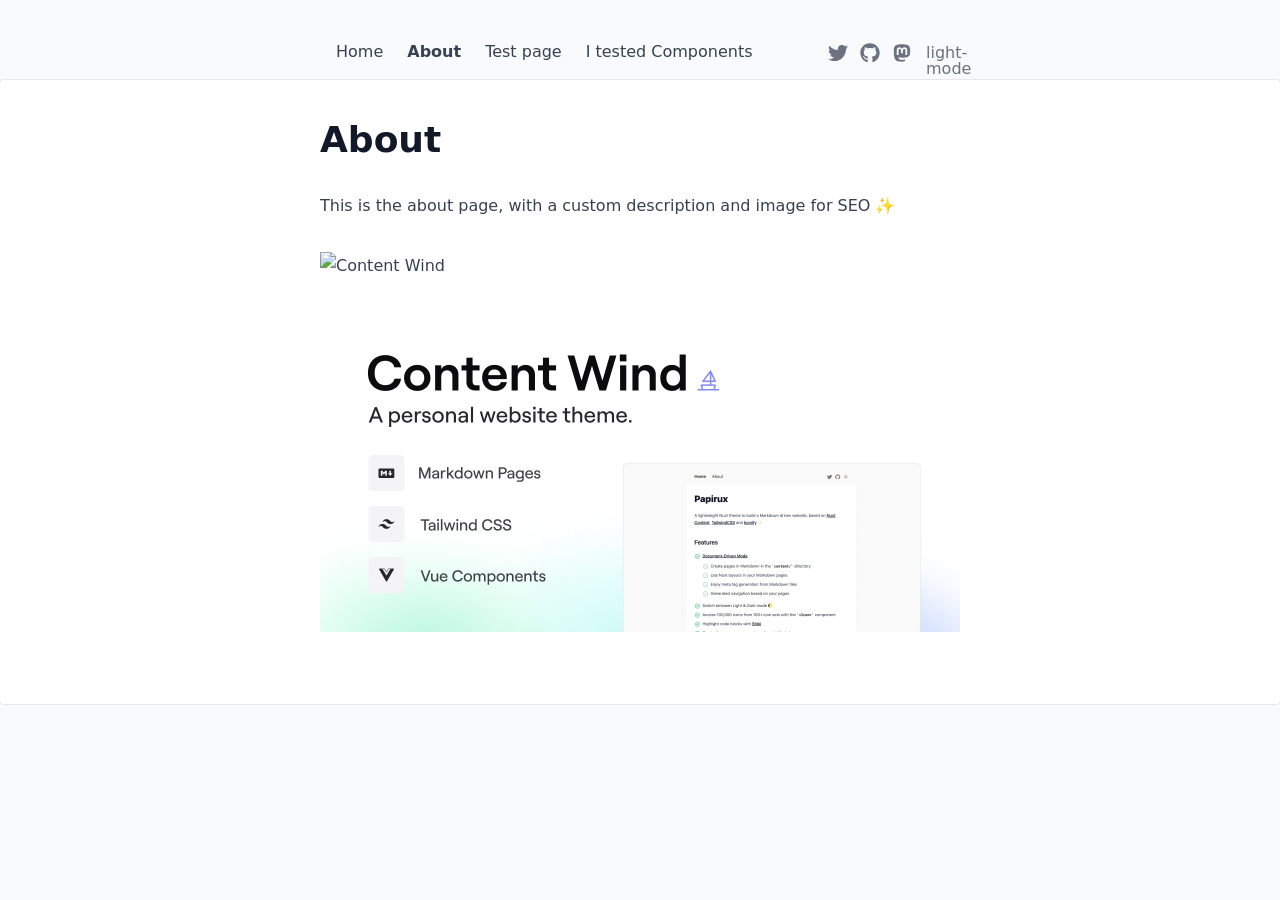
==== commit af21cb1b: "Deploying to gh-pages from @ billao/nuxt-studio@3e0944d2712295603d3c616ad5843f800a86d696 🚀" ====
--- a/about/index.html
+++ b/about/index.html
@@ -1,34 +1,35 @@
 <!DOCTYPE html><html  lang="en" data-capo=""><head><meta charset="utf-8">
 <meta name="viewport" content="width=device-width, initial-scale=1">
 <title>About</title>
-<style>/*! tailwindcss v3.4.10 | MIT License | https://tailwindcss.com*/*,:after,:before{border:0 solid #e5e7eb;box-sizing:border-box}:after,:before{--tw-content:""}:host,html{line-height:1.5;-webkit-text-size-adjust:100%;font-family:ui-sans-serif,system-ui,sans-serif,Apple Color Emoji,Segoe UI Emoji,Segoe UI Symbol,Noto Color Emoji;font-feature-settings:normal;font-variation-settings:normal;tab-size:4;-webkit-tap-highlight-color:transparent}body{line-height:inherit;margin:0}hr{border-top-width:1px;color:inherit;height:0}abbr:where([title]){-webkit-text-decoration:underline dotted;text-decoration:underline dotted}h1,h2,h3,h4,h5,h6{font-size:inherit;font-weight:inherit}a{color:inherit;text-decoration:inherit}b,strong{font-weight:bolder}code,kbd,pre,samp{font-family:ui-monospace,SFMono-Regular,Menlo,Monaco,Consolas,Liberation Mono,Courier New,monospace;font-feature-settings:normal;font-size:1em;font-variation-settings:normal}small{font-size:80%}sub,sup{font-size:75%;line-height:0;position:relative;vertical-align:initial}sub{bottom:-.25em}sup{top:-.5em}table{border-collapse:collapse;border-color:inherit;text-indent:0}button,input,optgroup,select,textarea{color:inherit;font-family:inherit;font-feature-settings:inherit;font-size:100%;font-variation-settings:inherit;font-weight:inherit;letter-spacing:inherit;line-height:inherit;margin:0;padding:0}button,select{text-transform:none}button,input:where([type=button]),input:where([type=reset]),input:where([type=submit]){-webkit-appearance:button;background-color:initial;background-image:none}:-moz-focusring{outline:auto}:-moz-ui-invalid{box-shadow:none}progress{vertical-align:initial}::-webkit-inner-spin-button,::-webkit-outer-spin-button{height:auto}[type=search]{-webkit-appearance:textfield;outline-offset:-2px}::-webkit-search-decoration{-webkit-appearance:none}::-webkit-file-upload-button{-webkit-appearance:button;font:inherit}summary{display:list-item}blockquote,dd,dl,figure,h1,h2,h3,h4,h5,h6,hr,p,pre{margin:0}fieldset{margin:0}fieldset,legend{padding:0}menu,ol,ul{list-style:none;margin:0;padding:0}dialog{padding:0}textarea{resize:vertical}input::placeholder,textarea::placeholder{color:#9ca3af;opacity:1}[role=button],button{cursor:pointer}:disabled{cursor:default}audio,canvas,embed,iframe,img,object,svg,video{display:block;vertical-align:middle}img,video{height:auto;max-width:100%}[hidden]{display:none}*,::backdrop,:after,:before{--tw-border-spacing-x:0;--tw-border-spacing-y:0;--tw-translate-x:0;--tw-translate-y:0;--tw-rotate:0;--tw-skew-x:0;--tw-skew-y:0;--tw-scale-x:1;--tw-scale-y:1;--tw-pan-x: ;--tw-pan-y: ;--tw-pinch-zoom: ;--tw-scroll-snap-strictness:proximity;--tw-gradient-from-position: ;--tw-gradient-via-position: ;--tw-gradient-to-position: ;--tw-ordinal: ;--tw-slashed-zero: ;--tw-numeric-figure: ;--tw-numeric-spacing: ;--tw-numeric-fraction: ;--tw-ring-inset: ;--tw-ring-offset-width:0px;--tw-ring-offset-color:#fff;--tw-ring-color:#3b82f680;--tw-ring-offset-shadow:0 0 #0000;--tw-ring-shadow:0 0 #0000;--tw-shadow:0 0 #0000;--tw-shadow-colored:0 0 #0000;--tw-blur: ;--tw-brightness: ;--tw-contrast: ;--tw-grayscale: ;--tw-hue-rotate: ;--tw-invert: ;--tw-saturate: ;--tw-sepia: ;--tw-drop-shadow: ;--tw-backdrop-blur: ;--tw-backdrop-brightness: ;--tw-backdrop-contrast: ;--tw-backdrop-grayscale: ;--tw-backdrop-hue-rotate: ;--tw-backdrop-invert: ;--tw-backdrop-opacity: ;--tw-backdrop-saturate: ;--tw-backdrop-sepia: ;--tw-contain-size: ;--tw-contain-layout: ;--tw-contain-paint: ;--tw-contain-style: }.prose{color:var(--tw-prose-body);max-width:65ch}.prose :where(p):not(:where([class~=not-prose],[class~=not-prose] *)){margin-bottom:1.25em;margin-top:1.25em}.prose :where([class~=lead]):not(:where([class~=not-prose],[class~=not-prose] *)){color:var(--tw-prose-lead);font-size:1.25em;line-height:1.6;margin-bottom:1.2em;margin-top:1.2em}.prose :where(a):not(:where([class~=not-prose],[class~=not-prose] *)){color:var(--tw-prose-links);font-weight:500;text-decoration:underline}.prose :where(strong):not(:where([class~=not-prose],[class~=not-prose] *)){color:var(--tw-prose-bold);font-weight:600}.prose :where(a strong):not(:where([class~=not-prose],[class~=not-prose] *)){color:inherit}.prose :where(blockquote strong):not(:where([class~=not-prose],[class~=not-prose] *)){color:inherit}.prose :where(thead th strong):not(:where([class~=not-prose],[class~=not-prose] *)){color:inherit}.prose :where(ol):not(:where([class~=not-prose],[class~=not-prose] *)){list-style-type:decimal;margin-bottom:1.25em;margin-top:1.25em;padding-inline-start:1.625em}.prose :where(ol[type=A]):not(:where([class~=not-prose],[class~=not-prose] *)){list-style-type:upper-alpha}.prose :where(ol[type=a]):not(:where([class~=not-prose],[class~=not-prose] *)){list-style-type:lower-alpha}.prose :where(ol[type=A s]):not(:where([class~=not-prose],[class~=not-prose] *)){list-style-type:upper-alpha}.prose :where(ol[type=a s]):not(:where([class~=not-prose],[class~=not-prose] *)){list-style-type:lower-alpha}.prose :where(ol[type=I]):not(:where([class~=not-prose],[class~=not-prose] *)){list-style-type:upper-roman}.prose :where(ol[type=i]):not(:where([class~=not-prose],[class~=not-prose] *)){list-style-type:lower-roman}.prose :where(ol[type=I s]):not(:where([class~=not-prose],[class~=not-prose] *)){list-style-type:upper-roman}.prose :where(ol[type=i s]):not(:where([class~=not-prose],[class~=not-prose] *)){list-style-type:lower-roman}.prose :where(ol[type="1"]):not(:where([class~=not-prose],[class~=not-prose] *)){list-style-type:decimal}.prose :where(ul):not(:where([class~=not-prose],[class~=not-prose] *)){list-style-type:disc;margin-bottom:1.25em;margin-top:1.25em;padding-inline-start:1.625em}.prose :where(ol>li):not(:where([class~=not-prose],[class~=not-prose] *))::marker{color:var(--tw-prose-counters);font-weight:400}.prose :where(ul>li):not(:where([class~=not-prose],[class~=not-prose] *))::marker{color:var(--tw-prose-bullets)}.prose :where(dt):not(:where([class~=not-prose],[class~=not-prose] *)){color:var(--tw-prose-headings);font-weight:600;margin-top:1.25em}.prose :where(hr):not(:where([class~=not-prose],[class~=not-prose] *)){border-color:var(--tw-prose-hr);border-top-width:1px;margin-bottom:3em;margin-top:3em}.prose :where(blockquote):not(:where([class~=not-prose],[class~=not-prose] *)){border-inline-start-color:var(--tw-prose-quote-borders);border-inline-start-width:.25rem;color:var(--tw-prose-quotes);font-style:italic;font-weight:500;margin-bottom:1.6em;margin-top:1.6em;padding-inline-start:1em;quotes:"\201C""\201D""\2018""\2019"}.prose :where(blockquote p:first-of-type):not(:where([class~=not-prose],[class~=not-prose] *)):before{content:open-quote}.prose :where(blockquote p:last-of-type):not(:where([class~=not-prose],[class~=not-prose] *)):after{content:close-quote}.prose :where(h1):not(:where([class~=not-prose],[class~=not-prose] *)){color:var(--tw-prose-headings);font-size:2.25em;font-weight:800;line-height:1.1111111;margin-bottom:.8888889em;margin-top:0}.prose :where(h1 strong):not(:where([class~=not-prose],[class~=not-prose] *)){color:inherit;font-weight:900}.prose :where(h2):not(:where([class~=not-prose],[class~=not-prose] *)){color:var(--tw-prose-headings);font-size:1.5em;font-weight:700;line-height:1.3333333;margin-bottom:1em;margin-top:2em}.prose :where(h2 strong):not(:where([class~=not-prose],[class~=not-prose] *)){color:inherit;font-weight:800}.prose :where(h3):not(:where([class~=not-prose],[class~=not-prose] *)){color:var(--tw-prose-headings);font-size:1.25em;font-weight:600;line-height:1.6;margin-bottom:.6em;margin-top:1.6em}.prose :where(h3 strong):not(:where([class~=not-prose],[class~=not-prose] *)){color:inherit;font-weight:700}.prose :where(h4):not(:where([class~=not-prose],[class~=not-prose] *)){color:var(--tw-prose-headings);font-weight:600;line-height:1.5;margin-bottom:.5em;margin-top:1.5em}.prose :where(h4 strong):not(:where([class~=not-prose],[class~=not-prose] *)){color:inherit;font-weight:700}.prose :where(img):not(:where([class~=not-prose],[class~=not-prose] *)){margin-bottom:2em;margin-top:2em}.prose :where(picture):not(:where([class~=not-prose],[class~=not-prose] *)){display:block;margin-bottom:2em;margin-top:2em}.prose :where(video):not(:where([class~=not-prose],[class~=not-prose] *)){margin-bottom:2em;margin-top:2em}.prose :where(kbd):not(:where([class~=not-prose],[class~=not-prose] *)){border-radius:.3125rem;box-shadow:0 0 0 1px rgb(var(--tw-prose-kbd-shadows)/10%),0 3px 0 rgb(var(--tw-prose-kbd-shadows)/10%);color:var(--tw-prose-kbd);font-family:inherit;font-size:.875em;font-weight:500;padding-inline-end:.375em;padding-bottom:.1875em;padding-top:.1875em;padding-inline-start:.375em}.prose :where(code):not(:where([class~=not-prose],[class~=not-prose] *)){color:var(--tw-prose-code);font-size:.875em;font-weight:600}.prose :where(code):not(:where([class~=not-prose],[class~=not-prose] *)):before{content:"`"}.prose :where(code):not(:where([class~=not-prose],[class~=not-prose] *)):after{content:"`"}.prose :where(a code):not(:where([class~=not-prose],[class~=not-prose] *)){color:inherit}.prose :where(h1 code):not(:where([class~=not-prose],[class~=not-prose] *)){color:inherit}.prose :where(h2 code):not(:where([class~=not-prose],[class~=not-prose] *)){color:inherit;font-size:.875em}.prose :where(h3 code):not(:where([class~=not-prose],[class~=not-prose] *)){color:inherit;font-size:.9em}.prose :where(h4 code):not(:where([class~=not-prose],[class~=not-prose] *)){color:inherit}.prose :where(blockquote code):not(:where([class~=not-prose],[class~=not-prose] *)){color:inherit}.prose :where(thead th code):not(:where([class~=not-prose],[class~=not-prose] *)){color:inherit}.prose :where(pre):not(:where([class~=not-prose],[class~=not-prose] *)){background-color:var(--tw-prose-pre-bg);border-radius:.375rem;color:var(--tw-prose-pre-code);font-size:.875em;font-weight:400;line-height:1.7142857;margin-bottom:1.7142857em;margin-top:1.7142857em;overflow-x:auto;padding-inline-end:1.1428571em;padding-bottom:.8571429em;padding-top:.8571429em;padding-inline-start:1.1428571em}.prose :where(pre code):not(:where([class~=not-prose],[class~=not-prose] *)){background-color:initial;border-radius:0;border-width:0;color:inherit;font-family:inherit;font-size:inherit;font-weight:inherit;line-height:inherit;padding:0}.prose :where(pre code):not(:where([class~=not-prose],[class~=not-prose] *)):before{content:none}.prose :where(pre code):not(:where([class~=not-prose],[class~=not-prose] *)):after{content:none}.prose :where(table):not(:where([class~=not-prose],[class~=not-prose] *)){font-size:.875em;line-height:1.7142857;margin-bottom:2em;margin-top:2em;table-layout:auto;width:100%}.prose :where(thead):not(:where([class~=not-prose],[class~=not-prose] *)){border-bottom-color:var(--tw-prose-th-borders);border-bottom-width:1px}.prose :where(thead th):not(:where([class~=not-prose],[class~=not-prose] *)){color:var(--tw-prose-headings);font-weight:600;padding-inline-end:.5714286em;padding-bottom:.5714286em;padding-inline-start:.5714286em;vertical-align:bottom}.prose :where(tbody tr):not(:where([class~=not-prose],[class~=not-prose] *)){border-bottom-color:var(--tw-prose-td-borders);border-bottom-width:1px}.prose :where(tbody tr:last-child):not(:where([class~=not-prose],[class~=not-prose] *)){border-bottom-width:0}.prose :where(tbody td):not(:where([class~=not-prose],[class~=not-prose] *)){vertical-align:initial}.prose :where(tfoot):not(:where([class~=not-prose],[class~=not-prose] *)){border-top-color:var(--tw-prose-th-borders);border-top-width:1px}.prose :where(tfoot td):not(:where([class~=not-prose],[class~=not-prose] *)){vertical-align:top}.prose :where(th,td):not(:where([class~=not-prose],[class~=not-prose] *)){text-align:start}.prose :where(figure>*):not(:where([class~=not-prose],[class~=not-prose] *)){margin-bottom:0;margin-top:0}.prose :where(figcaption):not(:where([class~=not-prose],[class~=not-prose] *)){color:var(--tw-prose-captions);font-size:.875em;line-height:1.4285714;margin-top:.8571429em}.prose{--tw-prose-body:#374151;--tw-prose-headings:#111827;--tw-prose-lead:#4b5563;--tw-prose-links:#111827;--tw-prose-bold:#111827;--tw-prose-counters:#6b7280;--tw-prose-bullets:#d1d5db;--tw-prose-hr:#e5e7eb;--tw-prose-quotes:#111827;--tw-prose-quote-borders:#e5e7eb;--tw-prose-captions:#6b7280;--tw-prose-kbd:#111827;--tw-prose-kbd-shadows:17 24 39;--tw-prose-code:#111827;--tw-prose-pre-code:#e5e7eb;--tw-prose-pre-bg:#1f2937;--tw-prose-th-borders:#d1d5db;--tw-prose-td-borders:#e5e7eb;--tw-prose-invert-body:#d1d5db;--tw-prose-invert-headings:#fff;--tw-prose-invert-lead:#9ca3af;--tw-prose-invert-links:#fff;--tw-prose-invert-bold:#fff;--tw-prose-invert-counters:#9ca3af;--tw-prose-invert-bullets:#4b5563;--tw-prose-invert-hr:#374151;--tw-prose-invert-quotes:#f3f4f6;--tw-prose-invert-quote-borders:#374151;--tw-prose-invert-captions:#9ca3af;--tw-prose-invert-kbd:#fff;--tw-prose-invert-kbd-shadows:255 255 255;--tw-prose-invert-code:#fff;--tw-prose-invert-pre-code:#d1d5db;--tw-prose-invert-pre-bg:#00000080;--tw-prose-invert-th-borders:#4b5563;--tw-prose-invert-td-borders:#374151;font-size:1rem;line-height:1.75}.prose :where(picture>img):not(:where([class~=not-prose],[class~=not-prose] *)){margin-bottom:0;margin-top:0}.prose :where(li):not(:where([class~=not-prose],[class~=not-prose] *)){margin-bottom:.5em;margin-top:.5em}.prose :where(ol>li):not(:where([class~=not-prose],[class~=not-prose] *)){padding-inline-start:.375em}.prose :where(ul>li):not(:where([class~=not-prose],[class~=not-prose] *)){padding-inline-start:.375em}.prose :where(.prose>ul>li p):not(:where([class~=not-prose],[class~=not-prose] *)){margin-bottom:.75em;margin-top:.75em}.prose :where(.prose>ul>li>p:first-child):not(:where([class~=not-prose],[class~=not-prose] *)){margin-top:1.25em}.prose :where(.prose>ul>li>p:last-child):not(:where([class~=not-prose],[class~=not-prose] *)){margin-bottom:1.25em}.prose :where(.prose>ol>li>p:first-child):not(:where([class~=not-prose],[class~=not-prose] *)){margin-top:1.25em}.prose :where(.prose>ol>li>p:last-child):not(:where([class~=not-prose],[class~=not-prose] *)){margin-bottom:1.25em}.prose :where(ul ul,ul ol,ol ul,ol ol):not(:where([class~=not-prose],[class~=not-prose] *)){margin-bottom:.75em;margin-top:.75em}.prose :where(dl):not(:where([class~=not-prose],[class~=not-prose] *)){margin-bottom:1.25em;margin-top:1.25em}.prose :where(dd):not(:where([class~=not-prose],[class~=not-prose] *)){margin-top:.5em;padding-inline-start:1.625em}.prose :where(hr+*):not(:where([class~=not-prose],[class~=not-prose] *)){margin-top:0}.prose :where(h2+*):not(:where([class~=not-prose],[class~=not-prose] *)){margin-top:0}.prose :where(h3+*):not(:where([class~=not-prose],[class~=not-prose] *)){margin-top:0}.prose :where(h4+*):not(:where([class~=not-prose],[class~=not-prose] *)){margin-top:0}.prose :where(thead th:first-child):not(:where([class~=not-prose],[class~=not-prose] *)){padding-inline-start:0}.prose :where(thead th:last-child):not(:where([class~=not-prose],[class~=not-prose] *)){padding-inline-end:0}.prose :where(tbody td,tfoot td):not(:where([class~=not-prose],[class~=not-prose] *)){padding-inline-end:.5714286em;padding-bottom:.5714286em;padding-top:.5714286em;padding-inline-start:.5714286em}.prose :where(tbody td:first-child,tfoot td:first-child):not(:where([class~=not-prose],[class~=not-prose] *)){padding-inline-start:0}.prose :where(tbody td:last-child,tfoot td:last-child):not(:where([class~=not-prose],[class~=not-prose] *)){padding-inline-end:0}.prose :where(figure):not(:where([class~=not-prose],[class~=not-prose] *)){margin-bottom:2em;margin-top:2em}.prose :where(.prose>:first-child):not(:where([class~=not-prose],[class~=not-prose] *)){margin-top:0}.prose :where(.prose>:last-child):not(:where([class~=not-prose],[class~=not-prose] *)){margin-bottom:0}.sr-only{height:1px;margin:-1px;overflow:hidden;padding:0;position:absolute;width:1px;clip:rect(0,0,0,0);border-width:0;white-space:nowrap}.static{position:static}.m-auto{margin:auto}.mx-auto{margin-left:auto;margin-right:auto}.mr-4{margin-right:1rem}.mr-6{margin-right:1.5rem}.block{display:block}.inline-block{display:inline-block}.flex{display:flex}.inline-flex{display:inline-flex}.h-4{height:1rem}.h-5{height:1.25rem}.w-4{width:1rem}.w-5{width:1.25rem}.max-w-2xl{max-width:42rem}.max-w-full{max-width:100%}.max-w-none{max-width:none}.flex-col{flex-direction:column}.items-start{align-items:flex-start}.items-center{align-items:center}.justify-center{justify-content:center}.justify-between{justify-content:space-between}.gap-1{gap:.25rem}.gap-3{gap:.75rem}.space-x-3>:not([hidden])~:not([hidden]){--tw-space-x-reverse:0;margin-left:calc(.75rem*(1 - var(--tw-space-x-reverse)));margin-right:calc(.75rem*var(--tw-space-x-reverse))}.overflow-x-auto{overflow-x:auto}.rounded{border-radius:.25rem}.rounded-lg{border-radius:.5rem}.border{border-width:1px}.bg-gray-50{--tw-bg-opacity:1;background-color:rgb(249 250 251/var(--tw-bg-opacity))}.bg-gray-800{--tw-bg-opacity:1;background-color:rgb(31 41 55/var(--tw-bg-opacity))}.bg-white{--tw-bg-opacity:1;background-color:rgb(255 255 255/var(--tw-bg-opacity))}.p-1\.5{padding:.375rem}.px-3{padding-left:.75rem;padding-right:.75rem}.px-4{padding-left:1rem;padding-right:1rem}.py-1{padding-bottom:.25rem;padding-top:.25rem}.py-10{padding-bottom:2.5rem;padding-top:2.5rem}.py-4{padding-bottom:1rem;padding-top:1rem}.text-2xl{font-size:1.5rem;line-height:2rem}.font-bold{font-weight:700}.font-semibold{font-weight:600}.text-black{--tw-text-opacity:1;color:rgb(0 0 0/var(--tw-text-opacity))}.text-gray-500{--tw-text-opacity:1;color:rgb(107 114 128/var(--tw-text-opacity))}.text-gray-700{--tw-text-opacity:1;color:rgb(55 65 81/var(--tw-text-opacity))}.text-white{--tw-text-opacity:1;color:rgb(255 255 255/var(--tw-text-opacity))}.no-underline{text-decoration-line:none}.ring-1{--tw-ring-offset-shadow:var(--tw-ring-inset) 0 0 0 var(--tw-ring-offset-width) var(--tw-ring-offset-color);--tw-ring-shadow:var(--tw-ring-inset) 0 0 0 calc(1px + var(--tw-ring-offset-width)) var(--tw-ring-color);box-shadow:var(--tw-ring-offset-shadow),var(--tw-ring-shadow),var(--tw-shadow,0 0 #0000)}.ring-gray-200{--tw-ring-opacity:1;--tw-ring-color:rgb(229 231 235/var(--tw-ring-opacity))}.transition{transition-duration:.15s;transition-property:color,background-color,border-color,text-decoration-color,fill,stroke,opacity,box-shadow,transform,filter,-webkit-backdrop-filter;transition-property:color,background-color,border-color,text-decoration-color,fill,stroke,opacity,box-shadow,transform,filter,backdrop-filter;transition-property:color,background-color,border-color,text-decoration-color,fill,stroke,opacity,box-shadow,transform,filter,backdrop-filter,-webkit-backdrop-filter;transition-timing-function:cubic-bezier(.4,0,.2,1)}.dark\:prose-invert:is(.dark *){--tw-prose-body:var(--tw-prose-invert-body);--tw-prose-headings:var(--tw-prose-invert-headings);--tw-prose-lead:var(--tw-prose-invert-lead);--tw-prose-links:var(--tw-prose-invert-links);--tw-prose-bold:var(--tw-prose-invert-bold);--tw-prose-counters:var(--tw-prose-invert-counters);--tw-prose-bullets:var(--tw-prose-invert-bullets);--tw-prose-hr:var(--tw-prose-invert-hr);--tw-prose-quotes:var(--tw-prose-invert-quotes);--tw-prose-quote-borders:var(--tw-prose-invert-quote-borders);--tw-prose-captions:var(--tw-prose-invert-captions);--tw-prose-kbd:var(--tw-prose-invert-kbd);--tw-prose-kbd-shadows:var(--tw-prose-invert-kbd-shadows);--tw-prose-code:var(--tw-prose-invert-code);--tw-prose-pre-code:var(--tw-prose-invert-pre-code);--tw-prose-pre-bg:var(--tw-prose-invert-pre-bg);--tw-prose-th-borders:var(--tw-prose-invert-th-borders);--tw-prose-td-borders:var(--tw-prose-invert-td-borders)}.hover\:text-gray-700:hover{--tw-text-opacity:1;color:rgb(55 65 81/var(--tw-text-opacity))}.prose-a\:border-b :is(:where(a):not(:where([class~=not-prose],[class~=not-prose] *))){border-bottom-width:1px}.prose-a\:border-dashed :is(:where(a):not(:where([class~=not-prose],[class~=not-prose] *))){border-style:dashed}.prose-a\:font-normal :is(:where(a):not(:where([class~=not-prose],[class~=not-prose] *))){font-weight:400}.prose-a\:no-underline :is(:where(a):not(:where([class~=not-prose],[class~=not-prose] *))){text-decoration-line:none}.hover\:prose-a\:border-solid :is(:where(a):not(:where([class~=not-prose],[class~=not-prose] *))):hover{border-style:solid}.hover\:prose-a\:border-primary-400 :is(:where(a):not(:where([class~=not-prose],[class~=not-prose] *))):hover{--tw-border-opacity:1;border-color:rgb(52 211 153/var(--tw-border-opacity))}.hover\:prose-a\:text-primary-400 :is(:where(a):not(:where([class~=not-prose],[class~=not-prose] *))):hover{--tw-text-opacity:1;color:rgb(52 211 153/var(--tw-text-opacity))}.prose-pre\:bg-gray-100 :is(:where(pre):not(:where([class~=not-prose],[class~=not-prose] *))){--tw-bg-opacity:1;background-color:rgb(243 244 246/var(--tw-bg-opacity))}.dark\:bg-gray-200:is(.dark *){--tw-bg-opacity:1;background-color:rgb(229 231 235/var(--tw-bg-opacity))}.dark\:bg-gray-800:is(.dark *){--tw-bg-opacity:1;background-color:rgb(31 41 55/var(--tw-bg-opacity))}.dark\:bg-gray-900:is(.dark *){--tw-bg-opacity:1;background-color:rgb(17 24 39/var(--tw-bg-opacity))}.dark\:text-gray-100:is(.dark *){--tw-text-opacity:1;color:rgb(243 244 246/var(--tw-text-opacity))}.dark\:text-gray-200:is(.dark *){--tw-text-opacity:1;color:rgb(229 231 235/var(--tw-text-opacity))}.dark\:text-gray-300:is(.dark *){--tw-text-opacity:1;color:rgb(209 213 219/var(--tw-text-opacity))}.dark\:text-gray-950:is(.dark *){--tw-text-opacity:1;color:rgb(3 7 18/var(--tw-text-opacity))}.dark\:ring-gray-700:is(.dark *){--tw-ring-opacity:1;--tw-ring-color:rgb(55 65 81/var(--tw-ring-opacity))}.dark\:hover\:text-gray-300:hover:is(.dark *){--tw-text-opacity:1;color:rgb(209 213 219/var(--tw-text-opacity))}.dark\:prose-pre\:bg-gray-900 :is(:where(pre):not(:where([class~=not-prose],[class~=not-prose] *))):is(.dark *){--tw-bg-opacity:1;background-color:rgb(17 24 39/var(--tw-bg-opacity))}@media (min-width:640px){.sm\:rounded{border-radius:.25rem}.sm\:rounded-lg{border-radius:.5rem}.sm\:px-8{padding-left:2rem;padding-right:2rem}.sm\:pb-10{padding-bottom:2.5rem}.sm\:pt-6{padding-top:1.5rem}.sm\:shadow{--tw-shadow:0 1px 3px 0 #0000001a,0 1px 2px -1px #0000001a;--tw-shadow-colored:0 1px 3px 0 var(--tw-shadow-color),0 1px 2px -1px var(--tw-shadow-color);box-shadow:var(--tw-ring-offset-shadow,0 0 #0000),var(--tw-ring-shadow,0 0 #0000),var(--tw-shadow)}}</style>
-<style>.icon[data-v-03727980]{display:inline-block;vertical-align:middle}</style>
-<style>body{--tw-bg-opacity:1;background-color:rgb(249 250 251/var(--tw-bg-opacity));--tw-text-opacity:1;color:rgb(0 0 0/var(--tw-text-opacity))}body:is(.dark *){--tw-bg-opacity:1;background-color:rgb(17 24 39/var(--tw-bg-opacity));--tw-text-opacity:1;color:rgb(255 255 255/var(--tw-text-opacity))}</style>
-<link rel="stylesheet" href="/_nuxt/entry.qiN7ja3k.css">
-<link rel="preload" as="fetch" crossorigin="anonymous" href="/about/_payload.json?8d979776-4795-467e-8fb9-2c975b1c4e02">
-<link rel="modulepreload" as="script" crossorigin href="/_nuxt/dIlgX_SL.js">
-<link rel="modulepreload" as="script" crossorigin href="/_nuxt/Odtt-mps.js">
-<link rel="modulepreload" as="script" crossorigin href="/_nuxt/BateOq2l.js">
-<link rel="modulepreload" as="script" crossorigin href="/_nuxt/Bc9E0sk2.js">
-<link rel="modulepreload" as="script" crossorigin href="/_nuxt/Di--bZgz.js">
-<link rel="modulepreload" as="script" crossorigin href="/_nuxt/Dnd51l0P.js">
-<link rel="modulepreload" as="script" crossorigin href="/_nuxt/0IqjqR6a.js">
-<link rel="modulepreload" as="script" crossorigin href="/_nuxt/DMbs4xtP.js">
-<link rel="modulepreload" as="script" crossorigin href="/_nuxt/B0oTBos5.js">
-<link rel="modulepreload" as="script" crossorigin href="/_nuxt/Cf8-EOsF.js">
-<link rel="modulepreload" as="script" crossorigin href="/_nuxt/BLNjpsbk.js">
-<link rel="modulepreload" as="script" crossorigin href="/_nuxt/CA39gznh.js">
-<link rel="modulepreload" as="script" crossorigin href="/_nuxt/Dwr61343.js">
-<link rel="prefetch" as="script" crossorigin href="/_nuxt/D8bJMbul.js">
-<link rel="prefetch" as="script" crossorigin href="/_nuxt/BQ7CFn1-.js">
-<link rel="prefetch" as="style" href="/_nuxt/useStudio.Duw25KZm.css">
-<link rel="prefetch" as="script" crossorigin href="/_nuxt/DMo9lnGC.js">
-<link rel="prefetch" as="script" crossorigin href="/_nuxt/DyRPxM8v.js">
-<link rel="prefetch" as="script" crossorigin href="/_nuxt/D_A8hPO6.js">
+<style>*,::backdrop,:after,:before{--tw-border-spacing-x:0;--tw-border-spacing-y:0;--tw-translate-x:0;--tw-translate-y:0;--tw-rotate:0;--tw-skew-x:0;--tw-skew-y:0;--tw-scale-x:1;--tw-scale-y:1;--tw-pan-x: ;--tw-pan-y: ;--tw-pinch-zoom: ;--tw-scroll-snap-strictness:proximity;--tw-gradient-from-position: ;--tw-gradient-via-position: ;--tw-gradient-to-position: ;--tw-ordinal: ;--tw-slashed-zero: ;--tw-numeric-figure: ;--tw-numeric-spacing: ;--tw-numeric-fraction: ;--tw-ring-inset: ;--tw-ring-offset-width:0px;--tw-ring-offset-color:#fff;--tw-ring-color:#3b82f680;--tw-ring-offset-shadow:0 0 #0000;--tw-ring-shadow:0 0 #0000;--tw-shadow:0 0 #0000;--tw-shadow-colored:0 0 #0000;--tw-blur: ;--tw-brightness: ;--tw-contrast: ;--tw-grayscale: ;--tw-hue-rotate: ;--tw-invert: ;--tw-saturate: ;--tw-sepia: ;--tw-drop-shadow: ;--tw-backdrop-blur: ;--tw-backdrop-brightness: ;--tw-backdrop-contrast: ;--tw-backdrop-grayscale: ;--tw-backdrop-hue-rotate: ;--tw-backdrop-invert: ;--tw-backdrop-opacity: ;--tw-backdrop-saturate: ;--tw-backdrop-sepia: ;--tw-contain-size: ;--tw-contain-layout: ;--tw-contain-paint: ;--tw-contain-style: }/*! tailwindcss v3.4.17 | MIT License | https://tailwindcss.com*/*,:after,:before{border:0 solid #e5e7eb;box-sizing:border-box}:after,:before{--tw-content:""}:host,html{line-height:1.5;-webkit-text-size-adjust:100%;font-family:ui-sans-serif,system-ui,sans-serif,Apple Color Emoji,Segoe UI Emoji,Segoe UI Symbol,Noto Color Emoji;font-feature-settings:normal;font-variation-settings:normal;-moz-tab-size:4;tab-size:4;-webkit-tap-highlight-color:transparent}body{line-height:inherit;margin:0}hr{border-top-width:1px;color:inherit;height:0}abbr:where([title]){-webkit-text-decoration:underline dotted;text-decoration:underline dotted}h1,h2,h3,h4,h5,h6{font-size:inherit;font-weight:inherit}a{color:inherit;text-decoration:inherit}b,strong{font-weight:bolder}code,kbd,pre,samp{font-family:ui-monospace,SFMono-Regular,Menlo,Monaco,Consolas,Liberation Mono,Courier New,monospace;font-feature-settings:normal;font-size:1em;font-variation-settings:normal}small{font-size:80%}sub,sup{font-size:75%;line-height:0;position:relative;vertical-align:initial}sub{bottom:-.25em}sup{top:-.5em}table{border-collapse:collapse;border-color:inherit;text-indent:0}button,input,optgroup,select,textarea{color:inherit;font-family:inherit;font-feature-settings:inherit;font-size:100%;font-variation-settings:inherit;font-weight:inherit;letter-spacing:inherit;line-height:inherit;margin:0;padding:0}button,select{text-transform:none}button,input:where([type=button]),input:where([type=reset]),input:where([type=submit]){-webkit-appearance:button;background-color:initial;background-image:none}:-moz-focusring{outline:auto}:-moz-ui-invalid{box-shadow:none}progress{vertical-align:initial}::-webkit-inner-spin-button,::-webkit-outer-spin-button{height:auto}[type=search]{-webkit-appearance:textfield;outline-offset:-2px}::-webkit-search-decoration{-webkit-appearance:none}::-webkit-file-upload-button{-webkit-appearance:button;font:inherit}summary{display:list-item}blockquote,dd,dl,figure,h1,h2,h3,h4,h5,h6,hr,p,pre{margin:0}fieldset{margin:0}fieldset,legend{padding:0}menu,ol,ul{list-style:none;margin:0;padding:0}dialog{padding:0}textarea{resize:vertical}input::placeholder,textarea::placeholder{color:#9ca3af;opacity:1}[role=button],button{cursor:pointer}:disabled{cursor:default}audio,canvas,embed,iframe,img,object,svg,video{display:block;vertical-align:middle}img,video{height:auto;max-width:100%}[hidden]:where(:not([hidden=until-found])){display:none}.prose{color:var(--tw-prose-body);max-width:65ch}.prose :where(p):not(:where([class~=not-prose],[class~=not-prose] *)){margin-bottom:1.25em;margin-top:1.25em}.prose :where([class~=lead]):not(:where([class~=not-prose],[class~=not-prose] *)){color:var(--tw-prose-lead);font-size:1.25em;line-height:1.6;margin-bottom:1.2em;margin-top:1.2em}.prose :where(a):not(:where([class~=not-prose],[class~=not-prose] *)){color:var(--tw-prose-links);font-weight:500;text-decoration:underline}.prose :where(strong):not(:where([class~=not-prose],[class~=not-prose] *)){color:var(--tw-prose-bold);font-weight:600}.prose :where(a strong):not(:where([class~=not-prose],[class~=not-prose] *)){color:inherit}.prose :where(blockquote strong):not(:where([class~=not-prose],[class~=not-prose] *)){color:inherit}.prose :where(thead th strong):not(:where([class~=not-prose],[class~=not-prose] *)){color:inherit}.prose :where(ol):not(:where([class~=not-prose],[class~=not-prose] *)){list-style-type:decimal;margin-bottom:1.25em;margin-top:1.25em;padding-inline-start:1.625em}.prose :where(ol[type=A]):not(:where([class~=not-prose],[class~=not-prose] *)){list-style-type:upper-alpha}.prose :where(ol[type=a]):not(:where([class~=not-prose],[class~=not-prose] *)){list-style-type:lower-alpha}.prose :where(ol[type=A s]):not(:where([class~=not-prose],[class~=not-prose] *)){list-style-type:upper-alpha}.prose :where(ol[type=a s]):not(:where([class~=not-prose],[class~=not-prose] *)){list-style-type:lower-alpha}.prose :where(ol[type=I]):not(:where([class~=not-prose],[class~=not-prose] *)){list-style-type:upper-roman}.prose :where(ol[type=i]):not(:where([class~=not-prose],[class~=not-prose] *)){list-style-type:lower-roman}.prose :where(ol[type=I s]):not(:where([class~=not-prose],[class~=not-prose] *)){list-style-type:upper-roman}.prose :where(ol[type=i s]):not(:where([class~=not-prose],[class~=not-prose] *)){list-style-type:lower-roman}.prose :where(ol[type="1"]):not(:where([class~=not-prose],[class~=not-prose] *)){list-style-type:decimal}.prose :where(ul):not(:where([class~=not-prose],[class~=not-prose] *)){list-style-type:disc;margin-bottom:1.25em;margin-top:1.25em;padding-inline-start:1.625em}.prose :where(ol>li):not(:where([class~=not-prose],[class~=not-prose] *))::marker{color:var(--tw-prose-counters);font-weight:400}.prose :where(ul>li):not(:where([class~=not-prose],[class~=not-prose] *))::marker{color:var(--tw-prose-bullets)}.prose :where(dt):not(:where([class~=not-prose],[class~=not-prose] *)){color:var(--tw-prose-headings);font-weight:600;margin-top:1.25em}.prose :where(hr):not(:where([class~=not-prose],[class~=not-prose] *)){border-color:var(--tw-prose-hr);border-top-width:1px;margin-bottom:3em;margin-top:3em}.prose :where(blockquote):not(:where([class~=not-prose],[class~=not-prose] *)){border-inline-start-color:var(--tw-prose-quote-borders);border-inline-start-width:.25rem;color:var(--tw-prose-quotes);font-style:italic;font-weight:500;margin-bottom:1.6em;margin-top:1.6em;padding-inline-start:1em;quotes:"“""”""‘""’"}.prose :where(blockquote p:first-of-type):not(:where([class~=not-prose],[class~=not-prose] *)):before{content:open-quote}.prose :where(blockquote p:last-of-type):not(:where([class~=not-prose],[class~=not-prose] *)):after{content:close-quote}.prose :where(h1):not(:where([class~=not-prose],[class~=not-prose] *)){color:var(--tw-prose-headings);font-size:2.25em;font-weight:800;line-height:1.1111111;margin-bottom:.8888889em;margin-top:0}.prose :where(h1 strong):not(:where([class~=not-prose],[class~=not-prose] *)){color:inherit;font-weight:900}.prose :where(h2):not(:where([class~=not-prose],[class~=not-prose] *)){color:var(--tw-prose-headings);font-size:1.5em;font-weight:700;line-height:1.3333333;margin-bottom:1em;margin-top:2em}.prose :where(h2 strong):not(:where([class~=not-prose],[class~=not-prose] *)){color:inherit;font-weight:800}.prose :where(h3):not(:where([class~=not-prose],[class~=not-prose] *)){color:var(--tw-prose-headings);font-size:1.25em;font-weight:600;line-height:1.6;margin-bottom:.6em;margin-top:1.6em}.prose :where(h3 strong):not(:where([class~=not-prose],[class~=not-prose] *)){color:inherit;font-weight:700}.prose :where(h4):not(:where([class~=not-prose],[class~=not-prose] *)){color:var(--tw-prose-headings);font-weight:600;line-height:1.5;margin-bottom:.5em;margin-top:1.5em}.prose :where(h4 strong):not(:where([class~=not-prose],[class~=not-prose] *)){color:inherit;font-weight:700}.prose :where(img):not(:where([class~=not-prose],[class~=not-prose] *)){margin-bottom:2em;margin-top:2em}.prose :where(picture):not(:where([class~=not-prose],[class~=not-prose] *)){display:block;margin-bottom:2em;margin-top:2em}.prose :where(video):not(:where([class~=not-prose],[class~=not-prose] *)){margin-bottom:2em;margin-top:2em}.prose :where(kbd):not(:where([class~=not-prose],[class~=not-prose] *)){border-radius:.3125rem;box-shadow:0 0 0 1px rgb(var(--tw-prose-kbd-shadows)/10%),0 3px rgb(var(--tw-prose-kbd-shadows)/10%);color:var(--tw-prose-kbd);font-family:inherit;font-size:.875em;font-weight:500;padding-inline-end:.375em;padding-bottom:.1875em;padding-top:.1875em;padding-inline-start:.375em}.prose :where(code):not(:where([class~=not-prose],[class~=not-prose] *)){color:var(--tw-prose-code);font-size:.875em;font-weight:600}.prose :where(code):not(:where([class~=not-prose],[class~=not-prose] *)):before{content:"`"}.prose :where(code):not(:where([class~=not-prose],[class~=not-prose] *)):after{content:"`"}.prose :where(a code):not(:where([class~=not-prose],[class~=not-prose] *)){color:inherit}.prose :where(h1 code):not(:where([class~=not-prose],[class~=not-prose] *)){color:inherit}.prose :where(h2 code):not(:where([class~=not-prose],[class~=not-prose] *)){color:inherit;font-size:.875em}.prose :where(h3 code):not(:where([class~=not-prose],[class~=not-prose] *)){color:inherit;font-size:.9em}.prose :where(h4 code):not(:where([class~=not-prose],[class~=not-prose] *)){color:inherit}.prose :where(blockquote code):not(:where([class~=not-prose],[class~=not-prose] *)){color:inherit}.prose :where(thead th code):not(:where([class~=not-prose],[class~=not-prose] *)){color:inherit}.prose :where(pre):not(:where([class~=not-prose],[class~=not-prose] *)){background-color:var(--tw-prose-pre-bg);border-radius:.375rem;color:var(--tw-prose-pre-code);font-size:.875em;font-weight:400;line-height:1.7142857;margin-bottom:1.7142857em;margin-top:1.7142857em;overflow-x:auto;padding-inline-end:1.1428571em;padding-bottom:.8571429em;padding-top:.8571429em;padding-inline-start:1.1428571em}.prose :where(pre code):not(:where([class~=not-prose],[class~=not-prose] *)){background-color:initial;border-radius:0;border-width:0;color:inherit;font-family:inherit;font-size:inherit;font-weight:inherit;line-height:inherit;padding:0}.prose :where(pre code):not(:where([class~=not-prose],[class~=not-prose] *)):before{content:none}.prose :where(pre code):not(:where([class~=not-prose],[class~=not-prose] *)):after{content:none}.prose :where(table):not(:where([class~=not-prose],[class~=not-prose] *)){font-size:.875em;line-height:1.7142857;margin-bottom:2em;margin-top:2em;table-layout:auto;width:100%}.prose :where(thead):not(:where([class~=not-prose],[class~=not-prose] *)){border-bottom-color:var(--tw-prose-th-borders);border-bottom-width:1px}.prose :where(thead th):not(:where([class~=not-prose],[class~=not-prose] *)){color:var(--tw-prose-headings);font-weight:600;padding-inline-end:.5714286em;padding-bottom:.5714286em;padding-inline-start:.5714286em;vertical-align:bottom}.prose :where(tbody tr):not(:where([class~=not-prose],[class~=not-prose] *)){border-bottom-color:var(--tw-prose-td-borders);border-bottom-width:1px}.prose :where(tbody tr:last-child):not(:where([class~=not-prose],[class~=not-prose] *)){border-bottom-width:0}.prose :where(tbody td):not(:where([class~=not-prose],[class~=not-prose] *)){vertical-align:initial}.prose :where(tfoot):not(:where([class~=not-prose],[class~=not-prose] *)){border-top-color:var(--tw-prose-th-borders);border-top-width:1px}.prose :where(tfoot td):not(:where([class~=not-prose],[class~=not-prose] *)){vertical-align:top}.prose :where(th,td):not(:where([class~=not-prose],[class~=not-prose] *)){text-align:start}.prose :where(figure>*):not(:where([class~=not-prose],[class~=not-prose] *)){margin-bottom:0;margin-top:0}.prose :where(figcaption):not(:where([class~=not-prose],[class~=not-prose] *)){color:var(--tw-prose-captions);font-size:.875em;line-height:1.4285714;margin-top:.8571429em}.prose{--tw-prose-body:#374151;--tw-prose-headings:#111827;--tw-prose-lead:#4b5563;--tw-prose-links:#111827;--tw-prose-bold:#111827;--tw-prose-counters:#6b7280;--tw-prose-bullets:#d1d5db;--tw-prose-hr:#e5e7eb;--tw-prose-quotes:#111827;--tw-prose-quote-borders:#e5e7eb;--tw-prose-captions:#6b7280;--tw-prose-kbd:#111827;--tw-prose-kbd-shadows:17 24 39;--tw-prose-code:#111827;--tw-prose-pre-code:#e5e7eb;--tw-prose-pre-bg:#1f2937;--tw-prose-th-borders:#d1d5db;--tw-prose-td-borders:#e5e7eb;--tw-prose-invert-body:#d1d5db;--tw-prose-invert-headings:#fff;--tw-prose-invert-lead:#9ca3af;--tw-prose-invert-links:#fff;--tw-prose-invert-bold:#fff;--tw-prose-invert-counters:#9ca3af;--tw-prose-invert-bullets:#4b5563;--tw-prose-invert-hr:#374151;--tw-prose-invert-quotes:#f3f4f6;--tw-prose-invert-quote-borders:#374151;--tw-prose-invert-captions:#9ca3af;--tw-prose-invert-kbd:#fff;--tw-prose-invert-kbd-shadows:255 255 255;--tw-prose-invert-code:#fff;--tw-prose-invert-pre-code:#d1d5db;--tw-prose-invert-pre-bg:#00000080;--tw-prose-invert-th-borders:#4b5563;--tw-prose-invert-td-borders:#374151;font-size:1rem;line-height:1.75}.prose :where(picture>img):not(:where([class~=not-prose],[class~=not-prose] *)){margin-bottom:0;margin-top:0}.prose :where(li):not(:where([class~=not-prose],[class~=not-prose] *)){margin-bottom:.5em;margin-top:.5em}.prose :where(ol>li):not(:where([class~=not-prose],[class~=not-prose] *)){padding-inline-start:.375em}.prose :where(ul>li):not(:where([class~=not-prose],[class~=not-prose] *)){padding-inline-start:.375em}.prose :where(.prose>ul>li p):not(:where([class~=not-prose],[class~=not-prose] *)){margin-bottom:.75em;margin-top:.75em}.prose :where(.prose>ul>li>p:first-child):not(:where([class~=not-prose],[class~=not-prose] *)){margin-top:1.25em}.prose :where(.prose>ul>li>p:last-child):not(:where([class~=not-prose],[class~=not-prose] *)){margin-bottom:1.25em}.prose :where(.prose>ol>li>p:first-child):not(:where([class~=not-prose],[class~=not-prose] *)){margin-top:1.25em}.prose :where(.prose>ol>li>p:last-child):not(:where([class~=not-prose],[class~=not-prose] *)){margin-bottom:1.25em}.prose :where(ul ul,ul ol,ol ul,ol ol):not(:where([class~=not-prose],[class~=not-prose] *)){margin-bottom:.75em;margin-top:.75em}.prose :where(dl):not(:where([class~=not-prose],[class~=not-prose] *)){margin-bottom:1.25em;margin-top:1.25em}.prose :where(dd):not(:where([class~=not-prose],[class~=not-prose] *)){margin-top:.5em;padding-inline-start:1.625em}.prose :where(hr+*):not(:where([class~=not-prose],[class~=not-prose] *)){margin-top:0}.prose :where(h2+*):not(:where([class~=not-prose],[class~=not-prose] *)){margin-top:0}.prose :where(h3+*):not(:where([class~=not-prose],[class~=not-prose] *)){margin-top:0}.prose :where(h4+*):not(:where([class~=not-prose],[class~=not-prose] *)){margin-top:0}.prose :where(thead th:first-child):not(:where([class~=not-prose],[class~=not-prose] *)){padding-inline-start:0}.prose :where(thead th:last-child):not(:where([class~=not-prose],[class~=not-prose] *)){padding-inline-end:0}.prose :where(tbody td,tfoot td):not(:where([class~=not-prose],[class~=not-prose] *)){padding-inline-end:.5714286em;padding-bottom:.5714286em;padding-top:.5714286em;padding-inline-start:.5714286em}.prose :where(tbody td:first-child,tfoot td:first-child):not(:where([class~=not-prose],[class~=not-prose] *)){padding-inline-start:0}.prose :where(tbody td:last-child,tfoot td:last-child):not(:where([class~=not-prose],[class~=not-prose] *)){padding-inline-end:0}.prose :where(figure):not(:where([class~=not-prose],[class~=not-prose] *)){margin-bottom:2em;margin-top:2em}.prose :where(.prose>:first-child):not(:where([class~=not-prose],[class~=not-prose] *)){margin-top:0}.prose :where(.prose>:last-child):not(:where([class~=not-prose],[class~=not-prose] *)){margin-bottom:0}.sr-only{height:1px;margin:-1px;overflow:hidden;padding:0;position:absolute;width:1px;clip:rect(0,0,0,0);border-width:0;white-space:nowrap}.static{position:static}.m-auto{margin:auto}.mx-auto{margin-left:auto;margin-right:auto}.mr-4{margin-right:1rem}.mr-6{margin-right:1.5rem}.block{display:block}.inline-block{display:inline-block}.flex{display:flex}.inline-flex{display:inline-flex}.h-4{height:1rem}.h-5{height:1.25rem}.w-4{width:1rem}.w-5{width:1.25rem}.max-w-2xl{max-width:42rem}.max-w-full{max-width:100%}.max-w-none{max-width:none}.flex-col{flex-direction:column}.items-start{align-items:flex-start}.items-center{align-items:center}.justify-center{justify-content:center}.justify-between{justify-content:space-between}.gap-1{gap:.25rem}.gap-3{gap:.75rem}.space-x-3>:not([hidden])~:not([hidden]){--tw-space-x-reverse:0;margin-left:calc(.75rem*(1 - var(--tw-space-x-reverse)));margin-right:calc(.75rem*var(--tw-space-x-reverse))}.overflow-x-auto{overflow-x:auto}.rounded{border-radius:.25rem}.rounded-lg{border-radius:.5rem}.border{border-width:1px}.bg-gray-50{--tw-bg-opacity:1;background-color:rgb(249 250 251/var(--tw-bg-opacity,1))}.bg-gray-800{--tw-bg-opacity:1;background-color:rgb(31 41 55/var(--tw-bg-opacity,1))}.bg-white{--tw-bg-opacity:1;background-color:rgb(255 255 255/var(--tw-bg-opacity,1))}.p-1\.5{padding:.375rem}.px-3{padding-left:.75rem;padding-right:.75rem}.px-4{padding-left:1rem;padding-right:1rem}.py-1{padding-bottom:.25rem;padding-top:.25rem}.py-10{padding-bottom:2.5rem;padding-top:2.5rem}.py-4{padding-bottom:1rem;padding-top:1rem}.text-2xl{font-size:1.5rem;line-height:2rem}.font-bold{font-weight:700}.font-semibold{font-weight:600}.text-black{--tw-text-opacity:1;color:rgb(0 0 0/var(--tw-text-opacity,1))}.text-gray-500{--tw-text-opacity:1;color:rgb(107 114 128/var(--tw-text-opacity,1))}.text-gray-700{--tw-text-opacity:1;color:rgb(55 65 81/var(--tw-text-opacity,1))}.text-white{--tw-text-opacity:1;color:rgb(255 255 255/var(--tw-text-opacity,1))}.no-underline{text-decoration-line:none}.ring-1{--tw-ring-offset-shadow:var(--tw-ring-inset) 0 0 0 var(--tw-ring-offset-width) var(--tw-ring-offset-color);--tw-ring-shadow:var(--tw-ring-inset) 0 0 0 calc(1px + var(--tw-ring-offset-width)) var(--tw-ring-color);box-shadow:var(--tw-ring-offset-shadow),var(--tw-ring-shadow),var(--tw-shadow,0 0 #0000)}.ring-gray-200{--tw-ring-opacity:1;--tw-ring-color:rgb(229 231 235/var(--tw-ring-opacity,1))}.transition{transition-duration:.15s;transition-property:color,background-color,border-color,text-decoration-color,fill,stroke,opacity,box-shadow,transform,filter,-webkit-backdrop-filter;transition-property:color,background-color,border-color,text-decoration-color,fill,stroke,opacity,box-shadow,transform,filter,backdrop-filter;transition-property:color,background-color,border-color,text-decoration-color,fill,stroke,opacity,box-shadow,transform,filter,backdrop-filter,-webkit-backdrop-filter;transition-timing-function:cubic-bezier(.4,0,.2,1)}.dark\:prose-invert:is(.dark *){--tw-prose-body:var(--tw-prose-invert-body);--tw-prose-headings:var(--tw-prose-invert-headings);--tw-prose-lead:var(--tw-prose-invert-lead);--tw-prose-links:var(--tw-prose-invert-links);--tw-prose-bold:var(--tw-prose-invert-bold);--tw-prose-counters:var(--tw-prose-invert-counters);--tw-prose-bullets:var(--tw-prose-invert-bullets);--tw-prose-hr:var(--tw-prose-invert-hr);--tw-prose-quotes:var(--tw-prose-invert-quotes);--tw-prose-quote-borders:var(--tw-prose-invert-quote-borders);--tw-prose-captions:var(--tw-prose-invert-captions);--tw-prose-kbd:var(--tw-prose-invert-kbd);--tw-prose-kbd-shadows:var(--tw-prose-invert-kbd-shadows);--tw-prose-code:var(--tw-prose-invert-code);--tw-prose-pre-code:var(--tw-prose-invert-pre-code);--tw-prose-pre-bg:var(--tw-prose-invert-pre-bg);--tw-prose-th-borders:var(--tw-prose-invert-th-borders);--tw-prose-td-borders:var(--tw-prose-invert-td-borders)}.hover\:text-gray-700:hover{--tw-text-opacity:1;color:rgb(55 65 81/var(--tw-text-opacity,1))}.prose-a\:border-b :is(:where(a):not(:where([class~=not-prose],[class~=not-prose] *))){border-bottom-width:1px}.prose-a\:border-dashed :is(:where(a):not(:where([class~=not-prose],[class~=not-prose] *))){border-style:dashed}.prose-a\:font-normal :is(:where(a):not(:where([class~=not-prose],[class~=not-prose] *))){font-weight:400}.prose-a\:no-underline :is(:where(a):not(:where([class~=not-prose],[class~=not-prose] *))){text-decoration-line:none}.hover\:prose-a\:border-solid :is(:where(a):not(:where([class~=not-prose],[class~=not-prose] *))):hover{border-style:solid}.hover\:prose-a\:border-primary-400 :is(:where(a):not(:where([class~=not-prose],[class~=not-prose] *))):hover{--tw-border-opacity:1;border-color:rgb(52 211 153/var(--tw-border-opacity,1))}.hover\:prose-a\:text-primary-400 :is(:where(a):not(:where([class~=not-prose],[class~=not-prose] *))):hover{--tw-text-opacity:1;color:rgb(52 211 153/var(--tw-text-opacity,1))}.prose-pre\:bg-gray-100 :is(:where(pre):not(:where([class~=not-prose],[class~=not-prose] *))){--tw-bg-opacity:1;background-color:rgb(243 244 246/var(--tw-bg-opacity,1))}.dark\:bg-gray-200:is(.dark *){--tw-bg-opacity:1;background-color:rgb(229 231 235/var(--tw-bg-opacity,1))}.dark\:bg-gray-800:is(.dark *){--tw-bg-opacity:1;background-color:rgb(31 41 55/var(--tw-bg-opacity,1))}.dark\:bg-gray-900:is(.dark *){--tw-bg-opacity:1;background-color:rgb(17 24 39/var(--tw-bg-opacity,1))}.dark\:text-gray-100:is(.dark *){--tw-text-opacity:1;color:rgb(243 244 246/var(--tw-text-opacity,1))}.dark\:text-gray-200:is(.dark *){--tw-text-opacity:1;color:rgb(229 231 235/var(--tw-text-opacity,1))}.dark\:text-gray-300:is(.dark *){--tw-text-opacity:1;color:rgb(209 213 219/var(--tw-text-opacity,1))}.dark\:text-gray-950:is(.dark *){--tw-text-opacity:1;color:rgb(3 7 18/var(--tw-text-opacity,1))}.dark\:ring-gray-700:is(.dark *){--tw-ring-opacity:1;--tw-ring-color:rgb(55 65 81/var(--tw-ring-opacity,1))}.dark\:hover\:text-gray-300:hover:is(.dark *){--tw-text-opacity:1;color:rgb(209 213 219/var(--tw-text-opacity,1))}.dark\:prose-pre\:bg-gray-900 :is(:where(pre):not(:where([class~=not-prose],[class~=not-prose] *))):is(.dark *){--tw-bg-opacity:1;background-color:rgb(17 24 39/var(--tw-bg-opacity,1))}@media (min-width:640px){.sm\:rounded{border-radius:.25rem}.sm\:rounded-lg{border-radius:.5rem}.sm\:px-8{padding-left:2rem;padding-right:2rem}.sm\:pb-10{padding-bottom:2.5rem}.sm\:pt-6{padding-top:1.5rem}.sm\:shadow{--tw-shadow:0 1px 3px 0 #0000001a,0 1px 2px -1px #0000001a;--tw-shadow-colored:0 1px 3px 0 var(--tw-shadow-color),0 1px 2px -1px var(--tw-shadow-color);box-shadow:var(--tw-ring-offset-shadow,0 0 #0000),var(--tw-ring-shadow,0 0 #0000),var(--tw-shadow)}}</style>
+<style>.icon[data-v-6f39d6d9]{display:inline-block;vertical-align:middle}</style>
+<style>body{--tw-bg-opacity:1;background-color:rgb(249 250 251/var(--tw-bg-opacity,1));--tw-text-opacity:1;color:rgb(0 0 0/var(--tw-text-opacity,1))}body:is(.dark *){--tw-bg-opacity:1;background-color:rgb(17 24 39/var(--tw-bg-opacity,1));--tw-text-opacity:1;color:rgb(255 255 255/var(--tw-text-opacity,1))}</style>
+<link rel="stylesheet" href="/_nuxt/entry.BAfiU7UA.css" crossorigin>
+<link rel="preload" as="fetch" crossorigin="anonymous" href="/about/_payload.json?058bb836-7e1c-49a9-860f-51b7360f6ecb">
+<link rel="modulepreload" as="script" crossorigin href="/_nuxt/Ccmfi-EK.js">
+<link rel="modulepreload" as="script" crossorigin href="/_nuxt/CKaoS_rE.js">
+<link rel="modulepreload" as="script" crossorigin href="/_nuxt/CKCC37uB.js">
+<link rel="modulepreload" as="script" crossorigin href="/_nuxt/Bx6BrH-U.js">
+<link rel="modulepreload" as="script" crossorigin href="/_nuxt/BMvW1sWp.js">
+<link rel="modulepreload" as="script" crossorigin href="/_nuxt/CxYJgpPD.js">
+<link rel="modulepreload" as="script" crossorigin href="/_nuxt/u5j3ExRk.js">
+<link rel="modulepreload" as="script" crossorigin href="/_nuxt/0l3k87Fl.js">
+<link rel="modulepreload" as="script" crossorigin href="/_nuxt/E0Xw5U91.js">
+<link rel="modulepreload" as="script" crossorigin href="/_nuxt/QpzjrYT6.js">
+<link rel="modulepreload" as="script" crossorigin href="/_nuxt/BnUtoLKn.js">
+<link rel="modulepreload" as="script" crossorigin href="/_nuxt/CBy6RO6n.js">
+<link rel="modulepreload" as="script" crossorigin href="/_nuxt/rtvzFCoN.js">
+<link rel="prefetch" as="script" crossorigin href="/_nuxt/DNQ1q2u2.js">
+<link rel="prefetch" as="script" crossorigin href="/_nuxt/CySa5NCd.js">
+<link rel="prefetch" as="style" crossorigin href="/_nuxt/useStudio.B-zsltRD.css">
+<link rel="prefetch" as="script" crossorigin href="/_nuxt/ljpvayqf.js">
+<link rel="prefetch" as="script" crossorigin href="/_nuxt/CzpEtDKO.js">
+<link rel="prefetch" as="script" crossorigin href="/_nuxt/Cf45CtTa.js">
 <meta name="twitter:card" content="summary_large_image">
 <meta property="og:title" content="About">
 <meta name="description" content="This is a custom description for Content Wind about page.">
 <meta property="og:description" content="This is a custom description for Content Wind about page.">
 <meta property="og:image" content="https://fastly.picsum.photos/id/866/536/354.jpg?hmac=tGofDTV7tl2rprappPzKFiZ9vDh5MKj39oa2D--gqhA">
-<script type="module" src="/_nuxt/dIlgX_SL.js" crossorigin></script><script>"use strict";(()=>{const a=window,e=document.documentElement,c=window.localStorage,d=["dark","light"],n=c&&c.getItem&&c.getItem("nuxt-color-mode")||"system";let l=n==="system"?f():n;const i=e.getAttribute("data-color-mode-forced");i&&(l=i),r(l),a["__NUXT_COLOR_MODE__"]={preference:n,value:l,getColorScheme:f,addColorScheme:r,removeColorScheme:u};function r(o){const t=""+o+"",s="";e.classList?e.classList.add(t):e.className+=" "+t,s&&e.setAttribute("data-"+s,o)}function u(o){const t=""+o+"",s="";e.classList?e.classList.remove(t):e.className=e.className.replace(new RegExp(t,"g"),""),s&&e.removeAttribute("data-"+s)}function m(o){return a.matchMedia("(prefers-color-scheme"+o+")")}function f(){if(a.matchMedia&&m("").media!=="not all"){for(const o of d)if(m(":"+o).matches)return o}return"light"}})();</script></head><body><div id="__nuxt"><div class="sm:pt-6 sm:pb-10"><!----><!----><!----><div class="nuxt-loading-indicator" style="position:fixed;top:0;right:0;left:0;pointer-events:none;width:auto;height:3px;opacity:0;background:repeating-linear-gradient(to right,#00dc82 0%,#34cdfe 50%,#0047e1 100%);background-size:Infinity% auto;transform:scaleX(0%);transform-origin:left;transition:transform 0.1s, height 0.4s, opacity 0.4s;z-index:999999;"></div><div class="flex justify-between max-w-2xl px-4 py-4 mx-auto sm:px-8"><div class="text-gray-700 dark:text-gray-200"><!--[--><a href="/" class="mr-6">Home</a><a aria-current="page" href="/about" class="font-bold router-link-exact-active mr-6">About</a><a href="/test" class="mr-6">Test page</a><a href="/hero" class="mr-6">I tested Components</a><!--]--></div><div class="space-x-3 transition text-gray-500"><a href="https://twitter.com/Atinux" title="Twitter" class="dark:text-gray-100 hover:text-gray-700 dark:hover:text-gray-300"><svg xmlns="http://www.w3.org/2000/svg" xmlns:xlink="http://www.w3.org/1999/xlink" aria-hidden="true" role="img" class="icon w-5 h-5" style="" width="1em" height="1em" viewBox="0 0 512 512" data-v-03727980><path fill="currentColor" d="M459.37 151.716c.325 4.548.325 9.097.325 13.645c0 138.72-105.583 298.558-298.558 298.558c-59.452 0-114.68-17.219-161.137-47.106c8.447.974 16.568 1.299 25.34 1.299c49.055 0 94.213-16.568 130.274-44.832c-46.132-.975-84.792-31.188-98.112-72.772c6.498.974 12.995 1.624 19.818 1.624c9.421 0 18.843-1.3 27.614-3.573c-48.081-9.747-84.143-51.98-84.143-102.985v-1.299c13.969 7.797 30.214 12.67 47.431 13.319c-28.264-18.843-46.781-51.005-46.781-87.391c0-19.492 5.197-37.36 14.294-52.954c51.655 63.675 129.3 105.258 216.365 109.807c-1.624-7.797-2.599-15.918-2.599-24.04c0-57.828 46.782-104.934 104.934-104.934c30.213 0 57.502 12.67 76.67 33.137c23.715-4.548 46.456-13.32 66.599-25.34c-7.798 24.366-24.366 44.833-46.132 57.827c21.117-2.273 41.584-8.122 60.426-16.243c-14.292 20.791-32.161 39.308-52.628 54.253"/></svg></a><a href="https://github.com/Atinux/content-wind" title="GitHub" class="dark:text-gray-100 hover:text-gray-700 dark:hover:text-gray-300"><svg xmlns="http://www.w3.org/2000/svg" xmlns:xlink="http://www.w3.org/1999/xlink" aria-hidden="true" role="img" class="icon w-5 h-5" style="" width="1em" height="1em" viewBox="0 0 496 512" data-v-03727980><path fill="currentColor" d="M165.9 397.4c0 2-2.3 3.6-5.2 3.6c-3.3.3-5.6-1.3-5.6-3.6c0-2 2.3-3.6 5.2-3.6c3-.3 5.6 1.3 5.6 3.6m-31.1-4.5c-.7 2 1.3 4.3 4.3 4.9c2.6 1 5.6 0 6.2-2s-1.3-4.3-4.3-5.2c-2.6-.7-5.5.3-6.2 2.3m44.2-1.7c-2.9.7-4.9 2.6-4.6 4.9c.3 2 2.9 3.3 5.9 2.6c2.9-.7 4.9-2.6 4.6-4.6c-.3-1.9-3-3.2-5.9-2.9M244.8 8C106.1 8 0 113.3 0 252c0 110.9 69.8 205.8 169.5 239.2c12.8 2.3 17.3-5.6 17.3-12.1c0-6.2-.3-40.4-.3-61.4c0 0-70 15-84.7-29.8c0 0-11.4-29.1-27.8-36.6c0 0-22.9-15.7 1.6-15.4c0 0 24.9 2 38.6 25.8c21.9 38.6 58.6 27.5 72.9 20.9c2.3-16 8.8-27.1 16-33.7c-55.9-6.2-112.3-14.3-112.3-110.5c0-27.5 7.6-41.3 23.6-58.9c-2.6-6.5-11.1-33.3 2.6-67.9c20.9-6.5 69 27 69 27c20-5.6 41.5-8.5 62.8-8.5s42.8 2.9 62.8 8.5c0 0 48.1-33.6 69-27c13.7 34.7 5.2 61.4 2.6 67.9c16 17.7 25.8 31.5 25.8 58.9c0 96.5-58.9 104.2-114.8 110.5c9.2 7.9 17 22.9 17 46.4c0 33.7-.3 75.4-.3 83.6c0 6.5 4.6 14.4 17.3 12.1C428.2 457.8 496 362.9 496 252C496 113.3 383.5 8 244.8 8M97.2 352.9c-1.3 1-1 3.3.7 5.2c1.6 1.6 3.9 2.3 5.2 1c1.3-1 1-3.3-.7-5.2c-1.6-1.6-3.9-2.3-5.2-1m-10.8-8.1c-.7 1.3.3 2.9 2.3 3.9c1.6 1 3.6.7 4.3-.7c.7-1.3-.3-2.9-2.3-3.9c-2-.6-3.6-.3-4.3.7m32.4 35.6c-1.6 1.3-1 4.3 1.3 6.2c2.3 2.3 5.2 2.6 6.5 1c1.3-1.3.7-4.3-1.3-6.2c-2.2-2.3-5.2-2.6-6.5-1m-11.4-14.7c-1.6 1-1.6 3.6 0 5.9s4.3 3.3 5.6 2.3c1.6-1.3 1.6-3.9 0-6.2c-1.4-2.3-4-3.3-5.6-2"/></svg></a><a href="https://elk.zone/@atinux@webtoo.ls" title="Mastodon" class="dark:text-gray-100 hover:text-gray-700 dark:hover:text-gray-300"><svg xmlns="http://www.w3.org/2000/svg" xmlns:xlink="http://www.w3.org/1999/xlink" aria-hidden="true" role="img" class="icon w-5 h-5" style="" width="1em" height="1em" viewBox="0 0 448 512" data-v-03727980><path fill="currentColor" d="M433 179.11c0-97.2-63.71-125.7-63.71-125.7c-62.52-28.7-228.56-28.4-290.48 0c0 0-63.72 28.5-63.72 125.7c0 115.7-6.6 259.4 105.63 289.1c40.51 10.7 75.32 13 103.33 11.4c50.81-2.8 79.32-18.1 79.32-18.1l-1.7-36.9s-36.31 11.4-77.12 10.1c-40.41-1.4-83-4.4-89.63-54a102.5 102.5 0 0 1-.9-13.9c85.63 20.9 158.65 9.1 178.75 6.7c56.12-6.7 105-41.3 111.23-72.9c9.8-49.8 9-121.5 9-121.5m-75.12 125.2h-46.63v-114.2c0-49.7-64-51.6-64 6.9v62.5h-46.33V197c0-58.5-64-56.6-64-6.9v114.2H90.19c0-122.1-5.2-147.9 18.41-175c25.9-28.9 79.82-30.8 103.83 6.1l11.6 19.5l11.6-19.5c24.11-37.1 78.12-34.8 103.83-6.1c23.71 27.3 18.4 53 18.4 175z"/></svg></a><button aria-label="Color Mode" class="inline-block w-5 dark:text-gray-100 hover:text-gray-700 dark:hover:text-gray-300"><span>...</span></button></div></div><!--[--><div class="document-driven-page"><div class="py-10 m-auto bg-white sm:px-8 ring-1 ring-gray-200 dark:ring-gray-700 dark:bg-gray-800 sm:rounded"><main class="max-w-2xl px-4 mx-auto prose dark:prose-invert prose-pre:bg-gray-100 dark:prose-pre:bg-gray-900 hover:prose-a:text-primary-400 prose-a:font-normal prose-a:no-underline prose-a:border-dashed prose-a:border-b hover:prose-a:border-solid hover:prose-a:border-primary-400"><!--[--><div><h1 id="about"><!--[-->About<!--]--></h1><p><!--[-->This is the about page, with a custom description and image for SEO ✨<!--]--></p><p><!--[--><img src="https://fastly.picsum.photos/id/866/536/354.jpg?hmac=tGofDTV7tl2rprappPzKFiZ9vDh5MKj39oa2D--gqhA" alt="Content Wind"><!--]--></p></div><!--]--></main></div></div><!--]--></div></div><div id="teleports"></div><script type="application/json" data-nuxt-data="nuxt-app" data-ssr="true" id="__NUXT_DATA__" data-src="/about/_payload.json?8d979776-4795-467e-8fb9-2c975b1c4e02">[{"state":1,"once":91,"_errors":92,"serverRendered":5,"path":11,"prerenderedAt":94},["Reactive",2],{"$scolor-mode":3,"$sdd-pages":7,"$sdd-surrounds":53,"$sdd-globals":71,"$sdd-navigation":73,"$sicons":80},{"preference":4,"value":4,"unknown":5,"forced":6},"system",true,false,["ShallowRef",8],["ShallowReactive",9],{"/about":10},{"_path":11,"_dir":12,"_draft":6,"_partial":6,"_locale":12,"title":13,"description":14,"navigation":15,"layout":16,"head":17,"body":20,"_type":47,"_id":48,"_source":49,"_file":50,"_stem":51,"_extension":52},"/about","","About","This is the about page, with a custom description and image for SEO ✨",{"title":13},"full-width",{"description":18,"image":19},"This is a custom description for Content Wind about page.","https://fastly.picsum.photos/id/866/536/354.jpg?hmac=tGofDTV7tl2rprappPzKFiZ9vDh5MKj39oa2D--gqhA",{"type":21,"children":22,"toc":44},"root",[23,31,36],{"type":24,"tag":25,"props":26,"children":28},"element","h1",{"id":27},"about",[29],{"type":30,"value":13},"text",{"type":24,"tag":32,"props":33,"children":34},"p",{},[35],{"type":30,"value":14},{"type":24,"tag":32,"props":37,"children":38},{},[39],{"type":24,"tag":40,"props":41,"children":43},"img",{"alt":42,"src":19},"Content Wind",[],{"title":12,"searchDepth":45,"depth":45,"links":46},2,[],"markdown","content:2.about.md","content","2.about.md","2.about","md",["ShallowRef",54],["ShallowReactive",55],{"/about":56},[57,65],{"_path":58,"_dir":12,"_draft":6,"_partial":6,"_locale":12,"title":42,"description":59,"navigation":60,"_type":47,"_id":62,"_source":49,"_file":63,"_stem":64,"_extension":52},"/","A lightweight Nuxt theme to build a Markdown driven website, based on Nuxt Content, TailwindCSS and Iconify ✨",{"title":61},"Home","content:1.index.md","1.index.md","1.index",{"_path":66,"_dir":12,"_draft":6,"_partial":6,"_locale":12,"title":67,"description":12,"_type":47,"_id":68,"_source":49,"_file":69,"_stem":70,"_extension":52},"/test","Test page","content:3.test.md","3.test.md","3.test",["ShallowRef",72],{},[74,75,76,77],{"title":61,"_path":58},{"title":13,"_path":11,"layout":16},{"title":67,"_path":66},{"title":78,"_path":79},"I tested Components","/hero",{"fa-brands:twitter":81,"fa-brands:github":85,"fa-brands:mastodon":88},{"left":82,"top":82,"width":83,"height":83,"rotate":82,"vFlip":6,"hFlip":6,"body":84},0,512,"\u003Cpath fill=\"currentColor\" d=\"M459.37 151.716c.325 4.548.325 9.097.325 13.645c0 138.72-105.583 298.558-298.558 298.558c-59.452 0-114.68-17.219-161.137-47.106c8.447.974 16.568 1.299 25.34 1.299c49.055 0 94.213-16.568 130.274-44.832c-46.132-.975-84.792-31.188-98.112-72.772c6.498.974 12.995 1.624 19.818 1.624c9.421 0 18.843-1.3 27.614-3.573c-48.081-9.747-84.143-51.98-84.143-102.985v-1.299c13.969 7.797 30.214 12.67 47.431 13.319c-28.264-18.843-46.781-51.005-46.781-87.391c0-19.492 5.197-37.36 14.294-52.954c51.655 63.675 129.3 105.258 216.365 109.807c-1.624-7.797-2.599-15.918-2.599-24.04c0-57.828 46.782-104.934 104.934-104.934c30.213 0 57.502 12.67 76.67 33.137c23.715-4.548 46.456-13.32 66.599-25.34c-7.798 24.366-24.366 44.833-46.132 57.827c21.117-2.273 41.584-8.122 60.426-16.243c-14.292 20.791-32.161 39.308-52.628 54.253\"/>",{"left":82,"top":82,"width":86,"height":83,"rotate":82,"vFlip":6,"hFlip":6,"body":87},496,"\u003Cpath fill=\"currentColor\" d=\"M165.9 397.4c0 2-2.3 3.6-5.2 3.6c-3.3.3-5.6-1.3-5.6-3.6c0-2 2.3-3.6 5.2-3.6c3-.3 5.6 1.3 5.6 3.6m-31.1-4.5c-.7 2 1.3 4.3 4.3 4.9c2.6 1 5.6 0 6.2-2s-1.3-4.3-4.3-5.2c-2.6-.7-5.5.3-6.2 2.3m44.2-1.7c-2.9.7-4.9 2.6-4.6 4.9c.3 2 2.9 3.3 5.9 2.6c2.9-.7 4.9-2.6 4.6-4.6c-.3-1.9-3-3.2-5.9-2.9M244.8 8C106.1 8 0 113.3 0 252c0 110.9 69.8 205.8 169.5 239.2c12.8 2.3 17.3-5.6 17.3-12.1c0-6.2-.3-40.4-.3-61.4c0 0-70 15-84.7-29.8c0 0-11.4-29.1-27.8-36.6c0 0-22.9-15.7 1.6-15.4c0 0 24.9 2 38.6 25.8c21.9 38.6 58.6 27.5 72.9 20.9c2.3-16 8.8-27.1 16-33.7c-55.9-6.2-112.3-14.3-112.3-110.5c0-27.5 7.6-41.3 23.6-58.9c-2.6-6.5-11.1-33.3 2.6-67.9c20.9-6.5 69 27 69 27c20-5.6 41.5-8.5 62.8-8.5s42.8 2.9 62.8 8.5c0 0 48.1-33.6 69-27c13.7 34.7 5.2 61.4 2.6 67.9c16 17.7 25.8 31.5 25.8 58.9c0 96.5-58.9 104.2-114.8 110.5c9.2 7.9 17 22.9 17 46.4c0 33.7-.3 75.4-.3 83.6c0 6.5 4.6 14.4 17.3 12.1C428.2 457.8 496 362.9 496 252C496 113.3 383.5 8 244.8 8M97.2 352.9c-1.3 1-1 3.3.7 5.2c1.6 1.6 3.9 2.3 5.2 1c1.3-1 1-3.3-.7-5.2c-1.6-1.6-3.9-2.3-5.2-1m-10.8-8.1c-.7 1.3.3 2.9 2.3 3.9c1.6 1 3.6.7 4.3-.7c.7-1.3-.3-2.9-2.3-3.9c-2-.6-3.6-.3-4.3.7m32.4 35.6c-1.6 1.3-1 4.3 1.3 6.2c2.3 2.3 5.2 2.6 6.5 1c1.3-1.3.7-4.3-1.3-6.2c-2.2-2.3-5.2-2.6-6.5-1m-11.4-14.7c-1.6 1-1.6 3.6 0 5.9s4.3 3.3 5.6 2.3c1.6-1.3 1.6-3.9 0-6.2c-1.4-2.3-4-3.3-5.6-2\"/>",{"left":82,"top":82,"width":89,"height":83,"rotate":82,"vFlip":6,"hFlip":6,"body":90},448,"\u003Cpath fill=\"currentColor\" d=\"M433 179.11c0-97.2-63.71-125.7-63.71-125.7c-62.52-28.7-228.56-28.4-290.48 0c0 0-63.72 28.5-63.72 125.7c0 115.7-6.6 259.4 105.63 289.1c40.51 10.7 75.32 13 103.33 11.4c50.81-2.8 79.32-18.1 79.32-18.1l-1.7-36.9s-36.31 11.4-77.12 10.1c-40.41-1.4-83-4.4-89.63-54a102.5 102.5 0 0 1-.9-13.9c85.63 20.9 158.65 9.1 178.75 6.7c56.12-6.7 105-41.3 111.23-72.9c9.8-49.8 9-121.5 9-121.5m-75.12 125.2h-46.63v-114.2c0-49.7-64-51.6-64 6.9v62.5h-46.33V197c0-58.5-64-56.6-64-6.9v114.2H90.19c0-122.1-5.2-147.9 18.41-175c25.9-28.9 79.82-30.8 103.83 6.1l11.6 19.5l11.6-19.5c24.11-37.1 78.12-34.8 103.83-6.1c23.71 27.3 18.4 53 18.4 175z\"/>",["Set"],["ShallowReactive",93],{},1724922470456]</script>
-<script>window.__NUXT__={};window.__NUXT__.config={public:{studio:{apiURL:"https://api.nuxt.studio",iframeMessagingAllowedOrigins:""},mdc:{components:{prose:true,map:{p:"prose-p",a:"prose-a",blockquote:"prose-blockquote","code-inline":"prose-code-inline",code:"ProseCodeInline",em:"prose-em",h1:"prose-h1",h2:"prose-h2",h3:"prose-h3",h4:"prose-h4",h5:"prose-h5",h6:"prose-h6",hr:"prose-hr",img:"prose-img",ul:"prose-ul",ol:"prose-ol",li:"prose-li",strong:"prose-strong",table:"prose-table",thead:"prose-thead",tbody:"prose-tbody",td:"prose-td",th:"prose-th",tr:"prose-tr"}},headings:{anchorLinks:{h1:false,h2:true,h3:true,h4:true,h5:false,h6:false}}},content:{locales:[],defaultLocale:"",integrity:1724922449563,experimental:{stripQueryParameters:false,advanceQuery:false,clientDB:false},respectPathCase:false,api:{baseURL:"/api/_content"},navigation:{fields:["layout"]},tags:{p:"prose-p",a:"prose-a",blockquote:"prose-blockquote","code-inline":"prose-code-inline",code:"ProseCodeInline",em:"prose-em",h1:"prose-h1",h2:"prose-h2",h3:"prose-h3",h4:"prose-h4",h5:"prose-h5",h6:"prose-h6",hr:"prose-hr",img:"prose-img",ul:"prose-ul",ol:"prose-ol",li:"prose-li",strong:"prose-strong",table:"prose-table",thead:"prose-thead",tbody:"prose-tbody",td:"prose-td",th:"prose-th",tr:"prose-tr"},highlight:{theme:{dark:"github-dark",default:"github-light"},highlighter:"shiki",langs:["js","jsx","json","ts","tsx","vue","css","html","bash","md","mdc","yaml"]},wsUrl:"",documentDriven:{page:true,navigation:true,surround:true,globals:{},layoutFallbacks:["theme"],injectPage:true},host:"",trailingSlash:false,search:"",contentHead:true,anchorLinks:{depth:4,exclude:[1]}}},app:{baseURL:"/",buildId:"8d979776-4795-467e-8fb9-2c975b1c4e02",buildAssetsDir:"/_nuxt/",cdnURL:""}}</script></body></html>+<script type="module" src="/_nuxt/Ccmfi-EK.js" crossorigin></script>
+<link rel="preload" as="fetch" fetchpriority="low" crossorigin="anonymous" href="/_nuxt/builds/meta/058bb836-7e1c-49a9-860f-51b7360f6ecb.json"><script>"use strict";(()=>{const t=window,e=document.documentElement,c=["dark","light"],n=getStorageValue("localStorage","nuxt-color-mode")||"system";let i=n==="system"?u():n;const r=e.getAttribute("data-color-mode-forced");r&&(i=r),l(i),t["__NUXT_COLOR_MODE__"]={preference:n,value:i,getColorScheme:u,addColorScheme:l,removeColorScheme:d};function l(o){const s=""+o+"",a="";e.classList?e.classList.add(s):e.className+=" "+s,a&&e.setAttribute("data-"+a,o)}function d(o){const s=""+o+"",a="";e.classList?e.classList.remove(s):e.className=e.className.replace(new RegExp(s,"g"),""),a&&e.removeAttribute("data-"+a)}function f(o){return t.matchMedia("(prefers-color-scheme"+o+")")}function u(){if(t.matchMedia&&f("").media!=="not all"){for(const o of c)if(f(":"+o).matches)return o}return"light"}})();function getStorageValue(t,e){switch(t){case"localStorage":return window.localStorage.getItem(e);case"sessionStorage":return window.sessionStorage.getItem(e);case"cookie":return getCookie(e);default:return null}}function getCookie(t){const c=("; "+window.document.cookie).split("; "+t+"=");if(c.length===2)return c.pop()?.split(";").shift()}</script></head><body><div id="__nuxt"><div class="sm:pt-6 sm:pb-10"><!----><!----><!----><div class="nuxt-loading-indicator" style="position:fixed;top:0;right:0;left:0;pointer-events:none;width:auto;height:3px;opacity:0;background:repeating-linear-gradient(to right,#00dc82 0%,#34cdfe 50%,#0047e1 100%);background-size:Infinity% auto;transform:scaleX(0%);transform-origin:left;transition:transform 0.1s, height 0.4s, opacity 0.4s;z-index:999999;"></div><div class="flex justify-between max-w-2xl px-4 py-4 mx-auto sm:px-8"><div class="text-gray-700 dark:text-gray-200"><!--[--><a href="/" class="mr-6">Home</a><a aria-current="page" href="/about" class="font-bold router-link-exact-active mr-6">About</a><a href="/test" class="mr-6">Test page</a><a href="/hero" class="mr-6">I tested Components</a><!--]--></div><div class="space-x-3 transition text-gray-500"><a href="https://twitter.com/Atinux" title="Twitter" class="dark:text-gray-100 hover:text-gray-700 dark:hover:text-gray-300"><svg xmlns="http://www.w3.org/2000/svg" xmlns:xlink="http://www.w3.org/1999/xlink" aria-hidden="true" role="img" class="icon w-5 h-5" style="" width="1em" height="1em" viewBox="0 0 512 512" data-v-6f39d6d9><path fill="currentColor" d="M459.37 151.716c.325 4.548.325 9.097.325 13.645c0 138.72-105.583 298.558-298.558 298.558c-59.452 0-114.68-17.219-161.137-47.106c8.447.974 16.568 1.299 25.34 1.299c49.055 0 94.213-16.568 130.274-44.832c-46.132-.975-84.792-31.188-98.112-72.772c6.498.974 12.995 1.624 19.818 1.624c9.421 0 18.843-1.3 27.614-3.573c-48.081-9.747-84.143-51.98-84.143-102.985v-1.299c13.969 7.797 30.214 12.67 47.431 13.319c-28.264-18.843-46.781-51.005-46.781-87.391c0-19.492 5.197-37.36 14.294-52.954c51.655 63.675 129.3 105.258 216.365 109.807c-1.624-7.797-2.599-15.918-2.599-24.04c0-57.828 46.782-104.934 104.934-104.934c30.213 0 57.502 12.67 76.67 33.137c23.715-4.548 46.456-13.32 66.599-25.34c-7.798 24.366-24.366 44.833-46.132 57.827c21.117-2.273 41.584-8.122 60.426-16.243c-14.292 20.791-32.161 39.308-52.628 54.253"/></svg></a><a href="https://github.com/Atinux/content-wind" title="GitHub" class="dark:text-gray-100 hover:text-gray-700 dark:hover:text-gray-300"><svg xmlns="http://www.w3.org/2000/svg" xmlns:xlink="http://www.w3.org/1999/xlink" aria-hidden="true" role="img" class="icon w-5 h-5" style="" width="1em" height="1em" viewBox="0 0 496 512" data-v-6f39d6d9><path fill="currentColor" d="M165.9 397.4c0 2-2.3 3.6-5.2 3.6c-3.3.3-5.6-1.3-5.6-3.6c0-2 2.3-3.6 5.2-3.6c3-.3 5.6 1.3 5.6 3.6m-31.1-4.5c-.7 2 1.3 4.3 4.3 4.9c2.6 1 5.6 0 6.2-2s-1.3-4.3-4.3-5.2c-2.6-.7-5.5.3-6.2 2.3m44.2-1.7c-2.9.7-4.9 2.6-4.6 4.9c.3 2 2.9 3.3 5.9 2.6c2.9-.7 4.9-2.6 4.6-4.6c-.3-1.9-3-3.2-5.9-2.9M244.8 8C106.1 8 0 113.3 0 252c0 110.9 69.8 205.8 169.5 239.2c12.8 2.3 17.3-5.6 17.3-12.1c0-6.2-.3-40.4-.3-61.4c0 0-70 15-84.7-29.8c0 0-11.4-29.1-27.8-36.6c0 0-22.9-15.7 1.6-15.4c0 0 24.9 2 38.6 25.8c21.9 38.6 58.6 27.5 72.9 20.9c2.3-16 8.8-27.1 16-33.7c-55.9-6.2-112.3-14.3-112.3-110.5c0-27.5 7.6-41.3 23.6-58.9c-2.6-6.5-11.1-33.3 2.6-67.9c20.9-6.5 69 27 69 27c20-5.6 41.5-8.5 62.8-8.5s42.8 2.9 62.8 8.5c0 0 48.1-33.6 69-27c13.7 34.7 5.2 61.4 2.6 67.9c16 17.7 25.8 31.5 25.8 58.9c0 96.5-58.9 104.2-114.8 110.5c9.2 7.9 17 22.9 17 46.4c0 33.7-.3 75.4-.3 83.6c0 6.5 4.6 14.4 17.3 12.1C428.2 457.8 496 362.9 496 252C496 113.3 383.5 8 244.8 8M97.2 352.9c-1.3 1-1 3.3.7 5.2c1.6 1.6 3.9 2.3 5.2 1c1.3-1 1-3.3-.7-5.2c-1.6-1.6-3.9-2.3-5.2-1m-10.8-8.1c-.7 1.3.3 2.9 2.3 3.9c1.6 1 3.6.7 4.3-.7c.7-1.3-.3-2.9-2.3-3.9c-2-.6-3.6-.3-4.3.7m32.4 35.6c-1.6 1.3-1 4.3 1.3 6.2c2.3 2.3 5.2 2.6 6.5 1c1.3-1.3.7-4.3-1.3-6.2c-2.2-2.3-5.2-2.6-6.5-1m-11.4-14.7c-1.6 1-1.6 3.6 0 5.9s4.3 3.3 5.6 2.3c1.6-1.3 1.6-3.9 0-6.2c-1.4-2.3-4-3.3-5.6-2"/></svg></a><a href="https://elk.zone/@atinux@webtoo.ls" title="Mastodon" class="dark:text-gray-100 hover:text-gray-700 dark:hover:text-gray-300"><svg xmlns="http://www.w3.org/2000/svg" xmlns:xlink="http://www.w3.org/1999/xlink" aria-hidden="true" role="img" class="icon w-5 h-5" style="" width="1em" height="1em" viewBox="0 0 448 512" data-v-6f39d6d9><path fill="currentColor" d="M433 179.11c0-97.2-63.71-125.7-63.71-125.7c-62.52-28.7-228.56-28.4-290.48 0c0 0-63.72 28.5-63.72 125.7c0 115.7-6.6 259.4 105.63 289.1c40.51 10.7 75.32 13 103.33 11.4c50.81-2.8 79.32-18.1 79.32-18.1l-1.7-36.9s-36.31 11.4-77.12 10.1c-40.41-1.4-83-4.4-89.63-54a102.5 102.5 0 0 1-.9-13.9c85.63 20.9 158.65 9.1 178.75 6.7c56.12-6.7 105-41.3 111.23-72.9c9.8-49.8 9-121.5 9-121.5m-75.12 125.2h-46.63v-114.2c0-49.7-64-51.6-64 6.9v62.5h-46.33V197c0-58.5-64-56.6-64-6.9v114.2H90.19c0-122.1-5.2-147.9 18.41-175c25.9-28.9 79.82-30.8 103.83 6.1l11.6 19.5l11.6-19.5c24.11-37.1 78.12-34.8 103.83-6.1c23.71 27.3 18.4 53 18.4 175z"/></svg></a><button aria-label="Color Mode" class="inline-block w-5 dark:text-gray-100 hover:text-gray-700 dark:hover:text-gray-300"><span>...</span></button></div></div><!--[--><div class="document-driven-page"><div class="py-10 m-auto bg-white sm:px-8 ring-1 ring-gray-200 dark:ring-gray-700 dark:bg-gray-800 sm:rounded"><main class="max-w-2xl px-4 mx-auto prose dark:prose-invert prose-pre:bg-gray-100 dark:prose-pre:bg-gray-900 hover:prose-a:text-primary-400 prose-a:font-normal prose-a:no-underline prose-a:border-dashed prose-a:border-b hover:prose-a:border-solid hover:prose-a:border-primary-400"><!--[--><div><h1 id="about"><!--[-->About<!--]--></h1><p><!--[-->This is the about page, with a custom description and image for SEO ✨<!--]--></p><p><!--[--><img src="https://fastly.picsum.photos/id/866/536/354.jpg?hmac=tGofDTV7tl2rprappPzKFiZ9vDh5MKj39oa2D--gqhA" alt="Content Wind"><img src="/cover.jpg" alt="cover.jpg"><!--]--></p></div><!--]--></main></div></div><!--]--></div></div><div id="teleports"></div><script type="application/json" data-nuxt-data="nuxt-app" data-ssr="true" id="__NUXT_DATA__" data-src="/about/_payload.json?058bb836-7e1c-49a9-860f-51b7360f6ecb">[{"state":1,"once":96,"_errors":97,"serverRendered":5,"path":11,"prerenderedAt":99},["Reactive",2],{"$scolor-mode":3,"$sdd-pages":7,"$sdd-surrounds":58,"$sdd-globals":76,"$sdd-navigation":78,"$sicons":85},{"preference":4,"value":4,"unknown":5,"forced":6},"system",true,false,["ShallowRef",8],["ShallowReactive",9],{"/about":10},{"_path":11,"_dir":12,"_draft":6,"_partial":6,"_locale":12,"title":13,"description":14,"navigation":15,"layout":16,"head":17,"body":20,"_type":52,"_id":53,"_source":54,"_file":55,"_stem":56,"_extension":57},"/about","","About","This is the about page, with a custom description and image for SEO ✨",{"title":13},"full-width",{"description":18,"image":19},"This is a custom description for Content Wind about page.","https://fastly.picsum.photos/id/866/536/354.jpg?hmac=tGofDTV7tl2rprappPzKFiZ9vDh5MKj39oa2D--gqhA",{"type":21,"children":22,"toc":49},"root",[23,31,36],{"type":24,"tag":25,"props":26,"children":28},"element","h1",{"id":27},"about",[29],{"type":30,"value":13},"text",{"type":24,"tag":32,"props":33,"children":34},"p",{},[35],{"type":30,"value":14},{"type":24,"tag":32,"props":37,"children":38},{},[39,44],{"type":24,"tag":40,"props":41,"children":43},"img",{"alt":42,"src":19},"Content Wind",[],{"type":24,"tag":40,"props":45,"children":48},{"alt":46,"src":47},"cover.jpg","/cover.jpg",[],{"title":12,"searchDepth":50,"depth":50,"links":51},2,[],"markdown","content:2.about.md","content","2.about.md","2.about","md",["ShallowRef",59],["ShallowReactive",60],{"/about":61},[62,70],{"_path":63,"_dir":12,"_draft":6,"_partial":6,"_locale":12,"title":42,"description":64,"navigation":65,"_type":52,"_id":67,"_source":54,"_file":68,"_stem":69,"_extension":57},"/","A lightweight Nuxt theme to build a Markdown driven website, based on Nuxt Content, TailwindCSS and Iconify ✨",{"title":66},"Home","content:1.index.md","1.index.md","1.index",{"_path":71,"_dir":12,"_draft":6,"_partial":6,"_locale":12,"title":72,"description":12,"_type":52,"_id":73,"_source":54,"_file":74,"_stem":75,"_extension":57},"/test","Test page","content:3.test.md","3.test.md","3.test",["ShallowRef",77],{},[79,80,81,82],{"title":66,"_path":63},{"title":13,"_path":11,"layout":16},{"title":72,"_path":71},{"title":83,"_path":84},"I tested Components","/hero",{"fa-brands:twitter":86,"fa-brands:github":90,"fa-brands:mastodon":93},{"left":87,"top":87,"width":88,"height":88,"rotate":87,"vFlip":6,"hFlip":6,"body":89},0,512,"\u003Cpath fill=\"currentColor\" d=\"M459.37 151.716c.325 4.548.325 9.097.325 13.645c0 138.72-105.583 298.558-298.558 298.558c-59.452 0-114.68-17.219-161.137-47.106c8.447.974 16.568 1.299 25.34 1.299c49.055 0 94.213-16.568 130.274-44.832c-46.132-.975-84.792-31.188-98.112-72.772c6.498.974 12.995 1.624 19.818 1.624c9.421 0 18.843-1.3 27.614-3.573c-48.081-9.747-84.143-51.98-84.143-102.985v-1.299c13.969 7.797 30.214 12.67 47.431 13.319c-28.264-18.843-46.781-51.005-46.781-87.391c0-19.492 5.197-37.36 14.294-52.954c51.655 63.675 129.3 105.258 216.365 109.807c-1.624-7.797-2.599-15.918-2.599-24.04c0-57.828 46.782-104.934 104.934-104.934c30.213 0 57.502 12.67 76.67 33.137c23.715-4.548 46.456-13.32 66.599-25.34c-7.798 24.366-24.366 44.833-46.132 57.827c21.117-2.273 41.584-8.122 60.426-16.243c-14.292 20.791-32.161 39.308-52.628 54.253\"/>",{"left":87,"top":87,"width":91,"height":88,"rotate":87,"vFlip":6,"hFlip":6,"body":92},496,"\u003Cpath fill=\"currentColor\" d=\"M165.9 397.4c0 2-2.3 3.6-5.2 3.6c-3.3.3-5.6-1.3-5.6-3.6c0-2 2.3-3.6 5.2-3.6c3-.3 5.6 1.3 5.6 3.6m-31.1-4.5c-.7 2 1.3 4.3 4.3 4.9c2.6 1 5.6 0 6.2-2s-1.3-4.3-4.3-5.2c-2.6-.7-5.5.3-6.2 2.3m44.2-1.7c-2.9.7-4.9 2.6-4.6 4.9c.3 2 2.9 3.3 5.9 2.6c2.9-.7 4.9-2.6 4.6-4.6c-.3-1.9-3-3.2-5.9-2.9M244.8 8C106.1 8 0 113.3 0 252c0 110.9 69.8 205.8 169.5 239.2c12.8 2.3 17.3-5.6 17.3-12.1c0-6.2-.3-40.4-.3-61.4c0 0-70 15-84.7-29.8c0 0-11.4-29.1-27.8-36.6c0 0-22.9-15.7 1.6-15.4c0 0 24.9 2 38.6 25.8c21.9 38.6 58.6 27.5 72.9 20.9c2.3-16 8.8-27.1 16-33.7c-55.9-6.2-112.3-14.3-112.3-110.5c0-27.5 7.6-41.3 23.6-58.9c-2.6-6.5-11.1-33.3 2.6-67.9c20.9-6.5 69 27 69 27c20-5.6 41.5-8.5 62.8-8.5s42.8 2.9 62.8 8.5c0 0 48.1-33.6 69-27c13.7 34.7 5.2 61.4 2.6 67.9c16 17.7 25.8 31.5 25.8 58.9c0 96.5-58.9 104.2-114.8 110.5c9.2 7.9 17 22.9 17 46.4c0 33.7-.3 75.4-.3 83.6c0 6.5 4.6 14.4 17.3 12.1C428.2 457.8 496 362.9 496 252C496 113.3 383.5 8 244.8 8M97.2 352.9c-1.3 1-1 3.3.7 5.2c1.6 1.6 3.9 2.3 5.2 1c1.3-1 1-3.3-.7-5.2c-1.6-1.6-3.9-2.3-5.2-1m-10.8-8.1c-.7 1.3.3 2.9 2.3 3.9c1.6 1 3.6.7 4.3-.7c.7-1.3-.3-2.9-2.3-3.9c-2-.6-3.6-.3-4.3.7m32.4 35.6c-1.6 1.3-1 4.3 1.3 6.2c2.3 2.3 5.2 2.6 6.5 1c1.3-1.3.7-4.3-1.3-6.2c-2.2-2.3-5.2-2.6-6.5-1m-11.4-14.7c-1.6 1-1.6 3.6 0 5.9s4.3 3.3 5.6 2.3c1.6-1.3 1.6-3.9 0-6.2c-1.4-2.3-4-3.3-5.6-2\"/>",{"left":87,"top":87,"width":94,"height":88,"rotate":87,"vFlip":6,"hFlip":6,"body":95},448,"\u003Cpath fill=\"currentColor\" d=\"M433 179.11c0-97.2-63.71-125.7-63.71-125.7c-62.52-28.7-228.56-28.4-290.48 0c0 0-63.72 28.5-63.72 125.7c0 115.7-6.6 259.4 105.63 289.1c40.51 10.7 75.32 13 103.33 11.4c50.81-2.8 79.32-18.1 79.32-18.1l-1.7-36.9s-36.31 11.4-77.12 10.1c-40.41-1.4-83-4.4-89.63-54a102.5 102.5 0 0 1-.9-13.9c85.63 20.9 158.65 9.1 178.75 6.7c56.12-6.7 105-41.3 111.23-72.9c9.8-49.8 9-121.5 9-121.5m-75.12 125.2h-46.63v-114.2c0-49.7-64-51.6-64 6.9v62.5h-46.33V197c0-58.5-64-56.6-64-6.9v114.2H90.19c0-122.1-5.2-147.9 18.41-175c25.9-28.9 79.82-30.8 103.83 6.1l11.6 19.5l11.6-19.5c24.11-37.1 78.12-34.8 103.83-6.1c23.71 27.3 18.4 53 18.4 175z\"/>",["Set"],["ShallowReactive",98],{},1736740748016]</script>
+<script>window.__NUXT__={};window.__NUXT__.config={public:{studio:{apiURL:"https://api.nuxt.studio",iframeMessagingAllowedOrigins:""},mdc:{components:{prose:true,map:{p:"prose-p",a:"prose-a",blockquote:"prose-blockquote","code-inline":"prose-code-inline",code:"ProseCodeInline",em:"prose-em",h1:"prose-h1",h2:"prose-h2",h3:"prose-h3",h4:"prose-h4",h5:"prose-h5",h6:"prose-h6",hr:"prose-hr",img:"prose-img",ul:"prose-ul",ol:"prose-ol",li:"prose-li",strong:"prose-strong",table:"prose-table",thead:"prose-thead",tbody:"prose-tbody",td:"prose-td",th:"prose-th",tr:"prose-tr"}},headings:{anchorLinks:{h1:false,h2:true,h3:true,h4:true,h5:false,h6:false}}},content:{locales:[],defaultLocale:"",integrity:1736740730152,experimental:{stripQueryParameters:false,advanceQuery:false,clientDB:false},respectPathCase:false,api:{baseURL:"/api/_content"},navigation:{fields:["layout"]},tags:{p:"prose-p",a:"prose-a",blockquote:"prose-blockquote","code-inline":"prose-code-inline",code:"ProseCodeInline",em:"prose-em",h1:"prose-h1",h2:"prose-h2",h3:"prose-h3",h4:"prose-h4",h5:"prose-h5",h6:"prose-h6",hr:"prose-hr",img:"prose-img",ul:"prose-ul",ol:"prose-ol",li:"prose-li",strong:"prose-strong",table:"prose-table",thead:"prose-thead",tbody:"prose-tbody",td:"prose-td",th:"prose-th",tr:"prose-tr"},highlight:{theme:{dark:"github-dark",default:"github-light"},highlighter:"shiki",shikiEngine:"oniguruma",langs:["js","jsx","json","ts","tsx","vue","css","html","bash","md","mdc","yaml"]},wsUrl:"",documentDriven:{page:true,navigation:true,surround:true,globals:{},layoutFallbacks:["theme"],injectPage:true},host:"",trailingSlash:false,search:"",contentHead:true,anchorLinks:{depth:4,exclude:[1]}}},app:{baseURL:"/",buildId:"058bb836-7e1c-49a9-860f-51b7360f6ecb",buildAssetsDir:"/_nuxt/",cdnURL:""}}</script></body></html>
--- a/_nuxt/entry.BAfiU7UA.css
+++ b/_nuxt/entry.BAfiU7UA.css
@@ -0,0 +1 @@
+.icon[data-v-6f39d6d9]{display:inline-block;vertical-align:middle}body{--tw-bg-opacity:1;background-color:rgb(249 250 251/var(--tw-bg-opacity,1));--tw-text-opacity:1;color:rgb(0 0 0/var(--tw-text-opacity,1))}body:is(.dark *){--tw-bg-opacity:1;background-color:rgb(17 24 39/var(--tw-bg-opacity,1));--tw-text-opacity:1;color:rgb(255 255 255/var(--tw-text-opacity,1))}
--- a/_nuxt/useStudio.B-zsltRD.css
+++ b/_nuxt/useStudio.B-zsltRD.css
@@ -0,0 +1 @@
+body.__preview_enabled{padding-bottom:50px}#__nuxt_preview[data-v-fcc1897d]{align-items:center;-webkit-backdrop-filter:blur(20px);backdrop-filter:blur(20px);background:#ffffff4d;border-top:1px solid #eee;bottom:-60px;color:#000;display:flex;font-family:Helvetica,sans-serif;font-size:16px;font-weight:500;gap:10px;height:50px;justify-content:center;left:0;position:fixed;right:0;transition:bottom .3s ease-in-out;z-index:10000}#__nuxt_preview.__preview_ready[data-v-fcc1897d]{bottom:0}#__preview_background[data-v-fcc1897d]{-webkit-backdrop-filter:blur(8px);backdrop-filter:blur(8px);background:#ffffff4d;height:100vh;left:0;position:fixed;top:0;width:100vw;z-index:9000}#__preview_loader[data-v-fcc1897d]{align-items:center;color:#000;display:flex;flex-direction:column;font-family:system-ui,-apple-system,BlinkMacSystemFont,Segoe UI,Roboto,Oxygen,Ubuntu,Cantarell,Open Sans,Helvetica Neue,sans-serif;font-size:1.4rem;gap:8px;left:50%;position:fixed;top:50%;transform:translate(-50%,-50%);z-index:9500}#__preview_loader p[data-v-fcc1897d]{margin:10px 0}.dark #__preview_background[data-v-fcc1897d],.dark-mode #__preview_background[data-v-fcc1897d]{background:#0000004d}.dark #__preview_loader[data-v-fcc1897d],.dark-mode #__preview_loader[data-v-fcc1897d]{color:#fff}.preview-loading-enter-active[data-v-fcc1897d],.preview-loading-leave-active[data-v-fcc1897d]{transition:opacity .4s}.preview-loading-enter[data-v-fcc1897d],.preview-loading-leave-to[data-v-fcc1897d]{opacity:0}#__preview_loading_icon[data-v-fcc1897d]{animation:spin-fcc1897d 1s linear infinite}.dark #__nuxt_preview[data-v-fcc1897d],.dark-mode #__nuxt_preview[data-v-fcc1897d]{background:#0000004d;border-top:1px solid #111;color:#fff}#__nuxt_preview svg[data-v-fcc1897d]{color:#000;display:inline-block;height:30px;width:30px}.dark #__nuxt_preview svg[data-v-fcc1897d],.dark-mode #__nuxt_preview svg[data-v-fcc1897d]{color:#fff}button[data-v-fcc1897d]{background:transparent;border:1px solid rgba(0,0,0,.2);border-radius:3px;box-shadow:none;color:#000c;cursor:pointer;display:inline-block;font-size:14px;font-weight:400;line-height:1rem;margin:0;padding:4px 10px;text-align:center;transition:none;width:auto}button[data-v-fcc1897d]:hover{border-color:#0006;color:#000000e6}.dark button[data-v-fcc1897d],.dark-mode button[data-v-fcc1897d]{border-color:#fff3;color:#d3d3d3}.dark button[data-v-fcc1897d]:hover,.dark-mode button[data-v-fcc1897d]:hover{border-color:#fff6;color:#fff}#__nuxt_preview button[data-v-fcc1897d]:focus,#__nuxt_preview button[data-v-fcc1897d]:hover{background:#0000001a}#__nuxt_preview button[data-v-fcc1897d]:active{background:#0003}.dark #__nuxt_preview button[data-v-fcc1897d],.dark-mode #__nuxt_preview button[data-v-fcc1897d]{border:1px solid hsla(0,0%,100%,.2);color:#fffc}.dark #__nuxt_preview button[data-v-fcc1897d]:hover,.dark-mode #__nuxt_preview button[data-v-fcc1897d]:focus{background:#ffffff1a}.dark #__nuxt_preview button[data-v-fcc1897d]:active,.dark-mode #__nuxt_preview button[data-v-fcc1897d]:active{background:#fff3}a[data-v-fcc1897d]{font-weight:600}#__nuxt_preview.__preview_refreshing button[data-v-fcc1897d],#__nuxt_preview.__preview_refreshing span[data-v-fcc1897d],#__nuxt_preview.__preview_refreshing svg[data-v-fcc1897d]{animation:nuxt_pulsate-fcc1897d 1s ease-out;animation-iteration-count:infinite;opacity:.5}@keyframes nuxt_pulsate-fcc1897d{0%{opacity:1}50%{opacity:.5}to{opacity:1}}@keyframes spin-fcc1897d{0%{transform:rotate(1turn)}to{transform:rotate(0)}}
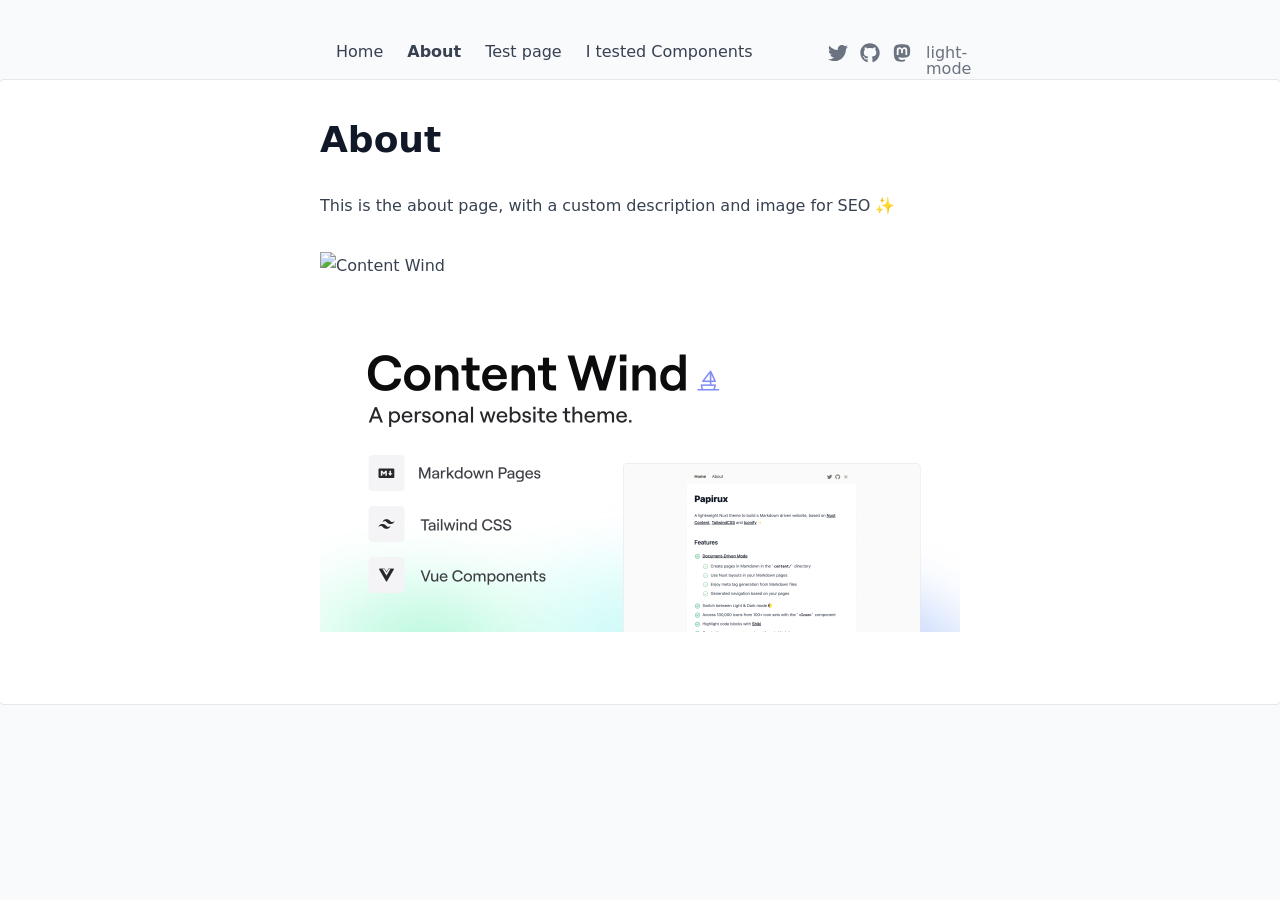
==== commit ebad1941: "Deploying to gh-pages from @ billao/nuxt-studio@42d1bd1214e8c6fab6aef2ef422e95c240b121c5 🚀" ====
--- a/about/index.html
+++ b/about/index.html
@@ -1,35 +1,34 @@
-<!DOCTYPE html><html  lang="en" data-capo=""><head><meta charset="utf-8">
+<!DOCTYPE html><html  lang="en" class="" style=""><head><meta charset="utf-8">
 <meta name="viewport" content="width=device-width, initial-scale=1">
 <title>About</title>
-<style>*,::backdrop,:after,:before{--tw-border-spacing-x:0;--tw-border-spacing-y:0;--tw-translate-x:0;--tw-translate-y:0;--tw-rotate:0;--tw-skew-x:0;--tw-skew-y:0;--tw-scale-x:1;--tw-scale-y:1;--tw-pan-x: ;--tw-pan-y: ;--tw-pinch-zoom: ;--tw-scroll-snap-strictness:proximity;--tw-gradient-from-position: ;--tw-gradient-via-position: ;--tw-gradient-to-position: ;--tw-ordinal: ;--tw-slashed-zero: ;--tw-numeric-figure: ;--tw-numeric-spacing: ;--tw-numeric-fraction: ;--tw-ring-inset: ;--tw-ring-offset-width:0px;--tw-ring-offset-color:#fff;--tw-ring-color:#3b82f680;--tw-ring-offset-shadow:0 0 #0000;--tw-ring-shadow:0 0 #0000;--tw-shadow:0 0 #0000;--tw-shadow-colored:0 0 #0000;--tw-blur: ;--tw-brightness: ;--tw-contrast: ;--tw-grayscale: ;--tw-hue-rotate: ;--tw-invert: ;--tw-saturate: ;--tw-sepia: ;--tw-drop-shadow: ;--tw-backdrop-blur: ;--tw-backdrop-brightness: ;--tw-backdrop-contrast: ;--tw-backdrop-grayscale: ;--tw-backdrop-hue-rotate: ;--tw-backdrop-invert: ;--tw-backdrop-opacity: ;--tw-backdrop-saturate: ;--tw-backdrop-sepia: ;--tw-contain-size: ;--tw-contain-layout: ;--tw-contain-paint: ;--tw-contain-style: }/*! tailwindcss v3.4.17 | MIT License | https://tailwindcss.com*/*,:after,:before{border:0 solid #e5e7eb;box-sizing:border-box}:after,:before{--tw-content:""}:host,html{line-height:1.5;-webkit-text-size-adjust:100%;font-family:ui-sans-serif,system-ui,sans-serif,Apple Color Emoji,Segoe UI Emoji,Segoe UI Symbol,Noto Color Emoji;font-feature-settings:normal;font-variation-settings:normal;-moz-tab-size:4;tab-size:4;-webkit-tap-highlight-color:transparent}body{line-height:inherit;margin:0}hr{border-top-width:1px;color:inherit;height:0}abbr:where([title]){-webkit-text-decoration:underline dotted;text-decoration:underline dotted}h1,h2,h3,h4,h5,h6{font-size:inherit;font-weight:inherit}a{color:inherit;text-decoration:inherit}b,strong{font-weight:bolder}code,kbd,pre,samp{font-family:ui-monospace,SFMono-Regular,Menlo,Monaco,Consolas,Liberation Mono,Courier New,monospace;font-feature-settings:normal;font-size:1em;font-variation-settings:normal}small{font-size:80%}sub,sup{font-size:75%;line-height:0;position:relative;vertical-align:initial}sub{bottom:-.25em}sup{top:-.5em}table{border-collapse:collapse;border-color:inherit;text-indent:0}button,input,optgroup,select,textarea{color:inherit;font-family:inherit;font-feature-settings:inherit;font-size:100%;font-variation-settings:inherit;font-weight:inherit;letter-spacing:inherit;line-height:inherit;margin:0;padding:0}button,select{text-transform:none}button,input:where([type=button]),input:where([type=reset]),input:where([type=submit]){-webkit-appearance:button;background-color:initial;background-image:none}:-moz-focusring{outline:auto}:-moz-ui-invalid{box-shadow:none}progress{vertical-align:initial}::-webkit-inner-spin-button,::-webkit-outer-spin-button{height:auto}[type=search]{-webkit-appearance:textfield;outline-offset:-2px}::-webkit-search-decoration{-webkit-appearance:none}::-webkit-file-upload-button{-webkit-appearance:button;font:inherit}summary{display:list-item}blockquote,dd,dl,figure,h1,h2,h3,h4,h5,h6,hr,p,pre{margin:0}fieldset{margin:0}fieldset,legend{padding:0}menu,ol,ul{list-style:none;margin:0;padding:0}dialog{padding:0}textarea{resize:vertical}input::placeholder,textarea::placeholder{color:#9ca3af;opacity:1}[role=button],button{cursor:pointer}:disabled{cursor:default}audio,canvas,embed,iframe,img,object,svg,video{display:block;vertical-align:middle}img,video{height:auto;max-width:100%}[hidden]:where(:not([hidden=until-found])){display:none}.prose{color:var(--tw-prose-body);max-width:65ch}.prose :where(p):not(:where([class~=not-prose],[class~=not-prose] *)){margin-bottom:1.25em;margin-top:1.25em}.prose :where([class~=lead]):not(:where([class~=not-prose],[class~=not-prose] *)){color:var(--tw-prose-lead);font-size:1.25em;line-height:1.6;margin-bottom:1.2em;margin-top:1.2em}.prose :where(a):not(:where([class~=not-prose],[class~=not-prose] *)){color:var(--tw-prose-links);font-weight:500;text-decoration:underline}.prose :where(strong):not(:where([class~=not-prose],[class~=not-prose] *)){color:var(--tw-prose-bold);font-weight:600}.prose :where(a strong):not(:where([class~=not-prose],[class~=not-prose] *)){color:inherit}.prose :where(blockquote strong):not(:where([class~=not-prose],[class~=not-prose] *)){color:inherit}.prose :where(thead th strong):not(:where([class~=not-prose],[class~=not-prose] *)){color:inherit}.prose :where(ol):not(:where([class~=not-prose],[class~=not-prose] *)){list-style-type:decimal;margin-bottom:1.25em;margin-top:1.25em;padding-inline-start:1.625em}.prose :where(ol[type=A]):not(:where([class~=not-prose],[class~=not-prose] *)){list-style-type:upper-alpha}.prose :where(ol[type=a]):not(:where([class~=not-prose],[class~=not-prose] *)){list-style-type:lower-alpha}.prose :where(ol[type=A s]):not(:where([class~=not-prose],[class~=not-prose] *)){list-style-type:upper-alpha}.prose :where(ol[type=a s]):not(:where([class~=not-prose],[class~=not-prose] *)){list-style-type:lower-alpha}.prose :where(ol[type=I]):not(:where([class~=not-prose],[class~=not-prose] *)){list-style-type:upper-roman}.prose :where(ol[type=i]):not(:where([class~=not-prose],[class~=not-prose] *)){list-style-type:lower-roman}.prose :where(ol[type=I s]):not(:where([class~=not-prose],[class~=not-prose] *)){list-style-type:upper-roman}.prose :where(ol[type=i s]):not(:where([class~=not-prose],[class~=not-prose] *)){list-style-type:lower-roman}.prose :where(ol[type="1"]):not(:where([class~=not-prose],[class~=not-prose] *)){list-style-type:decimal}.prose :where(ul):not(:where([class~=not-prose],[class~=not-prose] *)){list-style-type:disc;margin-bottom:1.25em;margin-top:1.25em;padding-inline-start:1.625em}.prose :where(ol>li):not(:where([class~=not-prose],[class~=not-prose] *))::marker{color:var(--tw-prose-counters);font-weight:400}.prose :where(ul>li):not(:where([class~=not-prose],[class~=not-prose] *))::marker{color:var(--tw-prose-bullets)}.prose :where(dt):not(:where([class~=not-prose],[class~=not-prose] *)){color:var(--tw-prose-headings);font-weight:600;margin-top:1.25em}.prose :where(hr):not(:where([class~=not-prose],[class~=not-prose] *)){border-color:var(--tw-prose-hr);border-top-width:1px;margin-bottom:3em;margin-top:3em}.prose :where(blockquote):not(:where([class~=not-prose],[class~=not-prose] *)){border-inline-start-color:var(--tw-prose-quote-borders);border-inline-start-width:.25rem;color:var(--tw-prose-quotes);font-style:italic;font-weight:500;margin-bottom:1.6em;margin-top:1.6em;padding-inline-start:1em;quotes:"“""”""‘""’"}.prose :where(blockquote p:first-of-type):not(:where([class~=not-prose],[class~=not-prose] *)):before{content:open-quote}.prose :where(blockquote p:last-of-type):not(:where([class~=not-prose],[class~=not-prose] *)):after{content:close-quote}.prose :where(h1):not(:where([class~=not-prose],[class~=not-prose] *)){color:var(--tw-prose-headings);font-size:2.25em;font-weight:800;line-height:1.1111111;margin-bottom:.8888889em;margin-top:0}.prose :where(h1 strong):not(:where([class~=not-prose],[class~=not-prose] *)){color:inherit;font-weight:900}.prose :where(h2):not(:where([class~=not-prose],[class~=not-prose] *)){color:var(--tw-prose-headings);font-size:1.5em;font-weight:700;line-height:1.3333333;margin-bottom:1em;margin-top:2em}.prose :where(h2 strong):not(:where([class~=not-prose],[class~=not-prose] *)){color:inherit;font-weight:800}.prose :where(h3):not(:where([class~=not-prose],[class~=not-prose] *)){color:var(--tw-prose-headings);font-size:1.25em;font-weight:600;line-height:1.6;margin-bottom:.6em;margin-top:1.6em}.prose :where(h3 strong):not(:where([class~=not-prose],[class~=not-prose] *)){color:inherit;font-weight:700}.prose :where(h4):not(:where([class~=not-prose],[class~=not-prose] *)){color:var(--tw-prose-headings);font-weight:600;line-height:1.5;margin-bottom:.5em;margin-top:1.5em}.prose :where(h4 strong):not(:where([class~=not-prose],[class~=not-prose] *)){color:inherit;font-weight:700}.prose :where(img):not(:where([class~=not-prose],[class~=not-prose] *)){margin-bottom:2em;margin-top:2em}.prose :where(picture):not(:where([class~=not-prose],[class~=not-prose] *)){display:block;margin-bottom:2em;margin-top:2em}.prose :where(video):not(:where([class~=not-prose],[class~=not-prose] *)){margin-bottom:2em;margin-top:2em}.prose :where(kbd):not(:where([class~=not-prose],[class~=not-prose] *)){border-radius:.3125rem;box-shadow:0 0 0 1px rgb(var(--tw-prose-kbd-shadows)/10%),0 3px rgb(var(--tw-prose-kbd-shadows)/10%);color:var(--tw-prose-kbd);font-family:inherit;font-size:.875em;font-weight:500;padding-inline-end:.375em;padding-bottom:.1875em;padding-top:.1875em;padding-inline-start:.375em}.prose :where(code):not(:where([class~=not-prose],[class~=not-prose] *)){color:var(--tw-prose-code);font-size:.875em;font-weight:600}.prose :where(code):not(:where([class~=not-prose],[class~=not-prose] *)):before{content:"`"}.prose :where(code):not(:where([class~=not-prose],[class~=not-prose] *)):after{content:"`"}.prose :where(a code):not(:where([class~=not-prose],[class~=not-prose] *)){color:inherit}.prose :where(h1 code):not(:where([class~=not-prose],[class~=not-prose] *)){color:inherit}.prose :where(h2 code):not(:where([class~=not-prose],[class~=not-prose] *)){color:inherit;font-size:.875em}.prose :where(h3 code):not(:where([class~=not-prose],[class~=not-prose] *)){color:inherit;font-size:.9em}.prose :where(h4 code):not(:where([class~=not-prose],[class~=not-prose] *)){color:inherit}.prose :where(blockquote code):not(:where([class~=not-prose],[class~=not-prose] *)){color:inherit}.prose :where(thead th code):not(:where([class~=not-prose],[class~=not-prose] *)){color:inherit}.prose :where(pre):not(:where([class~=not-prose],[class~=not-prose] *)){background-color:var(--tw-prose-pre-bg);border-radius:.375rem;color:var(--tw-prose-pre-code);font-size:.875em;font-weight:400;line-height:1.7142857;margin-bottom:1.7142857em;margin-top:1.7142857em;overflow-x:auto;padding-inline-end:1.1428571em;padding-bottom:.8571429em;padding-top:.8571429em;padding-inline-start:1.1428571em}.prose :where(pre code):not(:where([class~=not-prose],[class~=not-prose] *)){background-color:initial;border-radius:0;border-width:0;color:inherit;font-family:inherit;font-size:inherit;font-weight:inherit;line-height:inherit;padding:0}.prose :where(pre code):not(:where([class~=not-prose],[class~=not-prose] *)):before{content:none}.prose :where(pre code):not(:where([class~=not-prose],[class~=not-prose] *)):after{content:none}.prose :where(table):not(:where([class~=not-prose],[class~=not-prose] *)){font-size:.875em;line-height:1.7142857;margin-bottom:2em;margin-top:2em;table-layout:auto;width:100%}.prose :where(thead):not(:where([class~=not-prose],[class~=not-prose] *)){border-bottom-color:var(--tw-prose-th-borders);border-bottom-width:1px}.prose :where(thead th):not(:where([class~=not-prose],[class~=not-prose] *)){color:var(--tw-prose-headings);font-weight:600;padding-inline-end:.5714286em;padding-bottom:.5714286em;padding-inline-start:.5714286em;vertical-align:bottom}.prose :where(tbody tr):not(:where([class~=not-prose],[class~=not-prose] *)){border-bottom-color:var(--tw-prose-td-borders);border-bottom-width:1px}.prose :where(tbody tr:last-child):not(:where([class~=not-prose],[class~=not-prose] *)){border-bottom-width:0}.prose :where(tbody td):not(:where([class~=not-prose],[class~=not-prose] *)){vertical-align:initial}.prose :where(tfoot):not(:where([class~=not-prose],[class~=not-prose] *)){border-top-color:var(--tw-prose-th-borders);border-top-width:1px}.prose :where(tfoot td):not(:where([class~=not-prose],[class~=not-prose] *)){vertical-align:top}.prose :where(th,td):not(:where([class~=not-prose],[class~=not-prose] *)){text-align:start}.prose :where(figure>*):not(:where([class~=not-prose],[class~=not-prose] *)){margin-bottom:0;margin-top:0}.prose :where(figcaption):not(:where([class~=not-prose],[class~=not-prose] *)){color:var(--tw-prose-captions);font-size:.875em;line-height:1.4285714;margin-top:.8571429em}.prose{--tw-prose-body:#374151;--tw-prose-headings:#111827;--tw-prose-lead:#4b5563;--tw-prose-links:#111827;--tw-prose-bold:#111827;--tw-prose-counters:#6b7280;--tw-prose-bullets:#d1d5db;--tw-prose-hr:#e5e7eb;--tw-prose-quotes:#111827;--tw-prose-quote-borders:#e5e7eb;--tw-prose-captions:#6b7280;--tw-prose-kbd:#111827;--tw-prose-kbd-shadows:17 24 39;--tw-prose-code:#111827;--tw-prose-pre-code:#e5e7eb;--tw-prose-pre-bg:#1f2937;--tw-prose-th-borders:#d1d5db;--tw-prose-td-borders:#e5e7eb;--tw-prose-invert-body:#d1d5db;--tw-prose-invert-headings:#fff;--tw-prose-invert-lead:#9ca3af;--tw-prose-invert-links:#fff;--tw-prose-invert-bold:#fff;--tw-prose-invert-counters:#9ca3af;--tw-prose-invert-bullets:#4b5563;--tw-prose-invert-hr:#374151;--tw-prose-invert-quotes:#f3f4f6;--tw-prose-invert-quote-borders:#374151;--tw-prose-invert-captions:#9ca3af;--tw-prose-invert-kbd:#fff;--tw-prose-invert-kbd-shadows:255 255 255;--tw-prose-invert-code:#fff;--tw-prose-invert-pre-code:#d1d5db;--tw-prose-invert-pre-bg:#00000080;--tw-prose-invert-th-borders:#4b5563;--tw-prose-invert-td-borders:#374151;font-size:1rem;line-height:1.75}.prose :where(picture>img):not(:where([class~=not-prose],[class~=not-prose] *)){margin-bottom:0;margin-top:0}.prose :where(li):not(:where([class~=not-prose],[class~=not-prose] *)){margin-bottom:.5em;margin-top:.5em}.prose :where(ol>li):not(:where([class~=not-prose],[class~=not-prose] *)){padding-inline-start:.375em}.prose :where(ul>li):not(:where([class~=not-prose],[class~=not-prose] *)){padding-inline-start:.375em}.prose :where(.prose>ul>li p):not(:where([class~=not-prose],[class~=not-prose] *)){margin-bottom:.75em;margin-top:.75em}.prose :where(.prose>ul>li>p:first-child):not(:where([class~=not-prose],[class~=not-prose] *)){margin-top:1.25em}.prose :where(.prose>ul>li>p:last-child):not(:where([class~=not-prose],[class~=not-prose] *)){margin-bottom:1.25em}.prose :where(.prose>ol>li>p:first-child):not(:where([class~=not-prose],[class~=not-prose] *)){margin-top:1.25em}.prose :where(.prose>ol>li>p:last-child):not(:where([class~=not-prose],[class~=not-prose] *)){margin-bottom:1.25em}.prose :where(ul ul,ul ol,ol ul,ol ol):not(:where([class~=not-prose],[class~=not-prose] *)){margin-bottom:.75em;margin-top:.75em}.prose :where(dl):not(:where([class~=not-prose],[class~=not-prose] *)){margin-bottom:1.25em;margin-top:1.25em}.prose :where(dd):not(:where([class~=not-prose],[class~=not-prose] *)){margin-top:.5em;padding-inline-start:1.625em}.prose :where(hr+*):not(:where([class~=not-prose],[class~=not-prose] *)){margin-top:0}.prose :where(h2+*):not(:where([class~=not-prose],[class~=not-prose] *)){margin-top:0}.prose :where(h3+*):not(:where([class~=not-prose],[class~=not-prose] *)){margin-top:0}.prose :where(h4+*):not(:where([class~=not-prose],[class~=not-prose] *)){margin-top:0}.prose :where(thead th:first-child):not(:where([class~=not-prose],[class~=not-prose] *)){padding-inline-start:0}.prose :where(thead th:last-child):not(:where([class~=not-prose],[class~=not-prose] *)){padding-inline-end:0}.prose :where(tbody td,tfoot td):not(:where([class~=not-prose],[class~=not-prose] *)){padding-inline-end:.5714286em;padding-bottom:.5714286em;padding-top:.5714286em;padding-inline-start:.5714286em}.prose :where(tbody td:first-child,tfoot td:first-child):not(:where([class~=not-prose],[class~=not-prose] *)){padding-inline-start:0}.prose :where(tbody td:last-child,tfoot td:last-child):not(:where([class~=not-prose],[class~=not-prose] *)){padding-inline-end:0}.prose :where(figure):not(:where([class~=not-prose],[class~=not-prose] *)){margin-bottom:2em;margin-top:2em}.prose :where(.prose>:first-child):not(:where([class~=not-prose],[class~=not-prose] *)){margin-top:0}.prose :where(.prose>:last-child):not(:where([class~=not-prose],[class~=not-prose] *)){margin-bottom:0}.sr-only{height:1px;margin:-1px;overflow:hidden;padding:0;position:absolute;width:1px;clip:rect(0,0,0,0);border-width:0;white-space:nowrap}.static{position:static}.m-auto{margin:auto}.mx-auto{margin-left:auto;margin-right:auto}.mr-4{margin-right:1rem}.mr-6{margin-right:1.5rem}.block{display:block}.inline-block{display:inline-block}.flex{display:flex}.inline-flex{display:inline-flex}.h-4{height:1rem}.h-5{height:1.25rem}.w-4{width:1rem}.w-5{width:1.25rem}.max-w-2xl{max-width:42rem}.max-w-full{max-width:100%}.max-w-none{max-width:none}.flex-col{flex-direction:column}.items-start{align-items:flex-start}.items-center{align-items:center}.justify-center{justify-content:center}.justify-between{justify-content:space-between}.gap-1{gap:.25rem}.gap-3{gap:.75rem}.space-x-3>:not([hidden])~:not([hidden]){--tw-space-x-reverse:0;margin-left:calc(.75rem*(1 - var(--tw-space-x-reverse)));margin-right:calc(.75rem*var(--tw-space-x-reverse))}.overflow-x-auto{overflow-x:auto}.rounded{border-radius:.25rem}.rounded-lg{border-radius:.5rem}.border{border-width:1px}.bg-gray-50{--tw-bg-opacity:1;background-color:rgb(249 250 251/var(--tw-bg-opacity,1))}.bg-gray-800{--tw-bg-opacity:1;background-color:rgb(31 41 55/var(--tw-bg-opacity,1))}.bg-white{--tw-bg-opacity:1;background-color:rgb(255 255 255/var(--tw-bg-opacity,1))}.p-1\.5{padding:.375rem}.px-3{padding-left:.75rem;padding-right:.75rem}.px-4{padding-left:1rem;padding-right:1rem}.py-1{padding-bottom:.25rem;padding-top:.25rem}.py-10{padding-bottom:2.5rem;padding-top:2.5rem}.py-4{padding-bottom:1rem;padding-top:1rem}.text-2xl{font-size:1.5rem;line-height:2rem}.font-bold{font-weight:700}.font-semibold{font-weight:600}.text-black{--tw-text-opacity:1;color:rgb(0 0 0/var(--tw-text-opacity,1))}.text-gray-500{--tw-text-opacity:1;color:rgb(107 114 128/var(--tw-text-opacity,1))}.text-gray-700{--tw-text-opacity:1;color:rgb(55 65 81/var(--tw-text-opacity,1))}.text-white{--tw-text-opacity:1;color:rgb(255 255 255/var(--tw-text-opacity,1))}.no-underline{text-decoration-line:none}.ring-1{--tw-ring-offset-shadow:var(--tw-ring-inset) 0 0 0 var(--tw-ring-offset-width) var(--tw-ring-offset-color);--tw-ring-shadow:var(--tw-ring-inset) 0 0 0 calc(1px + var(--tw-ring-offset-width)) var(--tw-ring-color);box-shadow:var(--tw-ring-offset-shadow),var(--tw-ring-shadow),var(--tw-shadow,0 0 #0000)}.ring-gray-200{--tw-ring-opacity:1;--tw-ring-color:rgb(229 231 235/var(--tw-ring-opacity,1))}.transition{transition-duration:.15s;transition-property:color,background-color,border-color,text-decoration-color,fill,stroke,opacity,box-shadow,transform,filter,-webkit-backdrop-filter;transition-property:color,background-color,border-color,text-decoration-color,fill,stroke,opacity,box-shadow,transform,filter,backdrop-filter;transition-property:color,background-color,border-color,text-decoration-color,fill,stroke,opacity,box-shadow,transform,filter,backdrop-filter,-webkit-backdrop-filter;transition-timing-function:cubic-bezier(.4,0,.2,1)}.dark\:prose-invert:is(.dark *){--tw-prose-body:var(--tw-prose-invert-body);--tw-prose-headings:var(--tw-prose-invert-headings);--tw-prose-lead:var(--tw-prose-invert-lead);--tw-prose-links:var(--tw-prose-invert-links);--tw-prose-bold:var(--tw-prose-invert-bold);--tw-prose-counters:var(--tw-prose-invert-counters);--tw-prose-bullets:var(--tw-prose-invert-bullets);--tw-prose-hr:var(--tw-prose-invert-hr);--tw-prose-quotes:var(--tw-prose-invert-quotes);--tw-prose-quote-borders:var(--tw-prose-invert-quote-borders);--tw-prose-captions:var(--tw-prose-invert-captions);--tw-prose-kbd:var(--tw-prose-invert-kbd);--tw-prose-kbd-shadows:var(--tw-prose-invert-kbd-shadows);--tw-prose-code:var(--tw-prose-invert-code);--tw-prose-pre-code:var(--tw-prose-invert-pre-code);--tw-prose-pre-bg:var(--tw-prose-invert-pre-bg);--tw-prose-th-borders:var(--tw-prose-invert-th-borders);--tw-prose-td-borders:var(--tw-prose-invert-td-borders)}.hover\:text-gray-700:hover{--tw-text-opacity:1;color:rgb(55 65 81/var(--tw-text-opacity,1))}.prose-a\:border-b :is(:where(a):not(:where([class~=not-prose],[class~=not-prose] *))){border-bottom-width:1px}.prose-a\:border-dashed :is(:where(a):not(:where([class~=not-prose],[class~=not-prose] *))){border-style:dashed}.prose-a\:font-normal :is(:where(a):not(:where([class~=not-prose],[class~=not-prose] *))){font-weight:400}.prose-a\:no-underline :is(:where(a):not(:where([class~=not-prose],[class~=not-prose] *))){text-decoration-line:none}.hover\:prose-a\:border-solid :is(:where(a):not(:where([class~=not-prose],[class~=not-prose] *))):hover{border-style:solid}.hover\:prose-a\:border-primary-400 :is(:where(a):not(:where([class~=not-prose],[class~=not-prose] *))):hover{--tw-border-opacity:1;border-color:rgb(52 211 153/var(--tw-border-opacity,1))}.hover\:prose-a\:text-primary-400 :is(:where(a):not(:where([class~=not-prose],[class~=not-prose] *))):hover{--tw-text-opacity:1;color:rgb(52 211 153/var(--tw-text-opacity,1))}.prose-pre\:bg-gray-100 :is(:where(pre):not(:where([class~=not-prose],[class~=not-prose] *))){--tw-bg-opacity:1;background-color:rgb(243 244 246/var(--tw-bg-opacity,1))}.dark\:bg-gray-200:is(.dark *){--tw-bg-opacity:1;background-color:rgb(229 231 235/var(--tw-bg-opacity,1))}.dark\:bg-gray-800:is(.dark *){--tw-bg-opacity:1;background-color:rgb(31 41 55/var(--tw-bg-opacity,1))}.dark\:bg-gray-900:is(.dark *){--tw-bg-opacity:1;background-color:rgb(17 24 39/var(--tw-bg-opacity,1))}.dark\:text-gray-100:is(.dark *){--tw-text-opacity:1;color:rgb(243 244 246/var(--tw-text-opacity,1))}.dark\:text-gray-200:is(.dark *){--tw-text-opacity:1;color:rgb(229 231 235/var(--tw-text-opacity,1))}.dark\:text-gray-300:is(.dark *){--tw-text-opacity:1;color:rgb(209 213 219/var(--tw-text-opacity,1))}.dark\:text-gray-950:is(.dark *){--tw-text-opacity:1;color:rgb(3 7 18/var(--tw-text-opacity,1))}.dark\:ring-gray-700:is(.dark *){--tw-ring-opacity:1;--tw-ring-color:rgb(55 65 81/var(--tw-ring-opacity,1))}.dark\:hover\:text-gray-300:hover:is(.dark *){--tw-text-opacity:1;color:rgb(209 213 219/var(--tw-text-opacity,1))}.dark\:prose-pre\:bg-gray-900 :is(:where(pre):not(:where([class~=not-prose],[class~=not-prose] *))):is(.dark *){--tw-bg-opacity:1;background-color:rgb(17 24 39/var(--tw-bg-opacity,1))}@media (min-width:640px){.sm\:rounded{border-radius:.25rem}.sm\:rounded-lg{border-radius:.5rem}.sm\:px-8{padding-left:2rem;padding-right:2rem}.sm\:pb-10{padding-bottom:2.5rem}.sm\:pt-6{padding-top:1.5rem}.sm\:shadow{--tw-shadow:0 1px 3px 0 #0000001a,0 1px 2px -1px #0000001a;--tw-shadow-colored:0 1px 3px 0 var(--tw-shadow-color),0 1px 2px -1px var(--tw-shadow-color);box-shadow:var(--tw-ring-offset-shadow,0 0 #0000),var(--tw-ring-shadow,0 0 #0000),var(--tw-shadow)}}</style>
-<style>.icon[data-v-6f39d6d9]{display:inline-block;vertical-align:middle}</style>
+<style>*,::backdrop,:after,:before{--tw-border-spacing-x:0;--tw-border-spacing-y:0;--tw-translate-x:0;--tw-translate-y:0;--tw-rotate:0;--tw-skew-x:0;--tw-skew-y:0;--tw-scale-x:1;--tw-scale-y:1;--tw-pan-x: ;--tw-pan-y: ;--tw-pinch-zoom: ;--tw-scroll-snap-strictness:proximity;--tw-gradient-from-position: ;--tw-gradient-via-position: ;--tw-gradient-to-position: ;--tw-ordinal: ;--tw-slashed-zero: ;--tw-numeric-figure: ;--tw-numeric-spacing: ;--tw-numeric-fraction: ;--tw-ring-inset: ;--tw-ring-offset-width:0px;--tw-ring-offset-color:#fff;--tw-ring-color:#3b82f680;--tw-ring-offset-shadow:0 0 #0000;--tw-ring-shadow:0 0 #0000;--tw-shadow:0 0 #0000;--tw-shadow-colored:0 0 #0000;--tw-blur: ;--tw-brightness: ;--tw-contrast: ;--tw-grayscale: ;--tw-hue-rotate: ;--tw-invert: ;--tw-saturate: ;--tw-sepia: ;--tw-drop-shadow: ;--tw-backdrop-blur: ;--tw-backdrop-brightness: ;--tw-backdrop-contrast: ;--tw-backdrop-grayscale: ;--tw-backdrop-hue-rotate: ;--tw-backdrop-invert: ;--tw-backdrop-opacity: ;--tw-backdrop-saturate: ;--tw-backdrop-sepia: ;--tw-contain-size: ;--tw-contain-layout: ;--tw-contain-paint: ;--tw-contain-style: }/*! tailwindcss v3.4.17 | MIT License | https://tailwindcss.com*/*,:after,:before{border:0 solid #e5e7eb;box-sizing:border-box}:after,:before{--tw-content:""}:host,html{line-height:1.5;-webkit-text-size-adjust:100%;font-family:ui-sans-serif,system-ui,sans-serif,Apple Color Emoji,Segoe UI Emoji,Segoe UI Symbol,Noto Color Emoji;font-feature-settings:normal;font-variation-settings:normal;-moz-tab-size:4;tab-size:4;-webkit-tap-highlight-color:transparent}body{line-height:inherit;margin:0}hr{border-top-width:1px;color:inherit;height:0}abbr:where([title]){-webkit-text-decoration:underline dotted;text-decoration:underline dotted}h1,h2,h3,h4,h5,h6{font-size:inherit;font-weight:inherit}a{color:inherit;text-decoration:inherit}b,strong{font-weight:bolder}code,kbd,pre,samp{font-family:ui-monospace,SFMono-Regular,Menlo,Monaco,Consolas,Liberation Mono,Courier New,monospace;font-feature-settings:normal;font-size:1em;font-variation-settings:normal}small{font-size:80%}sub,sup{font-size:75%;line-height:0;position:relative;vertical-align:initial}sub{bottom:-.25em}sup{top:-.5em}table{border-collapse:collapse;border-color:inherit;text-indent:0}button,input,optgroup,select,textarea{color:inherit;font-family:inherit;font-feature-settings:inherit;font-size:100%;font-variation-settings:inherit;font-weight:inherit;letter-spacing:inherit;line-height:inherit;margin:0;padding:0}button,select{text-transform:none}button,input:where([type=button]),input:where([type=reset]),input:where([type=submit]){-webkit-appearance:button;background-color:initial;background-image:none}:-moz-focusring{outline:auto}:-moz-ui-invalid{box-shadow:none}progress{vertical-align:initial}::-webkit-inner-spin-button,::-webkit-outer-spin-button{height:auto}[type=search]{-webkit-appearance:textfield;outline-offset:-2px}::-webkit-search-decoration{-webkit-appearance:none}::-webkit-file-upload-button{-webkit-appearance:button;font:inherit}summary{display:list-item}blockquote,dd,dl,figure,h1,h2,h3,h4,h5,h6,hr,p,pre{margin:0}fieldset{margin:0}fieldset,legend{padding:0}menu,ol,ul{list-style:none;margin:0;padding:0}dialog{padding:0}textarea{resize:vertical}input::placeholder,textarea::placeholder{color:#9ca3af;opacity:1}[role=button],button{cursor:pointer}:disabled{cursor:default}audio,canvas,embed,iframe,img,object,svg,video{display:block;vertical-align:middle}img,video{height:auto;max-width:100%}[hidden]:where(:not([hidden=until-found])){display:none}.prose{color:var(--tw-prose-body);max-width:65ch}.prose :where(p):not(:where([class~=not-prose],[class~=not-prose] *)){margin-bottom:1.25em;margin-top:1.25em}.prose :where([class~=lead]):not(:where([class~=not-prose],[class~=not-prose] *)){color:var(--tw-prose-lead);font-size:1.25em;line-height:1.6;margin-bottom:1.2em;margin-top:1.2em}.prose :where(a):not(:where([class~=not-prose],[class~=not-prose] *)){color:var(--tw-prose-links);font-weight:500;text-decoration:underline}.prose :where(strong):not(:where([class~=not-prose],[class~=not-prose] *)){color:var(--tw-prose-bold);font-weight:600}.prose :where(a strong):not(:where([class~=not-prose],[class~=not-prose] *)){color:inherit}.prose :where(blockquote strong):not(:where([class~=not-prose],[class~=not-prose] *)){color:inherit}.prose :where(thead th strong):not(:where([class~=not-prose],[class~=not-prose] *)){color:inherit}.prose :where(ol):not(:where([class~=not-prose],[class~=not-prose] *)){list-style-type:decimal;margin-bottom:1.25em;margin-top:1.25em;padding-inline-start:1.625em}.prose :where(ol[type=A]):not(:where([class~=not-prose],[class~=not-prose] *)){list-style-type:upper-alpha}.prose :where(ol[type=a]):not(:where([class~=not-prose],[class~=not-prose] *)){list-style-type:lower-alpha}.prose :where(ol[type=A s]):not(:where([class~=not-prose],[class~=not-prose] *)){list-style-type:upper-alpha}.prose :where(ol[type=a s]):not(:where([class~=not-prose],[class~=not-prose] *)){list-style-type:lower-alpha}.prose :where(ol[type=I]):not(:where([class~=not-prose],[class~=not-prose] *)){list-style-type:upper-roman}.prose :where(ol[type=i]):not(:where([class~=not-prose],[class~=not-prose] *)){list-style-type:lower-roman}.prose :where(ol[type=I s]):not(:where([class~=not-prose],[class~=not-prose] *)){list-style-type:upper-roman}.prose :where(ol[type=i s]):not(:where([class~=not-prose],[class~=not-prose] *)){list-style-type:lower-roman}.prose :where(ol[type="1"]):not(:where([class~=not-prose],[class~=not-prose] *)){list-style-type:decimal}.prose :where(ul):not(:where([class~=not-prose],[class~=not-prose] *)){list-style-type:disc;margin-bottom:1.25em;margin-top:1.25em;padding-inline-start:1.625em}.prose :where(ol>li):not(:where([class~=not-prose],[class~=not-prose] *))::marker{color:var(--tw-prose-counters);font-weight:400}.prose :where(ul>li):not(:where([class~=not-prose],[class~=not-prose] *))::marker{color:var(--tw-prose-bullets)}.prose :where(dt):not(:where([class~=not-prose],[class~=not-prose] *)){color:var(--tw-prose-headings);font-weight:600;margin-top:1.25em}.prose :where(hr):not(:where([class~=not-prose],[class~=not-prose] *)){border-color:var(--tw-prose-hr);border-top-width:1px;margin-bottom:3em;margin-top:3em}.prose :where(blockquote):not(:where([class~=not-prose],[class~=not-prose] *)){border-inline-start-color:var(--tw-prose-quote-borders);border-inline-start-width:.25rem;color:var(--tw-prose-quotes);font-style:italic;font-weight:500;margin-bottom:1.6em;margin-top:1.6em;padding-inline-start:1em;quotes:"“""”""‘""’"}.prose :where(blockquote p:first-of-type):not(:where([class~=not-prose],[class~=not-prose] *)):before{content:open-quote}.prose :where(blockquote p:last-of-type):not(:where([class~=not-prose],[class~=not-prose] *)):after{content:close-quote}.prose :where(h1):not(:where([class~=not-prose],[class~=not-prose] *)){color:var(--tw-prose-headings);font-size:2.25em;font-weight:800;line-height:1.1111111;margin-bottom:.8888889em;margin-top:0}.prose :where(h1 strong):not(:where([class~=not-prose],[class~=not-prose] *)){color:inherit;font-weight:900}.prose :where(h2):not(:where([class~=not-prose],[class~=not-prose] *)){color:var(--tw-prose-headings);font-size:1.5em;font-weight:700;line-height:1.3333333;margin-bottom:1em;margin-top:2em}.prose :where(h2 strong):not(:where([class~=not-prose],[class~=not-prose] *)){color:inherit;font-weight:800}.prose :where(h3):not(:where([class~=not-prose],[class~=not-prose] *)){color:var(--tw-prose-headings);font-size:1.25em;font-weight:600;line-height:1.6;margin-bottom:.6em;margin-top:1.6em}.prose :where(h3 strong):not(:where([class~=not-prose],[class~=not-prose] *)){color:inherit;font-weight:700}.prose :where(h4):not(:where([class~=not-prose],[class~=not-prose] *)){color:var(--tw-prose-headings);font-weight:600;line-height:1.5;margin-bottom:.5em;margin-top:1.5em}.prose :where(h4 strong):not(:where([class~=not-prose],[class~=not-prose] *)){color:inherit;font-weight:700}.prose :where(img):not(:where([class~=not-prose],[class~=not-prose] *)){margin-bottom:2em;margin-top:2em}.prose :where(picture):not(:where([class~=not-prose],[class~=not-prose] *)){display:block;margin-bottom:2em;margin-top:2em}.prose :where(video):not(:where([class~=not-prose],[class~=not-prose] *)){margin-bottom:2em;margin-top:2em}.prose :where(kbd):not(:where([class~=not-prose],[class~=not-prose] *)){border-radius:.3125rem;box-shadow:0 0 0 1px rgb(var(--tw-prose-kbd-shadows)/10%),0 3px rgb(var(--tw-prose-kbd-shadows)/10%);color:var(--tw-prose-kbd);font-family:inherit;font-size:.875em;font-weight:500;padding-inline-end:.375em;padding-bottom:.1875em;padding-top:.1875em;padding-inline-start:.375em}.prose :where(code):not(:where([class~=not-prose],[class~=not-prose] *)){color:var(--tw-prose-code);font-size:.875em;font-weight:600}.prose :where(code):not(:where([class~=not-prose],[class~=not-prose] *)):before{content:"`"}.prose :where(code):not(:where([class~=not-prose],[class~=not-prose] *)):after{content:"`"}.prose :where(a code):not(:where([class~=not-prose],[class~=not-prose] *)){color:inherit}.prose :where(h1 code):not(:where([class~=not-prose],[class~=not-prose] *)){color:inherit}.prose :where(h2 code):not(:where([class~=not-prose],[class~=not-prose] *)){color:inherit;font-size:.875em}.prose :where(h3 code):not(:where([class~=not-prose],[class~=not-prose] *)){color:inherit;font-size:.9em}.prose :where(h4 code):not(:where([class~=not-prose],[class~=not-prose] *)){color:inherit}.prose :where(blockquote code):not(:where([class~=not-prose],[class~=not-prose] *)){color:inherit}.prose :where(thead th code):not(:where([class~=not-prose],[class~=not-prose] *)){color:inherit}.prose :where(pre):not(:where([class~=not-prose],[class~=not-prose] *)){background-color:var(--tw-prose-pre-bg);border-radius:.375rem;color:var(--tw-prose-pre-code);font-size:.875em;font-weight:400;line-height:1.7142857;margin-bottom:1.7142857em;margin-top:1.7142857em;overflow-x:auto;padding-inline-end:1.1428571em;padding-bottom:.8571429em;padding-top:.8571429em;padding-inline-start:1.1428571em}.prose :where(pre code):not(:where([class~=not-prose],[class~=not-prose] *)){background-color:initial;border-radius:0;border-width:0;color:inherit;font-family:inherit;font-size:inherit;font-weight:inherit;line-height:inherit;padding:0}.prose :where(pre code):not(:where([class~=not-prose],[class~=not-prose] *)):before{content:none}.prose :where(pre code):not(:where([class~=not-prose],[class~=not-prose] *)):after{content:none}.prose :where(table):not(:where([class~=not-prose],[class~=not-prose] *)){font-size:.875em;line-height:1.7142857;margin-bottom:2em;margin-top:2em;table-layout:auto;width:100%}.prose :where(thead):not(:where([class~=not-prose],[class~=not-prose] *)){border-bottom-color:var(--tw-prose-th-borders);border-bottom-width:1px}.prose :where(thead th):not(:where([class~=not-prose],[class~=not-prose] *)){color:var(--tw-prose-headings);font-weight:600;padding-inline-end:.5714286em;padding-bottom:.5714286em;padding-inline-start:.5714286em;vertical-align:bottom}.prose :where(tbody tr):not(:where([class~=not-prose],[class~=not-prose] *)){border-bottom-color:var(--tw-prose-td-borders);border-bottom-width:1px}.prose :where(tbody tr:last-child):not(:where([class~=not-prose],[class~=not-prose] *)){border-bottom-width:0}.prose :where(tbody td):not(:where([class~=not-prose],[class~=not-prose] *)){vertical-align:initial}.prose :where(tfoot):not(:where([class~=not-prose],[class~=not-prose] *)){border-top-color:var(--tw-prose-th-borders);border-top-width:1px}.prose :where(tfoot td):not(:where([class~=not-prose],[class~=not-prose] *)){vertical-align:top}.prose :where(th,td):not(:where([class~=not-prose],[class~=not-prose] *)){text-align:start}.prose :where(figure>*):not(:where([class~=not-prose],[class~=not-prose] *)){margin-bottom:0;margin-top:0}.prose :where(figcaption):not(:where([class~=not-prose],[class~=not-prose] *)){color:var(--tw-prose-captions);font-size:.875em;line-height:1.4285714;margin-top:.8571429em}.prose{--tw-prose-body:#374151;--tw-prose-headings:#111827;--tw-prose-lead:#4b5563;--tw-prose-links:#111827;--tw-prose-bold:#111827;--tw-prose-counters:#6b7280;--tw-prose-bullets:#d1d5db;--tw-prose-hr:#e5e7eb;--tw-prose-quotes:#111827;--tw-prose-quote-borders:#e5e7eb;--tw-prose-captions:#6b7280;--tw-prose-kbd:#111827;--tw-prose-kbd-shadows:17 24 39;--tw-prose-code:#111827;--tw-prose-pre-code:#e5e7eb;--tw-prose-pre-bg:#1f2937;--tw-prose-th-borders:#d1d5db;--tw-prose-td-borders:#e5e7eb;--tw-prose-invert-body:#d1d5db;--tw-prose-invert-headings:#fff;--tw-prose-invert-lead:#9ca3af;--tw-prose-invert-links:#fff;--tw-prose-invert-bold:#fff;--tw-prose-invert-counters:#9ca3af;--tw-prose-invert-bullets:#4b5563;--tw-prose-invert-hr:#374151;--tw-prose-invert-quotes:#f3f4f6;--tw-prose-invert-quote-borders:#374151;--tw-prose-invert-captions:#9ca3af;--tw-prose-invert-kbd:#fff;--tw-prose-invert-kbd-shadows:255 255 255;--tw-prose-invert-code:#fff;--tw-prose-invert-pre-code:#d1d5db;--tw-prose-invert-pre-bg:#00000080;--tw-prose-invert-th-borders:#4b5563;--tw-prose-invert-td-borders:#374151;font-size:1rem;line-height:1.75}.prose :where(picture>img):not(:where([class~=not-prose],[class~=not-prose] *)){margin-bottom:0;margin-top:0}.prose :where(li):not(:where([class~=not-prose],[class~=not-prose] *)){margin-bottom:.5em;margin-top:.5em}.prose :where(ol>li):not(:where([class~=not-prose],[class~=not-prose] *)){padding-inline-start:.375em}.prose :where(ul>li):not(:where([class~=not-prose],[class~=not-prose] *)){padding-inline-start:.375em}.prose :where(.prose>ul>li p):not(:where([class~=not-prose],[class~=not-prose] *)){margin-bottom:.75em;margin-top:.75em}.prose :where(.prose>ul>li>p:first-child):not(:where([class~=not-prose],[class~=not-prose] *)){margin-top:1.25em}.prose :where(.prose>ul>li>p:last-child):not(:where([class~=not-prose],[class~=not-prose] *)){margin-bottom:1.25em}.prose :where(.prose>ol>li>p:first-child):not(:where([class~=not-prose],[class~=not-prose] *)){margin-top:1.25em}.prose :where(.prose>ol>li>p:last-child):not(:where([class~=not-prose],[class~=not-prose] *)){margin-bottom:1.25em}.prose :where(ul ul,ul ol,ol ul,ol ol):not(:where([class~=not-prose],[class~=not-prose] *)){margin-bottom:.75em;margin-top:.75em}.prose :where(dl):not(:where([class~=not-prose],[class~=not-prose] *)){margin-bottom:1.25em;margin-top:1.25em}.prose :where(dd):not(:where([class~=not-prose],[class~=not-prose] *)){margin-top:.5em;padding-inline-start:1.625em}.prose :where(hr+*):not(:where([class~=not-prose],[class~=not-prose] *)){margin-top:0}.prose :where(h2+*):not(:where([class~=not-prose],[class~=not-prose] *)){margin-top:0}.prose :where(h3+*):not(:where([class~=not-prose],[class~=not-prose] *)){margin-top:0}.prose :where(h4+*):not(:where([class~=not-prose],[class~=not-prose] *)){margin-top:0}.prose :where(thead th:first-child):not(:where([class~=not-prose],[class~=not-prose] *)){padding-inline-start:0}.prose :where(thead th:last-child):not(:where([class~=not-prose],[class~=not-prose] *)){padding-inline-end:0}.prose :where(tbody td,tfoot td):not(:where([class~=not-prose],[class~=not-prose] *)){padding-inline-end:.5714286em;padding-bottom:.5714286em;padding-top:.5714286em;padding-inline-start:.5714286em}.prose :where(tbody td:first-child,tfoot td:first-child):not(:where([class~=not-prose],[class~=not-prose] *)){padding-inline-start:0}.prose :where(tbody td:last-child,tfoot td:last-child):not(:where([class~=not-prose],[class~=not-prose] *)){padding-inline-end:0}.prose :where(figure):not(:where([class~=not-prose],[class~=not-prose] *)){margin-bottom:2em;margin-top:2em}.prose :where(.prose>:first-child):not(:where([class~=not-prose],[class~=not-prose] *)){margin-top:0}.prose :where(.prose>:last-child):not(:where([class~=not-prose],[class~=not-prose] *)){margin-bottom:0}.sr-only{height:1px;margin:-1px;overflow:hidden;padding:0;position:absolute;width:1px;clip:rect(0,0,0,0);border-width:0;white-space:nowrap}.static{position:static}.m-auto{margin:auto}.mx-auto{margin-left:auto;margin-right:auto}.mr-4{margin-right:1rem}.mr-6{margin-right:1.5rem}.block{display:block}.inline-block{display:inline-block}.flex{display:flex}.inline-flex{display:inline-flex}.h-4{height:1rem}.h-5{height:1.25rem}.w-4{width:1rem}.w-5{width:1.25rem}.max-w-2xl{max-width:42rem}.max-w-full{max-width:100%}.max-w-none{max-width:none}.flex-col{flex-direction:column}.items-start{align-items:flex-start}.items-center{align-items:center}.justify-center{justify-content:center}.justify-between{justify-content:space-between}.gap-1{gap:.25rem}.gap-3{gap:.75rem}.space-x-3>:not([hidden])~:not([hidden]){--tw-space-x-reverse:0;margin-left:calc(.75rem*(1 - var(--tw-space-x-reverse)));margin-right:calc(.75rem*var(--tw-space-x-reverse))}.overflow-x-auto{overflow-x:auto}.rounded{border-radius:.25rem}.rounded-lg{border-radius:.5rem}.border{border-width:1px}.bg-gray-50{--tw-bg-opacity:1;background-color:rgb(249 250 251/var(--tw-bg-opacity,1))}.bg-gray-800{--tw-bg-opacity:1;background-color:rgb(31 41 55/var(--tw-bg-opacity,1))}.bg-white{--tw-bg-opacity:1;background-color:rgb(255 255 255/var(--tw-bg-opacity,1))}.p-1\.5{padding:.375rem}.px-3{padding-left:.75rem;padding-right:.75rem}.px-4{padding-left:1rem;padding-right:1rem}.py-1{padding-bottom:.25rem;padding-top:.25rem}.py-10{padding-bottom:2.5rem;padding-top:2.5rem}.py-4{padding-bottom:1rem;padding-top:1rem}.text-2xl{font-size:1.5rem;line-height:2rem}.font-bold{font-weight:700}.font-semibold{font-weight:600}.text-black{--tw-text-opacity:1;color:rgb(0 0 0/var(--tw-text-opacity,1))}.text-gray-500{--tw-text-opacity:1;color:rgb(107 114 128/var(--tw-text-opacity,1))}.text-gray-700{--tw-text-opacity:1;color:rgb(55 65 81/var(--tw-text-opacity,1))}.text-white{--tw-text-opacity:1;color:rgb(255 255 255/var(--tw-text-opacity,1))}.no-underline{text-decoration-line:none}.ring-1{--tw-ring-offset-shadow:var(--tw-ring-inset) 0 0 0 var(--tw-ring-offset-width) var(--tw-ring-offset-color);--tw-ring-shadow:var(--tw-ring-inset) 0 0 0 calc(1px + var(--tw-ring-offset-width)) var(--tw-ring-color);box-shadow:var(--tw-ring-offset-shadow),var(--tw-ring-shadow),var(--tw-shadow,0 0 #0000)}.ring-gray-200{--tw-ring-opacity:1;--tw-ring-color:rgb(229 231 235/var(--tw-ring-opacity,1))}.transition{transition-duration:.15s;transition-property:color,background-color,border-color,text-decoration-color,fill,stroke,opacity,box-shadow,transform,filter,backdrop-filter;transition-timing-function:cubic-bezier(.4,0,.2,1)}.dark\:prose-invert:is(.dark *){--tw-prose-body:var(--tw-prose-invert-body);--tw-prose-headings:var(--tw-prose-invert-headings);--tw-prose-lead:var(--tw-prose-invert-lead);--tw-prose-links:var(--tw-prose-invert-links);--tw-prose-bold:var(--tw-prose-invert-bold);--tw-prose-counters:var(--tw-prose-invert-counters);--tw-prose-bullets:var(--tw-prose-invert-bullets);--tw-prose-hr:var(--tw-prose-invert-hr);--tw-prose-quotes:var(--tw-prose-invert-quotes);--tw-prose-quote-borders:var(--tw-prose-invert-quote-borders);--tw-prose-captions:var(--tw-prose-invert-captions);--tw-prose-kbd:var(--tw-prose-invert-kbd);--tw-prose-kbd-shadows:var(--tw-prose-invert-kbd-shadows);--tw-prose-code:var(--tw-prose-invert-code);--tw-prose-pre-code:var(--tw-prose-invert-pre-code);--tw-prose-pre-bg:var(--tw-prose-invert-pre-bg);--tw-prose-th-borders:var(--tw-prose-invert-th-borders);--tw-prose-td-borders:var(--tw-prose-invert-td-borders)}.hover\:text-gray-700:hover{--tw-text-opacity:1;color:rgb(55 65 81/var(--tw-text-opacity,1))}.prose-a\:border-b :is(:where(a):not(:where([class~=not-prose],[class~=not-prose] *))){border-bottom-width:1px}.prose-a\:border-dashed :is(:where(a):not(:where([class~=not-prose],[class~=not-prose] *))){border-style:dashed}.prose-a\:font-normal :is(:where(a):not(:where([class~=not-prose],[class~=not-prose] *))){font-weight:400}.prose-a\:no-underline :is(:where(a):not(:where([class~=not-prose],[class~=not-prose] *))){text-decoration-line:none}.hover\:prose-a\:border-solid :is(:where(a):not(:where([class~=not-prose],[class~=not-prose] *))):hover{border-style:solid}.hover\:prose-a\:border-primary-400 :is(:where(a):not(:where([class~=not-prose],[class~=not-prose] *))):hover{--tw-border-opacity:1;border-color:rgb(52 211 153/var(--tw-border-opacity,1))}.hover\:prose-a\:text-primary-400 :is(:where(a):not(:where([class~=not-prose],[class~=not-prose] *))):hover{--tw-text-opacity:1;color:rgb(52 211 153/var(--tw-text-opacity,1))}.prose-pre\:bg-gray-100 :is(:where(pre):not(:where([class~=not-prose],[class~=not-prose] *))){--tw-bg-opacity:1;background-color:rgb(243 244 246/var(--tw-bg-opacity,1))}.dark\:bg-gray-200:is(.dark *){--tw-bg-opacity:1;background-color:rgb(229 231 235/var(--tw-bg-opacity,1))}.dark\:bg-gray-800:is(.dark *){--tw-bg-opacity:1;background-color:rgb(31 41 55/var(--tw-bg-opacity,1))}.dark\:bg-gray-900:is(.dark *){--tw-bg-opacity:1;background-color:rgb(17 24 39/var(--tw-bg-opacity,1))}.dark\:text-gray-100:is(.dark *){--tw-text-opacity:1;color:rgb(243 244 246/var(--tw-text-opacity,1))}.dark\:text-gray-200:is(.dark *){--tw-text-opacity:1;color:rgb(229 231 235/var(--tw-text-opacity,1))}.dark\:text-gray-300:is(.dark *){--tw-text-opacity:1;color:rgb(209 213 219/var(--tw-text-opacity,1))}.dark\:text-gray-950:is(.dark *){--tw-text-opacity:1;color:rgb(3 7 18/var(--tw-text-opacity,1))}.dark\:ring-gray-700:is(.dark *){--tw-ring-opacity:1;--tw-ring-color:rgb(55 65 81/var(--tw-ring-opacity,1))}.dark\:hover\:text-gray-300:hover:is(.dark *){--tw-text-opacity:1;color:rgb(209 213 219/var(--tw-text-opacity,1))}.dark\:prose-pre\:bg-gray-900 :is(:where(pre):not(:where([class~=not-prose],[class~=not-prose] *))):is(.dark *){--tw-bg-opacity:1;background-color:rgb(17 24 39/var(--tw-bg-opacity,1))}@media (min-width:640px){.sm\:rounded{border-radius:.25rem}.sm\:rounded-lg{border-radius:.5rem}.sm\:px-8{padding-left:2rem;padding-right:2rem}.sm\:pb-10{padding-bottom:2.5rem}.sm\:pt-6{padding-top:1.5rem}.sm\:shadow{--tw-shadow:0 1px 3px 0 #0000001a,0 1px 2px -1px #0000001a;--tw-shadow-colored:0 1px 3px 0 var(--tw-shadow-color),0 1px 2px -1px var(--tw-shadow-color);box-shadow:var(--tw-ring-offset-shadow,0 0 #0000),var(--tw-ring-shadow,0 0 #0000),var(--tw-shadow)}}</style>
 <style>body{--tw-bg-opacity:1;background-color:rgb(249 250 251/var(--tw-bg-opacity,1));--tw-text-opacity:1;color:rgb(0 0 0/var(--tw-text-opacity,1))}body:is(.dark *){--tw-bg-opacity:1;background-color:rgb(17 24 39/var(--tw-bg-opacity,1));--tw-text-opacity:1;color:rgb(255 255 255/var(--tw-text-opacity,1))}</style>
-<link rel="stylesheet" href="/_nuxt/entry.BAfiU7UA.css" crossorigin>
-<link rel="preload" as="fetch" crossorigin="anonymous" href="/about/_payload.json?058bb836-7e1c-49a9-860f-51b7360f6ecb">
-<link rel="modulepreload" as="script" crossorigin href="/_nuxt/Ccmfi-EK.js">
-<link rel="modulepreload" as="script" crossorigin href="/_nuxt/CKaoS_rE.js">
-<link rel="modulepreload" as="script" crossorigin href="/_nuxt/CKCC37uB.js">
-<link rel="modulepreload" as="script" crossorigin href="/_nuxt/Bx6BrH-U.js">
-<link rel="modulepreload" as="script" crossorigin href="/_nuxt/BMvW1sWp.js">
+<style>.icon[data-v-d6744cb0]{display:inline-block;vertical-align:middle}</style>
+<link rel="stylesheet" href="/_nuxt/entry.DCx4XckU.css" crossorigin>
+<link rel="preload" as="fetch" crossorigin="anonymous" href="/about/_payload.json?28b11d02-19d2-43d0-bbad-33b7ecc4ccbe">
+<link rel="modulepreload" as="script" crossorigin href="/_nuxt/DsEGcA9R.js">
+<link rel="modulepreload" as="script" crossorigin href="/_nuxt/DVRHeeQn.js">
+<link rel="modulepreload" as="script" crossorigin href="/_nuxt/oGVWch4v.js">
+<link rel="modulepreload" as="script" crossorigin href="/_nuxt/Djps31kV.js">
+<link rel="modulepreload" as="script" crossorigin href="/_nuxt/CvbtnjCa.js">
 <link rel="modulepreload" as="script" crossorigin href="/_nuxt/CxYJgpPD.js">
-<link rel="modulepreload" as="script" crossorigin href="/_nuxt/u5j3ExRk.js">
-<link rel="modulepreload" as="script" crossorigin href="/_nuxt/0l3k87Fl.js">
-<link rel="modulepreload" as="script" crossorigin href="/_nuxt/E0Xw5U91.js">
-<link rel="modulepreload" as="script" crossorigin href="/_nuxt/QpzjrYT6.js">
-<link rel="modulepreload" as="script" crossorigin href="/_nuxt/BnUtoLKn.js">
-<link rel="modulepreload" as="script" crossorigin href="/_nuxt/CBy6RO6n.js">
-<link rel="modulepreload" as="script" crossorigin href="/_nuxt/rtvzFCoN.js">
-<link rel="prefetch" as="script" crossorigin href="/_nuxt/DNQ1q2u2.js">
-<link rel="prefetch" as="script" crossorigin href="/_nuxt/CySa5NCd.js">
-<link rel="prefetch" as="style" crossorigin href="/_nuxt/useStudio.B-zsltRD.css">
-<link rel="prefetch" as="script" crossorigin href="/_nuxt/ljpvayqf.js">
-<link rel="prefetch" as="script" crossorigin href="/_nuxt/CzpEtDKO.js">
-<link rel="prefetch" as="script" crossorigin href="/_nuxt/Cf45CtTa.js">
+<link rel="modulepreload" as="script" crossorigin href="/_nuxt/C-XzUFj1.js">
+<link rel="modulepreload" as="script" crossorigin href="/_nuxt/BFuVDd46.js">
+<link rel="modulepreload" as="script" crossorigin href="/_nuxt/TInBZoEP.js">
+<link rel="modulepreload" as="script" crossorigin href="/_nuxt/Dmm4X3mg.js">
+<link rel="modulepreload" as="script" crossorigin href="/_nuxt/B_m7lB5O.js">
+<link rel="modulepreload" as="script" crossorigin href="/_nuxt/Bu7Uebv7.js">
+<link rel="preload" as="fetch" fetchpriority="low" crossorigin="anonymous" href="/_nuxt/builds/meta/28b11d02-19d2-43d0-bbad-33b7ecc4ccbe.json">
+<link rel="prefetch" as="script" crossorigin href="/_nuxt/CzrXTfg4.js">
+<link rel="prefetch" as="script" crossorigin href="/_nuxt/CV2P2NxE.js">
+<link rel="prefetch" as="style" crossorigin href="/_nuxt/useStudio.C4aLm9SG.css">
+<link rel="prefetch" as="script" crossorigin href="/_nuxt/Cf1CDXUS.js">
+<link rel="prefetch" as="script" crossorigin href="/_nuxt/B7zviA50.js">
+<link rel="prefetch" as="script" crossorigin href="/_nuxt/COe_jyuu.js">
+<meta property="og:image" content="https://fastly.picsum.photos/id/866/536/354.jpg?hmac=tGofDTV7tl2rprappPzKFiZ9vDh5MKj39oa2D--gqhA">
 <meta name="twitter:card" content="summary_large_image">
 <meta property="og:title" content="About">
 <meta name="description" content="This is a custom description for Content Wind about page.">
 <meta property="og:description" content="This is a custom description for Content Wind about page.">
-<meta property="og:image" content="https://fastly.picsum.photos/id/866/536/354.jpg?hmac=tGofDTV7tl2rprappPzKFiZ9vDh5MKj39oa2D--gqhA">
-<script type="module" src="/_nuxt/Ccmfi-EK.js" crossorigin></script>
-<link rel="preload" as="fetch" fetchpriority="low" crossorigin="anonymous" href="/_nuxt/builds/meta/058bb836-7e1c-49a9-860f-51b7360f6ecb.json"><script>"use strict";(()=>{const t=window,e=document.documentElement,c=["dark","light"],n=getStorageValue("localStorage","nuxt-color-mode")||"system";let i=n==="system"?u():n;const r=e.getAttribute("data-color-mode-forced");r&&(i=r),l(i),t["__NUXT_COLOR_MODE__"]={preference:n,value:i,getColorScheme:u,addColorScheme:l,removeColorScheme:d};function l(o){const s=""+o+"",a="";e.classList?e.classList.add(s):e.className+=" "+s,a&&e.setAttribute("data-"+a,o)}function d(o){const s=""+o+"",a="";e.classList?e.classList.remove(s):e.className=e.className.replace(new RegExp(s,"g"),""),a&&e.removeAttribute("data-"+a)}function f(o){return t.matchMedia("(prefers-color-scheme"+o+")")}function u(){if(t.matchMedia&&f("").media!=="not all"){for(const o of c)if(f(":"+o).matches)return o}return"light"}})();function getStorageValue(t,e){switch(t){case"localStorage":return window.localStorage.getItem(e);case"sessionStorage":return window.sessionStorage.getItem(e);case"cookie":return getCookie(e);default:return null}}function getCookie(t){const c=("; "+window.document.cookie).split("; "+t+"=");if(c.length===2)return c.pop()?.split(";").shift()}</script></head><body><div id="__nuxt"><div class="sm:pt-6 sm:pb-10"><!----><!----><!----><div class="nuxt-loading-indicator" style="position:fixed;top:0;right:0;left:0;pointer-events:none;width:auto;height:3px;opacity:0;background:repeating-linear-gradient(to right,#00dc82 0%,#34cdfe 50%,#0047e1 100%);background-size:Infinity% auto;transform:scaleX(0%);transform-origin:left;transition:transform 0.1s, height 0.4s, opacity 0.4s;z-index:999999;"></div><div class="flex justify-between max-w-2xl px-4 py-4 mx-auto sm:px-8"><div class="text-gray-700 dark:text-gray-200"><!--[--><a href="/" class="mr-6">Home</a><a aria-current="page" href="/about" class="font-bold router-link-exact-active mr-6">About</a><a href="/test" class="mr-6">Test page</a><a href="/hero" class="mr-6">I tested Components</a><!--]--></div><div class="space-x-3 transition text-gray-500"><a href="https://twitter.com/Atinux" title="Twitter" class="dark:text-gray-100 hover:text-gray-700 dark:hover:text-gray-300"><svg xmlns="http://www.w3.org/2000/svg" xmlns:xlink="http://www.w3.org/1999/xlink" aria-hidden="true" role="img" class="icon w-5 h-5" style="" width="1em" height="1em" viewBox="0 0 512 512" data-v-6f39d6d9><path fill="currentColor" d="M459.37 151.716c.325 4.548.325 9.097.325 13.645c0 138.72-105.583 298.558-298.558 298.558c-59.452 0-114.68-17.219-161.137-47.106c8.447.974 16.568 1.299 25.34 1.299c49.055 0 94.213-16.568 130.274-44.832c-46.132-.975-84.792-31.188-98.112-72.772c6.498.974 12.995 1.624 19.818 1.624c9.421 0 18.843-1.3 27.614-3.573c-48.081-9.747-84.143-51.98-84.143-102.985v-1.299c13.969 7.797 30.214 12.67 47.431 13.319c-28.264-18.843-46.781-51.005-46.781-87.391c0-19.492 5.197-37.36 14.294-52.954c51.655 63.675 129.3 105.258 216.365 109.807c-1.624-7.797-2.599-15.918-2.599-24.04c0-57.828 46.782-104.934 104.934-104.934c30.213 0 57.502 12.67 76.67 33.137c23.715-4.548 46.456-13.32 66.599-25.34c-7.798 24.366-24.366 44.833-46.132 57.827c21.117-2.273 41.584-8.122 60.426-16.243c-14.292 20.791-32.161 39.308-52.628 54.253"/></svg></a><a href="https://github.com/Atinux/content-wind" title="GitHub" class="dark:text-gray-100 hover:text-gray-700 dark:hover:text-gray-300"><svg xmlns="http://www.w3.org/2000/svg" xmlns:xlink="http://www.w3.org/1999/xlink" aria-hidden="true" role="img" class="icon w-5 h-5" style="" width="1em" height="1em" viewBox="0 0 496 512" data-v-6f39d6d9><path fill="currentColor" d="M165.9 397.4c0 2-2.3 3.6-5.2 3.6c-3.3.3-5.6-1.3-5.6-3.6c0-2 2.3-3.6 5.2-3.6c3-.3 5.6 1.3 5.6 3.6m-31.1-4.5c-.7 2 1.3 4.3 4.3 4.9c2.6 1 5.6 0 6.2-2s-1.3-4.3-4.3-5.2c-2.6-.7-5.5.3-6.2 2.3m44.2-1.7c-2.9.7-4.9 2.6-4.6 4.9c.3 2 2.9 3.3 5.9 2.6c2.9-.7 4.9-2.6 4.6-4.6c-.3-1.9-3-3.2-5.9-2.9M244.8 8C106.1 8 0 113.3 0 252c0 110.9 69.8 205.8 169.5 239.2c12.8 2.3 17.3-5.6 17.3-12.1c0-6.2-.3-40.4-.3-61.4c0 0-70 15-84.7-29.8c0 0-11.4-29.1-27.8-36.6c0 0-22.9-15.7 1.6-15.4c0 0 24.9 2 38.6 25.8c21.9 38.6 58.6 27.5 72.9 20.9c2.3-16 8.8-27.1 16-33.7c-55.9-6.2-112.3-14.3-112.3-110.5c0-27.5 7.6-41.3 23.6-58.9c-2.6-6.5-11.1-33.3 2.6-67.9c20.9-6.5 69 27 69 27c20-5.6 41.5-8.5 62.8-8.5s42.8 2.9 62.8 8.5c0 0 48.1-33.6 69-27c13.7 34.7 5.2 61.4 2.6 67.9c16 17.7 25.8 31.5 25.8 58.9c0 96.5-58.9 104.2-114.8 110.5c9.2 7.9 17 22.9 17 46.4c0 33.7-.3 75.4-.3 83.6c0 6.5 4.6 14.4 17.3 12.1C428.2 457.8 496 362.9 496 252C496 113.3 383.5 8 244.8 8M97.2 352.9c-1.3 1-1 3.3.7 5.2c1.6 1.6 3.9 2.3 5.2 1c1.3-1 1-3.3-.7-5.2c-1.6-1.6-3.9-2.3-5.2-1m-10.8-8.1c-.7 1.3.3 2.9 2.3 3.9c1.6 1 3.6.7 4.3-.7c.7-1.3-.3-2.9-2.3-3.9c-2-.6-3.6-.3-4.3.7m32.4 35.6c-1.6 1.3-1 4.3 1.3 6.2c2.3 2.3 5.2 2.6 6.5 1c1.3-1.3.7-4.3-1.3-6.2c-2.2-2.3-5.2-2.6-6.5-1m-11.4-14.7c-1.6 1-1.6 3.6 0 5.9s4.3 3.3 5.6 2.3c1.6-1.3 1.6-3.9 0-6.2c-1.4-2.3-4-3.3-5.6-2"/></svg></a><a href="https://elk.zone/@atinux@webtoo.ls" title="Mastodon" class="dark:text-gray-100 hover:text-gray-700 dark:hover:text-gray-300"><svg xmlns="http://www.w3.org/2000/svg" xmlns:xlink="http://www.w3.org/1999/xlink" aria-hidden="true" role="img" class="icon w-5 h-5" style="" width="1em" height="1em" viewBox="0 0 448 512" data-v-6f39d6d9><path fill="currentColor" d="M433 179.11c0-97.2-63.71-125.7-63.71-125.7c-62.52-28.7-228.56-28.4-290.48 0c0 0-63.72 28.5-63.72 125.7c0 115.7-6.6 259.4 105.63 289.1c40.51 10.7 75.32 13 103.33 11.4c50.81-2.8 79.32-18.1 79.32-18.1l-1.7-36.9s-36.31 11.4-77.12 10.1c-40.41-1.4-83-4.4-89.63-54a102.5 102.5 0 0 1-.9-13.9c85.63 20.9 158.65 9.1 178.75 6.7c56.12-6.7 105-41.3 111.23-72.9c9.8-49.8 9-121.5 9-121.5m-75.12 125.2h-46.63v-114.2c0-49.7-64-51.6-64 6.9v62.5h-46.33V197c0-58.5-64-56.6-64-6.9v114.2H90.19c0-122.1-5.2-147.9 18.41-175c25.9-28.9 79.82-30.8 103.83 6.1l11.6 19.5l11.6-19.5c24.11-37.1 78.12-34.8 103.83-6.1c23.71 27.3 18.4 53 18.4 175z"/></svg></a><button aria-label="Color Mode" class="inline-block w-5 dark:text-gray-100 hover:text-gray-700 dark:hover:text-gray-300"><span>...</span></button></div></div><!--[--><div class="document-driven-page"><div class="py-10 m-auto bg-white sm:px-8 ring-1 ring-gray-200 dark:ring-gray-700 dark:bg-gray-800 sm:rounded"><main class="max-w-2xl px-4 mx-auto prose dark:prose-invert prose-pre:bg-gray-100 dark:prose-pre:bg-gray-900 hover:prose-a:text-primary-400 prose-a:font-normal prose-a:no-underline prose-a:border-dashed prose-a:border-b hover:prose-a:border-solid hover:prose-a:border-primary-400"><!--[--><div><h1 id="about"><!--[-->About<!--]--></h1><p><!--[-->This is the about page, with a custom description and image for SEO ✨<!--]--></p><p><!--[--><img src="https://fastly.picsum.photos/id/866/536/354.jpg?hmac=tGofDTV7tl2rprappPzKFiZ9vDh5MKj39oa2D--gqhA" alt="Content Wind"><img src="/cover.jpg" alt="cover.jpg"><!--]--></p></div><!--]--></main></div></div><!--]--></div></div><div id="teleports"></div><script type="application/json" data-nuxt-data="nuxt-app" data-ssr="true" id="__NUXT_DATA__" data-src="/about/_payload.json?058bb836-7e1c-49a9-860f-51b7360f6ecb">[{"state":1,"once":96,"_errors":97,"serverRendered":5,"path":11,"prerenderedAt":99},["Reactive",2],{"$scolor-mode":3,"$sdd-pages":7,"$sdd-surrounds":58,"$sdd-globals":76,"$sdd-navigation":78,"$sicons":85},{"preference":4,"value":4,"unknown":5,"forced":6},"system",true,false,["ShallowRef",8],["ShallowReactive",9],{"/about":10},{"_path":11,"_dir":12,"_draft":6,"_partial":6,"_locale":12,"title":13,"description":14,"navigation":15,"layout":16,"head":17,"body":20,"_type":52,"_id":53,"_source":54,"_file":55,"_stem":56,"_extension":57},"/about","","About","This is the about page, with a custom description and image for SEO ✨",{"title":13},"full-width",{"description":18,"image":19},"This is a custom description for Content Wind about page.","https://fastly.picsum.photos/id/866/536/354.jpg?hmac=tGofDTV7tl2rprappPzKFiZ9vDh5MKj39oa2D--gqhA",{"type":21,"children":22,"toc":49},"root",[23,31,36],{"type":24,"tag":25,"props":26,"children":28},"element","h1",{"id":27},"about",[29],{"type":30,"value":13},"text",{"type":24,"tag":32,"props":33,"children":34},"p",{},[35],{"type":30,"value":14},{"type":24,"tag":32,"props":37,"children":38},{},[39,44],{"type":24,"tag":40,"props":41,"children":43},"img",{"alt":42,"src":19},"Content Wind",[],{"type":24,"tag":40,"props":45,"children":48},{"alt":46,"src":47},"cover.jpg","/cover.jpg",[],{"title":12,"searchDepth":50,"depth":50,"links":51},2,[],"markdown","content:2.about.md","content","2.about.md","2.about","md",["ShallowRef",59],["ShallowReactive",60],{"/about":61},[62,70],{"_path":63,"_dir":12,"_draft":6,"_partial":6,"_locale":12,"title":42,"description":64,"navigation":65,"_type":52,"_id":67,"_source":54,"_file":68,"_stem":69,"_extension":57},"/","A lightweight Nuxt theme to build a Markdown driven website, based on Nuxt Content, TailwindCSS and Iconify ✨",{"title":66},"Home","content:1.index.md","1.index.md","1.index",{"_path":71,"_dir":12,"_draft":6,"_partial":6,"_locale":12,"title":72,"description":12,"_type":52,"_id":73,"_source":54,"_file":74,"_stem":75,"_extension":57},"/test","Test page","content:3.test.md","3.test.md","3.test",["ShallowRef",77],{},[79,80,81,82],{"title":66,"_path":63},{"title":13,"_path":11,"layout":16},{"title":72,"_path":71},{"title":83,"_path":84},"I tested Components","/hero",{"fa-brands:twitter":86,"fa-brands:github":90,"fa-brands:mastodon":93},{"left":87,"top":87,"width":88,"height":88,"rotate":87,"vFlip":6,"hFlip":6,"body":89},0,512,"\u003Cpath fill=\"currentColor\" d=\"M459.37 151.716c.325 4.548.325 9.097.325 13.645c0 138.72-105.583 298.558-298.558 298.558c-59.452 0-114.68-17.219-161.137-47.106c8.447.974 16.568 1.299 25.34 1.299c49.055 0 94.213-16.568 130.274-44.832c-46.132-.975-84.792-31.188-98.112-72.772c6.498.974 12.995 1.624 19.818 1.624c9.421 0 18.843-1.3 27.614-3.573c-48.081-9.747-84.143-51.98-84.143-102.985v-1.299c13.969 7.797 30.214 12.67 47.431 13.319c-28.264-18.843-46.781-51.005-46.781-87.391c0-19.492 5.197-37.36 14.294-52.954c51.655 63.675 129.3 105.258 216.365 109.807c-1.624-7.797-2.599-15.918-2.599-24.04c0-57.828 46.782-104.934 104.934-104.934c30.213 0 57.502 12.67 76.67 33.137c23.715-4.548 46.456-13.32 66.599-25.34c-7.798 24.366-24.366 44.833-46.132 57.827c21.117-2.273 41.584-8.122 60.426-16.243c-14.292 20.791-32.161 39.308-52.628 54.253\"/>",{"left":87,"top":87,"width":91,"height":88,"rotate":87,"vFlip":6,"hFlip":6,"body":92},496,"\u003Cpath fill=\"currentColor\" d=\"M165.9 397.4c0 2-2.3 3.6-5.2 3.6c-3.3.3-5.6-1.3-5.6-3.6c0-2 2.3-3.6 5.2-3.6c3-.3 5.6 1.3 5.6 3.6m-31.1-4.5c-.7 2 1.3 4.3 4.3 4.9c2.6 1 5.6 0 6.2-2s-1.3-4.3-4.3-5.2c-2.6-.7-5.5.3-6.2 2.3m44.2-1.7c-2.9.7-4.9 2.6-4.6 4.9c.3 2 2.9 3.3 5.9 2.6c2.9-.7 4.9-2.6 4.6-4.6c-.3-1.9-3-3.2-5.9-2.9M244.8 8C106.1 8 0 113.3 0 252c0 110.9 69.8 205.8 169.5 239.2c12.8 2.3 17.3-5.6 17.3-12.1c0-6.2-.3-40.4-.3-61.4c0 0-70 15-84.7-29.8c0 0-11.4-29.1-27.8-36.6c0 0-22.9-15.7 1.6-15.4c0 0 24.9 2 38.6 25.8c21.9 38.6 58.6 27.5 72.9 20.9c2.3-16 8.8-27.1 16-33.7c-55.9-6.2-112.3-14.3-112.3-110.5c0-27.5 7.6-41.3 23.6-58.9c-2.6-6.5-11.1-33.3 2.6-67.9c20.9-6.5 69 27 69 27c20-5.6 41.5-8.5 62.8-8.5s42.8 2.9 62.8 8.5c0 0 48.1-33.6 69-27c13.7 34.7 5.2 61.4 2.6 67.9c16 17.7 25.8 31.5 25.8 58.9c0 96.5-58.9 104.2-114.8 110.5c9.2 7.9 17 22.9 17 46.4c0 33.7-.3 75.4-.3 83.6c0 6.5 4.6 14.4 17.3 12.1C428.2 457.8 496 362.9 496 252C496 113.3 383.5 8 244.8 8M97.2 352.9c-1.3 1-1 3.3.7 5.2c1.6 1.6 3.9 2.3 5.2 1c1.3-1 1-3.3-.7-5.2c-1.6-1.6-3.9-2.3-5.2-1m-10.8-8.1c-.7 1.3.3 2.9 2.3 3.9c1.6 1 3.6.7 4.3-.7c.7-1.3-.3-2.9-2.3-3.9c-2-.6-3.6-.3-4.3.7m32.4 35.6c-1.6 1.3-1 4.3 1.3 6.2c2.3 2.3 5.2 2.6 6.5 1c1.3-1.3.7-4.3-1.3-6.2c-2.2-2.3-5.2-2.6-6.5-1m-11.4-14.7c-1.6 1-1.6 3.6 0 5.9s4.3 3.3 5.6 2.3c1.6-1.3 1.6-3.9 0-6.2c-1.4-2.3-4-3.3-5.6-2\"/>",{"left":87,"top":87,"width":94,"height":88,"rotate":87,"vFlip":6,"hFlip":6,"body":95},448,"\u003Cpath fill=\"currentColor\" d=\"M433 179.11c0-97.2-63.71-125.7-63.71-125.7c-62.52-28.7-228.56-28.4-290.48 0c0 0-63.72 28.5-63.72 125.7c0 115.7-6.6 259.4 105.63 289.1c40.51 10.7 75.32 13 103.33 11.4c50.81-2.8 79.32-18.1 79.32-18.1l-1.7-36.9s-36.31 11.4-77.12 10.1c-40.41-1.4-83-4.4-89.63-54a102.5 102.5 0 0 1-.9-13.9c85.63 20.9 158.65 9.1 178.75 6.7c56.12-6.7 105-41.3 111.23-72.9c9.8-49.8 9-121.5 9-121.5m-75.12 125.2h-46.63v-114.2c0-49.7-64-51.6-64 6.9v62.5h-46.33V197c0-58.5-64-56.6-64-6.9v114.2H90.19c0-122.1-5.2-147.9 18.41-175c25.9-28.9 79.82-30.8 103.83 6.1l11.6 19.5l11.6-19.5c24.11-37.1 78.12-34.8 103.83-6.1c23.71 27.3 18.4 53 18.4 175z\"/>",["Set"],["ShallowReactive",98],{},1736740748016]</script>
-<script>window.__NUXT__={};window.__NUXT__.config={public:{studio:{apiURL:"https://api.nuxt.studio",iframeMessagingAllowedOrigins:""},mdc:{components:{prose:true,map:{p:"prose-p",a:"prose-a",blockquote:"prose-blockquote","code-inline":"prose-code-inline",code:"ProseCodeInline",em:"prose-em",h1:"prose-h1",h2:"prose-h2",h3:"prose-h3",h4:"prose-h4",h5:"prose-h5",h6:"prose-h6",hr:"prose-hr",img:"prose-img",ul:"prose-ul",ol:"prose-ol",li:"prose-li",strong:"prose-strong",table:"prose-table",thead:"prose-thead",tbody:"prose-tbody",td:"prose-td",th:"prose-th",tr:"prose-tr"}},headings:{anchorLinks:{h1:false,h2:true,h3:true,h4:true,h5:false,h6:false}}},content:{locales:[],defaultLocale:"",integrity:1736740730152,experimental:{stripQueryParameters:false,advanceQuery:false,clientDB:false},respectPathCase:false,api:{baseURL:"/api/_content"},navigation:{fields:["layout"]},tags:{p:"prose-p",a:"prose-a",blockquote:"prose-blockquote","code-inline":"prose-code-inline",code:"ProseCodeInline",em:"prose-em",h1:"prose-h1",h2:"prose-h2",h3:"prose-h3",h4:"prose-h4",h5:"prose-h5",h6:"prose-h6",hr:"prose-hr",img:"prose-img",ul:"prose-ul",ol:"prose-ol",li:"prose-li",strong:"prose-strong",table:"prose-table",thead:"prose-thead",tbody:"prose-tbody",td:"prose-td",th:"prose-th",tr:"prose-tr"},highlight:{theme:{dark:"github-dark",default:"github-light"},highlighter:"shiki",shikiEngine:"oniguruma",langs:["js","jsx","json","ts","tsx","vue","css","html","bash","md","mdc","yaml"]},wsUrl:"",documentDriven:{page:true,navigation:true,surround:true,globals:{},layoutFallbacks:["theme"],injectPage:true},host:"",trailingSlash:false,search:"",contentHead:true,anchorLinks:{depth:4,exclude:[1]}}},app:{baseURL:"/",buildId:"058bb836-7e1c-49a9-860f-51b7360f6ecb",buildAssetsDir:"/_nuxt/",cdnURL:""}}</script></body></html>+<script type="module" src="/_nuxt/DsEGcA9R.js" crossorigin></script><script>"use strict";(()=>{const t=window,e=document.documentElement,c=["dark","light"],n=getStorageValue("localStorage","nuxt-color-mode")||"system";let i=n==="system"?u():n;const r=e.getAttribute("data-color-mode-forced");r&&(i=r),l(i),t["__NUXT_COLOR_MODE__"]={preference:n,value:i,getColorScheme:u,addColorScheme:l,removeColorScheme:d};function l(o){const s=""+o+"",a="";e.classList?e.classList.add(s):e.className+=" "+s,a&&e.setAttribute("data-"+a,o)}function d(o){const s=""+o+"",a="";e.classList?e.classList.remove(s):e.className=e.className.replace(new RegExp(s,"g"),""),a&&e.removeAttribute("data-"+a)}function f(o){return t.matchMedia("(prefers-color-scheme"+o+")")}function u(){if(t.matchMedia&&f("").media!=="not all"){for(const o of c)if(f(":"+o).matches)return o}return"light"}})();function getStorageValue(t,e){switch(t){case"localStorage":return window.localStorage.getItem(e);case"sessionStorage":return window.sessionStorage.getItem(e);case"cookie":return getCookie(e);default:return null}}function getCookie(t){const c=("; "+window.document.cookie).split("; "+t+"=");if(c.length===2)return c.pop()?.split(";").shift()}</script></head><body><div id="__nuxt"><div class="sm:pt-6 sm:pb-10"><!----><!----><!----><div class="nuxt-loading-indicator" style="position:fixed;top:0;right:0;left:0;pointer-events:none;width:auto;height:3px;opacity:0;background:repeating-linear-gradient(to right,#00dc82 0%,#34cdfe 50%,#0047e1 100%);background-size:Infinity% auto;transform:scaleX(0%);transform-origin:left;transition:transform 0.1s, height 0.4s, opacity 0.4s;z-index:999999;"></div><div class="flex justify-between max-w-2xl px-4 py-4 mx-auto sm:px-8"><div class="text-gray-700 dark:text-gray-200"><!--[--><a href="/" class="mr-6">Home</a><a aria-current="page" href="/about" class="font-bold router-link-exact-active mr-6">About</a><a href="/test" class="mr-6">Test page</a><a href="/hero" class="mr-6">I tested Components</a><!--]--></div><div class="space-x-3 transition text-gray-500"><a href="https://twitter.com/Atinux" title="Twitter" class="dark:text-gray-100 hover:text-gray-700 dark:hover:text-gray-300"><svg xmlns="http://www.w3.org/2000/svg" xmlns:xlink="http://www.w3.org/1999/xlink" aria-hidden="true" role="img" class="icon w-5 h-5" style="" width="1em" height="1em" viewBox="0 0 512 512" data-v-d6744cb0><path fill="currentColor" d="M459.37 151.716c.325 4.548.325 9.097.325 13.645c0 138.72-105.583 298.558-298.558 298.558c-59.452 0-114.68-17.219-161.137-47.106c8.447.974 16.568 1.299 25.34 1.299c49.055 0 94.213-16.568 130.274-44.832c-46.132-.975-84.792-31.188-98.112-72.772c6.498.974 12.995 1.624 19.818 1.624c9.421 0 18.843-1.3 27.614-3.573c-48.081-9.747-84.143-51.98-84.143-102.985v-1.299c13.969 7.797 30.214 12.67 47.431 13.319c-28.264-18.843-46.781-51.005-46.781-87.391c0-19.492 5.197-37.36 14.294-52.954c51.655 63.675 129.3 105.258 216.365 109.807c-1.624-7.797-2.599-15.918-2.599-24.04c0-57.828 46.782-104.934 104.934-104.934c30.213 0 57.502 12.67 76.67 33.137c23.715-4.548 46.456-13.32 66.599-25.34c-7.798 24.366-24.366 44.833-46.132 57.827c21.117-2.273 41.584-8.122 60.426-16.243c-14.292 20.791-32.161 39.308-52.628 54.253"/></svg></a><a href="https://github.com/Atinux/content-wind" title="GitHub" class="dark:text-gray-100 hover:text-gray-700 dark:hover:text-gray-300"><svg xmlns="http://www.w3.org/2000/svg" xmlns:xlink="http://www.w3.org/1999/xlink" aria-hidden="true" role="img" class="icon w-5 h-5" style="" width="1em" height="1em" viewBox="0 0 496 512" data-v-d6744cb0><path fill="currentColor" d="M165.9 397.4c0 2-2.3 3.6-5.2 3.6c-3.3.3-5.6-1.3-5.6-3.6c0-2 2.3-3.6 5.2-3.6c3-.3 5.6 1.3 5.6 3.6m-31.1-4.5c-.7 2 1.3 4.3 4.3 4.9c2.6 1 5.6 0 6.2-2s-1.3-4.3-4.3-5.2c-2.6-.7-5.5.3-6.2 2.3m44.2-1.7c-2.9.7-4.9 2.6-4.6 4.9c.3 2 2.9 3.3 5.9 2.6c2.9-.7 4.9-2.6 4.6-4.6c-.3-1.9-3-3.2-5.9-2.9M244.8 8C106.1 8 0 113.3 0 252c0 110.9 69.8 205.8 169.5 239.2c12.8 2.3 17.3-5.6 17.3-12.1c0-6.2-.3-40.4-.3-61.4c0 0-70 15-84.7-29.8c0 0-11.4-29.1-27.8-36.6c0 0-22.9-15.7 1.6-15.4c0 0 24.9 2 38.6 25.8c21.9 38.6 58.6 27.5 72.9 20.9c2.3-16 8.8-27.1 16-33.7c-55.9-6.2-112.3-14.3-112.3-110.5c0-27.5 7.6-41.3 23.6-58.9c-2.6-6.5-11.1-33.3 2.6-67.9c20.9-6.5 69 27 69 27c20-5.6 41.5-8.5 62.8-8.5s42.8 2.9 62.8 8.5c0 0 48.1-33.6 69-27c13.7 34.7 5.2 61.4 2.6 67.9c16 17.7 25.8 31.5 25.8 58.9c0 96.5-58.9 104.2-114.8 110.5c9.2 7.9 17 22.9 17 46.4c0 33.7-.3 75.4-.3 83.6c0 6.5 4.6 14.4 17.3 12.1C428.2 457.8 496 362.9 496 252C496 113.3 383.5 8 244.8 8M97.2 352.9c-1.3 1-1 3.3.7 5.2c1.6 1.6 3.9 2.3 5.2 1c1.3-1 1-3.3-.7-5.2c-1.6-1.6-3.9-2.3-5.2-1m-10.8-8.1c-.7 1.3.3 2.9 2.3 3.9c1.6 1 3.6.7 4.3-.7c.7-1.3-.3-2.9-2.3-3.9c-2-.6-3.6-.3-4.3.7m32.4 35.6c-1.6 1.3-1 4.3 1.3 6.2c2.3 2.3 5.2 2.6 6.5 1c1.3-1.3.7-4.3-1.3-6.2c-2.2-2.3-5.2-2.6-6.5-1m-11.4-14.7c-1.6 1-1.6 3.6 0 5.9s4.3 3.3 5.6 2.3c1.6-1.3 1.6-3.9 0-6.2c-1.4-2.3-4-3.3-5.6-2"/></svg></a><a href="https://elk.zone/@atinux@webtoo.ls" title="Mastodon" class="dark:text-gray-100 hover:text-gray-700 dark:hover:text-gray-300"><svg xmlns="http://www.w3.org/2000/svg" xmlns:xlink="http://www.w3.org/1999/xlink" aria-hidden="true" role="img" class="icon w-5 h-5" style="" width="1em" height="1em" viewBox="0 0 448 512" data-v-d6744cb0><path fill="currentColor" d="M433 179.11c0-97.2-63.71-125.7-63.71-125.7c-62.52-28.7-228.56-28.4-290.48 0c0 0-63.72 28.5-63.72 125.7c0 115.7-6.6 259.4 105.63 289.1c40.51 10.7 75.32 13 103.33 11.4c50.81-2.8 79.32-18.1 79.32-18.1l-1.7-36.9s-36.31 11.4-77.12 10.1c-40.41-1.4-83-4.4-89.63-54a102.5 102.5 0 0 1-.9-13.9c85.63 20.9 158.65 9.1 178.75 6.7c56.12-6.7 105-41.3 111.23-72.9c9.8-49.8 9-121.5 9-121.5m-75.12 125.2h-46.63v-114.2c0-49.7-64-51.6-64 6.9v62.5h-46.33V197c0-58.5-64-56.6-64-6.9v114.2H90.19c0-122.1-5.2-147.9 18.41-175c25.9-28.9 79.82-30.8 103.83 6.1l11.6 19.5l11.6-19.5c24.11-37.1 78.12-34.8 103.83-6.1c23.71 27.3 18.4 53 18.4 175z"/></svg></a><button aria-label="Color Mode" class="inline-block w-5 dark:text-gray-100 hover:text-gray-700 dark:hover:text-gray-300"><span>...</span></button></div></div><!--[--><div class="document-driven-page"><div class="py-10 m-auto bg-white sm:px-8 ring-1 ring-gray-200 dark:ring-gray-700 dark:bg-gray-800 sm:rounded"><main class="max-w-2xl px-4 mx-auto prose dark:prose-invert prose-pre:bg-gray-100 dark:prose-pre:bg-gray-900 hover:prose-a:text-primary-400 prose-a:font-normal prose-a:no-underline prose-a:border-dashed prose-a:border-b hover:prose-a:border-solid hover:prose-a:border-primary-400"><!--[--><div><h1 id="about"><!--[-->About<!--]--></h1><p><!--[-->This is the about page, with a custom description and image for SEO ✨<!--]--></p><p><!--[--><img src="https://fastly.picsum.photos/id/866/536/354.jpg?hmac=tGofDTV7tl2rprappPzKFiZ9vDh5MKj39oa2D--gqhA" alt="Content Wind"><img src="/cover.jpg" alt="cover.jpg"><!--]--></p></div><!--]--></main></div></div><!--]--></div></div><div id="teleports"></div><script type="application/json" data-nuxt-data="nuxt-app" data-ssr="true" id="__NUXT_DATA__" data-src="/about/_payload.json?28b11d02-19d2-43d0-bbad-33b7ecc4ccbe">[{"state":1,"once":96,"_errors":97,"serverRendered":5,"path":11,"prerenderedAt":99},["Reactive",2],{"$scolor-mode":3,"$sdd-pages":7,"$sdd-surrounds":58,"$sdd-globals":76,"$sdd-navigation":78,"$sicons":85},{"preference":4,"value":4,"unknown":5,"forced":6},"system",true,false,["ShallowRef",8],["ShallowReactive",9],{"/about":10},{"_path":11,"_dir":12,"_draft":6,"_partial":6,"_locale":12,"title":13,"description":14,"navigation":15,"layout":16,"head":17,"body":20,"_type":52,"_id":53,"_source":54,"_file":55,"_stem":56,"_extension":57},"/about","","About","This is the about page, with a custom description and image for SEO ✨",{"title":13},"full-width",{"description":18,"image":19},"This is a custom description for Content Wind about page.","https://fastly.picsum.photos/id/866/536/354.jpg?hmac=tGofDTV7tl2rprappPzKFiZ9vDh5MKj39oa2D--gqhA",{"type":21,"children":22,"toc":49},"root",[23,31,36],{"type":24,"tag":25,"props":26,"children":28},"element","h1",{"id":27},"about",[29],{"type":30,"value":13},"text",{"type":24,"tag":32,"props":33,"children":34},"p",{},[35],{"type":30,"value":14},{"type":24,"tag":32,"props":37,"children":38},{},[39,44],{"type":24,"tag":40,"props":41,"children":43},"img",{"alt":42,"src":19},"Content Wind",[],{"type":24,"tag":40,"props":45,"children":48},{"alt":46,"src":47},"cover.jpg","/cover.jpg",[],{"title":12,"searchDepth":50,"depth":50,"links":51},2,[],"markdown","content:2.about.md","content","2.about.md","2.about","md",["ShallowRef",59],["ShallowReactive",60],{"/about":61},[62,70],{"_path":63,"_dir":12,"_draft":6,"_partial":6,"_locale":12,"title":42,"description":64,"navigation":65,"_type":52,"_id":67,"_source":54,"_file":68,"_stem":69,"_extension":57},"/","A lightweight Nuxt theme to build a Markdown driven website, based on Nuxt Content, TailwindCSS and Iconify ✨",{"title":66},"Home","content:1.index.md","1.index.md","1.index",{"_path":71,"_dir":12,"_draft":6,"_partial":6,"_locale":12,"title":72,"description":12,"_type":52,"_id":73,"_source":54,"_file":74,"_stem":75,"_extension":57},"/test","Test page","content:3.test.md","3.test.md","3.test",["ShallowRef",77],{},[79,80,81,82],{"title":66,"_path":63},{"title":13,"_path":11,"layout":16},{"title":72,"_path":71},{"title":83,"_path":84},"I tested Components","/hero",{"fa-brands:twitter":86,"fa-brands:github":90,"fa-brands:mastodon":93},{"left":87,"top":87,"width":88,"height":88,"rotate":87,"vFlip":6,"hFlip":6,"body":89},0,512,"\u003Cpath fill=\"currentColor\" d=\"M459.37 151.716c.325 4.548.325 9.097.325 13.645c0 138.72-105.583 298.558-298.558 298.558c-59.452 0-114.68-17.219-161.137-47.106c8.447.974 16.568 1.299 25.34 1.299c49.055 0 94.213-16.568 130.274-44.832c-46.132-.975-84.792-31.188-98.112-72.772c6.498.974 12.995 1.624 19.818 1.624c9.421 0 18.843-1.3 27.614-3.573c-48.081-9.747-84.143-51.98-84.143-102.985v-1.299c13.969 7.797 30.214 12.67 47.431 13.319c-28.264-18.843-46.781-51.005-46.781-87.391c0-19.492 5.197-37.36 14.294-52.954c51.655 63.675 129.3 105.258 216.365 109.807c-1.624-7.797-2.599-15.918-2.599-24.04c0-57.828 46.782-104.934 104.934-104.934c30.213 0 57.502 12.67 76.67 33.137c23.715-4.548 46.456-13.32 66.599-25.34c-7.798 24.366-24.366 44.833-46.132 57.827c21.117-2.273 41.584-8.122 60.426-16.243c-14.292 20.791-32.161 39.308-52.628 54.253\"/>",{"left":87,"top":87,"width":91,"height":88,"rotate":87,"vFlip":6,"hFlip":6,"body":92},496,"\u003Cpath fill=\"currentColor\" d=\"M165.9 397.4c0 2-2.3 3.6-5.2 3.6c-3.3.3-5.6-1.3-5.6-3.6c0-2 2.3-3.6 5.2-3.6c3-.3 5.6 1.3 5.6 3.6m-31.1-4.5c-.7 2 1.3 4.3 4.3 4.9c2.6 1 5.6 0 6.2-2s-1.3-4.3-4.3-5.2c-2.6-.7-5.5.3-6.2 2.3m44.2-1.7c-2.9.7-4.9 2.6-4.6 4.9c.3 2 2.9 3.3 5.9 2.6c2.9-.7 4.9-2.6 4.6-4.6c-.3-1.9-3-3.2-5.9-2.9M244.8 8C106.1 8 0 113.3 0 252c0 110.9 69.8 205.8 169.5 239.2c12.8 2.3 17.3-5.6 17.3-12.1c0-6.2-.3-40.4-.3-61.4c0 0-70 15-84.7-29.8c0 0-11.4-29.1-27.8-36.6c0 0-22.9-15.7 1.6-15.4c0 0 24.9 2 38.6 25.8c21.9 38.6 58.6 27.5 72.9 20.9c2.3-16 8.8-27.1 16-33.7c-55.9-6.2-112.3-14.3-112.3-110.5c0-27.5 7.6-41.3 23.6-58.9c-2.6-6.5-11.1-33.3 2.6-67.9c20.9-6.5 69 27 69 27c20-5.6 41.5-8.5 62.8-8.5s42.8 2.9 62.8 8.5c0 0 48.1-33.6 69-27c13.7 34.7 5.2 61.4 2.6 67.9c16 17.7 25.8 31.5 25.8 58.9c0 96.5-58.9 104.2-114.8 110.5c9.2 7.9 17 22.9 17 46.4c0 33.7-.3 75.4-.3 83.6c0 6.5 4.6 14.4 17.3 12.1C428.2 457.8 496 362.9 496 252C496 113.3 383.5 8 244.8 8M97.2 352.9c-1.3 1-1 3.3.7 5.2c1.6 1.6 3.9 2.3 5.2 1c1.3-1 1-3.3-.7-5.2c-1.6-1.6-3.9-2.3-5.2-1m-10.8-8.1c-.7 1.3.3 2.9 2.3 3.9c1.6 1 3.6.7 4.3-.7c.7-1.3-.3-2.9-2.3-3.9c-2-.6-3.6-.3-4.3.7m32.4 35.6c-1.6 1.3-1 4.3 1.3 6.2c2.3 2.3 5.2 2.6 6.5 1c1.3-1.3.7-4.3-1.3-6.2c-2.2-2.3-5.2-2.6-6.5-1m-11.4-14.7c-1.6 1-1.6 3.6 0 5.9s4.3 3.3 5.6 2.3c1.6-1.3 1.6-3.9 0-6.2c-1.4-2.3-4-3.3-5.6-2\"/>",{"left":87,"top":87,"width":94,"height":88,"rotate":87,"vFlip":6,"hFlip":6,"body":95},448,"\u003Cpath fill=\"currentColor\" d=\"M433 179.11c0-97.2-63.71-125.7-63.71-125.7c-62.52-28.7-228.56-28.4-290.48 0c0 0-63.72 28.5-63.72 125.7c0 115.7-6.6 259.4 105.63 289.1c40.51 10.7 75.32 13 103.33 11.4c50.81-2.8 79.32-18.1 79.32-18.1l-1.7-36.9s-36.31 11.4-77.12 10.1c-40.41-1.4-83-4.4-89.63-54a102.5 102.5 0 0 1-.9-13.9c85.63 20.9 158.65 9.1 178.75 6.7c56.12-6.7 105-41.3 111.23-72.9c9.8-49.8 9-121.5 9-121.5m-75.12 125.2h-46.63v-114.2c0-49.7-64-51.6-64 6.9v62.5h-46.33V197c0-58.5-64-56.6-64-6.9v114.2H90.19c0-122.1-5.2-147.9 18.41-175c25.9-28.9 79.82-30.8 103.83 6.1l11.6 19.5l11.6-19.5c24.11-37.1 78.12-34.8 103.83-6.1c23.71 27.3 18.4 53 18.4 175z\"/>",["Set"],["ShallowReactive",98],{},1744616697407]</script>
+<script>window.__NUXT__={};window.__NUXT__.config={public:{studio:{apiURL:"https://api.nuxt.studio",iframeMessagingAllowedOrigins:""},mdc:{components:{prose:true,map:{p:"prose-p",a:"prose-a",blockquote:"prose-blockquote","code-inline":"prose-code-inline",code:"ProseCodeInline",em:"prose-em",h1:"prose-h1",h2:"prose-h2",h3:"prose-h3",h4:"prose-h4",h5:"prose-h5",h6:"prose-h6",hr:"prose-hr",img:"prose-img",ul:"prose-ul",ol:"prose-ol",li:"prose-li",strong:"prose-strong",table:"prose-table",thead:"prose-thead",tbody:"prose-tbody",td:"prose-td",th:"prose-th",tr:"prose-tr"}},headings:{anchorLinks:{h1:false,h2:true,h3:true,h4:true,h5:false,h6:false}}},content:{locales:[],defaultLocale:"",integrity:1744616679893,experimental:{stripQueryParameters:false,advanceQuery:false,clientDB:false},respectPathCase:false,api:{baseURL:"/api/_content"},navigation:{fields:["layout"]},tags:{p:"prose-p",a:"prose-a",blockquote:"prose-blockquote","code-inline":"prose-code-inline",code:"ProseCodeInline",em:"prose-em",h1:"prose-h1",h2:"prose-h2",h3:"prose-h3",h4:"prose-h4",h5:"prose-h5",h6:"prose-h6",hr:"prose-hr",img:"prose-img",ul:"prose-ul",ol:"prose-ol",li:"prose-li",strong:"prose-strong",table:"prose-table",thead:"prose-thead",tbody:"prose-tbody",td:"prose-td",th:"prose-th",tr:"prose-tr"},highlight:{theme:{dark:"github-dark",default:"github-light"},highlighter:"shiki",shikiEngine:"oniguruma",langs:["js","jsx","json","ts","tsx","vue","css","html","bash","md","mdc","yaml"]},wsUrl:"",documentDriven:{page:true,navigation:true,surround:true,globals:{},layoutFallbacks:["theme"],injectPage:true},host:"",trailingSlash:false,search:"",contentHead:true,anchorLinks:{depth:4,exclude:[1]}}},app:{baseURL:"/",buildId:"28b11d02-19d2-43d0-bbad-33b7ecc4ccbe",buildAssetsDir:"/_nuxt/",cdnURL:""}}</script></body></html>
--- a/_nuxt/entry.DCx4XckU.css
+++ b/_nuxt/entry.DCx4XckU.css
@@ -0,0 +1 @@
+.icon[data-v-d6744cb0]{display:inline-block;vertical-align:middle}body{--tw-bg-opacity:1;background-color:rgb(249 250 251/var(--tw-bg-opacity,1));--tw-text-opacity:1;color:rgb(0 0 0/var(--tw-text-opacity,1))}body:is(.dark *){--tw-bg-opacity:1;background-color:rgb(17 24 39/var(--tw-bg-opacity,1));--tw-text-opacity:1;color:rgb(255 255 255/var(--tw-text-opacity,1))}
--- a/_nuxt/useStudio.C4aLm9SG.css
+++ b/_nuxt/useStudio.C4aLm9SG.css
@@ -0,0 +1 @@
+body.__preview_enabled{padding-bottom:50px}#__nuxt_preview[data-v-8d4115db]{align-items:center;-webkit-backdrop-filter:blur(20px);backdrop-filter:blur(20px);background:#ffffff4d;border-top:1px solid #eee;bottom:-60px;color:#000;display:flex;font-family:Helvetica,sans-serif;font-size:16px;font-weight:500;gap:10px;height:50px;justify-content:center;left:0;position:fixed;right:0;transition:bottom .3s ease-in-out;z-index:10000}#__nuxt_preview.__preview_ready[data-v-8d4115db]{bottom:0}#__preview_background[data-v-8d4115db]{-webkit-backdrop-filter:blur(8px);backdrop-filter:blur(8px);background:#ffffff4d;height:100vh;left:0;position:fixed;top:0;width:100vw;z-index:9000}#__preview_loader[data-v-8d4115db]{align-items:center;color:#000;display:flex;flex-direction:column;font-family:system-ui,-apple-system,BlinkMacSystemFont,Segoe UI,Roboto,Oxygen,Ubuntu,Cantarell,Open Sans,Helvetica Neue,sans-serif;font-size:1.4rem;gap:8px;left:50%;position:fixed;top:50%;transform:translate(-50%,-50%);z-index:9500}#__preview_loader p[data-v-8d4115db]{margin:10px 0}.dark #__preview_background[data-v-8d4115db],.dark-mode #__preview_background[data-v-8d4115db]{background:#0000004d}.dark #__preview_loader[data-v-8d4115db],.dark-mode #__preview_loader[data-v-8d4115db]{color:#fff}.preview-loading-enter-active[data-v-8d4115db],.preview-loading-leave-active[data-v-8d4115db]{transition:opacity .4s}.preview-loading-enter[data-v-8d4115db],.preview-loading-leave-to[data-v-8d4115db]{opacity:0}#__preview_loading_icon[data-v-8d4115db]{animation:spin-8d4115db 1s linear infinite}.dark #__nuxt_preview[data-v-8d4115db],.dark-mode #__nuxt_preview[data-v-8d4115db]{background:#0000004d;border-top:1px solid #111;color:#fff}#__nuxt_preview svg[data-v-8d4115db]{color:#000;display:inline-block;height:30px;width:30px}.dark #__nuxt_preview svg[data-v-8d4115db],.dark-mode #__nuxt_preview svg[data-v-8d4115db]{color:#fff}button[data-v-8d4115db]{background:transparent;border:1px solid rgba(0,0,0,.2);border-radius:3px;box-shadow:none;color:#000c;cursor:pointer;display:inline-block;font-size:14px;font-weight:400;line-height:1rem;margin:0;padding:4px 10px;text-align:center;transition:none;width:auto}button[data-v-8d4115db]:hover{border-color:#0006;color:#000000e6}.dark button[data-v-8d4115db],.dark-mode button[data-v-8d4115db]{border-color:#fff3;color:#d3d3d3}.dark button[data-v-8d4115db]:hover,.dark-mode button[data-v-8d4115db]:hover{border-color:#fff6;color:#fff}#__nuxt_preview button[data-v-8d4115db]:focus,#__nuxt_preview button[data-v-8d4115db]:hover{background:#0000001a}#__nuxt_preview button[data-v-8d4115db]:active{background:#0003}.dark #__nuxt_preview button[data-v-8d4115db],.dark-mode #__nuxt_preview button[data-v-8d4115db]{border:1px solid hsla(0,0%,100%,.2);color:#fffc}.dark #__nuxt_preview button[data-v-8d4115db]:hover,.dark-mode #__nuxt_preview button[data-v-8d4115db]:focus{background:#ffffff1a}.dark #__nuxt_preview button[data-v-8d4115db]:active,.dark-mode #__nuxt_preview button[data-v-8d4115db]:active{background:#fff3}a[data-v-8d4115db]{font-weight:600}#__nuxt_preview.__preview_refreshing button[data-v-8d4115db],#__nuxt_preview.__preview_refreshing span[data-v-8d4115db],#__nuxt_preview.__preview_refreshing svg[data-v-8d4115db]{animation:nuxt_pulsate-8d4115db 1s ease-out;animation-iteration-count:infinite;opacity:.5}@keyframes nuxt_pulsate-8d4115db{0%{opacity:1}50%{opacity:.5}to{opacity:1}}@keyframes spin-8d4115db{0%{transform:rotate(1turn)}to{transform:rotate(0)}}
